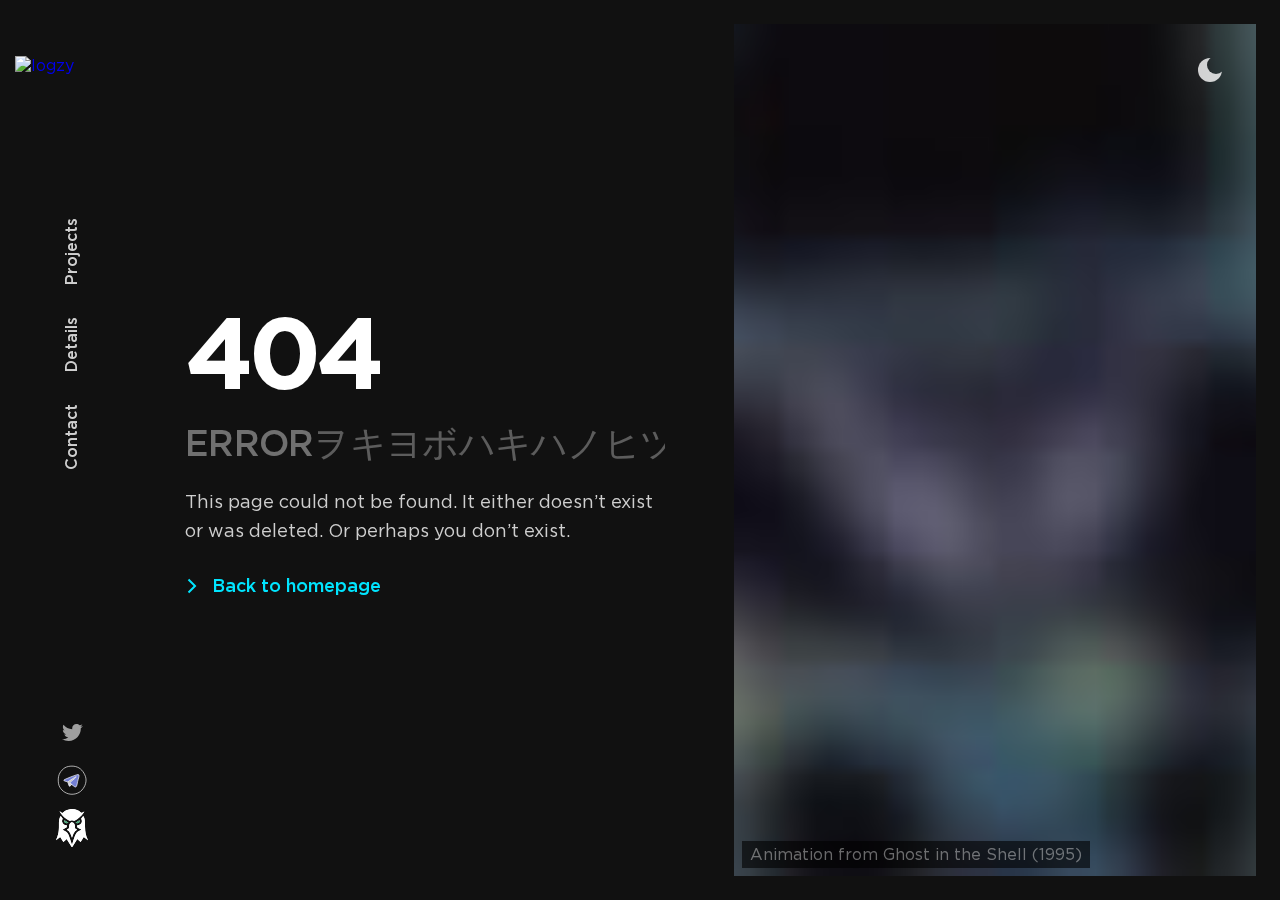
==== 404/index.html @ 7fd5a5a9 "AAA" ====
<!DOCTYPE html><html lang="en"><head><meta charSet="utf-8"/><meta name="viewport" content="width=device-width"/><meta name="theme-color" content="rgb(17 17 17)"/><link rel="canonical" href="https://pulsepepe.io/404/"/><title>PULSExPEPE</title><meta name="description" content="404 page not found. This page doesn&#x27;t exist"/><meta name="author" content="PULSE PEPE"/><meta property="og:image" content="https://pulsepepe.io/social-image.png"/><meta property="og:image:alt" content="Banner for the site"/><meta property="og:image:type" content="image/png"/><meta property="og:image:width" content="1280"/><meta property="og:image:height" content="675"/><meta property="og:title" content="PULSExPEPE"/><meta property="og:site_name" content="PULSE PEPE"/><meta property="og:type" content="website"/><meta property="og:url" content="https://pulsepepe.io"/><meta property="og:description" content="404 page not found. This page doesn&#x27;t exist"/><meta name="twitter:card" content="summary_large_image"/><meta name="twitter:description" content="404 page not found. This page doesn&#x27;t exist"/><meta name="twitter:title" content="PULSExPEPE"/><meta name="twitter:site" content="@PULSExPEPE"/><meta name="twitter:creator" content="@PULSExPEPE"/><meta name="twitter:image" content="https://pulsepepe.io/social-image.png"/><meta name="next-head-count" content="23"/><meta charSet="utf-8"/><link rel="manifest" href="/manifest.json"/><link rel="shortcut icon" href="/favicon.png" type="image/png"/><link rel="shortcut icon" href="/favicon.svg" type="image/svg+xml"/><link rel="apple-touch-icon" href="/icon-256.png"/><link type="text/plain" rel="author" href="/humans.txt"/><link rel="preload" href="/_next/static/media/gotham-medium.cb181817.woff2" as="font" crossorigin="true"/><link rel="preload" href="/_next/static/media/gotham-book.f0d45f33.woff2" as="font" crossorigin="true"/><style> @font-face { font-family: Gotham; font-weight: 400; src: url(/_next/static/media/gotham-book.f0d45f33.woff2) format('woff2'); font-display: block; font-style: normal; } @font-face { font-family: Gotham; font-weight: 400; src: url(/_next/static/media/gotham-book-italic.30d92fbf.woff2) format('woff2'); font-display: block; font-style: italic; } @font-face { font-family: Gotham; font-weight: 500; src: url(/_next/static/media/gotham-medium.cb181817.woff2) format('woff2'); font-display: block; font-style: normal; } @font-face { font-family: Gotham; font-weight: 500; src: url(/_next/static/media/gotham-medium-italic.f83fe298.woff2) format('woff2'); font-display: block; font-style: italic; } @font-face { font-family: Gotham; font-weight: 700; src: url(/_next/static/media/gotham-bold.c081ace9.woff2) format('woff2'); font-display: block; font-style: normal; } @font-face { font-family: Gotham; font-weight: 700; src: url(/_next/static/media/gotham-bold-italic.72cd55d4.woff2) format('woff2'); font-display: block; font-style: italic; }
</style><style> :root { --rgbBlack: 0 0 0; --rgbWhite: 255 255 255; --bezierFastoutSlowin: cubic-bezier(0.4, 0.0, 0.2, 1); --durationXS: 200ms; --durationS: 300ms; --durationM: 400ms; --durationL: 600ms; --durationXL: 800ms; --systemFontStack: system-ui, -apple-system, BlinkMacSystemFont, San Francisco, Roboto, Segoe UI, Ubuntu, Helvetica Neue, sans-serif; --fontStack: Gotham, var(--systemFontStack); --monoFontStack: ui-monospace, SFMono-Regular, Menlo, Monaco, Consolas, Liberation Mono, Courier New, monospace; --japaneseFontStack: ヒラギノ角ゴ Pro W3, Hiragino Kaku Gothic Pro, Hiragino Sans, Osaka, メイリオ, Meiryo, Segoe UI, sans-serif; --fontWeightRegular: 400; --fontWeightMedium: 500; --fontWeightBold: 700; --fontSizeH0: 8.75rem; --fontSizeH1: 6.25rem; --fontSizeH2: 3.625rem; --fontSizeH3: 2.375rem; --fontSizeH4: 1.75rem; --fontSizeH5: 1.5rem; --fontSizeBodyXL: 1.375rem; --fontSizeBodyL: 1.25rem; --fontSizeBodyM: 1.125rem; --fontSizeBodyS: 1rem; --fontSizeBodyXS: 0.875rem; --lineHeightTitle: 1.1; --lineHeightBody: 1.6; --maxWidthS: 540px; --maxWidthM: 720px; --maxWidthL: 1096px; --maxWidthXL: 1680px; --spaceOuter: 64px; --spaceXS: 4px; --spaceS: 8px; --spaceM: 16px; --spaceL: 24px; --spaceXL: 32px; --space2XL: 48px; --space3XL: 64px; --space4XL: 96px; --space5XL: 128px; --zIndex0: 0; --zIndex1: 4; --zIndex2: 8; --zIndex3: 16; --zIndex4: 32; --zIndex5: 64; } @media (max-width: 2080px) { :root { --fontSizeH0: 7.5rem; --fontSizeH1: 5rem; } } @media (max-width: 1680px) { :root { --maxWidthS: 480px; --maxWidthM: 640px; --maxWidthL: 1000px; --maxWidthXL: 1100px; --spaceOuter: 48px; --fontSizeH0: 6.25rem; --fontSizeH1: 4.375rem; --fontSizeH2: 3.125rem; --fontSizeH3: 2.25rem; --fontSizeH4: 1.625rem; --fontSizeH5: 1.375rem; } } @media (max-width: 1040px) { :root { --fontSizeH0: 5rem; --fontSizeH1: 3.75rem; --fontSizeH2: 3rem; --fontSizeH3: 2rem; --fontSizeH4: 1.5rem; --fontSizeH5: 1.25rem; } } @media (max-width: 696px) { :root { --spaceOuter: 24px; --fontSizeH0: 3.5rem; --fontSizeH1: 2.5rem; --fontSizeH2: 2.125rem; --fontSizeH3: 1.75rem; --fontSizeH4: 1.375rem; --fontSizeH5: 1.125rem; --fontSizeBodyL: 1.0625rem; --fontSizeBodyM: 1rem; --fontSizeBodyS: 0.875rem; } } @media (max-width: 400px) { :root { --spaceOuter: 16px; --fontSizeH0: 2.625rem; --fontSizeH1: 2.375rem; --fontSizeH2: 1.75rem; --fontSizeH3: 1.5rem; --fontSizeH4: 1.25rem; } } [data-theme='dark'] { --rgbBackground: 17 17 17; --rgbBackgroundLight: 26 26 26; --rgbPrimary: 0 229 255; --rgbAccent: 0 229 255; --rgbText: 255 255 255; --rgbError: 255 55 102; --colorTextTitle: rgb(var(--rgbText) / 1); --colorTextBody: rgb(var(--rgbText) / 0.8); --colorTextLight: rgb(var(--rgbText) / 0.6); } [data-theme='light'] { --rgbBackground: 242 242 242; --rgbBackgroundLight: 255 255 255; --rgbPrimary: 0 0 0; --rgbAccent: 0 229 255; --rgbText: 0 0 0; --rgbError: 255 0 60; --colorTextTitle: rgb(var(--rgbText) / 1); --colorTextBody: rgb(var(--rgbText) / 0.8); --colorTextLight: rgb(var(--rgbText) / 0.6); }
</style><link rel="preload" href="/_next/static/css/63a60ab00b1fd8b9.css" as="style"/><link rel="stylesheet" href="/_next/static/css/63a60ab00b1fd8b9.css" data-n-g=""/><link rel="preload" href="/_next/static/css/a2f5c4da2c3b8cfe.css" as="style"/><link rel="stylesheet" href="/_next/static/css/a2f5c4da2c3b8cfe.css" data-n-p=""/><noscript data-n-css=""></noscript><script defer="" nomodule="" src="/_next/static/chunks/polyfills-c67a75d1b6f99dc8.js"></script><script src="/_next/static/chunks/webpack-23e1820d22666e64.js" defer=""></script><script src="/_next/static/chunks/framework-4556c45dd113b893.js" defer=""></script><script src="/_next/static/chunks/main-01069bc37ac39556.js" defer=""></script><script src="/_next/static/chunks/pages/_app-c0fb5e7d177e6c44.js" defer=""></script><script src="/_next/static/chunks/pages/404-06af530d2a212ada.js" defer=""></script><script src="/_next/static/cUS7-r120MKvvL4SF2sUv/_buildManifest.js" defer=""></script><script src="/_next/static/cUS7-r120MKvvL4SF2sUv/_ssgManifest.js" defer=""></script></head><body data-theme="dark" tabindex="-1"><script>
              const initialTheme = JSON.parse(localStorage.getItem('theme'));
              document.body.dataset.theme = initialTheme || 'dark';
            </script><div id="__next"><a class="VisuallyHidden_hidden__D_ZwH App_skip__Hmpeg" data-hidden="false" data-show-on-focus="true" href="#MainContent">Skip to main content</a><header class="Navbar_navbar__7Exjr"><a data-navbar-item="true" class="Navbar_logo__keI4H" aria-label="PULSE PEPE, Designer" href="/"><span style="box-sizing:border-box;display:inline-block;overflow:hidden;width:initial;height:initial;background:none;opacity:1;border:0;margin:0;padding:0;position:relative;max-width:100%"><span style="box-sizing:border-box;display:block;width:initial;height:initial;background:none;opacity:1;border:0;margin:0;padding:0;max-width:100%"><img style="display:block;max-width:100%;width:initial;height:initial;background:none;opacity:1;border:0;margin:0;padding:0" alt="" aria-hidden="true" src="data:image/svg+xml,%3csvg%20xmlns=%27http://www.w3.org/2000/svg%27%20version=%271.1%27%20width=%277874%27%20height=%277874%27/%3e"/></span><img alt="logzy" src="[data-uri]" decoding="async" data-nimg="intrinsic" class="Monogram_kukku__loKth" style="position:absolute;top:0;left:0;bottom:0;right:0;box-sizing:border-box;padding:0;border:none;margin:auto;display:block;width:0;height:0;min-width:100%;max-width:100%;min-height:100%;max-height:100%"/><noscript><img alt="logzy" srcSet="_next/static/media/logo.997d3db1.png?imwidth=3840 1x" src="_next/static/media/logo.997d3db1.png?imwidth=3840" decoding="async" data-nimg="intrinsic" style="position:absolute;top:0;left:0;bottom:0;right:0;box-sizing:border-box;padding:0;border:none;margin:auto;display:block;width:0;height:0;min-width:100%;max-width:100%;min-height:100%;max-height:100%" class="Monogram_kukku__loKth" loading="lazy"/></noscript></span></a><button class="Button_button__L2wUb NavToggle_toggle__gmiZu" data-icon-only="true" aria-label="Menu" aria-expanded="false"><span class="Button_text__t2U9w"><div class="NavToggle_inner__0uerT"><svg width="24" height="24" viewBox="0 0 24 24" aria-hidden="true" class="Icon_icon__t_YgI NavToggle_icon__aG8yu" data-menu="true" data-open="false"><path d="M22 6H2V4h20v2zM2 13h16v-2H2v2zm0 7h20v-2H2v2z"></path></svg><svg width="24" height="24" viewBox="0 0 24 24" aria-hidden="true" class="Icon_icon__t_YgI NavToggle_icon__aG8yu" data-close="true" data-open="false"><path d="M19 6.41L17.59 5 12 10.59 6.41 5 5 6.41 10.59 12 5 17.59 6.41 19 12 13.41 17.59 19 19 17.59 13.41 12z"></path></svg></div></span></button><nav class="Navbar_nav__Ymaux"><div class="Navbar_navList__mg4Oa"><a data-navbar-item="true" class="Navbar_navLink__Havgb" aria-current="" href="/">Projects</a><a data-navbar-item="true" class="Navbar_navLink__Havgb" aria-current="" href="/">Details</a><a data-navbar-item="true" class="Navbar_navLink__Havgb" aria-current="" href="/contact/">Contact</a></div><div class="Navbar_navIcons__KC2a8"><a data-navbar-item="true" class="Navbar_navIconLink__W8ZFX" aria-label="Twitter" href="https://twitter.com/PULSExPEPE" target="_blank" rel="noopener noreferrer"><svg width="24" height="24" viewBox="0 0 24 24" aria-hidden="true" class="Icon_icon__t_YgI Navbar_navIcon__lI_cE"><path d="M22.92 6c-.77.35-1.6.58-2.46.69.88-.53 1.56-1.37 1.88-2.38-.83.5-1.75.85-2.72 1.05C18.83 4.5 17.72 4 16.46 4c-2.35 0-4.27 1.92-4.27 4.29 0 .34.04.67.11.98-3.56-.18-6.73-1.89-8.84-4.48-.37.63-.58 1.37-.58 2.15 0 1.49.75 2.81 1.91 3.56-.71 0-1.37-.2-1.95-.5v.03c0 2.08 1.48 3.82 3.44 4.21a4.22 4.22 0 01-1.93.07 4.28 4.28 0 004 2.98 8.521 8.521 0 01-5.33 1.84c-.34 0-.68-.02-1.02-.06C3.9 20.29 6.16 21 8.58 21c7.88 0 12.21-6.54 12.21-12.21 0-.19 0-.37-.01-.56.84-.6 1.56-1.36 2.14-2.23z"></path></svg></a><a data-navbar-item="true" class="Navbar_navIconLink__W8ZFX" aria-label="Figma" href="https://www.figma.com/@Hamish" target="_blank" rel="noopener noreferrer"><svg xmlns="http://www.w3.org/2000/svg" x="0px" y="0px" width="48" height="48" viewBox="0,0,256,256" style="fill:#000000" aria-hidden="true" class="Icon_icon__t_YgI Navbar_navIcon__lI_cE"><g fill="none" fill-rule="nonzero" stroke="none" stroke-width="1" stroke-linecap="butt" stroke-linejoin="none" stroke-miterlimit="10" stroke-dasharray="" stroke-dashoffset="0" font-family="none" font-weight="none" font-size="none" text-anchor="none" style="mix-blend-mode:normal"><g transform="scale(5.33333,5.33333)"><circle cx="24" cy="24" r="21" fill-opacity="0" fill="#000000" stroke="none" stroke-linejoin="miter"></circle><path d="M45.051,24c0,3.826 -1.069,7.415 -2.857,10.504c-1.844,3.187 -4.305,6.189 -7.492,8.033c-3.089,1.787 -6.877,2.871 -10.702,2.871c-3.826,0 -7.567,-1.165 -10.656,-2.952c-3.187,-1.844 -5.847,-4.677 -7.69,-7.864c-1.787,-3.089 -2.276,-6.766 -2.276,-10.592c0,-3.826 0.68,-7.393 2.467,-10.482c1.844,-3.187 4.366,-6.038 7.553,-7.882c3.089,-1.787 6.776,-2.448 10.602,-2.448c3.826,0 7.371,0.906 10.46,2.694c3.187,1.844 5.545,4.627 7.389,7.814c1.787,3.089 3.202,6.478 3.202,10.304z" fill="none" stroke="#ffffff" stroke-linejoin="miter"></path><path d="M17.689,26.814c0.492,1.906 1.089,3.785 1.785,5.626c0.151,0.399 0.366,0.85 0.782,0.946c0.367,0.084 0.725,-0.152 1.02,-0.386c0.846,-0.672 1.616,-1.439 2.292,-2.282c1.123,0.936 2.304,1.808 3.427,2.744c0.437,0.364 0.884,0.734 1.414,0.94c0.53,0.205 1.168,0.22 1.635,-0.104c0.321,-0.222 0.525,-0.574 0.692,-0.927c0.364,-0.765 0.633,-1.572 0.833,-2.395c0.8,-3.306 0.851,-6.256 2.324,-9.936c0.473,-1.182 0.572,-2.491 0.653,-3.76c0.048,-0.748 -0.541,-1.378 -1.289,-1.408c-0.89,-0.036 -1.761,0.193 -2.619,0.451c-6.127,1.842 -11.582,4.246 -17.015,6.668c-0.505,0.225 -1.044,0.413 -1.436,0.803c-0.221,0.22 -0.397,0.518 -0.365,0.828c0.058,0.568 0.716,0.837 1.268,0.98c1.537,0.398 3.043,0.915 4.599,1.212z" fill="#737fd4" stroke="none" stroke-linejoin="miter"></path><path d="M20.843,28.309l-0.304,4.904l3.03,-2.496z" fill="#bcbcbc" stroke="none" stroke-linejoin="miter"></path><path d="M20.721,28.01c1.109,1.117 2.262,2.191 3.455,3.219" fill="none" stroke="#ffffff" stroke-linejoin="round"></path><path d="M18.264,26.388l11.376,-7.433l0.506,0.455l-8.949,8.242l-0.405,1.264l-0.657,4.247l-2.377,-5.966z" fill="#bcbcbc" stroke="none" stroke-linejoin="miter"></path><path d="M17.689,26.814c0.492,1.906 1.089,3.785 1.785,5.626c0.151,0.399 0.366,0.85 0.782,0.946c0.367,0.084 0.725,-0.152 1.02,-0.386c0.846,-0.672 1.616,-1.439 2.292,-2.282c1.123,0.936 2.304,1.808 3.427,2.744c0.437,0.364 0.884,0.734 1.414,0.94c0.53,0.205 1.168,0.22 1.635,-0.104c0.321,-0.222 0.525,-0.574 0.692,-0.927c0.364,-0.765 0.633,-1.572 0.833,-2.395c0.8,-3.306 0.851,-6.256 2.324,-9.936c0.473,-1.182 0.572,-2.491 0.653,-3.76c0.048,-0.748 -0.541,-1.378 -1.289,-1.408c-0.89,-0.036 -1.761,0.193 -2.619,0.451c-6.127,1.842 -11.582,4.246 -17.015,6.668c-0.505,0.225 -1.044,0.413 -1.436,0.803c-0.221,0.22 -0.397,0.518 -0.365,0.828c0.058,0.568 0.716,0.837 1.268,0.98c1.537,0.398 3.043,0.915 4.599,1.212z" fill="none" stroke="#ffffff" stroke-linejoin="round"></path><path d="M17.689,26.814c3.357,-2.222 6.437,-4.187 9.794,-6.409c0.695,-0.46 2.562,-1.753 2.87,-1.262c0.411,0.654 -6.383,5.935 -9.624,8.879c-0.164,1.727 -0.287,3.459 -0.37,5.192" fill="none" stroke="#ffffff" stroke-linejoin="round"></path></g></g></svg></a><a data-navbar-item="true" class="Navbar_navIconLink__W8ZFX" aria-label="Github" href="https://github.com/PULSExPEPE" target="_blank" rel="noopener noreferrer"><svg xmlns="http://www.w3.org/2000/svg" viewBox="0 0 263.68 316.87" aria-hidden="true" class="Icon_icon__t_YgI Navbar_navIcon__lI_cE"><path d="M792.64,759.69c14.64,23.71,29,46.94,43.63,70.63l43.59-70.66,27.35,25.58,26-42.07,35.06,28.17a37.74,37.74,0,0,0-1.26-3.67c-16.15-33-23.06-67.94-23.1-104.54,0-19-.53-38-2.1-56.82-1-12.15-6-23.49-12.28-34.34-4.61,5.62-8.55,11.25-13.36,16-3.34,3.31-3.47,5.71-1.61,9.84,9.37,20.75.14,41.06-21.67,47.91-4.67,1.47-9.66,1.91-14.72,2.87.27,3.75.3,7.74,1,11.62a7.8,7.8,0,0,0,3,4.87c9.09,5.52,18.38,10.72,27.58,16.06,1.2.69,2.28,1.57,3.92,2.71-5.54,3.12-10.24,6.33-15.37,8.56-17.37,7.55-28.71,20.66-35.29,38Q854,753.88,846.06,777.7c-3.45,10.26-6.18,20.76-9.23,31.16A37,37,0,0,1,833,800c-7.79-23.25-15-46.71-23.59-69.68-6-16.11-16-29.41-32.72-36.5-5-2.13-9.6-5.26-14.36-8-1.06-.61-2-1.41-3.4-2.39,10.61-6.13,20.71-11.89,30.71-17.81,1.42-.84,3.16-2.33,3.4-3.75.76-4.49.89-9.09,1.3-14.09-2.37,0-4,.13-5.65,0-15.3-1.39-32.07-11.64-34.31-30.67-.86-7.35,1.16-14.12,4.06-20.77.64-1.47,1.31-3.93.58-4.85-5.09-6.49-10.55-12.7-16.19-19.36-8.07,14.58-13.21,29.72-13.76,46-.55,16.65.06,33.33-.34,50-.6,24.52-4,48.67-12,72-3.52,10.26-7.92,20.22-12.2,31l34.76-27.88c8.82,14.27,17.32,28,26,42.06ZM735.18,532.91c0-.28-.16.28,0,.66a98.27,98.27,0,0,0,5,9.75c18.91,29.42,44.95,50.91,75.45,67.34a5.86,5.86,0,0,0,4.85-.41c10.62-6.27,21-6.1,31.64.07a5.8,5.8,0,0,0,4.8.21c30.16-16,55.68-37.36,74.67-66,2.32-3.49,4-7.42,5.79-10.87-6.73,3.94-13.12,8-19.83,11.37-1.45.74-4.66-.08-6-1.32-26-23.93-56.41-34-91.57-29-21.83,3.17-41,12.08-56.85,27.52-3.65,3.56-7,4.34-11,1.92C746.28,540.6,740.66,536.58,735.18,532.91ZM877.46,683.5c-1.58-1-2.63-1.82-3.76-2.46-15.49-8.79-12.27-5.51-12.66-21.33,0-.83,0-1.67,0-2.5-1-11.61-4.29-22.17-13.92-29.77-6.6-5.2-14.85-5.83-21-.21-4.4,4-9,9-10.74,14.51-2.63,8.21-3.22,17.17-3.91,25.87-.34,4.24-1.11,7.28-5.15,9.25-3.71,1.81-7.18,4.11-11.48,6.61,25.92,15,32.7,41.38,41.52,67.71C844.82,724.56,852,698.58,877.46,683.5ZM774.27,605.56c-3.53,8.13-2.53,14.09,3.13,19.08,7.25,6.39,21.15,7.18,29.79,1.72Zm123.9.05-32.95,20.76c9.07,5.46,22.39,4.73,29.77-1.68C900.57,619.85,901.67,613.54,898.17,605.61Z" transform="translate(-704.57 -513.46)" style="fill:#fff"></path><path d="M792.64,759.69l-27.3,25.56c-8.69-14-17.19-27.79-26-42.06l-34.76,27.88c4.28-10.79,8.68-20.75,12.2-31,8-23.29,11.38-47.44,12-72,.4-16.66-.21-33.34.34-50,.55-16.3,5.69-31.44,13.76-46C748.49,578.75,754,585,759,591.45c.73.92.06,3.38-.58,4.85-2.9,6.65-4.92,13.42-4.06,20.77,2.24,19,19,29.28,34.31,30.67,1.63.15,3.28,0,5.65,0-.41,5-.54,9.6-1.3,14.09-.24,1.42-2,2.91-3.4,3.75-10,5.92-20.1,11.68-30.71,17.81,1.38,1,2.34,1.78,3.4,2.39,4.76,2.72,9.35,5.85,14.36,8,16.68,7.09,26.72,20.39,32.72,36.5,8.55,23,15.8,46.43,23.59,69.68a37,37,0,0,0,3.81,8.9c3-10.4,5.78-20.9,9.23-31.16q8-23.79,16.89-47.28c6.58-17.34,17.92-30.45,35.29-38,5.13-2.23,9.83-5.44,15.37-8.56-1.64-1.14-2.72-2-3.92-2.71-9.2-5.34-18.49-10.54-27.58-16.06a7.8,7.8,0,0,1-3-4.87c-.67-3.88-.7-7.87-1-11.62,5.06-1,10.05-1.4,14.72-2.87,21.81-6.85,31-27.16,21.67-47.91-1.86-4.13-1.73-6.53,1.61-9.84,4.81-4.76,8.75-10.39,13.36-16,6.29,10.85,11.27,22.19,12.28,34.34,1.57,18.87,2.08,37.87,2.1,56.82,0,36.6,7,71.56,23.1,104.54a37.74,37.74,0,0,1,1.26,3.67L933.2,743.17l-26,42.07-27.35-25.58-43.59,70.66C821.63,806.63,807.28,783.4,792.64,759.69Z" transform="translate(-704.57 -513.46)" style="fill:#fff"></path><path d="M735.18,532.91c5.48,3.67,11.1,7.69,17,11.27,4,2.42,7.32,1.64,11-1.92,15.83-15.44,35-24.35,56.85-27.52,35.16-5.09,65.52,5,91.57,29,1.36,1.24,4.57,2.06,6,1.32,6.71-3.4,13.1-7.43,19.83-11.37-1.82,3.45-3.47,7.38-5.79,10.87-19,28.66-44.51,50-74.67,66a5.8,5.8,0,0,1-4.8-.21c-10.59-6.17-21-6.34-31.64-.07a5.86,5.86,0,0,1-4.85.41c-30.5-16.43-56.54-37.92-75.45-67.34a98.27,98.27,0,0,1-5-9.75C735,533.19,735.18,532.63,735.18,532.91Z" transform="translate(-704.57 -513.46)" style="fill:#fff"></path><path d="M877.46,683.5c-25.46,15.08-32.64,41.06-41.14,67.68-8.82-26.33-15.6-52.73-41.52-67.71,4.3-2.5,7.77-4.8,11.48-6.61,4-2,4.81-5,5.15-9.25.69-8.7,1.28-17.66,3.91-25.87,1.75-5.46,6.34-10.48,10.74-14.51,6.14-5.62,14.39-5,21,.21C856.7,635,860,645.6,861,657.21c.07.83,0,1.67,0,2.5.39,15.82-2.83,12.54,12.66,21.33C874.83,681.68,875.88,682.46,877.46,683.5Z" transform="translate(-704.57 -513.46)" style="fill:#fff"></path><path d="M774.27,605.56l32.92,20.8c-8.64,5.46-22.54,4.67-29.79-1.72C771.74,619.65,770.74,613.69,774.27,605.56Z" transform="translate(-704.57 -513.46)" style="fill:#42a875"></path><path d="M898.17,605.61c3.5,7.93,2.4,14.24-3.18,19.08-7.38,6.41-20.7,7.14-29.77,1.68Z" transform="translate(-704.57 -513.46)" style="fill:#42a875"></path></svg></a></div></nav><button class="Button_button__L2wUb ThemeToggle_toggle__w8LEU" data-icon-only="true" aria-label="Toggle theme" data-navbar-item="true"><span class="Button_text__t2U9w"><svg aria-hidden="true" width="38" height="38" viewBox="0 0 38 38"><defs><mask id=":Rasm:theme-toggle-mask"><circle class="ThemeToggle_circle__qVSRK" data-mask="true" cx="19" cy="19" r="13"></circle><circle class="ThemeToggle_mask__Y09BP" cx="25" cy="14" r="9"></circle></mask></defs><path class="ThemeToggle_path__9hTG0" d="M19 3v7M19 35v-7M32.856 11l-6.062 3.5M5.144 27l6.062-3.5M5.144 11l6.062 3.5M32.856 27l-6.062-3.5"></path><circle class="ThemeToggle_circle__qVSRK" mask="url(#:Rasm:theme-toggle-mask)" cx="19" cy="19" r="12"></circle></svg></span></button></header><main class="App_app__x2qc1" tabindex="-1" id="MainContent"><div class="App_page__ZYUk8" style="opacity:0"><section class="__404_page__lOAjs"><div class="__404_details__BeAQV"><div class="__404_text__QkjlH"><h1 class="Heading_heading__209rB __404_title__ySHYF" data-align="auto" data-weight="bold" data-level="0" data-visible="false">404</h1><h2 class="Heading_heading__209rB __404_subheading__9GcyQ" data-align="auto" data-weight="medium" data-level="3" aria-hidden="true" data-visible="false"><span class="DecoderText_text__ZFBnw"><span class="VisuallyHidden_hidden__D_ZwH" data-hidden="true">Error: Redacted</span><span aria-hidden="true"></span></span></h2><p class="Text_text__I2GnQ __404_description__wrY0N" data-align="auto" data-size="m" data-weight="auto" data-visible="false">This page could not be found. It either doesn’t exist or was deleted. Or perhaps you don’t exist.</p><a class="Button_button__L2wUb __404_button__UBp2P" data-secondary="true" data-icon="chevronRight" href="/" data-visible="false"><svg width="24" height="24" viewBox="0 0 24 24" aria-hidden="true" class="Icon_icon__t_YgI Button_icon__mSIRG" data-start="true" data-shift="true"><path d="M13.586 12L7.793 6.207l1.414-1.414 6.5 6.5.707.707-.707.707-6.5 6.5-1.414-1.414L13.586 12z"></path></svg><span class="Button_text__t2U9w">Back to homepage</span></a></div></div><div class="__404_videoContainer__asE2J" data-visible="false"><video autoplay="" muted="" loop="" playsinline="" class="__404_video__c2iBw" data-visible="false" poster="/_next/static/media/notfound.4ebd40af.jpg"><source src="/_next/static/media/notfound.7706c673.mp4" type="video/mp4"/></video><a class="__404_credit__RZBXp" data-visible="false" href="https://www.imdb.com/title/tt0113568/" target="_blank" rel="noopener noreferrer">Animation from Ghost in the Shell (1995)</a></div></section></div></main></div><script id="__NEXT_DATA__" type="application/json">{"props":{"pageProps":{}},"page":"/404","query":{},"buildId":"cUS7-r120MKvvL4SF2sUv","nextExport":true,"autoExport":true,"isFallback":false,"scriptLoader":[]}</script><div id="portal-root"></div></body></html>
---- _next/static/css/63a60ab00b1fd8b9.css ----
:root{color-scheme:dark light;font-synthesis:none;text-rendering:optimizeLegibility;-moz-osx-font-smoothing:grayscale;-webkit-font-smoothing:antialiased}:where(html,body,#__next){min-height:100%;width:100%}*,:after,:before{box-sizing:border-box}*{margin:0}:where(input,textarea,select,button){font:inherit;color:inherit;border:0;padding:0;background-color:initial;border-radius:0;appearance:none}:where(svg,img,picture,video,iframe,canvas){display:block}:any-link{text-decoration:none}ul{padding:0}:root{--mobileNavOffset:calc(var(--spaceOuter) * 2 + var(--space2XL))}body{font-family:var(--fontStack);font-weight:var(--fontWeightRegular);background-color:rgb(var(--rgbBackground));transition:background var(--durationM) ease;color:var(--colorTextBody);width:100vw;overflow-x:hidden}body:focus{outline:none}:where(code,pre){font-family:var(--monoFontStack)}::selection{background:rgb(var(--rgbAccent));color:rgb(var(--rgbBlack))}:focus{outline:4px solid rgb(var(--rgbText));outline-offset:4px}:focus:not(:focus-visible){outline:none}@keyframes fadeIn{0%{opacity:0}to{opacity:1}}@keyframes reveal{0%{transform:scaleX(0);transform-origin:left}50%{transform:scaleX(1);transform-origin:left}51%{transform:scaleX(1);transform-origin:right}to{transform:scaleX(0);transform-origin:right}}.Icon_icon__t_YgI{fill:currentColor}.Monogram_monogram__tnGpV{fill:var(--colorTextTitle);transition:fill var(--durationL) ease}.Monogram_highlight__ly_rQ{fill:rgb(var(--rgbAccent));opacity:0;transform:scale(1.2);transform-origin:top;transition:opacity .1s ease var(--durationM)}@media (prefers-reduced-motion:no-preference){.Monogram_highlight__ly_rQ{transition:transform var(--durationM) var(--bezierFastoutSlowin),opacity .1s ease var(--durationM)}}:is(a:focus,a:hover,.Monogram_monogram__tnGpV:hover) .Monogram_highlight__ly_rQ{opacity:1;transform:scaleX(1);transform-origin:bottom;transition:opacity .1s ease}@media (prefers-reduced-motion:no-preference){:is(a:focus,a:hover,.Monogram_monogram__tnGpV:hover) .Monogram_highlight__ly_rQ{transition:transform var(--durationM) var(--bezierFastoutSlowin),opacity .1s ease}}.Monogram_kukku__loKth{min-width:170px;height:auto}.Text_text__I2GnQ{line-height:var(--lineHeightBody);color:var(--colorTextBody)}.Text_text__I2GnQ[data-size=s]{font-size:var(--fontSizeBodyS)}.Text_text__I2GnQ[data-size=m]{font-size:var(--fontSizeBodyM)}.Text_text__I2GnQ[data-size=l]{font-size:var(--fontSizeBodyL)}.Text_text__I2GnQ[data-size=xl]{font-size:var(--fontSizeBodyXL)}.Text_text__I2GnQ[data-align=auto]{text-align:inherit}.Text_text__I2GnQ[data-align=start]{text-align:start}.Text_text__I2GnQ[data-align=center]{text-align:center}.Text_text__I2GnQ[data-weight=auto]{font-weight:inherit}.Text_text__I2GnQ[data-weight=regular]{font-weight:var(--fontWeightRegular)}.Text_text__I2GnQ[data-weight=medium]{font-weight:var(--fontWeightMedium)}.Text_text__I2GnQ[data-weight=bold]{font-weight:var(--fontWeightBold)}.Text_text__I2GnQ[data-secondary=true]{color:var(--colorTextLight)}.VisuallyHidden_hidden__D_ZwH{position:absolute}.VisuallyHidden_hidden__D_ZwH[data-hidden=true],.VisuallyHidden_hidden__D_ZwH[data-show-on-focus=true]:not(:focus){border:0;clip:rect(0 0 0 0);height:1px;width:1px;margin:-1px;padding:0;overflow:hidden;position:absolute;white-space:nowrap;word-wrap:normal}.Loader_loader__3yamk{display:flex;justify-content:center;width:var(--size);height:var(--size)}.Loader_text__uupzy{color:inherit}.Loader_content__rvat_{display:grid;grid-template-columns:repeat(3,var(--spanSize));gap:var(--gapSize);align-items:center;justify-content:center;transform:skewX(22deg)}@keyframes Loader_loaderSpan__hIbqq{0%{transform:scaleY(0);opacity:.5;transform-origin:top}40%{transform:scaleY(1);opacity:1;transform-origin:top}60%{transform:scaleY(1);opacity:1;transform-origin:bottom}to{transform:scaleY(0);opacity:.5;transform-origin:bottom}}.Loader_span__qI8wq{height:60%;background:currentColor;animation:Loader_loaderSpan__hIbqq 1s var(--bezierFastoutSlowin) infinite;transform:scaleY(0);transform-origin:top left}.Loader_span__qI8wq:nth-child(2){animation-delay:.1s}.Loader_span__qI8wq:nth-child(3){animation-delay:.2s}.Button_button__L2wUb{--buttonSize:calc((56 / 16) * 1rem);--buttonFontSize:calc((18 / 16) * 1rem);--buttonFocusWidth:4px;--buttonPadding:0 var(--spaceL);--buttonTextColor:rgb(var(--rgbBackground));--buttonTextOpacity:1;--buttonLoaderDelay:0s;height:var(--buttonSize);padding:var(--buttonPadding);cursor:pointer;transition-property:opacity,color,background;transition-duration:var(--durationS);transition-timing-function:var(--bezierFastoutSlowin);display:inline-flex;align-items:center;color:var(--buttonTextColor);position:relative;isolation:isolate}.Button_button__L2wUb:active{transition-duration:calc(var(--durationXS) / 2)}.Button_button__L2wUb:after{content:"";transition-property:opacity,color,background;transition-duration:var(--durationM);transition-timing-function:var(--bezierFastoutSlowin);background:rgb(var(--rgbPrimary));position:absolute;inset:0;z-index:-1;clip-path:polygon(0 0,100% 0,100% calc(100% - 8px),calc(100% - 8px) 100%,0 100%)}@media (prefers-reduced-motion:no-preference){.Button_button__L2wUb{transition-property:transform,opacity,color,background}.Button_button__L2wUb:hover{transform:scale(1.05)}.Button_button__L2wUb:active{transform:scale(1)}}.Button_button__L2wUb[data-secondary=true]{--buttonSpace:10px;--buttonTextColor:rgb(var(--rgbPrimary));background:none;padding-left:var(--buttonSpace);padding-right:var(--buttonSpace);position:relative;left:calc(var(--buttonSpace) * -1);height:calc((32 / 16) * 1rem)}.Button_button__L2wUb[data-secondary=true]:after{content:"";height:calc((32 / 16) * 1rem);position:absolute;inset:0;background-color:rgb(var(--rgbPrimary)/.2);transform:scaleX(0);transform-origin:right;clip-path:none}.Button_button__L2wUb[data-secondary=true]:hover{transform:none;background:#0000}.Button_button__L2wUb[data-secondary=true]:hover:after{transform:scaleX(1);transform-origin:left}.Button_button__L2wUb[data-secondary=true][data-icon=chevronRight]{padding-left:calc(var(--buttonSpace) / 2)}@media (prefers-reduced-motion:no-preference){.Button_button__L2wUb[data-secondary=true]:after{transition:transform var(--durationM) var(--bezierFastoutSlowin)}}.Button_button__L2wUb[data-loading=true]{--buttonTextOpacity:0}.Button_button__L2wUb[data-icon-only=true]{--buttonPadding:0;--buttonTextColor:var(--colorTextBody);width:var(--buttonSize);align-items:center;justify-content:center;padding:0}.Button_button__L2wUb[data-icon-only=true]:hover{transform:none}.Button_button__L2wUb[data-icon-only=true]:after{background:rgb(var(--rgbText)/0)}.Button_button__L2wUb[data-icon-only=true]:hover:after{background:rgb(var(--rgbText)/.1)}.Button_button__L2wUb[disabled]{pointer-events:none;opacity:.4}.Button_text__t2U9w{font-size:var(--buttonFontSize);font-weight:var(--fontWeightMedium);opacity:var(--buttonTextOpacity);position:relative;line-height:1;flex:1 1 auto;display:flex;align-items:center;justify-content:center;transition:opacity var(--durationM) var(--bezierFastoutSlowin)}.Button_loader__aTo2D{position:absolute;left:50%;transform:translateX(-50%);color:rgb(var(--rgbBackground));opacity:0;transition:opacity var(--durationM) ease var(--buttonLoaderDelay)}.Button_loader__aTo2D[data-visible=true]{opacity:1}.Button_icon__mSIRG{transition-property:opacity,fill;transition-duration:var(--durationS);transition-timing-function:var(--bezierFastoutSlowin)}@media (prefers-reduced-motion:no-preference){.Button_icon__mSIRG{transition-property:transform,opacity,fill}}.Button_icon__mSIRG[data-start=true]{margin-right:var(--spaceS)}.Button_icon__mSIRG[data-end=true]{margin-left:var(--spaceS)}@media (prefers-reduced-motion:no-preference){.Button_button__L2wUb:hover .Button_icon__mSIRG[data-shift=true]{transform:translate3d(var(--spaceXS),0,0)}}.Button_button__L2wUb[data-loading=true] .Button_icon__mSIRG{opacity:0}button.NavToggle_toggle__gmiZu{--offset:var(--spaceXS);--inset:calc(var(--spaceOuter) - var(--offset));position:fixed;top:var(--inset);right:var(--inset);z-index:var(--zIndex4);display:none}@media (max-height:696px),(max-width:696px){button.NavToggle_toggle__gmiZu{display:flex}}.NavToggle_inner__0uerT{display:flex;align-items:center;justify-content:center;height:100%;width:100%}.NavToggle_icon__aG8yu{--iconSize:var(--spaceXL);position:absolute;transition-property:opacity,fill;transition-duration:var(--durationM);transition-timing-function:var(--bezierFastoutSlowin);opacity:1;transform:rotate(0deg);fill:var(--colorTextBody);width:var(--iconSize);height:var(--iconSize)}@media (prefers-reduced-motion:no-preference){.NavToggle_icon__aG8yu{transition-delay:.1s;transition-property:opacity,transform,fill}}.NavToggle_icon__aG8yu[data-open=true]{opacity:0}@media (prefers-reduced-motion:no-preference){.NavToggle_icon__aG8yu[data-open=true]{transition-delay:0s;transform:rotate(45deg)}}.NavToggle_icon__aG8yu[data-close=true]{opacity:0}@media (prefers-reduced-motion:no-preference){.NavToggle_icon__aG8yu[data-close=true]{transition-delay:0s;transform:rotate(-45deg)}}.NavToggle_icon__aG8yu.NavToggle_icon__aG8yu[data-open=true][data-close=true]{opacity:1}@media (prefers-reduced-motion:no-preference){.NavToggle_icon__aG8yu.NavToggle_icon__aG8yu[data-open=true][data-close=true]{transition-delay:.1s;transform:rotate(0deg)}}.ThemeToggle_toggle__w8LEU{--offset:6px;--inset:calc(var(--spaceOuter) - var(--offset));position:fixed;z-index:var(--zIndex4);top:var(--inset);right:var(--inset);transform:translateZ(0)}@media (max-height:696px),(max-width:696px){.ThemeToggle_toggle__w8LEU:not([data-mobile=true]){display:none}}.ThemeToggle_toggle__w8LEU[data-mobile=true]{--offset:var(--spaceXS);--inset:calc(var(--spaceXL) - var(--offset));top:unset;bottom:var(--inset);margin-top:0;margin-right:0}.ThemeToggle_circle__qVSRK{fill:currentColor;transform:scale(.6);transform-origin:center}@media (prefers-reduced-motion:no-preference){.ThemeToggle_circle__qVSRK{transition-property:transform,fill;transition-duration:var(--durationL);transition-delay:0s;transition-timing-function:var(--bezierFastoutSlowin)}}.ThemeToggle_circle__qVSRK[data-mask=true]{fill:#fff}body[data-theme=dark] .ThemeToggle_circle__qVSRK{transform:none}@media (prefers-reduced-motion:no-preference){body[data-theme=dark] .ThemeToggle_circle__qVSRK{transition-delay:.3s}}.ThemeToggle_mask__Y09BP{fill:#000;transform:translate3d(100%,-100%,0)}@media (prefers-reduced-motion:no-preference){.ThemeToggle_mask__Y09BP{transition:transform var(--durationL) var(--bezierFastoutSlowin);transition-delay:0s}}body[data-theme=dark] .ThemeToggle_mask__Y09BP{transform:none}@media (prefers-reduced-motion:no-preference){body[data-theme=dark] .ThemeToggle_mask__Y09BP{transition-delay:.3s}}.ThemeToggle_path__9hTG0{stroke:currentColor;fill:none;stroke-linecap:round;stroke-width:3;stroke-dasharray:7 7;stroke-dashoffset:0;opacity:1}@media (prefers-reduced-motion:no-preference){.ThemeToggle_path__9hTG0{transition-property:stroke-dashoffset,opacity;transition-duration:var(--durationL);transition-timing-function:var(--bezierFastoutSlowin);transition-delay:.3s}}body[data-theme=dark] .ThemeToggle_path__9hTG0{stroke-dashoffset:7;opacity:0}@media (prefers-reduced-motion:no-preference){body[data-theme=dark] .ThemeToggle_path__9hTG0{transition-delay:0s}}.Navbar_navbar__7Exjr{--headerNavFontSize:calc((16 / 16) * 1rem);display:flex;flex-direction:column;align-items:center;justify-content:flex-start;padding:0;width:var(--space2XL);position:fixed;top:var(--spaceOuter);left:var(--spaceOuter);bottom:var(--spaceOuter);z-index:var(--zIndex4);isolation:isolate}@media (max-width:696px){.Navbar_navbar__7Exjr{--headerNavFontSize:calc((22 / 16) * 1rem)}}@media (max-height:696px),(max-width:696px){.Navbar_navbar__7Exjr{bottom:auto}}.Navbar_logo__keI4H{display:flex;position:relative;padding:var(--spaceS) var(--spaceS) var(--spaceL);z-index:var(--zIndex2);min-width:130px;height:auto}@media (max-width:696px){.Navbar_logo__keI4H{padding-bottom:var(--spaceS)}}.Navbar_nav__Ymaux{display:flex;flex-direction:column;justify-content:space-between;align-items:center;flex:1 1 auto;max-width:var(--space2XL)}@media (max-height:696px),(max-width:696px){.Navbar_nav__Ymaux{display:none}}.Navbar_navList__mg4Oa{transform:rotate(-90deg) translate3d(-50%,0,0);display:flex;flex-direction:row-reverse;position:relative;top:calc(var(--spaceM) * -1)}.Navbar_navLink__Havgb{padding:var(--spaceM);color:rgb(var(--rgbText)/.8);font-weight:var(--fontWeightMedium);font-size:var(--headerNavFontSize);text-decoration:none;position:relative;transition:color var(--durationS) ease .1s;line-height:1;display:inline-flex;align-items:center}.Navbar_navLink__Havgb:active,.Navbar_navLink__Havgb:focus,.Navbar_navLink__Havgb:hover,.Navbar_navLink__Havgb[aria-current=page]{color:var(--colorTextBody)}.Navbar_navLink__Havgb:after{content:"";position:absolute;right:var(--spaceS);left:var(--spaceS);height:4px;background:rgb(var(--rgbAccent));transform:scaleX(0);transform-origin:right}@media (prefers-reduced-motion:no-preference){.Navbar_navLink__Havgb:after{transition:transform var(--durationM) var(--bezierFastoutSlowin)}}.Navbar_navLink__Havgb:active:after,.Navbar_navLink__Havgb:focus:after,.Navbar_navLink__Havgb:hover:after,.Navbar_navLink__Havgb[aria-current=page]:after{transform:scaleX(1);transform-origin:left}.Navbar_navIcons__KC2a8{display:flex;flex-direction:column;align-items:center;justify-content:center;position:relative;z-index:var(--zIndex2)}@media (max-height:696px),(max-width:696px){.Navbar_navIcons__KC2a8{flex-direction:row;position:absolute;bottom:var(--spaceXL);left:var(--spaceXL)}}@media (max-width:820px) and (max-height:420px){.Navbar_navIcons__KC2a8{left:var(--spaceL);transform:none;flex-direction:column;align-items:center;justify-content:center}}.Navbar_navIconLink__W8ZFX{display:flex;align-items:center;justify-content:center;padding:var(--spaceS);width:var(--space2XL);height:var(--space2XL);color:var(--colorTextLight);transition:color var(--durationM) var(--bezierFastoutSlowin)}.Navbar_navIconLink__W8ZFX:active,.Navbar_navIconLink__W8ZFX:focus,.Navbar_navIconLink__W8ZFX:hover{color:rgb(var(--rgbAccent))}.Navbar_navIcon__lI_cE{fill:currentColor;transition:fill var(--durationM) ease}.Navbar_mobileNav__oBcFx{position:fixed;inset:0;background:rgb(var(--rgbBackground)/.9);transform:translate3d(0,-100%,0);transition-property:background;transition-duration:var(--durationL);transition-timing-function:var(--bezierFastoutSlowin);display:none;flex-direction:column;align-items:center;justify-content:center;backdrop-filter:blur(16px)}@media (max-height:696px),(max-width:696px){.Navbar_mobileNav__oBcFx{display:flex}}@media (prefers-reduced-motion:no-preference){.Navbar_mobileNav__oBcFx{transition-property:transform,background;transform:translate3d(0,-100%,0)}}.Navbar_mobileNav__oBcFx[data-visible=true]{transform:none}.Navbar_mobileNavLink__7KN69{width:100%;font-size:var(--headerNavFontSize);text-align:center;text-decoration:none;color:var(--colorTextBody);padding:var(--spaceL);opacity:0;transition-property:opacity;transition-duration:var(--durationS);transition-timing-function:var(--bezierFastoutSlowin);transition-delay:var(--transitionDelay);position:relative;top:calc(var(--spaceM) * -1)}@media (prefers-reduced-motion:no-preference){.Navbar_mobileNavLink__7KN69{transition-property:transform,opacity;transform:translate3d(0,calc(var(--spaceXL) * -1),0)}}@media (max-width:820px) and (max-height:420px){.Navbar_mobileNavLink__7KN69{top:auto}}@media (max-height:360px),(max-width:400px){.Navbar_mobileNavLink__7KN69{--headerNavFontSize:calc((18 / 16) * 1rem)}}.Navbar_mobileNavLink__7KN69:after{content:"";position:absolute;top:50%;right:var(--space3XL);left:var(--space3XL);height:4px;background:rgb(var(--rgbAccent));transform:scaleX(0) translateY(-1px);transform-origin:right}@media (prefers-reduced-motion:no-preference){.Navbar_mobileNavLink__7KN69:after{transition:transform var(--durationM) var(--bezierFastoutSlowin)}}.Navbar_mobileNavLink__7KN69:active:after,.Navbar_mobileNavLink__7KN69:focus:after,.Navbar_mobileNavLink__7KN69:hover:after{transform:scaleX(1) translateY(-1px);transform-origin:left}.Navbar_mobileNavLink__7KN69[data-visible=true]{opacity:1;transform:none}.App_app__x2qc1{width:100%;position:relative;display:grid;grid-template:100%/100%}.App_page__ZYUk8{grid-area:1/1;min-height:100lvh}.App_skip__Hmpeg{isolation:isolate;color:rgb(var(--rgbBackground));z-index:var(--zIndex4)}.App_skip__Hmpeg:focus{padding:var(--spaceS) var(--spaceM);position:fixed;top:var(--spaceM);left:var(--spaceM);text-decoration:none;font-weight:var(--fontWeightMedium);line-height:1;box-shadow:0 0 0 4px rgb(var(--rgbBackground)),0 0 0 8px rgb(var(--rgbText))}.App_skip__Hmpeg:before{content:"";position:absolute;inset:0;background-color:rgb(var(--rgbPrimary));clip-path:polygon(0 0,100% 0,100% calc(100% - 8px),calc(100% - 8px) 100%,0 100%);z-index:-1}
---- _next/static/css/63a60ab00b1fd8b9.css ----
:root{color-scheme:dark light;font-synthesis:none;text-rendering:optimizeLegibility;-moz-osx-font-smoothing:grayscale;-webkit-font-smoothing:antialiased}:where(html,body,#__next){min-height:100%;width:100%}*,:after,:before{box-sizing:border-box}*{margin:0}:where(input,textarea,select,button){font:inherit;color:inherit;border:0;padding:0;background-color:initial;border-radius:0;appearance:none}:where(svg,img,picture,video,iframe,canvas){display:block}:any-link{text-decoration:none}ul{padding:0}:root{--mobileNavOffset:calc(var(--spaceOuter) * 2 + var(--space2XL))}body{font-family:var(--fontStack);font-weight:var(--fontWeightRegular);background-color:rgb(var(--rgbBackground));transition:background var(--durationM) ease;color:var(--colorTextBody);width:100vw;overflow-x:hidden}body:focus{outline:none}:where(code,pre){font-family:var(--monoFontStack)}::selection{background:rgb(var(--rgbAccent));color:rgb(var(--rgbBlack))}:focus{outline:4px solid rgb(var(--rgbText));outline-offset:4px}:focus:not(:focus-visible){outline:none}@keyframes fadeIn{0%{opacity:0}to{opacity:1}}@keyframes reveal{0%{transform:scaleX(0);transform-origin:left}50%{transform:scaleX(1);transform-origin:left}51%{transform:scaleX(1);transform-origin:right}to{transform:scaleX(0);transform-origin:right}}.Icon_icon__t_YgI{fill:currentColor}.Monogram_monogram__tnGpV{fill:var(--colorTextTitle);transition:fill var(--durationL) ease}.Monogram_highlight__ly_rQ{fill:rgb(var(--rgbAccent));opacity:0;transform:scale(1.2);transform-origin:top;transition:opacity .1s ease var(--durationM)}@media (prefers-reduced-motion:no-preference){.Monogram_highlight__ly_rQ{transition:transform var(--durationM) var(--bezierFastoutSlowin),opacity .1s ease var(--durationM)}}:is(a:focus,a:hover,.Monogram_monogram__tnGpV:hover) .Monogram_highlight__ly_rQ{opacity:1;transform:scaleX(1);transform-origin:bottom;transition:opacity .1s ease}@media (prefers-reduced-motion:no-preference){:is(a:focus,a:hover,.Monogram_monogram__tnGpV:hover) .Monogram_highlight__ly_rQ{transition:transform var(--durationM) var(--bezierFastoutSlowin),opacity .1s ease}}.Monogram_kukku__loKth{min-width:170px;height:auto}.Text_text__I2GnQ{line-height:var(--lineHeightBody);color:var(--colorTextBody)}.Text_text__I2GnQ[data-size=s]{font-size:var(--fontSizeBodyS)}.Text_text__I2GnQ[data-size=m]{font-size:var(--fontSizeBodyM)}.Text_text__I2GnQ[data-size=l]{font-size:var(--fontSizeBodyL)}.Text_text__I2GnQ[data-size=xl]{font-size:var(--fontSizeBodyXL)}.Text_text__I2GnQ[data-align=auto]{text-align:inherit}.Text_text__I2GnQ[data-align=start]{text-align:start}.Text_text__I2GnQ[data-align=center]{text-align:center}.Text_text__I2GnQ[data-weight=auto]{font-weight:inherit}.Text_text__I2GnQ[data-weight=regular]{font-weight:var(--fontWeightRegular)}.Text_text__I2GnQ[data-weight=medium]{font-weight:var(--fontWeightMedium)}.Text_text__I2GnQ[data-weight=bold]{font-weight:var(--fontWeightBold)}.Text_text__I2GnQ[data-secondary=true]{color:var(--colorTextLight)}.VisuallyHidden_hidden__D_ZwH{position:absolute}.VisuallyHidden_hidden__D_ZwH[data-hidden=true],.VisuallyHidden_hidden__D_ZwH[data-show-on-focus=true]:not(:focus){border:0;clip:rect(0 0 0 0);height:1px;width:1px;margin:-1px;padding:0;overflow:hidden;position:absolute;white-space:nowrap;word-wrap:normal}.Loader_loader__3yamk{display:flex;justify-content:center;width:var(--size);height:var(--size)}.Loader_text__uupzy{color:inherit}.Loader_content__rvat_{display:grid;grid-template-columns:repeat(3,var(--spanSize));gap:var(--gapSize);align-items:center;justify-content:center;transform:skewX(22deg)}@keyframes Loader_loaderSpan__hIbqq{0%{transform:scaleY(0);opacity:.5;transform-origin:top}40%{transform:scaleY(1);opacity:1;transform-origin:top}60%{transform:scaleY(1);opacity:1;transform-origin:bottom}to{transform:scaleY(0);opacity:.5;transform-origin:bottom}}.Loader_span__qI8wq{height:60%;background:currentColor;animation:Loader_loaderSpan__hIbqq 1s var(--bezierFastoutSlowin) infinite;transform:scaleY(0);transform-origin:top left}.Loader_span__qI8wq:nth-child(2){animation-delay:.1s}.Loader_span__qI8wq:nth-child(3){animation-delay:.2s}.Button_button__L2wUb{--buttonSize:calc((56 / 16) * 1rem);--buttonFontSize:calc((18 / 16) * 1rem);--buttonFocusWidth:4px;--buttonPadding:0 var(--spaceL);--buttonTextColor:rgb(var(--rgbBackground));--buttonTextOpacity:1;--buttonLoaderDelay:0s;height:var(--buttonSize);padding:var(--buttonPadding);cursor:pointer;transition-property:opacity,color,background;transition-duration:var(--durationS);transition-timing-function:var(--bezierFastoutSlowin);display:inline-flex;align-items:center;color:var(--buttonTextColor);position:relative;isolation:isolate}.Button_button__L2wUb:active{transition-duration:calc(var(--durationXS) / 2)}.Button_button__L2wUb:after{content:"";transition-property:opacity,color,background;transition-duration:var(--durationM);transition-timing-function:var(--bezierFastoutSlowin);background:rgb(var(--rgbPrimary));position:absolute;inset:0;z-index:-1;clip-path:polygon(0 0,100% 0,100% calc(100% - 8px),calc(100% - 8px) 100%,0 100%)}@media (prefers-reduced-motion:no-preference){.Button_button__L2wUb{transition-property:transform,opacity,color,background}.Button_button__L2wUb:hover{transform:scale(1.05)}.Button_button__L2wUb:active{transform:scale(1)}}.Button_button__L2wUb[data-secondary=true]{--buttonSpace:10px;--buttonTextColor:rgb(var(--rgbPrimary));background:none;padding-left:var(--buttonSpace);padding-right:var(--buttonSpace);position:relative;left:calc(var(--buttonSpace) * -1);height:calc((32 / 16) * 1rem)}.Button_button__L2wUb[data-secondary=true]:after{content:"";height:calc((32 / 16) * 1rem);position:absolute;inset:0;background-color:rgb(var(--rgbPrimary)/.2);transform:scaleX(0);transform-origin:right;clip-path:none}.Button_button__L2wUb[data-secondary=true]:hover{transform:none;background:#0000}.Button_button__L2wUb[data-secondary=true]:hover:after{transform:scaleX(1);transform-origin:left}.Button_button__L2wUb[data-secondary=true][data-icon=chevronRight]{padding-left:calc(var(--buttonSpace) / 2)}@media (prefers-reduced-motion:no-preference){.Button_button__L2wUb[data-secondary=true]:after{transition:transform var(--durationM) var(--bezierFastoutSlowin)}}.Button_button__L2wUb[data-loading=true]{--buttonTextOpacity:0}.Button_button__L2wUb[data-icon-only=true]{--buttonPadding:0;--buttonTextColor:var(--colorTextBody);width:var(--buttonSize);align-items:center;justify-content:center;padding:0}.Button_button__L2wUb[data-icon-only=true]:hover{transform:none}.Button_button__L2wUb[data-icon-only=true]:after{background:rgb(var(--rgbText)/0)}.Button_button__L2wUb[data-icon-only=true]:hover:after{background:rgb(var(--rgbText)/.1)}.Button_button__L2wUb[disabled]{pointer-events:none;opacity:.4}.Button_text__t2U9w{font-size:var(--buttonFontSize);font-weight:var(--fontWeightMedium);opacity:var(--buttonTextOpacity);position:relative;line-height:1;flex:1 1 auto;display:flex;align-items:center;justify-content:center;transition:opacity var(--durationM) var(--bezierFastoutSlowin)}.Button_loader__aTo2D{position:absolute;left:50%;transform:translateX(-50%);color:rgb(var(--rgbBackground));opacity:0;transition:opacity var(--durationM) ease var(--buttonLoaderDelay)}.Button_loader__aTo2D[data-visible=true]{opacity:1}.Button_icon__mSIRG{transition-property:opacity,fill;transition-duration:var(--durationS);transition-timing-function:var(--bezierFastoutSlowin)}@media (prefers-reduced-motion:no-preference){.Button_icon__mSIRG{transition-property:transform,opacity,fill}}.Button_icon__mSIRG[data-start=true]{margin-right:var(--spaceS)}.Button_icon__mSIRG[data-end=true]{margin-left:var(--spaceS)}@media (prefers-reduced-motion:no-preference){.Button_button__L2wUb:hover .Button_icon__mSIRG[data-shift=true]{transform:translate3d(var(--spaceXS),0,0)}}.Button_button__L2wUb[data-loading=true] .Button_icon__mSIRG{opacity:0}button.NavToggle_toggle__gmiZu{--offset:var(--spaceXS);--inset:calc(var(--spaceOuter) - var(--offset));position:fixed;top:var(--inset);right:var(--inset);z-index:var(--zIndex4);display:none}@media (max-height:696px),(max-width:696px){button.NavToggle_toggle__gmiZu{display:flex}}.NavToggle_inner__0uerT{display:flex;align-items:center;justify-content:center;height:100%;width:100%}.NavToggle_icon__aG8yu{--iconSize:var(--spaceXL);position:absolute;transition-property:opacity,fill;transition-duration:var(--durationM);transition-timing-function:var(--bezierFastoutSlowin);opacity:1;transform:rotate(0deg);fill:var(--colorTextBody);width:var(--iconSize);height:var(--iconSize)}@media (prefers-reduced-motion:no-preference){.NavToggle_icon__aG8yu{transition-delay:.1s;transition-property:opacity,transform,fill}}.NavToggle_icon__aG8yu[data-open=true]{opacity:0}@media (prefers-reduced-motion:no-preference){.NavToggle_icon__aG8yu[data-open=true]{transition-delay:0s;transform:rotate(45deg)}}.NavToggle_icon__aG8yu[data-close=true]{opacity:0}@media (prefers-reduced-motion:no-preference){.NavToggle_icon__aG8yu[data-close=true]{transition-delay:0s;transform:rotate(-45deg)}}.NavToggle_icon__aG8yu.NavToggle_icon__aG8yu[data-open=true][data-close=true]{opacity:1}@media (prefers-reduced-motion:no-preference){.NavToggle_icon__aG8yu.NavToggle_icon__aG8yu[data-open=true][data-close=true]{transition-delay:.1s;transform:rotate(0deg)}}.ThemeToggle_toggle__w8LEU{--offset:6px;--inset:calc(var(--spaceOuter) - var(--offset));position:fixed;z-index:var(--zIndex4);top:var(--inset);right:var(--inset);transform:translateZ(0)}@media (max-height:696px),(max-width:696px){.ThemeToggle_toggle__w8LEU:not([data-mobile=true]){display:none}}.ThemeToggle_toggle__w8LEU[data-mobile=true]{--offset:var(--spaceXS);--inset:calc(var(--spaceXL) - var(--offset));top:unset;bottom:var(--inset);margin-top:0;margin-right:0}.ThemeToggle_circle__qVSRK{fill:currentColor;transform:scale(.6);transform-origin:center}@media (prefers-reduced-motion:no-preference){.ThemeToggle_circle__qVSRK{transition-property:transform,fill;transition-duration:var(--durationL);transition-delay:0s;transition-timing-function:var(--bezierFastoutSlowin)}}.ThemeToggle_circle__qVSRK[data-mask=true]{fill:#fff}body[data-theme=dark] .ThemeToggle_circle__qVSRK{transform:none}@media (prefers-reduced-motion:no-preference){body[data-theme=dark] .ThemeToggle_circle__qVSRK{transition-delay:.3s}}.ThemeToggle_mask__Y09BP{fill:#000;transform:translate3d(100%,-100%,0)}@media (prefers-reduced-motion:no-preference){.ThemeToggle_mask__Y09BP{transition:transform var(--durationL) var(--bezierFastoutSlowin);transition-delay:0s}}body[data-theme=dark] .ThemeToggle_mask__Y09BP{transform:none}@media (prefers-reduced-motion:no-preference){body[data-theme=dark] .ThemeToggle_mask__Y09BP{transition-delay:.3s}}.ThemeToggle_path__9hTG0{stroke:currentColor;fill:none;stroke-linecap:round;stroke-width:3;stroke-dasharray:7 7;stroke-dashoffset:0;opacity:1}@media (prefers-reduced-motion:no-preference){.ThemeToggle_path__9hTG0{transition-property:stroke-dashoffset,opacity;transition-duration:var(--durationL);transition-timing-function:var(--bezierFastoutSlowin);transition-delay:.3s}}body[data-theme=dark] .ThemeToggle_path__9hTG0{stroke-dashoffset:7;opacity:0}@media (prefers-reduced-motion:no-preference){body[data-theme=dark] .ThemeToggle_path__9hTG0{transition-delay:0s}}.Navbar_navbar__7Exjr{--headerNavFontSize:calc((16 / 16) * 1rem);display:flex;flex-direction:column;align-items:center;justify-content:flex-start;padding:0;width:var(--space2XL);position:fixed;top:var(--spaceOuter);left:var(--spaceOuter);bottom:var(--spaceOuter);z-index:var(--zIndex4);isolation:isolate}@media (max-width:696px){.Navbar_navbar__7Exjr{--headerNavFontSize:calc((22 / 16) * 1rem)}}@media (max-height:696px),(max-width:696px){.Navbar_navbar__7Exjr{bottom:auto}}.Navbar_logo__keI4H{display:flex;position:relative;padding:var(--spaceS) var(--spaceS) var(--spaceL);z-index:var(--zIndex2);min-width:130px;height:auto}@media (max-width:696px){.Navbar_logo__keI4H{padding-bottom:var(--spaceS)}}.Navbar_nav__Ymaux{display:flex;flex-direction:column;justify-content:space-between;align-items:center;flex:1 1 auto;max-width:var(--space2XL)}@media (max-height:696px),(max-width:696px){.Navbar_nav__Ymaux{display:none}}.Navbar_navList__mg4Oa{transform:rotate(-90deg) translate3d(-50%,0,0);display:flex;flex-direction:row-reverse;position:relative;top:calc(var(--spaceM) * -1)}.Navbar_navLink__Havgb{padding:var(--spaceM);color:rgb(var(--rgbText)/.8);font-weight:var(--fontWeightMedium);font-size:var(--headerNavFontSize);text-decoration:none;position:relative;transition:color var(--durationS) ease .1s;line-height:1;display:inline-flex;align-items:center}.Navbar_navLink__Havgb:active,.Navbar_navLink__Havgb:focus,.Navbar_navLink__Havgb:hover,.Navbar_navLink__Havgb[aria-current=page]{color:var(--colorTextBody)}.Navbar_navLink__Havgb:after{content:"";position:absolute;right:var(--spaceS);left:var(--spaceS);height:4px;background:rgb(var(--rgbAccent));transform:scaleX(0);transform-origin:right}@media (prefers-reduced-motion:no-preference){.Navbar_navLink__Havgb:after{transition:transform var(--durationM) var(--bezierFastoutSlowin)}}.Navbar_navLink__Havgb:active:after,.Navbar_navLink__Havgb:focus:after,.Navbar_navLink__Havgb:hover:after,.Navbar_navLink__Havgb[aria-current=page]:after{transform:scaleX(1);transform-origin:left}.Navbar_navIcons__KC2a8{display:flex;flex-direction:column;align-items:center;justify-content:center;position:relative;z-index:var(--zIndex2)}@media (max-height:696px),(max-width:696px){.Navbar_navIcons__KC2a8{flex-direction:row;position:absolute;bottom:var(--spaceXL);left:var(--spaceXL)}}@media (max-width:820px) and (max-height:420px){.Navbar_navIcons__KC2a8{left:var(--spaceL);transform:none;flex-direction:column;align-items:center;justify-content:center}}.Navbar_navIconLink__W8ZFX{display:flex;align-items:center;justify-content:center;padding:var(--spaceS);width:var(--space2XL);height:var(--space2XL);color:var(--colorTextLight);transition:color var(--durationM) var(--bezierFastoutSlowin)}.Navbar_navIconLink__W8ZFX:active,.Navbar_navIconLink__W8ZFX:focus,.Navbar_navIconLink__W8ZFX:hover{color:rgb(var(--rgbAccent))}.Navbar_navIcon__lI_cE{fill:currentColor;transition:fill var(--durationM) ease}.Navbar_mobileNav__oBcFx{position:fixed;inset:0;background:rgb(var(--rgbBackground)/.9);transform:translate3d(0,-100%,0);transition-property:background;transition-duration:var(--durationL);transition-timing-function:var(--bezierFastoutSlowin);display:none;flex-direction:column;align-items:center;justify-content:center;backdrop-filter:blur(16px)}@media (max-height:696px),(max-width:696px){.Navbar_mobileNav__oBcFx{display:flex}}@media (prefers-reduced-motion:no-preference){.Navbar_mobileNav__oBcFx{transition-property:transform,background;transform:translate3d(0,-100%,0)}}.Navbar_mobileNav__oBcFx[data-visible=true]{transform:none}.Navbar_mobileNavLink__7KN69{width:100%;font-size:var(--headerNavFontSize);text-align:center;text-decoration:none;color:var(--colorTextBody);padding:var(--spaceL);opacity:0;transition-property:opacity;transition-duration:var(--durationS);transition-timing-function:var(--bezierFastoutSlowin);transition-delay:var(--transitionDelay);position:relative;top:calc(var(--spaceM) * -1)}@media (prefers-reduced-motion:no-preference){.Navbar_mobileNavLink__7KN69{transition-property:transform,opacity;transform:translate3d(0,calc(var(--spaceXL) * -1),0)}}@media (max-width:820px) and (max-height:420px){.Navbar_mobileNavLink__7KN69{top:auto}}@media (max-height:360px),(max-width:400px){.Navbar_mobileNavLink__7KN69{--headerNavFontSize:calc((18 / 16) * 1rem)}}.Navbar_mobileNavLink__7KN69:after{content:"";position:absolute;top:50%;right:var(--space3XL);left:var(--space3XL);height:4px;background:rgb(var(--rgbAccent));transform:scaleX(0) translateY(-1px);transform-origin:right}@media (prefers-reduced-motion:no-preference){.Navbar_mobileNavLink__7KN69:after{transition:transform var(--durationM) var(--bezierFastoutSlowin)}}.Navbar_mobileNavLink__7KN69:active:after,.Navbar_mobileNavLink__7KN69:focus:after,.Navbar_mobileNavLink__7KN69:hover:after{transform:scaleX(1) translateY(-1px);transform-origin:left}.Navbar_mobileNavLink__7KN69[data-visible=true]{opacity:1;transform:none}.App_app__x2qc1{width:100%;position:relative;display:grid;grid-template:100%/100%}.App_page__ZYUk8{grid-area:1/1;min-height:100lvh}.App_skip__Hmpeg{isolation:isolate;color:rgb(var(--rgbBackground));z-index:var(--zIndex4)}.App_skip__Hmpeg:focus{padding:var(--spaceS) var(--spaceM);position:fixed;top:var(--spaceM);left:var(--spaceM);text-decoration:none;font-weight:var(--fontWeightMedium);line-height:1;box-shadow:0 0 0 4px rgb(var(--rgbBackground)),0 0 0 8px rgb(var(--rgbText))}.App_skip__Hmpeg:before{content:"";position:absolute;inset:0;background-color:rgb(var(--rgbPrimary));clip-path:polygon(0 0,100% 0,100% calc(100% - 8px),calc(100% - 8px) 100%,0 100%);z-index:-1}
---- _next/static/css/a2f5c4da2c3b8cfe.css ----
.DecoderText_text__ZFBnw:after{content:"_";visibility:hidden}.DecoderText_glyph__vCP7h{opacity:.8;font-weight:var(--fontWeightRegular);font-family:var(--japaneseFontStack);line-height:0}.DecoderText_value__DIA5G{opacity:1}.Heading_heading__209rB{line-height:var(--lineHeightTitle);color:var(--colorTextTitle)}.Heading_heading__209rB[data-level="0"]{letter-spacing:-.05em;font-size:var(--fontSizeH0)}.Heading_heading__209rB[data-level="1"]{letter-spacing:-.05em;font-size:var(--fontSizeH1)}.Heading_heading__209rB[data-level="2"]{font-size:var(--fontSizeH2);letter-spacing:-.04em}.Heading_heading__209rB[data-level="3"]{font-size:var(--fontSizeH3);letter-spacing:-.02em}.Heading_heading__209rB[data-level="4"]{font-size:var(--fontSizeH4);letter-spacing:-.01em}.Heading_heading__209rB[data-level="5"]{font-size:var(--fontSizeH5)}.Heading_heading__209rB[data-align=auto]{text-align:inherit}.Heading_heading__209rB[data-align=start]{text-align:start}.Heading_heading__209rB[data-align=center]{text-align:center}.Heading_heading__209rB[data-weight=regular]{font-weight:var(--fontWeightRegular)}.Heading_heading__209rB[data-weight=medium]{font-weight:var(--fontWeightMedium)}.Heading_heading__209rB[data-weight=bold]{font-weight:var(--fontWeightBold)}.__404_page__lOAjs{display:grid;grid-template-columns:1fr 1fr;height:100vh;padding-left:140px}@media (max-width:1040px){.__404_page__lOAjs{padding-top:80px;padding-bottom:80px;padding-left:80px;grid-template-columns:100%;min-height:100vh;height:auto}}@media (max-width:696px){.__404_page__lOAjs{padding-left:0}}.__404_videoContainer__asE2J{width:100%;height:100%;overflow:hidden;position:relative;border:var(--space2XL) solid #0000}.__404_videoContainer__asE2J:after{content:"";background:rgb(var(--rgbAccent));animation-duration:1.8s;animation-timing-function:var(--bezierFastoutSlowin);position:absolute;inset:0;transform:scaleX(0);transform-origin:left;z-index:var(--zIndex2)}@media (max-width:1680px){.__404_videoContainer__asE2J{border-width:var(--spaceL)}}@media (max-width:1040px){.__404_videoContainer__asE2J{border-width:var(--space4XL)}}@media (max-width:696px){.__404_videoContainer__asE2J{min-height:240px;grid-row:1;border-width:var(--spaceOuter);border-top:0}}@media (prefers-reduced-motion:no-preference){.__404_videoContainer__asE2J[data-visible=true]:after{animation-name:reveal}}.__404_video__c2iBw{object-fit:cover;width:100%;height:100%;position:relative;opacity:0;transition-property:opacity;transition-delay:.8s;transition-duration:var(--durationXL)}@media (max-width:696px){.__404_video__c2iBw{left:0}}.__404_video__c2iBw[data-visible=true]{opacity:1}.__404_credit__RZBXp{color:rgb(var(--rgbWhite)/.4);background:rgb(var(--rgbBlack)/.6);padding:var(--spaceXS) var(--spaceS);font-size:var(--fontSizeBodyS);position:absolute;bottom:var(--spaceS);left:var(--spaceS);transform:none;text-decoration:none;transition:opacity var(--durationM) ease var(--durationXL),color var(--durationM) ease;opacity:0}.__404_credit__RZBXp:focus,.__404_credit__RZBXp:hover{color:rgb(var(--rgbWhite))}.__404_credit__RZBXp[data-visible=true]{opacity:1}.__404_details__BeAQV{display:flex;align-items:center;justify-content:center;padding:0 var(--spaceXL);height:100%}@media (max-width:696px){.__404_details__BeAQV{grid-row:2;padding:0 var(--spaceOuter)}}.__404_text__QkjlH{display:flex;flex-direction:column;max-width:480px;width:100%}.__404_title__ySHYF{margin-bottom:var(--spaceM);transition-property:opacity;transition-timing-function:var(--bezierFastoutSlowin);transition-duration:var(--durationXL);transition-delay:.1s;opacity:0}@media (prefers-reduced-motion:no-preference){.__404_title__ySHYF{transition-property:transform,opacity;transform:translate3d(0,var(--spaceL),0)}}.__404_title__ySHYF[data-visible=true]{transform:none;opacity:1}.__404_subheading__9GcyQ{padding-bottom:var(--spaceL);text-transform:uppercase;letter-spacing:.04em;color:rgb(var(--rgbText)/.4);transition-property:opacity;transition-timing-function:var(--bezierFastoutSlowin);transition-duration:var(--durationXL);transition-delay:.2s;opacity:0;max-width:100%;white-space:nowrap;overflow:hidden;flex:0 0 auto}@media (max-width:696px){.__404_subheading__9GcyQ{font-size:calc((18 / 16) * 1rem)}}@media (prefers-reduced-motion:no-preference){.__404_subheading__9GcyQ{transition-property:transform,opacity;transform:translate3d(0,var(--spaceL),0)}}.__404_subheading__9GcyQ[data-visible=true]{transform:none;opacity:1}.__404_description__wrY0N{padding-bottom:var(--spaceL);transition-property:opacity;transition-timing-function:var(--bezierFastoutSlowin);transition-duration:var(--durationXL);transition-delay:.3s;opacity:0}@media (prefers-reduced-motion:no-preference){.__404_description__wrY0N{transition-property:transform,opacity;transform:translate3d(0,var(--spaceL),0)}}.__404_description__wrY0N[data-visible=true]{transform:none;opacity:1}.__404_button__UBp2P{transition-property:opacity;transition-timing-function:var(--bezierFastoutSlowin);transition-duration:var(--durationXL);transition-delay:var(--durationM);opacity:0;align-self:flex-start;padding-left:var(--spaceXXS)}@media (prefers-reduced-motion:no-preference){.__404_button__UBp2P{transition-property:transform,opacity;transform:translate3d(0,var(--spaceL),0)}}.__404_button__UBp2P[data-visible=true]{transform:none;opacity:1}
---- _next/static/css/a2f5c4da2c3b8cfe.css ----
.DecoderText_text__ZFBnw:after{content:"_";visibility:hidden}.DecoderText_glyph__vCP7h{opacity:.8;font-weight:var(--fontWeightRegular);font-family:var(--japaneseFontStack);line-height:0}.DecoderText_value__DIA5G{opacity:1}.Heading_heading__209rB{line-height:var(--lineHeightTitle);color:var(--colorTextTitle)}.Heading_heading__209rB[data-level="0"]{letter-spacing:-.05em;font-size:var(--fontSizeH0)}.Heading_heading__209rB[data-level="1"]{letter-spacing:-.05em;font-size:var(--fontSizeH1)}.Heading_heading__209rB[data-level="2"]{font-size:var(--fontSizeH2);letter-spacing:-.04em}.Heading_heading__209rB[data-level="3"]{font-size:var(--fontSizeH3);letter-spacing:-.02em}.Heading_heading__209rB[data-level="4"]{font-size:var(--fontSizeH4);letter-spacing:-.01em}.Heading_heading__209rB[data-level="5"]{font-size:var(--fontSizeH5)}.Heading_heading__209rB[data-align=auto]{text-align:inherit}.Heading_heading__209rB[data-align=start]{text-align:start}.Heading_heading__209rB[data-align=center]{text-align:center}.Heading_heading__209rB[data-weight=regular]{font-weight:var(--fontWeightRegular)}.Heading_heading__209rB[data-weight=medium]{font-weight:var(--fontWeightMedium)}.Heading_heading__209rB[data-weight=bold]{font-weight:var(--fontWeightBold)}.__404_page__lOAjs{display:grid;grid-template-columns:1fr 1fr;height:100vh;padding-left:140px}@media (max-width:1040px){.__404_page__lOAjs{padding-top:80px;padding-bottom:80px;padding-left:80px;grid-template-columns:100%;min-height:100vh;height:auto}}@media (max-width:696px){.__404_page__lOAjs{padding-left:0}}.__404_videoContainer__asE2J{width:100%;height:100%;overflow:hidden;position:relative;border:var(--space2XL) solid #0000}.__404_videoContainer__asE2J:after{content:"";background:rgb(var(--rgbAccent));animation-duration:1.8s;animation-timing-function:var(--bezierFastoutSlowin);position:absolute;inset:0;transform:scaleX(0);transform-origin:left;z-index:var(--zIndex2)}@media (max-width:1680px){.__404_videoContainer__asE2J{border-width:var(--spaceL)}}@media (max-width:1040px){.__404_videoContainer__asE2J{border-width:var(--space4XL)}}@media (max-width:696px){.__404_videoContainer__asE2J{min-height:240px;grid-row:1;border-width:var(--spaceOuter);border-top:0}}@media (prefers-reduced-motion:no-preference){.__404_videoContainer__asE2J[data-visible=true]:after{animation-name:reveal}}.__404_video__c2iBw{object-fit:cover;width:100%;height:100%;position:relative;opacity:0;transition-property:opacity;transition-delay:.8s;transition-duration:var(--durationXL)}@media (max-width:696px){.__404_video__c2iBw{left:0}}.__404_video__c2iBw[data-visible=true]{opacity:1}.__404_credit__RZBXp{color:rgb(var(--rgbWhite)/.4);background:rgb(var(--rgbBlack)/.6);padding:var(--spaceXS) var(--spaceS);font-size:var(--fontSizeBodyS);position:absolute;bottom:var(--spaceS);left:var(--spaceS);transform:none;text-decoration:none;transition:opacity var(--durationM) ease var(--durationXL),color var(--durationM) ease;opacity:0}.__404_credit__RZBXp:focus,.__404_credit__RZBXp:hover{color:rgb(var(--rgbWhite))}.__404_credit__RZBXp[data-visible=true]{opacity:1}.__404_details__BeAQV{display:flex;align-items:center;justify-content:center;padding:0 var(--spaceXL);height:100%}@media (max-width:696px){.__404_details__BeAQV{grid-row:2;padding:0 var(--spaceOuter)}}.__404_text__QkjlH{display:flex;flex-direction:column;max-width:480px;width:100%}.__404_title__ySHYF{margin-bottom:var(--spaceM);transition-property:opacity;transition-timing-function:var(--bezierFastoutSlowin);transition-duration:var(--durationXL);transition-delay:.1s;opacity:0}@media (prefers-reduced-motion:no-preference){.__404_title__ySHYF{transition-property:transform,opacity;transform:translate3d(0,var(--spaceL),0)}}.__404_title__ySHYF[data-visible=true]{transform:none;opacity:1}.__404_subheading__9GcyQ{padding-bottom:var(--spaceL);text-transform:uppercase;letter-spacing:.04em;color:rgb(var(--rgbText)/.4);transition-property:opacity;transition-timing-function:var(--bezierFastoutSlowin);transition-duration:var(--durationXL);transition-delay:.2s;opacity:0;max-width:100%;white-space:nowrap;overflow:hidden;flex:0 0 auto}@media (max-width:696px){.__404_subheading__9GcyQ{font-size:calc((18 / 16) * 1rem)}}@media (prefers-reduced-motion:no-preference){.__404_subheading__9GcyQ{transition-property:transform,opacity;transform:translate3d(0,var(--spaceL),0)}}.__404_subheading__9GcyQ[data-visible=true]{transform:none;opacity:1}.__404_description__wrY0N{padding-bottom:var(--spaceL);transition-property:opacity;transition-timing-function:var(--bezierFastoutSlowin);transition-duration:var(--durationXL);transition-delay:.3s;opacity:0}@media (prefers-reduced-motion:no-preference){.__404_description__wrY0N{transition-property:transform,opacity;transform:translate3d(0,var(--spaceL),0)}}.__404_description__wrY0N[data-visible=true]{transform:none;opacity:1}.__404_button__UBp2P{transition-property:opacity;transition-timing-function:var(--bezierFastoutSlowin);transition-duration:var(--durationXL);transition-delay:var(--durationM);opacity:0;align-self:flex-start;padding-left:var(--spaceXXS)}@media (prefers-reduced-motion:no-preference){.__404_button__UBp2P{transition-property:transform,opacity;transform:translate3d(0,var(--spaceL),0)}}.__404_button__UBp2P[data-visible=true]{transform:none;opacity:1}
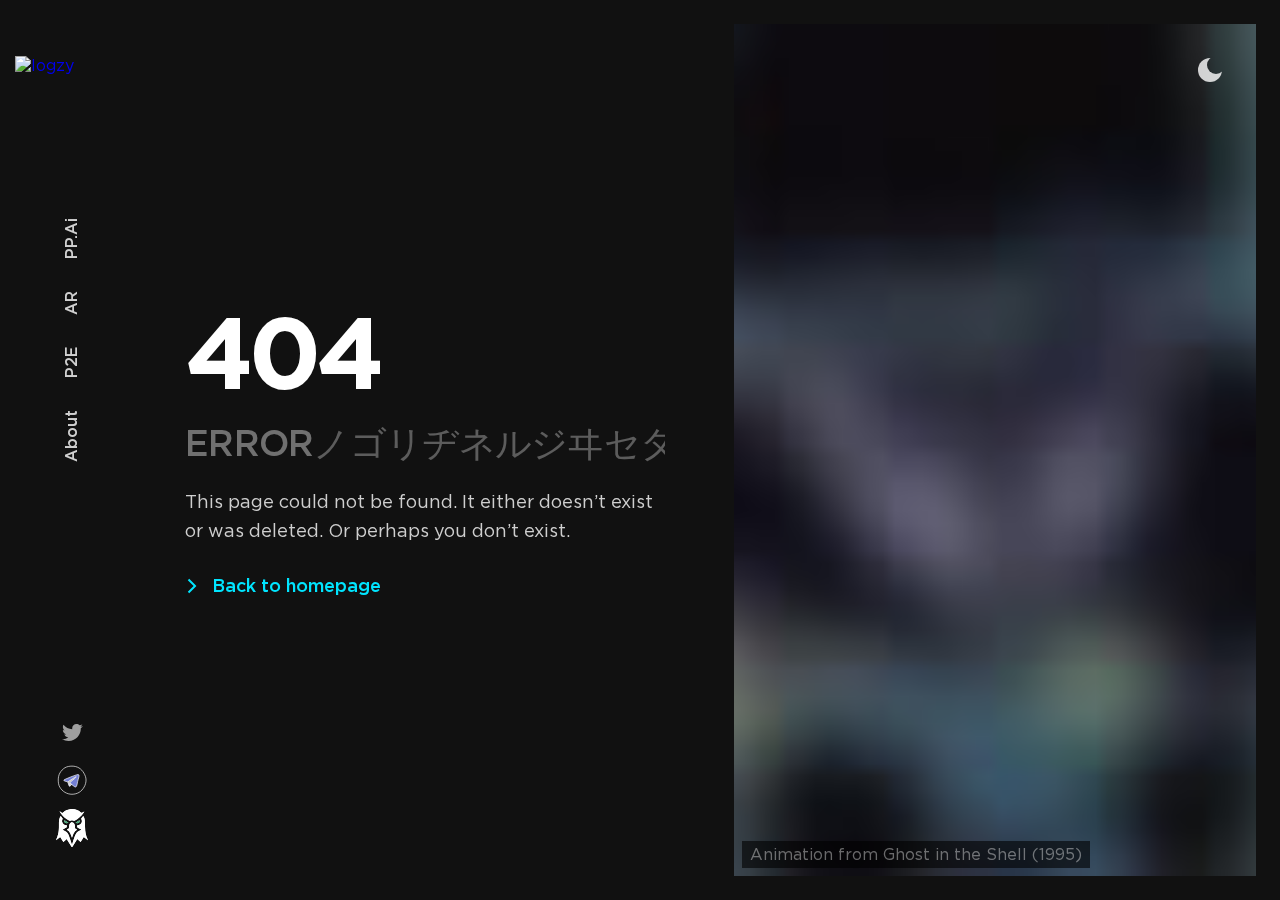
==== commit a92cf061: "haha" ====
--- a/404/index.html
+++ b/404/index.html
@@ -1,6 +1,6 @@
 <!DOCTYPE html><html lang="en"><head><meta charSet="utf-8"/><meta name="viewport" content="width=device-width"/><meta name="theme-color" content="rgb(17 17 17)"/><link rel="canonical" href="https://pulsepepe.io/404/"/><title>PULSExPEPE</title><meta name="description" content="404 page not found. This page doesn&#x27;t exist"/><meta name="author" content="PULSE PEPE"/><meta property="og:image" content="https://pulsepepe.io/social-image.png"/><meta property="og:image:alt" content="Banner for the site"/><meta property="og:image:type" content="image/png"/><meta property="og:image:width" content="1280"/><meta property="og:image:height" content="675"/><meta property="og:title" content="PULSExPEPE"/><meta property="og:site_name" content="PULSE PEPE"/><meta property="og:type" content="website"/><meta property="og:url" content="https://pulsepepe.io"/><meta property="og:description" content="404 page not found. This page doesn&#x27;t exist"/><meta name="twitter:card" content="summary_large_image"/><meta name="twitter:description" content="404 page not found. This page doesn&#x27;t exist"/><meta name="twitter:title" content="PULSExPEPE"/><meta name="twitter:site" content="@PULSExPEPE"/><meta name="twitter:creator" content="@PULSExPEPE"/><meta name="twitter:image" content="https://pulsepepe.io/social-image.png"/><meta name="next-head-count" content="23"/><meta charSet="utf-8"/><link rel="manifest" href="/manifest.json"/><link rel="shortcut icon" href="/favicon.png" type="image/png"/><link rel="shortcut icon" href="/favicon.svg" type="image/svg+xml"/><link rel="apple-touch-icon" href="/icon-256.png"/><link type="text/plain" rel="author" href="/humans.txt"/><link rel="preload" href="/_next/static/media/gotham-medium.cb181817.woff2" as="font" crossorigin="true"/><link rel="preload" href="/_next/static/media/gotham-book.f0d45f33.woff2" as="font" crossorigin="true"/><style> @font-face { font-family: Gotham; font-weight: 400; src: url(/_next/static/media/gotham-book.f0d45f33.woff2) format('woff2'); font-display: block; font-style: normal; } @font-face { font-family: Gotham; font-weight: 400; src: url(/_next/static/media/gotham-book-italic.30d92fbf.woff2) format('woff2'); font-display: block; font-style: italic; } @font-face { font-family: Gotham; font-weight: 500; src: url(/_next/static/media/gotham-medium.cb181817.woff2) format('woff2'); font-display: block; font-style: normal; } @font-face { font-family: Gotham; font-weight: 500; src: url(/_next/static/media/gotham-medium-italic.f83fe298.woff2) format('woff2'); font-display: block; font-style: italic; } @font-face { font-family: Gotham; font-weight: 700; src: url(/_next/static/media/gotham-bold.c081ace9.woff2) format('woff2'); font-display: block; font-style: normal; } @font-face { font-family: Gotham; font-weight: 700; src: url(/_next/static/media/gotham-bold-italic.72cd55d4.woff2) format('woff2'); font-display: block; font-style: italic; }
 </style><style> :root { --rgbBlack: 0 0 0; --rgbWhite: 255 255 255; --bezierFastoutSlowin: cubic-bezier(0.4, 0.0, 0.2, 1); --durationXS: 200ms; --durationS: 300ms; --durationM: 400ms; --durationL: 600ms; --durationXL: 800ms; --systemFontStack: system-ui, -apple-system, BlinkMacSystemFont, San Francisco, Roboto, Segoe UI, Ubuntu, Helvetica Neue, sans-serif; --fontStack: Gotham, var(--systemFontStack); --monoFontStack: ui-monospace, SFMono-Regular, Menlo, Monaco, Consolas, Liberation Mono, Courier New, monospace; --japaneseFontStack: ヒラギノ角ゴ Pro W3, Hiragino Kaku Gothic Pro, Hiragino Sans, Osaka, メイリオ, Meiryo, Segoe UI, sans-serif; --fontWeightRegular: 400; --fontWeightMedium: 500; --fontWeightBold: 700; --fontSizeH0: 8.75rem; --fontSizeH1: 6.25rem; --fontSizeH2: 3.625rem; --fontSizeH3: 2.375rem; --fontSizeH4: 1.75rem; --fontSizeH5: 1.5rem; --fontSizeBodyXL: 1.375rem; --fontSizeBodyL: 1.25rem; --fontSizeBodyM: 1.125rem; --fontSizeBodyS: 1rem; --fontSizeBodyXS: 0.875rem; --lineHeightTitle: 1.1; --lineHeightBody: 1.6; --maxWidthS: 540px; --maxWidthM: 720px; --maxWidthL: 1096px; --maxWidthXL: 1680px; --spaceOuter: 64px; --spaceXS: 4px; --spaceS: 8px; --spaceM: 16px; --spaceL: 24px; --spaceXL: 32px; --space2XL: 48px; --space3XL: 64px; --space4XL: 96px; --space5XL: 128px; --zIndex0: 0; --zIndex1: 4; --zIndex2: 8; --zIndex3: 16; --zIndex4: 32; --zIndex5: 64; } @media (max-width: 2080px) { :root { --fontSizeH0: 7.5rem; --fontSizeH1: 5rem; } } @media (max-width: 1680px) { :root { --maxWidthS: 480px; --maxWidthM: 640px; --maxWidthL: 1000px; --maxWidthXL: 1100px; --spaceOuter: 48px; --fontSizeH0: 6.25rem; --fontSizeH1: 4.375rem; --fontSizeH2: 3.125rem; --fontSizeH3: 2.25rem; --fontSizeH4: 1.625rem; --fontSizeH5: 1.375rem; } } @media (max-width: 1040px) { :root { --fontSizeH0: 5rem; --fontSizeH1: 3.75rem; --fontSizeH2: 3rem; --fontSizeH3: 2rem; --fontSizeH4: 1.5rem; --fontSizeH5: 1.25rem; } } @media (max-width: 696px) { :root { --spaceOuter: 24px; --fontSizeH0: 3.5rem; --fontSizeH1: 2.5rem; --fontSizeH2: 2.125rem; --fontSizeH3: 1.75rem; --fontSizeH4: 1.375rem; --fontSizeH5: 1.125rem; --fontSizeBodyL: 1.0625rem; --fontSizeBodyM: 1rem; --fontSizeBodyS: 0.875rem; } } @media (max-width: 400px) { :root { --spaceOuter: 16px; --fontSizeH0: 2.625rem; --fontSizeH1: 2.375rem; --fontSizeH2: 1.75rem; --fontSizeH3: 1.5rem; --fontSizeH4: 1.25rem; } } [data-theme='dark'] { --rgbBackground: 17 17 17; --rgbBackgroundLight: 26 26 26; --rgbPrimary: 0 229 255; --rgbAccent: 0 229 255; --rgbText: 255 255 255; --rgbError: 255 55 102; --colorTextTitle: rgb(var(--rgbText) / 1); --colorTextBody: rgb(var(--rgbText) / 0.8); --colorTextLight: rgb(var(--rgbText) / 0.6); } [data-theme='light'] { --rgbBackground: 242 242 242; --rgbBackgroundLight: 255 255 255; --rgbPrimary: 0 0 0; --rgbAccent: 0 229 255; --rgbText: 0 0 0; --rgbError: 255 0 60; --colorTextTitle: rgb(var(--rgbText) / 1); --colorTextBody: rgb(var(--rgbText) / 0.8); --colorTextLight: rgb(var(--rgbText) / 0.6); }
-</style><link rel="preload" href="/_next/static/css/63a60ab00b1fd8b9.css" as="style"/><link rel="stylesheet" href="/_next/static/css/63a60ab00b1fd8b9.css" data-n-g=""/><link rel="preload" href="/_next/static/css/a2f5c4da2c3b8cfe.css" as="style"/><link rel="stylesheet" href="/_next/static/css/a2f5c4da2c3b8cfe.css" data-n-p=""/><noscript data-n-css=""></noscript><script defer="" nomodule="" src="/_next/static/chunks/polyfills-c67a75d1b6f99dc8.js"></script><script src="/_next/static/chunks/webpack-23e1820d22666e64.js" defer=""></script><script src="/_next/static/chunks/framework-4556c45dd113b893.js" defer=""></script><script src="/_next/static/chunks/main-01069bc37ac39556.js" defer=""></script><script src="/_next/static/chunks/pages/_app-c0fb5e7d177e6c44.js" defer=""></script><script src="/_next/static/chunks/pages/404-06af530d2a212ada.js" defer=""></script><script src="/_next/static/cUS7-r120MKvvL4SF2sUv/_buildManifest.js" defer=""></script><script src="/_next/static/cUS7-r120MKvvL4SF2sUv/_ssgManifest.js" defer=""></script></head><body data-theme="dark" tabindex="-1"><script>
+</style><link rel="preload" href="/_next/static/css/63a60ab00b1fd8b9.css" as="style"/><link rel="stylesheet" href="/_next/static/css/63a60ab00b1fd8b9.css" data-n-g=""/><link rel="preload" href="/_next/static/css/a2f5c4da2c3b8cfe.css" as="style"/><link rel="stylesheet" href="/_next/static/css/a2f5c4da2c3b8cfe.css" data-n-p=""/><noscript data-n-css=""></noscript><script defer="" nomodule="" src="/_next/static/chunks/polyfills-c67a75d1b6f99dc8.js"></script><script src="/_next/static/chunks/webpack-23e1820d22666e64.js" defer=""></script><script src="/_next/static/chunks/framework-4556c45dd113b893.js" defer=""></script><script src="/_next/static/chunks/main-01069bc37ac39556.js" defer=""></script><script src="/_next/static/chunks/pages/_app-aeaa5cdf89c447ba.js" defer=""></script><script src="/_next/static/chunks/pages/404-06af530d2a212ada.js" defer=""></script><script src="/_next/static/Uh2-wY3Ubb8ZOWHVm8bv3/_buildManifest.js" defer=""></script><script src="/_next/static/Uh2-wY3Ubb8ZOWHVm8bv3/_ssgManifest.js" defer=""></script></head><body data-theme="dark" tabindex="-1"><script>
               const initialTheme = JSON.parse(localStorage.getItem('theme'));
               document.body.dataset.theme = initialTheme || 'dark';
-            </script><div id="__next"><a class="VisuallyHidden_hidden__D_ZwH App_skip__Hmpeg" data-hidden="false" data-show-on-focus="true" href="#MainContent">Skip to main content</a><header class="Navbar_navbar__7Exjr"><a data-navbar-item="true" class="Navbar_logo__keI4H" aria-label="PULSE PEPE, Designer" href="/"><span style="box-sizing:border-box;display:inline-block;overflow:hidden;width:initial;height:initial;background:none;opacity:1;border:0;margin:0;padding:0;position:relative;max-width:100%"><span style="box-sizing:border-box;display:block;width:initial;height:initial;background:none;opacity:1;border:0;margin:0;padding:0;max-width:100%"><img style="display:block;max-width:100%;width:initial;height:initial;background:none;opacity:1;border:0;margin:0;padding:0" alt="" aria-hidden="true" src="data:image/svg+xml,%3csvg%20xmlns=%27http://www.w3.org/2000/svg%27%20version=%271.1%27%20width=%277874%27%20height=%277874%27/%3e"/></span><img alt="logzy" src="[data-uri]" decoding="async" data-nimg="intrinsic" class="Monogram_kukku__loKth" style="position:absolute;top:0;left:0;bottom:0;right:0;box-sizing:border-box;padding:0;border:none;margin:auto;display:block;width:0;height:0;min-width:100%;max-width:100%;min-height:100%;max-height:100%"/><noscript><img alt="logzy" srcSet="_next/static/media/logo.997d3db1.png?imwidth=3840 1x" src="_next/static/media/logo.997d3db1.png?imwidth=3840" decoding="async" data-nimg="intrinsic" style="position:absolute;top:0;left:0;bottom:0;right:0;box-sizing:border-box;padding:0;border:none;margin:auto;display:block;width:0;height:0;min-width:100%;max-width:100%;min-height:100%;max-height:100%" class="Monogram_kukku__loKth" loading="lazy"/></noscript></span></a><button class="Button_button__L2wUb NavToggle_toggle__gmiZu" data-icon-only="true" aria-label="Menu" aria-expanded="false"><span class="Button_text__t2U9w"><div class="NavToggle_inner__0uerT"><svg width="24" height="24" viewBox="0 0 24 24" aria-hidden="true" class="Icon_icon__t_YgI NavToggle_icon__aG8yu" data-menu="true" data-open="false"><path d="M22 6H2V4h20v2zM2 13h16v-2H2v2zm0 7h20v-2H2v2z"></path></svg><svg width="24" height="24" viewBox="0 0 24 24" aria-hidden="true" class="Icon_icon__t_YgI NavToggle_icon__aG8yu" data-close="true" data-open="false"><path d="M19 6.41L17.59 5 12 10.59 6.41 5 5 6.41 10.59 12 5 17.59 6.41 19 12 13.41 17.59 19 19 17.59 13.41 12z"></path></svg></div></span></button><nav class="Navbar_nav__Ymaux"><div class="Navbar_navList__mg4Oa"><a data-navbar-item="true" class="Navbar_navLink__Havgb" aria-current="" href="/">Projects</a><a data-navbar-item="true" class="Navbar_navLink__Havgb" aria-current="" href="/">Details</a><a data-navbar-item="true" class="Navbar_navLink__Havgb" aria-current="" href="/contact/">Contact</a></div><div class="Navbar_navIcons__KC2a8"><a data-navbar-item="true" class="Navbar_navIconLink__W8ZFX" aria-label="Twitter" href="https://twitter.com/PULSExPEPE" target="_blank" rel="noopener noreferrer"><svg width="24" height="24" viewBox="0 0 24 24" aria-hidden="true" class="Icon_icon__t_YgI Navbar_navIcon__lI_cE"><path d="M22.92 6c-.77.35-1.6.58-2.46.69.88-.53 1.56-1.37 1.88-2.38-.83.5-1.75.85-2.72 1.05C18.83 4.5 17.72 4 16.46 4c-2.35 0-4.27 1.92-4.27 4.29 0 .34.04.67.11.98-3.56-.18-6.73-1.89-8.84-4.48-.37.63-.58 1.37-.58 2.15 0 1.49.75 2.81 1.91 3.56-.71 0-1.37-.2-1.95-.5v.03c0 2.08 1.48 3.82 3.44 4.21a4.22 4.22 0 01-1.93.07 4.28 4.28 0 004 2.98 8.521 8.521 0 01-5.33 1.84c-.34 0-.68-.02-1.02-.06C3.9 20.29 6.16 21 8.58 21c7.88 0 12.21-6.54 12.21-12.21 0-.19 0-.37-.01-.56.84-.6 1.56-1.36 2.14-2.23z"></path></svg></a><a data-navbar-item="true" class="Navbar_navIconLink__W8ZFX" aria-label="Figma" href="https://www.figma.com/@Hamish" target="_blank" rel="noopener noreferrer"><svg xmlns="http://www.w3.org/2000/svg" x="0px" y="0px" width="48" height="48" viewBox="0,0,256,256" style="fill:#000000" aria-hidden="true" class="Icon_icon__t_YgI Navbar_navIcon__lI_cE"><g fill="none" fill-rule="nonzero" stroke="none" stroke-width="1" stroke-linecap="butt" stroke-linejoin="none" stroke-miterlimit="10" stroke-dasharray="" stroke-dashoffset="0" font-family="none" font-weight="none" font-size="none" text-anchor="none" style="mix-blend-mode:normal"><g transform="scale(5.33333,5.33333)"><circle cx="24" cy="24" r="21" fill-opacity="0" fill="#000000" stroke="none" stroke-linejoin="miter"></circle><path d="M45.051,24c0,3.826 -1.069,7.415 -2.857,10.504c-1.844,3.187 -4.305,6.189 -7.492,8.033c-3.089,1.787 -6.877,2.871 -10.702,2.871c-3.826,0 -7.567,-1.165 -10.656,-2.952c-3.187,-1.844 -5.847,-4.677 -7.69,-7.864c-1.787,-3.089 -2.276,-6.766 -2.276,-10.592c0,-3.826 0.68,-7.393 2.467,-10.482c1.844,-3.187 4.366,-6.038 7.553,-7.882c3.089,-1.787 6.776,-2.448 10.602,-2.448c3.826,0 7.371,0.906 10.46,2.694c3.187,1.844 5.545,4.627 7.389,7.814c1.787,3.089 3.202,6.478 3.202,10.304z" fill="none" stroke="#ffffff" stroke-linejoin="miter"></path><path d="M17.689,26.814c0.492,1.906 1.089,3.785 1.785,5.626c0.151,0.399 0.366,0.85 0.782,0.946c0.367,0.084 0.725,-0.152 1.02,-0.386c0.846,-0.672 1.616,-1.439 2.292,-2.282c1.123,0.936 2.304,1.808 3.427,2.744c0.437,0.364 0.884,0.734 1.414,0.94c0.53,0.205 1.168,0.22 1.635,-0.104c0.321,-0.222 0.525,-0.574 0.692,-0.927c0.364,-0.765 0.633,-1.572 0.833,-2.395c0.8,-3.306 0.851,-6.256 2.324,-9.936c0.473,-1.182 0.572,-2.491 0.653,-3.76c0.048,-0.748 -0.541,-1.378 -1.289,-1.408c-0.89,-0.036 -1.761,0.193 -2.619,0.451c-6.127,1.842 -11.582,4.246 -17.015,6.668c-0.505,0.225 -1.044,0.413 -1.436,0.803c-0.221,0.22 -0.397,0.518 -0.365,0.828c0.058,0.568 0.716,0.837 1.268,0.98c1.537,0.398 3.043,0.915 4.599,1.212z" fill="#737fd4" stroke="none" stroke-linejoin="miter"></path><path d="M20.843,28.309l-0.304,4.904l3.03,-2.496z" fill="#bcbcbc" stroke="none" stroke-linejoin="miter"></path><path d="M20.721,28.01c1.109,1.117 2.262,2.191 3.455,3.219" fill="none" stroke="#ffffff" stroke-linejoin="round"></path><path d="M18.264,26.388l11.376,-7.433l0.506,0.455l-8.949,8.242l-0.405,1.264l-0.657,4.247l-2.377,-5.966z" fill="#bcbcbc" stroke="none" stroke-linejoin="miter"></path><path d="M17.689,26.814c0.492,1.906 1.089,3.785 1.785,5.626c0.151,0.399 0.366,0.85 0.782,0.946c0.367,0.084 0.725,-0.152 1.02,-0.386c0.846,-0.672 1.616,-1.439 2.292,-2.282c1.123,0.936 2.304,1.808 3.427,2.744c0.437,0.364 0.884,0.734 1.414,0.94c0.53,0.205 1.168,0.22 1.635,-0.104c0.321,-0.222 0.525,-0.574 0.692,-0.927c0.364,-0.765 0.633,-1.572 0.833,-2.395c0.8,-3.306 0.851,-6.256 2.324,-9.936c0.473,-1.182 0.572,-2.491 0.653,-3.76c0.048,-0.748 -0.541,-1.378 -1.289,-1.408c-0.89,-0.036 -1.761,0.193 -2.619,0.451c-6.127,1.842 -11.582,4.246 -17.015,6.668c-0.505,0.225 -1.044,0.413 -1.436,0.803c-0.221,0.22 -0.397,0.518 -0.365,0.828c0.058,0.568 0.716,0.837 1.268,0.98c1.537,0.398 3.043,0.915 4.599,1.212z" fill="none" stroke="#ffffff" stroke-linejoin="round"></path><path d="M17.689,26.814c3.357,-2.222 6.437,-4.187 9.794,-6.409c0.695,-0.46 2.562,-1.753 2.87,-1.262c0.411,0.654 -6.383,5.935 -9.624,8.879c-0.164,1.727 -0.287,3.459 -0.37,5.192" fill="none" stroke="#ffffff" stroke-linejoin="round"></path></g></g></svg></a><a data-navbar-item="true" class="Navbar_navIconLink__W8ZFX" aria-label="Github" href="https://github.com/PULSExPEPE" target="_blank" rel="noopener noreferrer"><svg xmlns="http://www.w3.org/2000/svg" viewBox="0 0 263.68 316.87" aria-hidden="true" class="Icon_icon__t_YgI Navbar_navIcon__lI_cE"><path d="M792.64,759.69c14.64,23.71,29,46.94,43.63,70.63l43.59-70.66,27.35,25.58,26-42.07,35.06,28.17a37.74,37.74,0,0,0-1.26-3.67c-16.15-33-23.06-67.94-23.1-104.54,0-19-.53-38-2.1-56.82-1-12.15-6-23.49-12.28-34.34-4.61,5.62-8.55,11.25-13.36,16-3.34,3.31-3.47,5.71-1.61,9.84,9.37,20.75.14,41.06-21.67,47.91-4.67,1.47-9.66,1.91-14.72,2.87.27,3.75.3,7.74,1,11.62a7.8,7.8,0,0,0,3,4.87c9.09,5.52,18.38,10.72,27.58,16.06,1.2.69,2.28,1.57,3.92,2.71-5.54,3.12-10.24,6.33-15.37,8.56-17.37,7.55-28.71,20.66-35.29,38Q854,753.88,846.06,777.7c-3.45,10.26-6.18,20.76-9.23,31.16A37,37,0,0,1,833,800c-7.79-23.25-15-46.71-23.59-69.68-6-16.11-16-29.41-32.72-36.5-5-2.13-9.6-5.26-14.36-8-1.06-.61-2-1.41-3.4-2.39,10.61-6.13,20.71-11.89,30.71-17.81,1.42-.84,3.16-2.33,3.4-3.75.76-4.49.89-9.09,1.3-14.09-2.37,0-4,.13-5.65,0-15.3-1.39-32.07-11.64-34.31-30.67-.86-7.35,1.16-14.12,4.06-20.77.64-1.47,1.31-3.93.58-4.85-5.09-6.49-10.55-12.7-16.19-19.36-8.07,14.58-13.21,29.72-13.76,46-.55,16.65.06,33.33-.34,50-.6,24.52-4,48.67-12,72-3.52,10.26-7.92,20.22-12.2,31l34.76-27.88c8.82,14.27,17.32,28,26,42.06ZM735.18,532.91c0-.28-.16.28,0,.66a98.27,98.27,0,0,0,5,9.75c18.91,29.42,44.95,50.91,75.45,67.34a5.86,5.86,0,0,0,4.85-.41c10.62-6.27,21-6.1,31.64.07a5.8,5.8,0,0,0,4.8.21c30.16-16,55.68-37.36,74.67-66,2.32-3.49,4-7.42,5.79-10.87-6.73,3.94-13.12,8-19.83,11.37-1.45.74-4.66-.08-6-1.32-26-23.93-56.41-34-91.57-29-21.83,3.17-41,12.08-56.85,27.52-3.65,3.56-7,4.34-11,1.92C746.28,540.6,740.66,536.58,735.18,532.91ZM877.46,683.5c-1.58-1-2.63-1.82-3.76-2.46-15.49-8.79-12.27-5.51-12.66-21.33,0-.83,0-1.67,0-2.5-1-11.61-4.29-22.17-13.92-29.77-6.6-5.2-14.85-5.83-21-.21-4.4,4-9,9-10.74,14.51-2.63,8.21-3.22,17.17-3.91,25.87-.34,4.24-1.11,7.28-5.15,9.25-3.71,1.81-7.18,4.11-11.48,6.61,25.92,15,32.7,41.38,41.52,67.71C844.82,724.56,852,698.58,877.46,683.5ZM774.27,605.56c-3.53,8.13-2.53,14.09,3.13,19.08,7.25,6.39,21.15,7.18,29.79,1.72Zm123.9.05-32.95,20.76c9.07,5.46,22.39,4.73,29.77-1.68C900.57,619.85,901.67,613.54,898.17,605.61Z" transform="translate(-704.57 -513.46)" style="fill:#fff"></path><path d="M792.64,759.69l-27.3,25.56c-8.69-14-17.19-27.79-26-42.06l-34.76,27.88c4.28-10.79,8.68-20.75,12.2-31,8-23.29,11.38-47.44,12-72,.4-16.66-.21-33.34.34-50,.55-16.3,5.69-31.44,13.76-46C748.49,578.75,754,585,759,591.45c.73.92.06,3.38-.58,4.85-2.9,6.65-4.92,13.42-4.06,20.77,2.24,19,19,29.28,34.31,30.67,1.63.15,3.28,0,5.65,0-.41,5-.54,9.6-1.3,14.09-.24,1.42-2,2.91-3.4,3.75-10,5.92-20.1,11.68-30.71,17.81,1.38,1,2.34,1.78,3.4,2.39,4.76,2.72,9.35,5.85,14.36,8,16.68,7.09,26.72,20.39,32.72,36.5,8.55,23,15.8,46.43,23.59,69.68a37,37,0,0,0,3.81,8.9c3-10.4,5.78-20.9,9.23-31.16q8-23.79,16.89-47.28c6.58-17.34,17.92-30.45,35.29-38,5.13-2.23,9.83-5.44,15.37-8.56-1.64-1.14-2.72-2-3.92-2.71-9.2-5.34-18.49-10.54-27.58-16.06a7.8,7.8,0,0,1-3-4.87c-.67-3.88-.7-7.87-1-11.62,5.06-1,10.05-1.4,14.72-2.87,21.81-6.85,31-27.16,21.67-47.91-1.86-4.13-1.73-6.53,1.61-9.84,4.81-4.76,8.75-10.39,13.36-16,6.29,10.85,11.27,22.19,12.28,34.34,1.57,18.87,2.08,37.87,2.1,56.82,0,36.6,7,71.56,23.1,104.54a37.74,37.74,0,0,1,1.26,3.67L933.2,743.17l-26,42.07-27.35-25.58-43.59,70.66C821.63,806.63,807.28,783.4,792.64,759.69Z" transform="translate(-704.57 -513.46)" style="fill:#fff"></path><path d="M735.18,532.91c5.48,3.67,11.1,7.69,17,11.27,4,2.42,7.32,1.64,11-1.92,15.83-15.44,35-24.35,56.85-27.52,35.16-5.09,65.52,5,91.57,29,1.36,1.24,4.57,2.06,6,1.32,6.71-3.4,13.1-7.43,19.83-11.37-1.82,3.45-3.47,7.38-5.79,10.87-19,28.66-44.51,50-74.67,66a5.8,5.8,0,0,1-4.8-.21c-10.59-6.17-21-6.34-31.64-.07a5.86,5.86,0,0,1-4.85.41c-30.5-16.43-56.54-37.92-75.45-67.34a98.27,98.27,0,0,1-5-9.75C735,533.19,735.18,532.63,735.18,532.91Z" transform="translate(-704.57 -513.46)" style="fill:#fff"></path><path d="M877.46,683.5c-25.46,15.08-32.64,41.06-41.14,67.68-8.82-26.33-15.6-52.73-41.52-67.71,4.3-2.5,7.77-4.8,11.48-6.61,4-2,4.81-5,5.15-9.25.69-8.7,1.28-17.66,3.91-25.87,1.75-5.46,6.34-10.48,10.74-14.51,6.14-5.62,14.39-5,21,.21C856.7,635,860,645.6,861,657.21c.07.83,0,1.67,0,2.5.39,15.82-2.83,12.54,12.66,21.33C874.83,681.68,875.88,682.46,877.46,683.5Z" transform="translate(-704.57 -513.46)" style="fill:#fff"></path><path d="M774.27,605.56l32.92,20.8c-8.64,5.46-22.54,4.67-29.79-1.72C771.74,619.65,770.74,613.69,774.27,605.56Z" transform="translate(-704.57 -513.46)" style="fill:#42a875"></path><path d="M898.17,605.61c3.5,7.93,2.4,14.24-3.18,19.08-7.38,6.41-20.7,7.14-29.77,1.68Z" transform="translate(-704.57 -513.46)" style="fill:#42a875"></path></svg></a></div></nav><button class="Button_button__L2wUb ThemeToggle_toggle__w8LEU" data-icon-only="true" aria-label="Toggle theme" data-navbar-item="true"><span class="Button_text__t2U9w"><svg aria-hidden="true" width="38" height="38" viewBox="0 0 38 38"><defs><mask id=":Rasm:theme-toggle-mask"><circle class="ThemeToggle_circle__qVSRK" data-mask="true" cx="19" cy="19" r="13"></circle><circle class="ThemeToggle_mask__Y09BP" cx="25" cy="14" r="9"></circle></mask></defs><path class="ThemeToggle_path__9hTG0" d="M19 3v7M19 35v-7M32.856 11l-6.062 3.5M5.144 27l6.062-3.5M5.144 11l6.062 3.5M32.856 27l-6.062-3.5"></path><circle class="ThemeToggle_circle__qVSRK" mask="url(#:Rasm:theme-toggle-mask)" cx="19" cy="19" r="12"></circle></svg></span></button></header><main class="App_app__x2qc1" tabindex="-1" id="MainContent"><div class="App_page__ZYUk8" style="opacity:0"><section class="__404_page__lOAjs"><div class="__404_details__BeAQV"><div class="__404_text__QkjlH"><h1 class="Heading_heading__209rB __404_title__ySHYF" data-align="auto" data-weight="bold" data-level="0" data-visible="false">404</h1><h2 class="Heading_heading__209rB __404_subheading__9GcyQ" data-align="auto" data-weight="medium" data-level="3" aria-hidden="true" data-visible="false"><span class="DecoderText_text__ZFBnw"><span class="VisuallyHidden_hidden__D_ZwH" data-hidden="true">Error: Redacted</span><span aria-hidden="true"></span></span></h2><p class="Text_text__I2GnQ __404_description__wrY0N" data-align="auto" data-size="m" data-weight="auto" data-visible="false">This page could not be found. It either doesn’t exist or was deleted. Or perhaps you don’t exist.</p><a class="Button_button__L2wUb __404_button__UBp2P" data-secondary="true" data-icon="chevronRight" href="/" data-visible="false"><svg width="24" height="24" viewBox="0 0 24 24" aria-hidden="true" class="Icon_icon__t_YgI Button_icon__mSIRG" data-start="true" data-shift="true"><path d="M13.586 12L7.793 6.207l1.414-1.414 6.5 6.5.707.707-.707.707-6.5 6.5-1.414-1.414L13.586 12z"></path></svg><span class="Button_text__t2U9w">Back to homepage</span></a></div></div><div class="__404_videoContainer__asE2J" data-visible="false"><video autoplay="" muted="" loop="" playsinline="" class="__404_video__c2iBw" data-visible="false" poster="/_next/static/media/notfound.4ebd40af.jpg"><source src="/_next/static/media/notfound.7706c673.mp4" type="video/mp4"/></video><a class="__404_credit__RZBXp" data-visible="false" href="https://www.imdb.com/title/tt0113568/" target="_blank" rel="noopener noreferrer">Animation from Ghost in the Shell (1995)</a></div></section></div></main></div><script id="__NEXT_DATA__" type="application/json">{"props":{"pageProps":{}},"page":"/404","query":{},"buildId":"cUS7-r120MKvvL4SF2sUv","nextExport":true,"autoExport":true,"isFallback":false,"scriptLoader":[]}</script><div id="portal-root"></div></body></html>+            </script><div id="__next"><a class="VisuallyHidden_hidden__D_ZwH App_skip__Hmpeg" data-hidden="false" data-show-on-focus="true" href="#MainContent">Skip to main content</a><header class="Navbar_navbar__7Exjr"><a data-navbar-item="true" class="Navbar_logo__keI4H" aria-label="PULSE PEPE, Designer" href="/"><span style="box-sizing:border-box;display:inline-block;overflow:hidden;width:initial;height:initial;background:none;opacity:1;border:0;margin:0;padding:0;position:relative;max-width:100%"><span style="box-sizing:border-box;display:block;width:initial;height:initial;background:none;opacity:1;border:0;margin:0;padding:0;max-width:100%"><img style="display:block;max-width:100%;width:initial;height:initial;background:none;opacity:1;border:0;margin:0;padding:0" alt="" aria-hidden="true" src="data:image/svg+xml,%3csvg%20xmlns=%27http://www.w3.org/2000/svg%27%20version=%271.1%27%20width=%277874%27%20height=%277874%27/%3e"/></span><img alt="logzy" src="[data-uri]" decoding="async" data-nimg="intrinsic" class="Monogram_kukku__loKth" style="position:absolute;top:0;left:0;bottom:0;right:0;box-sizing:border-box;padding:0;border:none;margin:auto;display:block;width:0;height:0;min-width:100%;max-width:100%;min-height:100%;max-height:100%"/><noscript><img alt="logzy" srcSet="_next/static/media/logo.997d3db1.png?imwidth=3840 1x" src="_next/static/media/logo.997d3db1.png?imwidth=3840" decoding="async" data-nimg="intrinsic" style="position:absolute;top:0;left:0;bottom:0;right:0;box-sizing:border-box;padding:0;border:none;margin:auto;display:block;width:0;height:0;min-width:100%;max-width:100%;min-height:100%;max-height:100%" class="Monogram_kukku__loKth" loading="lazy"/></noscript></span></a><button class="Button_button__L2wUb NavToggle_toggle__gmiZu" data-icon-only="true" aria-label="Menu" aria-expanded="false"><span class="Button_text__t2U9w"><div class="NavToggle_inner__0uerT"><svg width="24" height="24" viewBox="0 0 24 24" aria-hidden="true" class="Icon_icon__t_YgI NavToggle_icon__aG8yu" data-menu="true" data-open="false"><path d="M22 6H2V4h20v2zM2 13h16v-2H2v2zm0 7h20v-2H2v2z"></path></svg><svg width="24" height="24" viewBox="0 0 24 24" aria-hidden="true" class="Icon_icon__t_YgI NavToggle_icon__aG8yu" data-close="true" data-open="false"><path d="M19 6.41L17.59 5 12 10.59 6.41 5 5 6.41 10.59 12 5 17.59 6.41 19 12 13.41 17.59 19 19 17.59 13.41 12z"></path></svg></div></span></button><nav class="Navbar_nav__Ymaux"><div class="Navbar_navList__mg4Oa"><a data-navbar-item="true" class="Navbar_navLink__Havgb" aria-current="" href="/">PP.Ai</a><a data-navbar-item="true" class="Navbar_navLink__Havgb" aria-current="" href="/">AR</a><a data-navbar-item="true" class="Navbar_navLink__Havgb" aria-current="" href="/contact/">P2E</a><a data-navbar-item="true" class="Navbar_navLink__Havgb" aria-current="" href="/contact/">About</a></div><div class="Navbar_navIcons__KC2a8"><a data-navbar-item="true" class="Navbar_navIconLink__W8ZFX" aria-label="Twitter" href="https://twitter.com/PULSExPEPE" target="_blank" rel="noopener noreferrer"><svg width="24" height="24" viewBox="0 0 24 24" aria-hidden="true" class="Icon_icon__t_YgI Navbar_navIcon__lI_cE"><path d="M22.92 6c-.77.35-1.6.58-2.46.69.88-.53 1.56-1.37 1.88-2.38-.83.5-1.75.85-2.72 1.05C18.83 4.5 17.72 4 16.46 4c-2.35 0-4.27 1.92-4.27 4.29 0 .34.04.67.11.98-3.56-.18-6.73-1.89-8.84-4.48-.37.63-.58 1.37-.58 2.15 0 1.49.75 2.81 1.91 3.56-.71 0-1.37-.2-1.95-.5v.03c0 2.08 1.48 3.82 3.44 4.21a4.22 4.22 0 01-1.93.07 4.28 4.28 0 004 2.98 8.521 8.521 0 01-5.33 1.84c-.34 0-.68-.02-1.02-.06C3.9 20.29 6.16 21 8.58 21c7.88 0 12.21-6.54 12.21-12.21 0-.19 0-.37-.01-.56.84-.6 1.56-1.36 2.14-2.23z"></path></svg></a><a data-navbar-item="true" class="Navbar_navIconLink__W8ZFX" aria-label="Figma" href="https://www.figma.com/@Hamish" target="_blank" rel="noopener noreferrer"><svg xmlns="http://www.w3.org/2000/svg" x="0px" y="0px" width="48" height="48" viewBox="0,0,256,256" style="fill:#000000" aria-hidden="true" class="Icon_icon__t_YgI Navbar_navIcon__lI_cE"><g fill="none" fill-rule="nonzero" stroke="none" stroke-width="1" stroke-linecap="butt" stroke-linejoin="none" stroke-miterlimit="10" stroke-dasharray="" stroke-dashoffset="0" font-family="none" font-weight="none" font-size="none" text-anchor="none" style="mix-blend-mode:normal"><g transform="scale(5.33333,5.33333)"><circle cx="24" cy="24" r="21" fill-opacity="0" fill="#000000" stroke="none" stroke-linejoin="miter"></circle><path d="M45.051,24c0,3.826 -1.069,7.415 -2.857,10.504c-1.844,3.187 -4.305,6.189 -7.492,8.033c-3.089,1.787 -6.877,2.871 -10.702,2.871c-3.826,0 -7.567,-1.165 -10.656,-2.952c-3.187,-1.844 -5.847,-4.677 -7.69,-7.864c-1.787,-3.089 -2.276,-6.766 -2.276,-10.592c0,-3.826 0.68,-7.393 2.467,-10.482c1.844,-3.187 4.366,-6.038 7.553,-7.882c3.089,-1.787 6.776,-2.448 10.602,-2.448c3.826,0 7.371,0.906 10.46,2.694c3.187,1.844 5.545,4.627 7.389,7.814c1.787,3.089 3.202,6.478 3.202,10.304z" fill="none" stroke="#ffffff" stroke-linejoin="miter"></path><path d="M17.689,26.814c0.492,1.906 1.089,3.785 1.785,5.626c0.151,0.399 0.366,0.85 0.782,0.946c0.367,0.084 0.725,-0.152 1.02,-0.386c0.846,-0.672 1.616,-1.439 2.292,-2.282c1.123,0.936 2.304,1.808 3.427,2.744c0.437,0.364 0.884,0.734 1.414,0.94c0.53,0.205 1.168,0.22 1.635,-0.104c0.321,-0.222 0.525,-0.574 0.692,-0.927c0.364,-0.765 0.633,-1.572 0.833,-2.395c0.8,-3.306 0.851,-6.256 2.324,-9.936c0.473,-1.182 0.572,-2.491 0.653,-3.76c0.048,-0.748 -0.541,-1.378 -1.289,-1.408c-0.89,-0.036 -1.761,0.193 -2.619,0.451c-6.127,1.842 -11.582,4.246 -17.015,6.668c-0.505,0.225 -1.044,0.413 -1.436,0.803c-0.221,0.22 -0.397,0.518 -0.365,0.828c0.058,0.568 0.716,0.837 1.268,0.98c1.537,0.398 3.043,0.915 4.599,1.212z" fill="#737fd4" stroke="none" stroke-linejoin="miter"></path><path d="M20.843,28.309l-0.304,4.904l3.03,-2.496z" fill="#bcbcbc" stroke="none" stroke-linejoin="miter"></path><path d="M20.721,28.01c1.109,1.117 2.262,2.191 3.455,3.219" fill="none" stroke="#ffffff" stroke-linejoin="round"></path><path d="M18.264,26.388l11.376,-7.433l0.506,0.455l-8.949,8.242l-0.405,1.264l-0.657,4.247l-2.377,-5.966z" fill="#bcbcbc" stroke="none" stroke-linejoin="miter"></path><path d="M17.689,26.814c0.492,1.906 1.089,3.785 1.785,5.626c0.151,0.399 0.366,0.85 0.782,0.946c0.367,0.084 0.725,-0.152 1.02,-0.386c0.846,-0.672 1.616,-1.439 2.292,-2.282c1.123,0.936 2.304,1.808 3.427,2.744c0.437,0.364 0.884,0.734 1.414,0.94c0.53,0.205 1.168,0.22 1.635,-0.104c0.321,-0.222 0.525,-0.574 0.692,-0.927c0.364,-0.765 0.633,-1.572 0.833,-2.395c0.8,-3.306 0.851,-6.256 2.324,-9.936c0.473,-1.182 0.572,-2.491 0.653,-3.76c0.048,-0.748 -0.541,-1.378 -1.289,-1.408c-0.89,-0.036 -1.761,0.193 -2.619,0.451c-6.127,1.842 -11.582,4.246 -17.015,6.668c-0.505,0.225 -1.044,0.413 -1.436,0.803c-0.221,0.22 -0.397,0.518 -0.365,0.828c0.058,0.568 0.716,0.837 1.268,0.98c1.537,0.398 3.043,0.915 4.599,1.212z" fill="none" stroke="#ffffff" stroke-linejoin="round"></path><path d="M17.689,26.814c3.357,-2.222 6.437,-4.187 9.794,-6.409c0.695,-0.46 2.562,-1.753 2.87,-1.262c0.411,0.654 -6.383,5.935 -9.624,8.879c-0.164,1.727 -0.287,3.459 -0.37,5.192" fill="none" stroke="#ffffff" stroke-linejoin="round"></path></g></g></svg></a><a data-navbar-item="true" class="Navbar_navIconLink__W8ZFX" aria-label="Github" href="https://github.com/PULSExPEPE" target="_blank" rel="noopener noreferrer"><svg xmlns="http://www.w3.org/2000/svg" viewBox="0 0 263.68 316.87" aria-hidden="true" class="Icon_icon__t_YgI Navbar_navIcon__lI_cE"><path d="M792.64,759.69c14.64,23.71,29,46.94,43.63,70.63l43.59-70.66,27.35,25.58,26-42.07,35.06,28.17a37.74,37.74,0,0,0-1.26-3.67c-16.15-33-23.06-67.94-23.1-104.54,0-19-.53-38-2.1-56.82-1-12.15-6-23.49-12.28-34.34-4.61,5.62-8.55,11.25-13.36,16-3.34,3.31-3.47,5.71-1.61,9.84,9.37,20.75.14,41.06-21.67,47.91-4.67,1.47-9.66,1.91-14.72,2.87.27,3.75.3,7.74,1,11.62a7.8,7.8,0,0,0,3,4.87c9.09,5.52,18.38,10.72,27.58,16.06,1.2.69,2.28,1.57,3.92,2.71-5.54,3.12-10.24,6.33-15.37,8.56-17.37,7.55-28.71,20.66-35.29,38Q854,753.88,846.06,777.7c-3.45,10.26-6.18,20.76-9.23,31.16A37,37,0,0,1,833,800c-7.79-23.25-15-46.71-23.59-69.68-6-16.11-16-29.41-32.72-36.5-5-2.13-9.6-5.26-14.36-8-1.06-.61-2-1.41-3.4-2.39,10.61-6.13,20.71-11.89,30.71-17.81,1.42-.84,3.16-2.33,3.4-3.75.76-4.49.89-9.09,1.3-14.09-2.37,0-4,.13-5.65,0-15.3-1.39-32.07-11.64-34.31-30.67-.86-7.35,1.16-14.12,4.06-20.77.64-1.47,1.31-3.93.58-4.85-5.09-6.49-10.55-12.7-16.19-19.36-8.07,14.58-13.21,29.72-13.76,46-.55,16.65.06,33.33-.34,50-.6,24.52-4,48.67-12,72-3.52,10.26-7.92,20.22-12.2,31l34.76-27.88c8.82,14.27,17.32,28,26,42.06ZM735.18,532.91c0-.28-.16.28,0,.66a98.27,98.27,0,0,0,5,9.75c18.91,29.42,44.95,50.91,75.45,67.34a5.86,5.86,0,0,0,4.85-.41c10.62-6.27,21-6.1,31.64.07a5.8,5.8,0,0,0,4.8.21c30.16-16,55.68-37.36,74.67-66,2.32-3.49,4-7.42,5.79-10.87-6.73,3.94-13.12,8-19.83,11.37-1.45.74-4.66-.08-6-1.32-26-23.93-56.41-34-91.57-29-21.83,3.17-41,12.08-56.85,27.52-3.65,3.56-7,4.34-11,1.92C746.28,540.6,740.66,536.58,735.18,532.91ZM877.46,683.5c-1.58-1-2.63-1.82-3.76-2.46-15.49-8.79-12.27-5.51-12.66-21.33,0-.83,0-1.67,0-2.5-1-11.61-4.29-22.17-13.92-29.77-6.6-5.2-14.85-5.83-21-.21-4.4,4-9,9-10.74,14.51-2.63,8.21-3.22,17.17-3.91,25.87-.34,4.24-1.11,7.28-5.15,9.25-3.71,1.81-7.18,4.11-11.48,6.61,25.92,15,32.7,41.38,41.52,67.71C844.82,724.56,852,698.58,877.46,683.5ZM774.27,605.56c-3.53,8.13-2.53,14.09,3.13,19.08,7.25,6.39,21.15,7.18,29.79,1.72Zm123.9.05-32.95,20.76c9.07,5.46,22.39,4.73,29.77-1.68C900.57,619.85,901.67,613.54,898.17,605.61Z" transform="translate(-704.57 -513.46)" style="fill:#fff"></path><path d="M792.64,759.69l-27.3,25.56c-8.69-14-17.19-27.79-26-42.06l-34.76,27.88c4.28-10.79,8.68-20.75,12.2-31,8-23.29,11.38-47.44,12-72,.4-16.66-.21-33.34.34-50,.55-16.3,5.69-31.44,13.76-46C748.49,578.75,754,585,759,591.45c.73.92.06,3.38-.58,4.85-2.9,6.65-4.92,13.42-4.06,20.77,2.24,19,19,29.28,34.31,30.67,1.63.15,3.28,0,5.65,0-.41,5-.54,9.6-1.3,14.09-.24,1.42-2,2.91-3.4,3.75-10,5.92-20.1,11.68-30.71,17.81,1.38,1,2.34,1.78,3.4,2.39,4.76,2.72,9.35,5.85,14.36,8,16.68,7.09,26.72,20.39,32.72,36.5,8.55,23,15.8,46.43,23.59,69.68a37,37,0,0,0,3.81,8.9c3-10.4,5.78-20.9,9.23-31.16q8-23.79,16.89-47.28c6.58-17.34,17.92-30.45,35.29-38,5.13-2.23,9.83-5.44,15.37-8.56-1.64-1.14-2.72-2-3.92-2.71-9.2-5.34-18.49-10.54-27.58-16.06a7.8,7.8,0,0,1-3-4.87c-.67-3.88-.7-7.87-1-11.62,5.06-1,10.05-1.4,14.72-2.87,21.81-6.85,31-27.16,21.67-47.91-1.86-4.13-1.73-6.53,1.61-9.84,4.81-4.76,8.75-10.39,13.36-16,6.29,10.85,11.27,22.19,12.28,34.34,1.57,18.87,2.08,37.87,2.1,56.82,0,36.6,7,71.56,23.1,104.54a37.74,37.74,0,0,1,1.26,3.67L933.2,743.17l-26,42.07-27.35-25.58-43.59,70.66C821.63,806.63,807.28,783.4,792.64,759.69Z" transform="translate(-704.57 -513.46)" style="fill:#fff"></path><path d="M735.18,532.91c5.48,3.67,11.1,7.69,17,11.27,4,2.42,7.32,1.64,11-1.92,15.83-15.44,35-24.35,56.85-27.52,35.16-5.09,65.52,5,91.57,29,1.36,1.24,4.57,2.06,6,1.32,6.71-3.4,13.1-7.43,19.83-11.37-1.82,3.45-3.47,7.38-5.79,10.87-19,28.66-44.51,50-74.67,66a5.8,5.8,0,0,1-4.8-.21c-10.59-6.17-21-6.34-31.64-.07a5.86,5.86,0,0,1-4.85.41c-30.5-16.43-56.54-37.92-75.45-67.34a98.27,98.27,0,0,1-5-9.75C735,533.19,735.18,532.63,735.18,532.91Z" transform="translate(-704.57 -513.46)" style="fill:#fff"></path><path d="M877.46,683.5c-25.46,15.08-32.64,41.06-41.14,67.68-8.82-26.33-15.6-52.73-41.52-67.71,4.3-2.5,7.77-4.8,11.48-6.61,4-2,4.81-5,5.15-9.25.69-8.7,1.28-17.66,3.91-25.87,1.75-5.46,6.34-10.48,10.74-14.51,6.14-5.62,14.39-5,21,.21C856.7,635,860,645.6,861,657.21c.07.83,0,1.67,0,2.5.39,15.82-2.83,12.54,12.66,21.33C874.83,681.68,875.88,682.46,877.46,683.5Z" transform="translate(-704.57 -513.46)" style="fill:#fff"></path><path d="M774.27,605.56l32.92,20.8c-8.64,5.46-22.54,4.67-29.79-1.72C771.74,619.65,770.74,613.69,774.27,605.56Z" transform="translate(-704.57 -513.46)" style="fill:#42a875"></path><path d="M898.17,605.61c3.5,7.93,2.4,14.24-3.18,19.08-7.38,6.41-20.7,7.14-29.77,1.68Z" transform="translate(-704.57 -513.46)" style="fill:#42a875"></path></svg></a></div></nav><button class="Button_button__L2wUb ThemeToggle_toggle__w8LEU" data-icon-only="true" aria-label="Toggle theme" data-navbar-item="true"><span class="Button_text__t2U9w"><svg aria-hidden="true" width="38" height="38" viewBox="0 0 38 38"><defs><mask id=":Rasm:theme-toggle-mask"><circle class="ThemeToggle_circle__qVSRK" data-mask="true" cx="19" cy="19" r="13"></circle><circle class="ThemeToggle_mask__Y09BP" cx="25" cy="14" r="9"></circle></mask></defs><path class="ThemeToggle_path__9hTG0" d="M19 3v7M19 35v-7M32.856 11l-6.062 3.5M5.144 27l6.062-3.5M5.144 11l6.062 3.5M32.856 27l-6.062-3.5"></path><circle class="ThemeToggle_circle__qVSRK" mask="url(#:Rasm:theme-toggle-mask)" cx="19" cy="19" r="12"></circle></svg></span></button></header><main class="App_app__x2qc1" tabindex="-1" id="MainContent"><div class="App_page__ZYUk8" style="opacity:0"><section class="__404_page__lOAjs"><div class="__404_details__BeAQV"><div class="__404_text__QkjlH"><h1 class="Heading_heading__209rB __404_title__ySHYF" data-align="auto" data-weight="bold" data-level="0" data-visible="false">404</h1><h2 class="Heading_heading__209rB __404_subheading__9GcyQ" data-align="auto" data-weight="medium" data-level="3" aria-hidden="true" data-visible="false"><span class="DecoderText_text__ZFBnw"><span class="VisuallyHidden_hidden__D_ZwH" data-hidden="true">Error: Redacted</span><span aria-hidden="true"></span></span></h2><p class="Text_text__I2GnQ __404_description__wrY0N" data-align="auto" data-size="m" data-weight="auto" data-visible="false">This page could not be found. It either doesn’t exist or was deleted. Or perhaps you don’t exist.</p><a class="Button_button__L2wUb __404_button__UBp2P" data-secondary="true" data-icon="chevronRight" href="/" data-visible="false"><svg width="24" height="24" viewBox="0 0 24 24" aria-hidden="true" class="Icon_icon__t_YgI Button_icon__mSIRG" data-start="true" data-shift="true"><path d="M13.586 12L7.793 6.207l1.414-1.414 6.5 6.5.707.707-.707.707-6.5 6.5-1.414-1.414L13.586 12z"></path></svg><span class="Button_text__t2U9w">Back to homepage</span></a></div></div><div class="__404_videoContainer__asE2J" data-visible="false"><video autoplay="" muted="" loop="" playsinline="" class="__404_video__c2iBw" data-visible="false" poster="/_next/static/media/notfound.4ebd40af.jpg"><source src="/_next/static/media/notfound.7706c673.mp4" type="video/mp4"/></video><a class="__404_credit__RZBXp" data-visible="false" href="https://www.imdb.com/title/tt0113568/" target="_blank" rel="noopener noreferrer">Animation from Ghost in the Shell (1995)</a></div></section></div></main></div><script id="__NEXT_DATA__" type="application/json">{"props":{"pageProps":{}},"page":"/404","query":{},"buildId":"Uh2-wY3Ubb8ZOWHVm8bv3","nextExport":true,"autoExport":true,"isFallback":false,"scriptLoader":[]}</script><div id="portal-root"></div></body></html>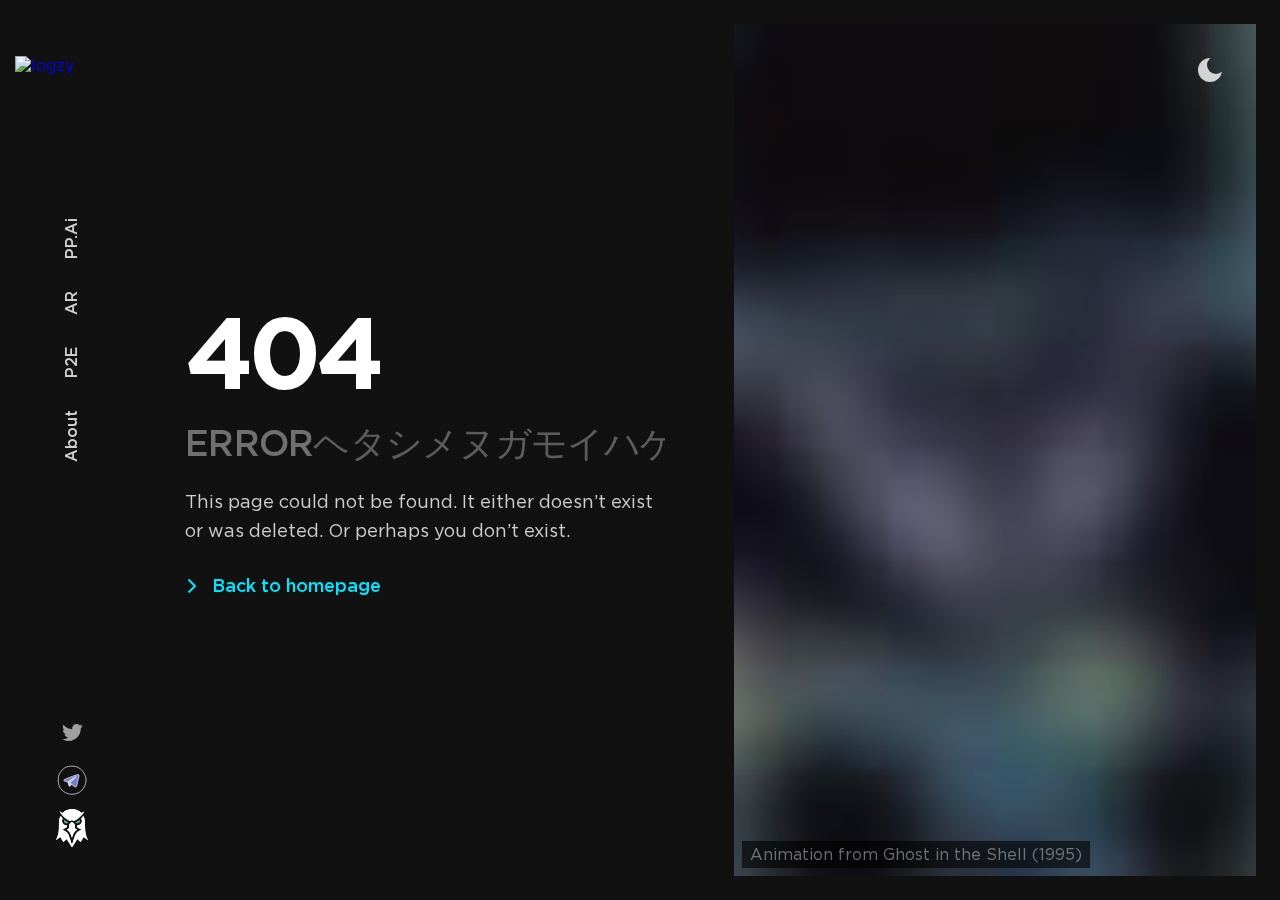
==== commit f4729c88: "h" ====
--- a/404/index.html
+++ b/404/index.html
@@ -1,6 +1,6 @@
 <!DOCTYPE html><html lang="en"><head><meta charSet="utf-8"/><meta name="viewport" content="width=device-width"/><meta name="theme-color" content="rgb(17 17 17)"/><link rel="canonical" href="https://pulsepepe.io/404/"/><title>PULSExPEPE</title><meta name="description" content="404 page not found. This page doesn&#x27;t exist"/><meta name="author" content="PULSE PEPE"/><meta property="og:image" content="https://pulsepepe.io/social-image.png"/><meta property="og:image:alt" content="Banner for the site"/><meta property="og:image:type" content="image/png"/><meta property="og:image:width" content="1280"/><meta property="og:image:height" content="675"/><meta property="og:title" content="PULSExPEPE"/><meta property="og:site_name" content="PULSE PEPE"/><meta property="og:type" content="website"/><meta property="og:url" content="https://pulsepepe.io"/><meta property="og:description" content="404 page not found. This page doesn&#x27;t exist"/><meta name="twitter:card" content="summary_large_image"/><meta name="twitter:description" content="404 page not found. This page doesn&#x27;t exist"/><meta name="twitter:title" content="PULSExPEPE"/><meta name="twitter:site" content="@PULSExPEPE"/><meta name="twitter:creator" content="@PULSExPEPE"/><meta name="twitter:image" content="https://pulsepepe.io/social-image.png"/><meta name="next-head-count" content="23"/><meta charSet="utf-8"/><link rel="manifest" href="/manifest.json"/><link rel="shortcut icon" href="/favicon.png" type="image/png"/><link rel="shortcut icon" href="/favicon.svg" type="image/svg+xml"/><link rel="apple-touch-icon" href="/icon-256.png"/><link type="text/plain" rel="author" href="/humans.txt"/><link rel="preload" href="/_next/static/media/gotham-medium.cb181817.woff2" as="font" crossorigin="true"/><link rel="preload" href="/_next/static/media/gotham-book.f0d45f33.woff2" as="font" crossorigin="true"/><style> @font-face { font-family: Gotham; font-weight: 400; src: url(/_next/static/media/gotham-book.f0d45f33.woff2) format('woff2'); font-display: block; font-style: normal; } @font-face { font-family: Gotham; font-weight: 400; src: url(/_next/static/media/gotham-book-italic.30d92fbf.woff2) format('woff2'); font-display: block; font-style: italic; } @font-face { font-family: Gotham; font-weight: 500; src: url(/_next/static/media/gotham-medium.cb181817.woff2) format('woff2'); font-display: block; font-style: normal; } @font-face { font-family: Gotham; font-weight: 500; src: url(/_next/static/media/gotham-medium-italic.f83fe298.woff2) format('woff2'); font-display: block; font-style: italic; } @font-face { font-family: Gotham; font-weight: 700; src: url(/_next/static/media/gotham-bold.c081ace9.woff2) format('woff2'); font-display: block; font-style: normal; } @font-face { font-family: Gotham; font-weight: 700; src: url(/_next/static/media/gotham-bold-italic.72cd55d4.woff2) format('woff2'); font-display: block; font-style: italic; }
 </style><style> :root { --rgbBlack: 0 0 0; --rgbWhite: 255 255 255; --bezierFastoutSlowin: cubic-bezier(0.4, 0.0, 0.2, 1); --durationXS: 200ms; --durationS: 300ms; --durationM: 400ms; --durationL: 600ms; --durationXL: 800ms; --systemFontStack: system-ui, -apple-system, BlinkMacSystemFont, San Francisco, Roboto, Segoe UI, Ubuntu, Helvetica Neue, sans-serif; --fontStack: Gotham, var(--systemFontStack); --monoFontStack: ui-monospace, SFMono-Regular, Menlo, Monaco, Consolas, Liberation Mono, Courier New, monospace; --japaneseFontStack: ヒラギノ角ゴ Pro W3, Hiragino Kaku Gothic Pro, Hiragino Sans, Osaka, メイリオ, Meiryo, Segoe UI, sans-serif; --fontWeightRegular: 400; --fontWeightMedium: 500; --fontWeightBold: 700; --fontSizeH0: 8.75rem; --fontSizeH1: 6.25rem; --fontSizeH2: 3.625rem; --fontSizeH3: 2.375rem; --fontSizeH4: 1.75rem; --fontSizeH5: 1.5rem; --fontSizeBodyXL: 1.375rem; --fontSizeBodyL: 1.25rem; --fontSizeBodyM: 1.125rem; --fontSizeBodyS: 1rem; --fontSizeBodyXS: 0.875rem; --lineHeightTitle: 1.1; --lineHeightBody: 1.6; --maxWidthS: 540px; --maxWidthM: 720px; --maxWidthL: 1096px; --maxWidthXL: 1680px; --spaceOuter: 64px; --spaceXS: 4px; --spaceS: 8px; --spaceM: 16px; --spaceL: 24px; --spaceXL: 32px; --space2XL: 48px; --space3XL: 64px; --space4XL: 96px; --space5XL: 128px; --zIndex0: 0; --zIndex1: 4; --zIndex2: 8; --zIndex3: 16; --zIndex4: 32; --zIndex5: 64; } @media (max-width: 2080px) { :root { --fontSizeH0: 7.5rem; --fontSizeH1: 5rem; } } @media (max-width: 1680px) { :root { --maxWidthS: 480px; --maxWidthM: 640px; --maxWidthL: 1000px; --maxWidthXL: 1100px; --spaceOuter: 48px; --fontSizeH0: 6.25rem; --fontSizeH1: 4.375rem; --fontSizeH2: 3.125rem; --fontSizeH3: 2.25rem; --fontSizeH4: 1.625rem; --fontSizeH5: 1.375rem; } } @media (max-width: 1040px) { :root { --fontSizeH0: 5rem; --fontSizeH1: 3.75rem; --fontSizeH2: 3rem; --fontSizeH3: 2rem; --fontSizeH4: 1.5rem; --fontSizeH5: 1.25rem; } } @media (max-width: 696px) { :root { --spaceOuter: 24px; --fontSizeH0: 3.5rem; --fontSizeH1: 2.5rem; --fontSizeH2: 2.125rem; --fontSizeH3: 1.75rem; --fontSizeH4: 1.375rem; --fontSizeH5: 1.125rem; --fontSizeBodyL: 1.0625rem; --fontSizeBodyM: 1rem; --fontSizeBodyS: 0.875rem; } } @media (max-width: 400px) { :root { --spaceOuter: 16px; --fontSizeH0: 2.625rem; --fontSizeH1: 2.375rem; --fontSizeH2: 1.75rem; --fontSizeH3: 1.5rem; --fontSizeH4: 1.25rem; } } [data-theme='dark'] { --rgbBackground: 17 17 17; --rgbBackgroundLight: 26 26 26; --rgbPrimary: 0 229 255; --rgbAccent: 0 229 255; --rgbText: 255 255 255; --rgbError: 255 55 102; --colorTextTitle: rgb(var(--rgbText) / 1); --colorTextBody: rgb(var(--rgbText) / 0.8); --colorTextLight: rgb(var(--rgbText) / 0.6); } [data-theme='light'] { --rgbBackground: 242 242 242; --rgbBackgroundLight: 255 255 255; --rgbPrimary: 0 0 0; --rgbAccent: 0 229 255; --rgbText: 0 0 0; --rgbError: 255 0 60; --colorTextTitle: rgb(var(--rgbText) / 1); --colorTextBody: rgb(var(--rgbText) / 0.8); --colorTextLight: rgb(var(--rgbText) / 0.6); }
-</style><link rel="preload" href="/_next/static/css/63a60ab00b1fd8b9.css" as="style"/><link rel="stylesheet" href="/_next/static/css/63a60ab00b1fd8b9.css" data-n-g=""/><link rel="preload" href="/_next/static/css/a2f5c4da2c3b8cfe.css" as="style"/><link rel="stylesheet" href="/_next/static/css/a2f5c4da2c3b8cfe.css" data-n-p=""/><noscript data-n-css=""></noscript><script defer="" nomodule="" src="/_next/static/chunks/polyfills-c67a75d1b6f99dc8.js"></script><script src="/_next/static/chunks/webpack-23e1820d22666e64.js" defer=""></script><script src="/_next/static/chunks/framework-4556c45dd113b893.js" defer=""></script><script src="/_next/static/chunks/main-01069bc37ac39556.js" defer=""></script><script src="/_next/static/chunks/pages/_app-aeaa5cdf89c447ba.js" defer=""></script><script src="/_next/static/chunks/pages/404-06af530d2a212ada.js" defer=""></script><script src="/_next/static/Uh2-wY3Ubb8ZOWHVm8bv3/_buildManifest.js" defer=""></script><script src="/_next/static/Uh2-wY3Ubb8ZOWHVm8bv3/_ssgManifest.js" defer=""></script></head><body data-theme="dark" tabindex="-1"><script>
+</style><link rel="preload" href="/_next/static/css/63a60ab00b1fd8b9.css" as="style"/><link rel="stylesheet" href="/_next/static/css/63a60ab00b1fd8b9.css" data-n-g=""/><link rel="preload" href="/_next/static/css/a2f5c4da2c3b8cfe.css" as="style"/><link rel="stylesheet" href="/_next/static/css/a2f5c4da2c3b8cfe.css" data-n-p=""/><noscript data-n-css=""></noscript><script defer="" nomodule="" src="/_next/static/chunks/polyfills-c67a75d1b6f99dc8.js"></script><script src="/_next/static/chunks/webpack-7e44d9afba75146c.js" defer=""></script><script src="/_next/static/chunks/framework-4556c45dd113b893.js" defer=""></script><script src="/_next/static/chunks/main-01069bc37ac39556.js" defer=""></script><script src="/_next/static/chunks/pages/_app-e68b65357c7a3dc2.js" defer=""></script><script src="/_next/static/chunks/pages/404-06af530d2a212ada.js" defer=""></script><script src="/_next/static/lLs1KUBuySDAbNRREDMV0/_buildManifest.js" defer=""></script><script src="/_next/static/lLs1KUBuySDAbNRREDMV0/_ssgManifest.js" defer=""></script></head><body data-theme="dark" tabindex="-1"><script>
               const initialTheme = JSON.parse(localStorage.getItem('theme'));
               document.body.dataset.theme = initialTheme || 'dark';
-            </script><div id="__next"><a class="VisuallyHidden_hidden__D_ZwH App_skip__Hmpeg" data-hidden="false" data-show-on-focus="true" href="#MainContent">Skip to main content</a><header class="Navbar_navbar__7Exjr"><a data-navbar-item="true" class="Navbar_logo__keI4H" aria-label="PULSE PEPE, Designer" href="/"><span style="box-sizing:border-box;display:inline-block;overflow:hidden;width:initial;height:initial;background:none;opacity:1;border:0;margin:0;padding:0;position:relative;max-width:100%"><span style="box-sizing:border-box;display:block;width:initial;height:initial;background:none;opacity:1;border:0;margin:0;padding:0;max-width:100%"><img style="display:block;max-width:100%;width:initial;height:initial;background:none;opacity:1;border:0;margin:0;padding:0" alt="" aria-hidden="true" src="data:image/svg+xml,%3csvg%20xmlns=%27http://www.w3.org/2000/svg%27%20version=%271.1%27%20width=%277874%27%20height=%277874%27/%3e"/></span><img alt="logzy" src="[data-uri]" decoding="async" data-nimg="intrinsic" class="Monogram_kukku__loKth" style="position:absolute;top:0;left:0;bottom:0;right:0;box-sizing:border-box;padding:0;border:none;margin:auto;display:block;width:0;height:0;min-width:100%;max-width:100%;min-height:100%;max-height:100%"/><noscript><img alt="logzy" srcSet="_next/static/media/logo.997d3db1.png?imwidth=3840 1x" src="_next/static/media/logo.997d3db1.png?imwidth=3840" decoding="async" data-nimg="intrinsic" style="position:absolute;top:0;left:0;bottom:0;right:0;box-sizing:border-box;padding:0;border:none;margin:auto;display:block;width:0;height:0;min-width:100%;max-width:100%;min-height:100%;max-height:100%" class="Monogram_kukku__loKth" loading="lazy"/></noscript></span></a><button class="Button_button__L2wUb NavToggle_toggle__gmiZu" data-icon-only="true" aria-label="Menu" aria-expanded="false"><span class="Button_text__t2U9w"><div class="NavToggle_inner__0uerT"><svg width="24" height="24" viewBox="0 0 24 24" aria-hidden="true" class="Icon_icon__t_YgI NavToggle_icon__aG8yu" data-menu="true" data-open="false"><path d="M22 6H2V4h20v2zM2 13h16v-2H2v2zm0 7h20v-2H2v2z"></path></svg><svg width="24" height="24" viewBox="0 0 24 24" aria-hidden="true" class="Icon_icon__t_YgI NavToggle_icon__aG8yu" data-close="true" data-open="false"><path d="M19 6.41L17.59 5 12 10.59 6.41 5 5 6.41 10.59 12 5 17.59 6.41 19 12 13.41 17.59 19 19 17.59 13.41 12z"></path></svg></div></span></button><nav class="Navbar_nav__Ymaux"><div class="Navbar_navList__mg4Oa"><a data-navbar-item="true" class="Navbar_navLink__Havgb" aria-current="" href="/">PP.Ai</a><a data-navbar-item="true" class="Navbar_navLink__Havgb" aria-current="" href="/">AR</a><a data-navbar-item="true" class="Navbar_navLink__Havgb" aria-current="" href="/contact/">P2E</a><a data-navbar-item="true" class="Navbar_navLink__Havgb" aria-current="" href="/contact/">About</a></div><div class="Navbar_navIcons__KC2a8"><a data-navbar-item="true" class="Navbar_navIconLink__W8ZFX" aria-label="Twitter" href="https://twitter.com/PULSExPEPE" target="_blank" rel="noopener noreferrer"><svg width="24" height="24" viewBox="0 0 24 24" aria-hidden="true" class="Icon_icon__t_YgI Navbar_navIcon__lI_cE"><path d="M22.92 6c-.77.35-1.6.58-2.46.69.88-.53 1.56-1.37 1.88-2.38-.83.5-1.75.85-2.72 1.05C18.83 4.5 17.72 4 16.46 4c-2.35 0-4.27 1.92-4.27 4.29 0 .34.04.67.11.98-3.56-.18-6.73-1.89-8.84-4.48-.37.63-.58 1.37-.58 2.15 0 1.49.75 2.81 1.91 3.56-.71 0-1.37-.2-1.95-.5v.03c0 2.08 1.48 3.82 3.44 4.21a4.22 4.22 0 01-1.93.07 4.28 4.28 0 004 2.98 8.521 8.521 0 01-5.33 1.84c-.34 0-.68-.02-1.02-.06C3.9 20.29 6.16 21 8.58 21c7.88 0 12.21-6.54 12.21-12.21 0-.19 0-.37-.01-.56.84-.6 1.56-1.36 2.14-2.23z"></path></svg></a><a data-navbar-item="true" class="Navbar_navIconLink__W8ZFX" aria-label="Figma" href="https://www.figma.com/@Hamish" target="_blank" rel="noopener noreferrer"><svg xmlns="http://www.w3.org/2000/svg" x="0px" y="0px" width="48" height="48" viewBox="0,0,256,256" style="fill:#000000" aria-hidden="true" class="Icon_icon__t_YgI Navbar_navIcon__lI_cE"><g fill="none" fill-rule="nonzero" stroke="none" stroke-width="1" stroke-linecap="butt" stroke-linejoin="none" stroke-miterlimit="10" stroke-dasharray="" stroke-dashoffset="0" font-family="none" font-weight="none" font-size="none" text-anchor="none" style="mix-blend-mode:normal"><g transform="scale(5.33333,5.33333)"><circle cx="24" cy="24" r="21" fill-opacity="0" fill="#000000" stroke="none" stroke-linejoin="miter"></circle><path d="M45.051,24c0,3.826 -1.069,7.415 -2.857,10.504c-1.844,3.187 -4.305,6.189 -7.492,8.033c-3.089,1.787 -6.877,2.871 -10.702,2.871c-3.826,0 -7.567,-1.165 -10.656,-2.952c-3.187,-1.844 -5.847,-4.677 -7.69,-7.864c-1.787,-3.089 -2.276,-6.766 -2.276,-10.592c0,-3.826 0.68,-7.393 2.467,-10.482c1.844,-3.187 4.366,-6.038 7.553,-7.882c3.089,-1.787 6.776,-2.448 10.602,-2.448c3.826,0 7.371,0.906 10.46,2.694c3.187,1.844 5.545,4.627 7.389,7.814c1.787,3.089 3.202,6.478 3.202,10.304z" fill="none" stroke="#ffffff" stroke-linejoin="miter"></path><path d="M17.689,26.814c0.492,1.906 1.089,3.785 1.785,5.626c0.151,0.399 0.366,0.85 0.782,0.946c0.367,0.084 0.725,-0.152 1.02,-0.386c0.846,-0.672 1.616,-1.439 2.292,-2.282c1.123,0.936 2.304,1.808 3.427,2.744c0.437,0.364 0.884,0.734 1.414,0.94c0.53,0.205 1.168,0.22 1.635,-0.104c0.321,-0.222 0.525,-0.574 0.692,-0.927c0.364,-0.765 0.633,-1.572 0.833,-2.395c0.8,-3.306 0.851,-6.256 2.324,-9.936c0.473,-1.182 0.572,-2.491 0.653,-3.76c0.048,-0.748 -0.541,-1.378 -1.289,-1.408c-0.89,-0.036 -1.761,0.193 -2.619,0.451c-6.127,1.842 -11.582,4.246 -17.015,6.668c-0.505,0.225 -1.044,0.413 -1.436,0.803c-0.221,0.22 -0.397,0.518 -0.365,0.828c0.058,0.568 0.716,0.837 1.268,0.98c1.537,0.398 3.043,0.915 4.599,1.212z" fill="#737fd4" stroke="none" stroke-linejoin="miter"></path><path d="M20.843,28.309l-0.304,4.904l3.03,-2.496z" fill="#bcbcbc" stroke="none" stroke-linejoin="miter"></path><path d="M20.721,28.01c1.109,1.117 2.262,2.191 3.455,3.219" fill="none" stroke="#ffffff" stroke-linejoin="round"></path><path d="M18.264,26.388l11.376,-7.433l0.506,0.455l-8.949,8.242l-0.405,1.264l-0.657,4.247l-2.377,-5.966z" fill="#bcbcbc" stroke="none" stroke-linejoin="miter"></path><path d="M17.689,26.814c0.492,1.906 1.089,3.785 1.785,5.626c0.151,0.399 0.366,0.85 0.782,0.946c0.367,0.084 0.725,-0.152 1.02,-0.386c0.846,-0.672 1.616,-1.439 2.292,-2.282c1.123,0.936 2.304,1.808 3.427,2.744c0.437,0.364 0.884,0.734 1.414,0.94c0.53,0.205 1.168,0.22 1.635,-0.104c0.321,-0.222 0.525,-0.574 0.692,-0.927c0.364,-0.765 0.633,-1.572 0.833,-2.395c0.8,-3.306 0.851,-6.256 2.324,-9.936c0.473,-1.182 0.572,-2.491 0.653,-3.76c0.048,-0.748 -0.541,-1.378 -1.289,-1.408c-0.89,-0.036 -1.761,0.193 -2.619,0.451c-6.127,1.842 -11.582,4.246 -17.015,6.668c-0.505,0.225 -1.044,0.413 -1.436,0.803c-0.221,0.22 -0.397,0.518 -0.365,0.828c0.058,0.568 0.716,0.837 1.268,0.98c1.537,0.398 3.043,0.915 4.599,1.212z" fill="none" stroke="#ffffff" stroke-linejoin="round"></path><path d="M17.689,26.814c3.357,-2.222 6.437,-4.187 9.794,-6.409c0.695,-0.46 2.562,-1.753 2.87,-1.262c0.411,0.654 -6.383,5.935 -9.624,8.879c-0.164,1.727 -0.287,3.459 -0.37,5.192" fill="none" stroke="#ffffff" stroke-linejoin="round"></path></g></g></svg></a><a data-navbar-item="true" class="Navbar_navIconLink__W8ZFX" aria-label="Github" href="https://github.com/PULSExPEPE" target="_blank" rel="noopener noreferrer"><svg xmlns="http://www.w3.org/2000/svg" viewBox="0 0 263.68 316.87" aria-hidden="true" class="Icon_icon__t_YgI Navbar_navIcon__lI_cE"><path d="M792.64,759.69c14.64,23.71,29,46.94,43.63,70.63l43.59-70.66,27.35,25.58,26-42.07,35.06,28.17a37.74,37.74,0,0,0-1.26-3.67c-16.15-33-23.06-67.94-23.1-104.54,0-19-.53-38-2.1-56.82-1-12.15-6-23.49-12.28-34.34-4.61,5.62-8.55,11.25-13.36,16-3.34,3.31-3.47,5.71-1.61,9.84,9.37,20.75.14,41.06-21.67,47.91-4.67,1.47-9.66,1.91-14.72,2.87.27,3.75.3,7.74,1,11.62a7.8,7.8,0,0,0,3,4.87c9.09,5.52,18.38,10.72,27.58,16.06,1.2.69,2.28,1.57,3.92,2.71-5.54,3.12-10.24,6.33-15.37,8.56-17.37,7.55-28.71,20.66-35.29,38Q854,753.88,846.06,777.7c-3.45,10.26-6.18,20.76-9.23,31.16A37,37,0,0,1,833,800c-7.79-23.25-15-46.71-23.59-69.68-6-16.11-16-29.41-32.72-36.5-5-2.13-9.6-5.26-14.36-8-1.06-.61-2-1.41-3.4-2.39,10.61-6.13,20.71-11.89,30.71-17.81,1.42-.84,3.16-2.33,3.4-3.75.76-4.49.89-9.09,1.3-14.09-2.37,0-4,.13-5.65,0-15.3-1.39-32.07-11.64-34.31-30.67-.86-7.35,1.16-14.12,4.06-20.77.64-1.47,1.31-3.93.58-4.85-5.09-6.49-10.55-12.7-16.19-19.36-8.07,14.58-13.21,29.72-13.76,46-.55,16.65.06,33.33-.34,50-.6,24.52-4,48.67-12,72-3.52,10.26-7.92,20.22-12.2,31l34.76-27.88c8.82,14.27,17.32,28,26,42.06ZM735.18,532.91c0-.28-.16.28,0,.66a98.27,98.27,0,0,0,5,9.75c18.91,29.42,44.95,50.91,75.45,67.34a5.86,5.86,0,0,0,4.85-.41c10.62-6.27,21-6.1,31.64.07a5.8,5.8,0,0,0,4.8.21c30.16-16,55.68-37.36,74.67-66,2.32-3.49,4-7.42,5.79-10.87-6.73,3.94-13.12,8-19.83,11.37-1.45.74-4.66-.08-6-1.32-26-23.93-56.41-34-91.57-29-21.83,3.17-41,12.08-56.85,27.52-3.65,3.56-7,4.34-11,1.92C746.28,540.6,740.66,536.58,735.18,532.91ZM877.46,683.5c-1.58-1-2.63-1.82-3.76-2.46-15.49-8.79-12.27-5.51-12.66-21.33,0-.83,0-1.67,0-2.5-1-11.61-4.29-22.17-13.92-29.77-6.6-5.2-14.85-5.83-21-.21-4.4,4-9,9-10.74,14.51-2.63,8.21-3.22,17.17-3.91,25.87-.34,4.24-1.11,7.28-5.15,9.25-3.71,1.81-7.18,4.11-11.48,6.61,25.92,15,32.7,41.38,41.52,67.71C844.82,724.56,852,698.58,877.46,683.5ZM774.27,605.56c-3.53,8.13-2.53,14.09,3.13,19.08,7.25,6.39,21.15,7.18,29.79,1.72Zm123.9.05-32.95,20.76c9.07,5.46,22.39,4.73,29.77-1.68C900.57,619.85,901.67,613.54,898.17,605.61Z" transform="translate(-704.57 -513.46)" style="fill:#fff"></path><path d="M792.64,759.69l-27.3,25.56c-8.69-14-17.19-27.79-26-42.06l-34.76,27.88c4.28-10.79,8.68-20.75,12.2-31,8-23.29,11.38-47.44,12-72,.4-16.66-.21-33.34.34-50,.55-16.3,5.69-31.44,13.76-46C748.49,578.75,754,585,759,591.45c.73.92.06,3.38-.58,4.85-2.9,6.65-4.92,13.42-4.06,20.77,2.24,19,19,29.28,34.31,30.67,1.63.15,3.28,0,5.65,0-.41,5-.54,9.6-1.3,14.09-.24,1.42-2,2.91-3.4,3.75-10,5.92-20.1,11.68-30.71,17.81,1.38,1,2.34,1.78,3.4,2.39,4.76,2.72,9.35,5.85,14.36,8,16.68,7.09,26.72,20.39,32.72,36.5,8.55,23,15.8,46.43,23.59,69.68a37,37,0,0,0,3.81,8.9c3-10.4,5.78-20.9,9.23-31.16q8-23.79,16.89-47.28c6.58-17.34,17.92-30.45,35.29-38,5.13-2.23,9.83-5.44,15.37-8.56-1.64-1.14-2.72-2-3.92-2.71-9.2-5.34-18.49-10.54-27.58-16.06a7.8,7.8,0,0,1-3-4.87c-.67-3.88-.7-7.87-1-11.62,5.06-1,10.05-1.4,14.72-2.87,21.81-6.85,31-27.16,21.67-47.91-1.86-4.13-1.73-6.53,1.61-9.84,4.81-4.76,8.75-10.39,13.36-16,6.29,10.85,11.27,22.19,12.28,34.34,1.57,18.87,2.08,37.87,2.1,56.82,0,36.6,7,71.56,23.1,104.54a37.74,37.74,0,0,1,1.26,3.67L933.2,743.17l-26,42.07-27.35-25.58-43.59,70.66C821.63,806.63,807.28,783.4,792.64,759.69Z" transform="translate(-704.57 -513.46)" style="fill:#fff"></path><path d="M735.18,532.91c5.48,3.67,11.1,7.69,17,11.27,4,2.42,7.32,1.64,11-1.92,15.83-15.44,35-24.35,56.85-27.52,35.16-5.09,65.52,5,91.57,29,1.36,1.24,4.57,2.06,6,1.32,6.71-3.4,13.1-7.43,19.83-11.37-1.82,3.45-3.47,7.38-5.79,10.87-19,28.66-44.51,50-74.67,66a5.8,5.8,0,0,1-4.8-.21c-10.59-6.17-21-6.34-31.64-.07a5.86,5.86,0,0,1-4.85.41c-30.5-16.43-56.54-37.92-75.45-67.34a98.27,98.27,0,0,1-5-9.75C735,533.19,735.18,532.63,735.18,532.91Z" transform="translate(-704.57 -513.46)" style="fill:#fff"></path><path d="M877.46,683.5c-25.46,15.08-32.64,41.06-41.14,67.68-8.82-26.33-15.6-52.73-41.52-67.71,4.3-2.5,7.77-4.8,11.48-6.61,4-2,4.81-5,5.15-9.25.69-8.7,1.28-17.66,3.91-25.87,1.75-5.46,6.34-10.48,10.74-14.51,6.14-5.62,14.39-5,21,.21C856.7,635,860,645.6,861,657.21c.07.83,0,1.67,0,2.5.39,15.82-2.83,12.54,12.66,21.33C874.83,681.68,875.88,682.46,877.46,683.5Z" transform="translate(-704.57 -513.46)" style="fill:#fff"></path><path d="M774.27,605.56l32.92,20.8c-8.64,5.46-22.54,4.67-29.79-1.72C771.74,619.65,770.74,613.69,774.27,605.56Z" transform="translate(-704.57 -513.46)" style="fill:#42a875"></path><path d="M898.17,605.61c3.5,7.93,2.4,14.24-3.18,19.08-7.38,6.41-20.7,7.14-29.77,1.68Z" transform="translate(-704.57 -513.46)" style="fill:#42a875"></path></svg></a></div></nav><button class="Button_button__L2wUb ThemeToggle_toggle__w8LEU" data-icon-only="true" aria-label="Toggle theme" data-navbar-item="true"><span class="Button_text__t2U9w"><svg aria-hidden="true" width="38" height="38" viewBox="0 0 38 38"><defs><mask id=":Rasm:theme-toggle-mask"><circle class="ThemeToggle_circle__qVSRK" data-mask="true" cx="19" cy="19" r="13"></circle><circle class="ThemeToggle_mask__Y09BP" cx="25" cy="14" r="9"></circle></mask></defs><path class="ThemeToggle_path__9hTG0" d="M19 3v7M19 35v-7M32.856 11l-6.062 3.5M5.144 27l6.062-3.5M5.144 11l6.062 3.5M32.856 27l-6.062-3.5"></path><circle class="ThemeToggle_circle__qVSRK" mask="url(#:Rasm:theme-toggle-mask)" cx="19" cy="19" r="12"></circle></svg></span></button></header><main class="App_app__x2qc1" tabindex="-1" id="MainContent"><div class="App_page__ZYUk8" style="opacity:0"><section class="__404_page__lOAjs"><div class="__404_details__BeAQV"><div class="__404_text__QkjlH"><h1 class="Heading_heading__209rB __404_title__ySHYF" data-align="auto" data-weight="bold" data-level="0" data-visible="false">404</h1><h2 class="Heading_heading__209rB __404_subheading__9GcyQ" data-align="auto" data-weight="medium" data-level="3" aria-hidden="true" data-visible="false"><span class="DecoderText_text__ZFBnw"><span class="VisuallyHidden_hidden__D_ZwH" data-hidden="true">Error: Redacted</span><span aria-hidden="true"></span></span></h2><p class="Text_text__I2GnQ __404_description__wrY0N" data-align="auto" data-size="m" data-weight="auto" data-visible="false">This page could not be found. It either doesn’t exist or was deleted. Or perhaps you don’t exist.</p><a class="Button_button__L2wUb __404_button__UBp2P" data-secondary="true" data-icon="chevronRight" href="/" data-visible="false"><svg width="24" height="24" viewBox="0 0 24 24" aria-hidden="true" class="Icon_icon__t_YgI Button_icon__mSIRG" data-start="true" data-shift="true"><path d="M13.586 12L7.793 6.207l1.414-1.414 6.5 6.5.707.707-.707.707-6.5 6.5-1.414-1.414L13.586 12z"></path></svg><span class="Button_text__t2U9w">Back to homepage</span></a></div></div><div class="__404_videoContainer__asE2J" data-visible="false"><video autoplay="" muted="" loop="" playsinline="" class="__404_video__c2iBw" data-visible="false" poster="/_next/static/media/notfound.4ebd40af.jpg"><source src="/_next/static/media/notfound.7706c673.mp4" type="video/mp4"/></video><a class="__404_credit__RZBXp" data-visible="false" href="https://www.imdb.com/title/tt0113568/" target="_blank" rel="noopener noreferrer">Animation from Ghost in the Shell (1995)</a></div></section></div></main></div><script id="__NEXT_DATA__" type="application/json">{"props":{"pageProps":{}},"page":"/404","query":{},"buildId":"Uh2-wY3Ubb8ZOWHVm8bv3","nextExport":true,"autoExport":true,"isFallback":false,"scriptLoader":[]}</script><div id="portal-root"></div></body></html>+            </script><div id="__next"><a class="VisuallyHidden_hidden__D_ZwH App_skip__Hmpeg" data-hidden="false" data-show-on-focus="true" href="#MainContent">Skip to main content</a><header class="Navbar_navbar__7Exjr"><a data-navbar-item="true" class="Navbar_logo__keI4H" aria-label="PULSE PEPE, Designer" href="/"><span style="box-sizing:border-box;display:inline-block;overflow:hidden;width:initial;height:initial;background:none;opacity:1;border:0;margin:0;padding:0;position:relative;max-width:100%"><span style="box-sizing:border-box;display:block;width:initial;height:initial;background:none;opacity:1;border:0;margin:0;padding:0;max-width:100%"><img style="display:block;max-width:100%;width:initial;height:initial;background:none;opacity:1;border:0;margin:0;padding:0" alt="" aria-hidden="true" src="data:image/svg+xml,%3csvg%20xmlns=%27http://www.w3.org/2000/svg%27%20version=%271.1%27%20width=%277874%27%20height=%277874%27/%3e"/></span><img alt="logzy" src="[data-uri]" decoding="async" data-nimg="intrinsic" class="Monogram_kukku__loKth" style="position:absolute;top:0;left:0;bottom:0;right:0;box-sizing:border-box;padding:0;border:none;margin:auto;display:block;width:0;height:0;min-width:100%;max-width:100%;min-height:100%;max-height:100%"/><noscript><img alt="logzy" srcSet="_next/static/media/logo.997d3db1.png?imwidth=3840 1x" src="_next/static/media/logo.997d3db1.png?imwidth=3840" decoding="async" data-nimg="intrinsic" style="position:absolute;top:0;left:0;bottom:0;right:0;box-sizing:border-box;padding:0;border:none;margin:auto;display:block;width:0;height:0;min-width:100%;max-width:100%;min-height:100%;max-height:100%" class="Monogram_kukku__loKth" loading="lazy"/></noscript></span></a><button class="Button_button__L2wUb NavToggle_toggle__gmiZu" data-icon-only="true" aria-label="Menu" aria-expanded="false"><span class="Button_text__t2U9w"><div class="NavToggle_inner__0uerT"><svg width="24" height="24" viewBox="0 0 24 24" aria-hidden="true" class="Icon_icon__t_YgI NavToggle_icon__aG8yu" data-menu="true" data-open="false"><path d="M22 6H2V4h20v2zM2 13h16v-2H2v2zm0 7h20v-2H2v2z"></path></svg><svg width="24" height="24" viewBox="0 0 24 24" aria-hidden="true" class="Icon_icon__t_YgI NavToggle_icon__aG8yu" data-close="true" data-open="false"><path d="M19 6.41L17.59 5 12 10.59 6.41 5 5 6.41 10.59 12 5 17.59 6.41 19 12 13.41 17.59 19 19 17.59 13.41 12z"></path></svg></div></span></button><nav class="Navbar_nav__Ymaux"><div class="Navbar_navList__mg4Oa"><a data-navbar-item="true" class="Navbar_navLink__Havgb" aria-current="" href="/">PP.Ai</a><a data-navbar-item="true" class="Navbar_navLink__Havgb" aria-current="" href="/">AR</a><a data-navbar-item="true" class="Navbar_navLink__Havgb" aria-current="" href="/contact/">P2E</a><a data-navbar-item="true" class="Navbar_navLink__Havgb" aria-current="" href="/contact/">About</a></div><div class="Navbar_navIcons__KC2a8"><a data-navbar-item="true" class="Navbar_navIconLink__W8ZFX" aria-label="Twitter" href="https://twitter.com/pulsechainpepe" target="_blank" rel="noopener noreferrer"><svg width="24" height="24" viewBox="0 0 24 24" aria-hidden="true" class="Icon_icon__t_YgI Navbar_navIcon__lI_cE"><path d="M22.92 6c-.77.35-1.6.58-2.46.69.88-.53 1.56-1.37 1.88-2.38-.83.5-1.75.85-2.72 1.05C18.83 4.5 17.72 4 16.46 4c-2.35 0-4.27 1.92-4.27 4.29 0 .34.04.67.11.98-3.56-.18-6.73-1.89-8.84-4.48-.37.63-.58 1.37-.58 2.15 0 1.49.75 2.81 1.91 3.56-.71 0-1.37-.2-1.95-.5v.03c0 2.08 1.48 3.82 3.44 4.21a4.22 4.22 0 01-1.93.07 4.28 4.28 0 004 2.98 8.521 8.521 0 01-5.33 1.84c-.34 0-.68-.02-1.02-.06C3.9 20.29 6.16 21 8.58 21c7.88 0 12.21-6.54 12.21-12.21 0-.19 0-.37-.01-.56.84-.6 1.56-1.36 2.14-2.23z"></path></svg></a><a data-navbar-item="true" class="Navbar_navIconLink__W8ZFX" aria-label="Figma" href="https://t.me/pulsechainpepe" target="_blank" rel="noopener noreferrer"><svg xmlns="http://www.w3.org/2000/svg" x="0px" y="0px" width="48" height="48" viewBox="0,0,256,256" style="fill:#000000" aria-hidden="true" class="Icon_icon__t_YgI Navbar_navIcon__lI_cE"><g fill="none" fill-rule="nonzero" stroke="none" stroke-width="1" stroke-linecap="butt" stroke-linejoin="none" stroke-miterlimit="10" stroke-dasharray="" stroke-dashoffset="0" font-family="none" font-weight="none" font-size="none" text-anchor="none" style="mix-blend-mode:normal"><g transform="scale(5.33333,5.33333)"><circle cx="24" cy="24" r="21" fill-opacity="0" fill="#000000" stroke="none" stroke-linejoin="miter"></circle><path d="M45.051,24c0,3.826 -1.069,7.415 -2.857,10.504c-1.844,3.187 -4.305,6.189 -7.492,8.033c-3.089,1.787 -6.877,2.871 -10.702,2.871c-3.826,0 -7.567,-1.165 -10.656,-2.952c-3.187,-1.844 -5.847,-4.677 -7.69,-7.864c-1.787,-3.089 -2.276,-6.766 -2.276,-10.592c0,-3.826 0.68,-7.393 2.467,-10.482c1.844,-3.187 4.366,-6.038 7.553,-7.882c3.089,-1.787 6.776,-2.448 10.602,-2.448c3.826,0 7.371,0.906 10.46,2.694c3.187,1.844 5.545,4.627 7.389,7.814c1.787,3.089 3.202,6.478 3.202,10.304z" fill="none" stroke="#ffffff" stroke-linejoin="miter"></path><path d="M17.689,26.814c0.492,1.906 1.089,3.785 1.785,5.626c0.151,0.399 0.366,0.85 0.782,0.946c0.367,0.084 0.725,-0.152 1.02,-0.386c0.846,-0.672 1.616,-1.439 2.292,-2.282c1.123,0.936 2.304,1.808 3.427,2.744c0.437,0.364 0.884,0.734 1.414,0.94c0.53,0.205 1.168,0.22 1.635,-0.104c0.321,-0.222 0.525,-0.574 0.692,-0.927c0.364,-0.765 0.633,-1.572 0.833,-2.395c0.8,-3.306 0.851,-6.256 2.324,-9.936c0.473,-1.182 0.572,-2.491 0.653,-3.76c0.048,-0.748 -0.541,-1.378 -1.289,-1.408c-0.89,-0.036 -1.761,0.193 -2.619,0.451c-6.127,1.842 -11.582,4.246 -17.015,6.668c-0.505,0.225 -1.044,0.413 -1.436,0.803c-0.221,0.22 -0.397,0.518 -0.365,0.828c0.058,0.568 0.716,0.837 1.268,0.98c1.537,0.398 3.043,0.915 4.599,1.212z" fill="#737fd4" stroke="none" stroke-linejoin="miter"></path><path d="M20.843,28.309l-0.304,4.904l3.03,-2.496z" fill="#bcbcbc" stroke="none" stroke-linejoin="miter"></path><path d="M20.721,28.01c1.109,1.117 2.262,2.191 3.455,3.219" fill="none" stroke="#ffffff" stroke-linejoin="round"></path><path d="M18.264,26.388l11.376,-7.433l0.506,0.455l-8.949,8.242l-0.405,1.264l-0.657,4.247l-2.377,-5.966z" fill="#bcbcbc" stroke="none" stroke-linejoin="miter"></path><path d="M17.689,26.814c0.492,1.906 1.089,3.785 1.785,5.626c0.151,0.399 0.366,0.85 0.782,0.946c0.367,0.084 0.725,-0.152 1.02,-0.386c0.846,-0.672 1.616,-1.439 2.292,-2.282c1.123,0.936 2.304,1.808 3.427,2.744c0.437,0.364 0.884,0.734 1.414,0.94c0.53,0.205 1.168,0.22 1.635,-0.104c0.321,-0.222 0.525,-0.574 0.692,-0.927c0.364,-0.765 0.633,-1.572 0.833,-2.395c0.8,-3.306 0.851,-6.256 2.324,-9.936c0.473,-1.182 0.572,-2.491 0.653,-3.76c0.048,-0.748 -0.541,-1.378 -1.289,-1.408c-0.89,-0.036 -1.761,0.193 -2.619,0.451c-6.127,1.842 -11.582,4.246 -17.015,6.668c-0.505,0.225 -1.044,0.413 -1.436,0.803c-0.221,0.22 -0.397,0.518 -0.365,0.828c0.058,0.568 0.716,0.837 1.268,0.98c1.537,0.398 3.043,0.915 4.599,1.212z" fill="none" stroke="#ffffff" stroke-linejoin="round"></path><path d="M17.689,26.814c3.357,-2.222 6.437,-4.187 9.794,-6.409c0.695,-0.46 2.562,-1.753 2.87,-1.262c0.411,0.654 -6.383,5.935 -9.624,8.879c-0.164,1.727 -0.287,3.459 -0.37,5.192" fill="none" stroke="#ffffff" stroke-linejoin="round"></path></g></g></svg></a><a data-navbar-item="true" class="Navbar_navIconLink__W8ZFX" aria-label="Github" href="https://dexscreener.com" target="_blank" rel="noopener noreferrer"><svg xmlns="http://www.w3.org/2000/svg" viewBox="0 0 263.68 316.87" aria-hidden="true" class="Icon_icon__t_YgI Navbar_navIcon__lI_cE"><path d="M792.64,759.69c14.64,23.71,29,46.94,43.63,70.63l43.59-70.66,27.35,25.58,26-42.07,35.06,28.17a37.74,37.74,0,0,0-1.26-3.67c-16.15-33-23.06-67.94-23.1-104.54,0-19-.53-38-2.1-56.82-1-12.15-6-23.49-12.28-34.34-4.61,5.62-8.55,11.25-13.36,16-3.34,3.31-3.47,5.71-1.61,9.84,9.37,20.75.14,41.06-21.67,47.91-4.67,1.47-9.66,1.91-14.72,2.87.27,3.75.3,7.74,1,11.62a7.8,7.8,0,0,0,3,4.87c9.09,5.52,18.38,10.72,27.58,16.06,1.2.69,2.28,1.57,3.92,2.71-5.54,3.12-10.24,6.33-15.37,8.56-17.37,7.55-28.71,20.66-35.29,38Q854,753.88,846.06,777.7c-3.45,10.26-6.18,20.76-9.23,31.16A37,37,0,0,1,833,800c-7.79-23.25-15-46.71-23.59-69.68-6-16.11-16-29.41-32.72-36.5-5-2.13-9.6-5.26-14.36-8-1.06-.61-2-1.41-3.4-2.39,10.61-6.13,20.71-11.89,30.71-17.81,1.42-.84,3.16-2.33,3.4-3.75.76-4.49.89-9.09,1.3-14.09-2.37,0-4,.13-5.65,0-15.3-1.39-32.07-11.64-34.31-30.67-.86-7.35,1.16-14.12,4.06-20.77.64-1.47,1.31-3.93.58-4.85-5.09-6.49-10.55-12.7-16.19-19.36-8.07,14.58-13.21,29.72-13.76,46-.55,16.65.06,33.33-.34,50-.6,24.52-4,48.67-12,72-3.52,10.26-7.92,20.22-12.2,31l34.76-27.88c8.82,14.27,17.32,28,26,42.06ZM735.18,532.91c0-.28-.16.28,0,.66a98.27,98.27,0,0,0,5,9.75c18.91,29.42,44.95,50.91,75.45,67.34a5.86,5.86,0,0,0,4.85-.41c10.62-6.27,21-6.1,31.64.07a5.8,5.8,0,0,0,4.8.21c30.16-16,55.68-37.36,74.67-66,2.32-3.49,4-7.42,5.79-10.87-6.73,3.94-13.12,8-19.83,11.37-1.45.74-4.66-.08-6-1.32-26-23.93-56.41-34-91.57-29-21.83,3.17-41,12.08-56.85,27.52-3.65,3.56-7,4.34-11,1.92C746.28,540.6,740.66,536.58,735.18,532.91ZM877.46,683.5c-1.58-1-2.63-1.82-3.76-2.46-15.49-8.79-12.27-5.51-12.66-21.33,0-.83,0-1.67,0-2.5-1-11.61-4.29-22.17-13.92-29.77-6.6-5.2-14.85-5.83-21-.21-4.4,4-9,9-10.74,14.51-2.63,8.21-3.22,17.17-3.91,25.87-.34,4.24-1.11,7.28-5.15,9.25-3.71,1.81-7.18,4.11-11.48,6.61,25.92,15,32.7,41.38,41.52,67.71C844.82,724.56,852,698.58,877.46,683.5ZM774.27,605.56c-3.53,8.13-2.53,14.09,3.13,19.08,7.25,6.39,21.15,7.18,29.79,1.72Zm123.9.05-32.95,20.76c9.07,5.46,22.39,4.73,29.77-1.68C900.57,619.85,901.67,613.54,898.17,605.61Z" transform="translate(-704.57 -513.46)" style="fill:#fff"></path><path d="M792.64,759.69l-27.3,25.56c-8.69-14-17.19-27.79-26-42.06l-34.76,27.88c4.28-10.79,8.68-20.75,12.2-31,8-23.29,11.38-47.44,12-72,.4-16.66-.21-33.34.34-50,.55-16.3,5.69-31.44,13.76-46C748.49,578.75,754,585,759,591.45c.73.92.06,3.38-.58,4.85-2.9,6.65-4.92,13.42-4.06,20.77,2.24,19,19,29.28,34.31,30.67,1.63.15,3.28,0,5.65,0-.41,5-.54,9.6-1.3,14.09-.24,1.42-2,2.91-3.4,3.75-10,5.92-20.1,11.68-30.71,17.81,1.38,1,2.34,1.78,3.4,2.39,4.76,2.72,9.35,5.85,14.36,8,16.68,7.09,26.72,20.39,32.72,36.5,8.55,23,15.8,46.43,23.59,69.68a37,37,0,0,0,3.81,8.9c3-10.4,5.78-20.9,9.23-31.16q8-23.79,16.89-47.28c6.58-17.34,17.92-30.45,35.29-38,5.13-2.23,9.83-5.44,15.37-8.56-1.64-1.14-2.72-2-3.92-2.71-9.2-5.34-18.49-10.54-27.58-16.06a7.8,7.8,0,0,1-3-4.87c-.67-3.88-.7-7.87-1-11.62,5.06-1,10.05-1.4,14.72-2.87,21.81-6.85,31-27.16,21.67-47.91-1.86-4.13-1.73-6.53,1.61-9.84,4.81-4.76,8.75-10.39,13.36-16,6.29,10.85,11.27,22.19,12.28,34.34,1.57,18.87,2.08,37.87,2.1,56.82,0,36.6,7,71.56,23.1,104.54a37.74,37.74,0,0,1,1.26,3.67L933.2,743.17l-26,42.07-27.35-25.58-43.59,70.66C821.63,806.63,807.28,783.4,792.64,759.69Z" transform="translate(-704.57 -513.46)" style="fill:#fff"></path><path d="M735.18,532.91c5.48,3.67,11.1,7.69,17,11.27,4,2.42,7.32,1.64,11-1.92,15.83-15.44,35-24.35,56.85-27.52,35.16-5.09,65.52,5,91.57,29,1.36,1.24,4.57,2.06,6,1.32,6.71-3.4,13.1-7.43,19.83-11.37-1.82,3.45-3.47,7.38-5.79,10.87-19,28.66-44.51,50-74.67,66a5.8,5.8,0,0,1-4.8-.21c-10.59-6.17-21-6.34-31.64-.07a5.86,5.86,0,0,1-4.85.41c-30.5-16.43-56.54-37.92-75.45-67.34a98.27,98.27,0,0,1-5-9.75C735,533.19,735.18,532.63,735.18,532.91Z" transform="translate(-704.57 -513.46)" style="fill:#fff"></path><path d="M877.46,683.5c-25.46,15.08-32.64,41.06-41.14,67.68-8.82-26.33-15.6-52.73-41.52-67.71,4.3-2.5,7.77-4.8,11.48-6.61,4-2,4.81-5,5.15-9.25.69-8.7,1.28-17.66,3.91-25.87,1.75-5.46,6.34-10.48,10.74-14.51,6.14-5.62,14.39-5,21,.21C856.7,635,860,645.6,861,657.21c.07.83,0,1.67,0,2.5.39,15.82-2.83,12.54,12.66,21.33C874.83,681.68,875.88,682.46,877.46,683.5Z" transform="translate(-704.57 -513.46)" style="fill:#fff"></path><path d="M774.27,605.56l32.92,20.8c-8.64,5.46-22.54,4.67-29.79-1.72C771.74,619.65,770.74,613.69,774.27,605.56Z" transform="translate(-704.57 -513.46)" style="fill:#42a875"></path><path d="M898.17,605.61c3.5,7.93,2.4,14.24-3.18,19.08-7.38,6.41-20.7,7.14-29.77,1.68Z" transform="translate(-704.57 -513.46)" style="fill:#42a875"></path></svg></a></div></nav><button class="Button_button__L2wUb ThemeToggle_toggle__w8LEU" data-icon-only="true" aria-label="Toggle theme" data-navbar-item="true"><span class="Button_text__t2U9w"><svg aria-hidden="true" width="38" height="38" viewBox="0 0 38 38"><defs><mask id=":Rasm:theme-toggle-mask"><circle class="ThemeToggle_circle__qVSRK" data-mask="true" cx="19" cy="19" r="13"></circle><circle class="ThemeToggle_mask__Y09BP" cx="25" cy="14" r="9"></circle></mask></defs><path class="ThemeToggle_path__9hTG0" d="M19 3v7M19 35v-7M32.856 11l-6.062 3.5M5.144 27l6.062-3.5M5.144 11l6.062 3.5M32.856 27l-6.062-3.5"></path><circle class="ThemeToggle_circle__qVSRK" mask="url(#:Rasm:theme-toggle-mask)" cx="19" cy="19" r="12"></circle></svg></span></button></header><main class="App_app__x2qc1" tabindex="-1" id="MainContent"><div class="App_page__ZYUk8" style="opacity:0"><section class="__404_page__lOAjs"><div class="__404_details__BeAQV"><div class="__404_text__QkjlH"><h1 class="Heading_heading__209rB __404_title__ySHYF" data-align="auto" data-weight="bold" data-level="0" data-visible="false">404</h1><h2 class="Heading_heading__209rB __404_subheading__9GcyQ" data-align="auto" data-weight="medium" data-level="3" aria-hidden="true" data-visible="false"><span class="DecoderText_text__ZFBnw"><span class="VisuallyHidden_hidden__D_ZwH" data-hidden="true">Error: Redacted</span><span aria-hidden="true"></span></span></h2><p class="Text_text__I2GnQ __404_description__wrY0N" data-align="auto" data-size="m" data-weight="auto" data-visible="false">This page could not be found. It either doesn’t exist or was deleted. Or perhaps you don’t exist.</p><a class="Button_button__L2wUb __404_button__UBp2P" data-secondary="true" data-icon="chevronRight" href="/" data-visible="false"><svg width="24" height="24" viewBox="0 0 24 24" aria-hidden="true" class="Icon_icon__t_YgI Button_icon__mSIRG" data-start="true" data-shift="true"><path d="M13.586 12L7.793 6.207l1.414-1.414 6.5 6.5.707.707-.707.707-6.5 6.5-1.414-1.414L13.586 12z"></path></svg><span class="Button_text__t2U9w">Back to homepage</span></a></div></div><div class="__404_videoContainer__asE2J" data-visible="false"><video autoplay="" muted="" loop="" playsinline="" class="__404_video__c2iBw" data-visible="false" poster="/_next/static/media/notfound.4ebd40af.jpg"><source src="/_next/static/media/notfound.7706c673.mp4" type="video/mp4"/></video><a class="__404_credit__RZBXp" data-visible="false" href="https://www.imdb.com/title/tt0113568/" target="_blank" rel="noopener noreferrer">Animation from Ghost in the Shell (1995)</a></div></section></div></main></div><script id="__NEXT_DATA__" type="application/json">{"props":{"pageProps":{}},"page":"/404","query":{},"buildId":"lLs1KUBuySDAbNRREDMV0","nextExport":true,"autoExport":true,"isFallback":false,"scriptLoader":[]}</script><div id="portal-root"></div></body></html>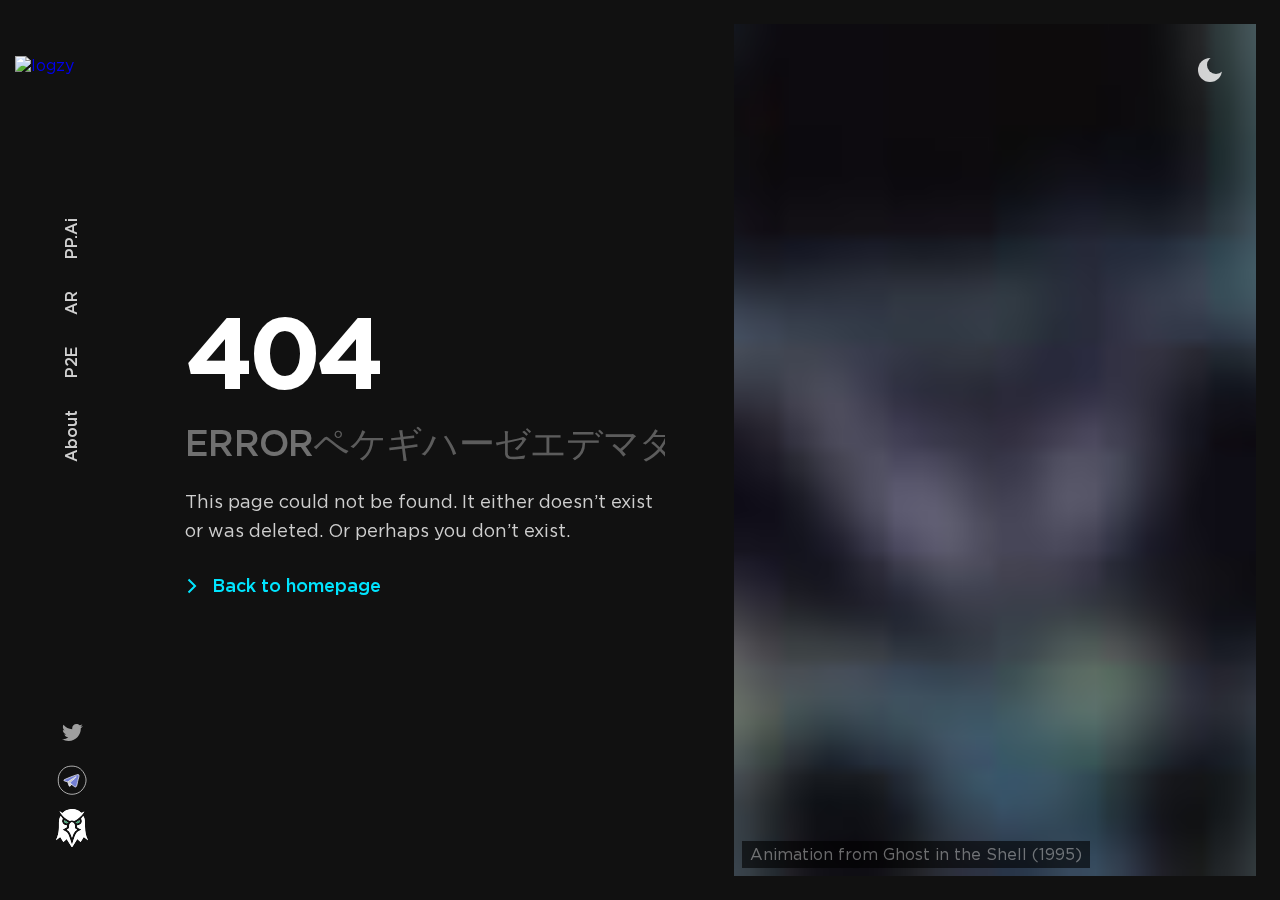
==== commit 296399ca: "h" ====
--- a/404/index.html
+++ b/404/index.html
@@ -1,6 +1,6 @@
 <!DOCTYPE html><html lang="en"><head><meta charSet="utf-8"/><meta name="viewport" content="width=device-width"/><meta name="theme-color" content="rgb(17 17 17)"/><link rel="canonical" href="https://pulsepepe.io/404/"/><title>PULSExPEPE</title><meta name="description" content="404 page not found. This page doesn&#x27;t exist"/><meta name="author" content="PULSE PEPE"/><meta property="og:image" content="https://pulsepepe.io/social-image.png"/><meta property="og:image:alt" content="Banner for the site"/><meta property="og:image:type" content="image/png"/><meta property="og:image:width" content="1280"/><meta property="og:image:height" content="675"/><meta property="og:title" content="PULSExPEPE"/><meta property="og:site_name" content="PULSE PEPE"/><meta property="og:type" content="website"/><meta property="og:url" content="https://pulsepepe.io"/><meta property="og:description" content="404 page not found. This page doesn&#x27;t exist"/><meta name="twitter:card" content="summary_large_image"/><meta name="twitter:description" content="404 page not found. This page doesn&#x27;t exist"/><meta name="twitter:title" content="PULSExPEPE"/><meta name="twitter:site" content="@PULSExPEPE"/><meta name="twitter:creator" content="@PULSExPEPE"/><meta name="twitter:image" content="https://pulsepepe.io/social-image.png"/><meta name="next-head-count" content="23"/><meta charSet="utf-8"/><link rel="manifest" href="/manifest.json"/><link rel="shortcut icon" href="/favicon.png" type="image/png"/><link rel="shortcut icon" href="/favicon.svg" type="image/svg+xml"/><link rel="apple-touch-icon" href="/icon-256.png"/><link type="text/plain" rel="author" href="/humans.txt"/><link rel="preload" href="/_next/static/media/gotham-medium.cb181817.woff2" as="font" crossorigin="true"/><link rel="preload" href="/_next/static/media/gotham-book.f0d45f33.woff2" as="font" crossorigin="true"/><style> @font-face { font-family: Gotham; font-weight: 400; src: url(/_next/static/media/gotham-book.f0d45f33.woff2) format('woff2'); font-display: block; font-style: normal; } @font-face { font-family: Gotham; font-weight: 400; src: url(/_next/static/media/gotham-book-italic.30d92fbf.woff2) format('woff2'); font-display: block; font-style: italic; } @font-face { font-family: Gotham; font-weight: 500; src: url(/_next/static/media/gotham-medium.cb181817.woff2) format('woff2'); font-display: block; font-style: normal; } @font-face { font-family: Gotham; font-weight: 500; src: url(/_next/static/media/gotham-medium-italic.f83fe298.woff2) format('woff2'); font-display: block; font-style: italic; } @font-face { font-family: Gotham; font-weight: 700; src: url(/_next/static/media/gotham-bold.c081ace9.woff2) format('woff2'); font-display: block; font-style: normal; } @font-face { font-family: Gotham; font-weight: 700; src: url(/_next/static/media/gotham-bold-italic.72cd55d4.woff2) format('woff2'); font-display: block; font-style: italic; }
 </style><style> :root { --rgbBlack: 0 0 0; --rgbWhite: 255 255 255; --bezierFastoutSlowin: cubic-bezier(0.4, 0.0, 0.2, 1); --durationXS: 200ms; --durationS: 300ms; --durationM: 400ms; --durationL: 600ms; --durationXL: 800ms; --systemFontStack: system-ui, -apple-system, BlinkMacSystemFont, San Francisco, Roboto, Segoe UI, Ubuntu, Helvetica Neue, sans-serif; --fontStack: Gotham, var(--systemFontStack); --monoFontStack: ui-monospace, SFMono-Regular, Menlo, Monaco, Consolas, Liberation Mono, Courier New, monospace; --japaneseFontStack: ヒラギノ角ゴ Pro W3, Hiragino Kaku Gothic Pro, Hiragino Sans, Osaka, メイリオ, Meiryo, Segoe UI, sans-serif; --fontWeightRegular: 400; --fontWeightMedium: 500; --fontWeightBold: 700; --fontSizeH0: 8.75rem; --fontSizeH1: 6.25rem; --fontSizeH2: 3.625rem; --fontSizeH3: 2.375rem; --fontSizeH4: 1.75rem; --fontSizeH5: 1.5rem; --fontSizeBodyXL: 1.375rem; --fontSizeBodyL: 1.25rem; --fontSizeBodyM: 1.125rem; --fontSizeBodyS: 1rem; --fontSizeBodyXS: 0.875rem; --lineHeightTitle: 1.1; --lineHeightBody: 1.6; --maxWidthS: 540px; --maxWidthM: 720px; --maxWidthL: 1096px; --maxWidthXL: 1680px; --spaceOuter: 64px; --spaceXS: 4px; --spaceS: 8px; --spaceM: 16px; --spaceL: 24px; --spaceXL: 32px; --space2XL: 48px; --space3XL: 64px; --space4XL: 96px; --space5XL: 128px; --zIndex0: 0; --zIndex1: 4; --zIndex2: 8; --zIndex3: 16; --zIndex4: 32; --zIndex5: 64; } @media (max-width: 2080px) { :root { --fontSizeH0: 7.5rem; --fontSizeH1: 5rem; } } @media (max-width: 1680px) { :root { --maxWidthS: 480px; --maxWidthM: 640px; --maxWidthL: 1000px; --maxWidthXL: 1100px; --spaceOuter: 48px; --fontSizeH0: 6.25rem; --fontSizeH1: 4.375rem; --fontSizeH2: 3.125rem; --fontSizeH3: 2.25rem; --fontSizeH4: 1.625rem; --fontSizeH5: 1.375rem; } } @media (max-width: 1040px) { :root { --fontSizeH0: 5rem; --fontSizeH1: 3.75rem; --fontSizeH2: 3rem; --fontSizeH3: 2rem; --fontSizeH4: 1.5rem; --fontSizeH5: 1.25rem; } } @media (max-width: 696px) { :root { --spaceOuter: 24px; --fontSizeH0: 3.5rem; --fontSizeH1: 2.5rem; --fontSizeH2: 2.125rem; --fontSizeH3: 1.75rem; --fontSizeH4: 1.375rem; --fontSizeH5: 1.125rem; --fontSizeBodyL: 1.0625rem; --fontSizeBodyM: 1rem; --fontSizeBodyS: 0.875rem; } } @media (max-width: 400px) { :root { --spaceOuter: 16px; --fontSizeH0: 2.625rem; --fontSizeH1: 2.375rem; --fontSizeH2: 1.75rem; --fontSizeH3: 1.5rem; --fontSizeH4: 1.25rem; } } [data-theme='dark'] { --rgbBackground: 17 17 17; --rgbBackgroundLight: 26 26 26; --rgbPrimary: 0 229 255; --rgbAccent: 0 229 255; --rgbText: 255 255 255; --rgbError: 255 55 102; --colorTextTitle: rgb(var(--rgbText) / 1); --colorTextBody: rgb(var(--rgbText) / 0.8); --colorTextLight: rgb(var(--rgbText) / 0.6); } [data-theme='light'] { --rgbBackground: 242 242 242; --rgbBackgroundLight: 255 255 255; --rgbPrimary: 0 0 0; --rgbAccent: 0 229 255; --rgbText: 0 0 0; --rgbError: 255 0 60; --colorTextTitle: rgb(var(--rgbText) / 1); --colorTextBody: rgb(var(--rgbText) / 0.8); --colorTextLight: rgb(var(--rgbText) / 0.6); }
-</style><link rel="preload" href="/_next/static/css/63a60ab00b1fd8b9.css" as="style"/><link rel="stylesheet" href="/_next/static/css/63a60ab00b1fd8b9.css" data-n-g=""/><link rel="preload" href="/_next/static/css/a2f5c4da2c3b8cfe.css" as="style"/><link rel="stylesheet" href="/_next/static/css/a2f5c4da2c3b8cfe.css" data-n-p=""/><noscript data-n-css=""></noscript><script defer="" nomodule="" src="/_next/static/chunks/polyfills-c67a75d1b6f99dc8.js"></script><script src="/_next/static/chunks/webpack-7e44d9afba75146c.js" defer=""></script><script src="/_next/static/chunks/framework-4556c45dd113b893.js" defer=""></script><script src="/_next/static/chunks/main-01069bc37ac39556.js" defer=""></script><script src="/_next/static/chunks/pages/_app-e68b65357c7a3dc2.js" defer=""></script><script src="/_next/static/chunks/pages/404-06af530d2a212ada.js" defer=""></script><script src="/_next/static/lLs1KUBuySDAbNRREDMV0/_buildManifest.js" defer=""></script><script src="/_next/static/lLs1KUBuySDAbNRREDMV0/_ssgManifest.js" defer=""></script></head><body data-theme="dark" tabindex="-1"><script>
+</style><link rel="preload" href="/_next/static/css/63a60ab00b1fd8b9.css" as="style"/><link rel="stylesheet" href="/_next/static/css/63a60ab00b1fd8b9.css" data-n-g=""/><link rel="preload" href="/_next/static/css/a2f5c4da2c3b8cfe.css" as="style"/><link rel="stylesheet" href="/_next/static/css/a2f5c4da2c3b8cfe.css" data-n-p=""/><noscript data-n-css=""></noscript><script defer="" nomodule="" src="/_next/static/chunks/polyfills-c67a75d1b6f99dc8.js"></script><script src="/_next/static/chunks/webpack-b9da731c44f15b5f.js" defer=""></script><script src="/_next/static/chunks/framework-4556c45dd113b893.js" defer=""></script><script src="/_next/static/chunks/main-01069bc37ac39556.js" defer=""></script><script src="/_next/static/chunks/pages/_app-e68b65357c7a3dc2.js" defer=""></script><script src="/_next/static/chunks/pages/404-06af530d2a212ada.js" defer=""></script><script src="/_next/static/IwCgzPGHDX0Fp4LPNkQG2/_buildManifest.js" defer=""></script><script src="/_next/static/IwCgzPGHDX0Fp4LPNkQG2/_ssgManifest.js" defer=""></script></head><body data-theme="dark" tabindex="-1"><script>
               const initialTheme = JSON.parse(localStorage.getItem('theme'));
               document.body.dataset.theme = initialTheme || 'dark';
-            </script><div id="__next"><a class="VisuallyHidden_hidden__D_ZwH App_skip__Hmpeg" data-hidden="false" data-show-on-focus="true" href="#MainContent">Skip to main content</a><header class="Navbar_navbar__7Exjr"><a data-navbar-item="true" class="Navbar_logo__keI4H" aria-label="PULSE PEPE, Designer" href="/"><span style="box-sizing:border-box;display:inline-block;overflow:hidden;width:initial;height:initial;background:none;opacity:1;border:0;margin:0;padding:0;position:relative;max-width:100%"><span style="box-sizing:border-box;display:block;width:initial;height:initial;background:none;opacity:1;border:0;margin:0;padding:0;max-width:100%"><img style="display:block;max-width:100%;width:initial;height:initial;background:none;opacity:1;border:0;margin:0;padding:0" alt="" aria-hidden="true" src="data:image/svg+xml,%3csvg%20xmlns=%27http://www.w3.org/2000/svg%27%20version=%271.1%27%20width=%277874%27%20height=%277874%27/%3e"/></span><img alt="logzy" src="[data-uri]" decoding="async" data-nimg="intrinsic" class="Monogram_kukku__loKth" style="position:absolute;top:0;left:0;bottom:0;right:0;box-sizing:border-box;padding:0;border:none;margin:auto;display:block;width:0;height:0;min-width:100%;max-width:100%;min-height:100%;max-height:100%"/><noscript><img alt="logzy" srcSet="_next/static/media/logo.997d3db1.png?imwidth=3840 1x" src="_next/static/media/logo.997d3db1.png?imwidth=3840" decoding="async" data-nimg="intrinsic" style="position:absolute;top:0;left:0;bottom:0;right:0;box-sizing:border-box;padding:0;border:none;margin:auto;display:block;width:0;height:0;min-width:100%;max-width:100%;min-height:100%;max-height:100%" class="Monogram_kukku__loKth" loading="lazy"/></noscript></span></a><button class="Button_button__L2wUb NavToggle_toggle__gmiZu" data-icon-only="true" aria-label="Menu" aria-expanded="false"><span class="Button_text__t2U9w"><div class="NavToggle_inner__0uerT"><svg width="24" height="24" viewBox="0 0 24 24" aria-hidden="true" class="Icon_icon__t_YgI NavToggle_icon__aG8yu" data-menu="true" data-open="false"><path d="M22 6H2V4h20v2zM2 13h16v-2H2v2zm0 7h20v-2H2v2z"></path></svg><svg width="24" height="24" viewBox="0 0 24 24" aria-hidden="true" class="Icon_icon__t_YgI NavToggle_icon__aG8yu" data-close="true" data-open="false"><path d="M19 6.41L17.59 5 12 10.59 6.41 5 5 6.41 10.59 12 5 17.59 6.41 19 12 13.41 17.59 19 19 17.59 13.41 12z"></path></svg></div></span></button><nav class="Navbar_nav__Ymaux"><div class="Navbar_navList__mg4Oa"><a data-navbar-item="true" class="Navbar_navLink__Havgb" aria-current="" href="/">PP.Ai</a><a data-navbar-item="true" class="Navbar_navLink__Havgb" aria-current="" href="/">AR</a><a data-navbar-item="true" class="Navbar_navLink__Havgb" aria-current="" href="/contact/">P2E</a><a data-navbar-item="true" class="Navbar_navLink__Havgb" aria-current="" href="/contact/">About</a></div><div class="Navbar_navIcons__KC2a8"><a data-navbar-item="true" class="Navbar_navIconLink__W8ZFX" aria-label="Twitter" href="https://twitter.com/pulsechainpepe" target="_blank" rel="noopener noreferrer"><svg width="24" height="24" viewBox="0 0 24 24" aria-hidden="true" class="Icon_icon__t_YgI Navbar_navIcon__lI_cE"><path d="M22.92 6c-.77.35-1.6.58-2.46.69.88-.53 1.56-1.37 1.88-2.38-.83.5-1.75.85-2.72 1.05C18.83 4.5 17.72 4 16.46 4c-2.35 0-4.27 1.92-4.27 4.29 0 .34.04.67.11.98-3.56-.18-6.73-1.89-8.84-4.48-.37.63-.58 1.37-.58 2.15 0 1.49.75 2.81 1.91 3.56-.71 0-1.37-.2-1.95-.5v.03c0 2.08 1.48 3.82 3.44 4.21a4.22 4.22 0 01-1.93.07 4.28 4.28 0 004 2.98 8.521 8.521 0 01-5.33 1.84c-.34 0-.68-.02-1.02-.06C3.9 20.29 6.16 21 8.58 21c7.88 0 12.21-6.54 12.21-12.21 0-.19 0-.37-.01-.56.84-.6 1.56-1.36 2.14-2.23z"></path></svg></a><a data-navbar-item="true" class="Navbar_navIconLink__W8ZFX" aria-label="Figma" href="https://t.me/pulsechainpepe" target="_blank" rel="noopener noreferrer"><svg xmlns="http://www.w3.org/2000/svg" x="0px" y="0px" width="48" height="48" viewBox="0,0,256,256" style="fill:#000000" aria-hidden="true" class="Icon_icon__t_YgI Navbar_navIcon__lI_cE"><g fill="none" fill-rule="nonzero" stroke="none" stroke-width="1" stroke-linecap="butt" stroke-linejoin="none" stroke-miterlimit="10" stroke-dasharray="" stroke-dashoffset="0" font-family="none" font-weight="none" font-size="none" text-anchor="none" style="mix-blend-mode:normal"><g transform="scale(5.33333,5.33333)"><circle cx="24" cy="24" r="21" fill-opacity="0" fill="#000000" stroke="none" stroke-linejoin="miter"></circle><path d="M45.051,24c0,3.826 -1.069,7.415 -2.857,10.504c-1.844,3.187 -4.305,6.189 -7.492,8.033c-3.089,1.787 -6.877,2.871 -10.702,2.871c-3.826,0 -7.567,-1.165 -10.656,-2.952c-3.187,-1.844 -5.847,-4.677 -7.69,-7.864c-1.787,-3.089 -2.276,-6.766 -2.276,-10.592c0,-3.826 0.68,-7.393 2.467,-10.482c1.844,-3.187 4.366,-6.038 7.553,-7.882c3.089,-1.787 6.776,-2.448 10.602,-2.448c3.826,0 7.371,0.906 10.46,2.694c3.187,1.844 5.545,4.627 7.389,7.814c1.787,3.089 3.202,6.478 3.202,10.304z" fill="none" stroke="#ffffff" stroke-linejoin="miter"></path><path d="M17.689,26.814c0.492,1.906 1.089,3.785 1.785,5.626c0.151,0.399 0.366,0.85 0.782,0.946c0.367,0.084 0.725,-0.152 1.02,-0.386c0.846,-0.672 1.616,-1.439 2.292,-2.282c1.123,0.936 2.304,1.808 3.427,2.744c0.437,0.364 0.884,0.734 1.414,0.94c0.53,0.205 1.168,0.22 1.635,-0.104c0.321,-0.222 0.525,-0.574 0.692,-0.927c0.364,-0.765 0.633,-1.572 0.833,-2.395c0.8,-3.306 0.851,-6.256 2.324,-9.936c0.473,-1.182 0.572,-2.491 0.653,-3.76c0.048,-0.748 -0.541,-1.378 -1.289,-1.408c-0.89,-0.036 -1.761,0.193 -2.619,0.451c-6.127,1.842 -11.582,4.246 -17.015,6.668c-0.505,0.225 -1.044,0.413 -1.436,0.803c-0.221,0.22 -0.397,0.518 -0.365,0.828c0.058,0.568 0.716,0.837 1.268,0.98c1.537,0.398 3.043,0.915 4.599,1.212z" fill="#737fd4" stroke="none" stroke-linejoin="miter"></path><path d="M20.843,28.309l-0.304,4.904l3.03,-2.496z" fill="#bcbcbc" stroke="none" stroke-linejoin="miter"></path><path d="M20.721,28.01c1.109,1.117 2.262,2.191 3.455,3.219" fill="none" stroke="#ffffff" stroke-linejoin="round"></path><path d="M18.264,26.388l11.376,-7.433l0.506,0.455l-8.949,8.242l-0.405,1.264l-0.657,4.247l-2.377,-5.966z" fill="#bcbcbc" stroke="none" stroke-linejoin="miter"></path><path d="M17.689,26.814c0.492,1.906 1.089,3.785 1.785,5.626c0.151,0.399 0.366,0.85 0.782,0.946c0.367,0.084 0.725,-0.152 1.02,-0.386c0.846,-0.672 1.616,-1.439 2.292,-2.282c1.123,0.936 2.304,1.808 3.427,2.744c0.437,0.364 0.884,0.734 1.414,0.94c0.53,0.205 1.168,0.22 1.635,-0.104c0.321,-0.222 0.525,-0.574 0.692,-0.927c0.364,-0.765 0.633,-1.572 0.833,-2.395c0.8,-3.306 0.851,-6.256 2.324,-9.936c0.473,-1.182 0.572,-2.491 0.653,-3.76c0.048,-0.748 -0.541,-1.378 -1.289,-1.408c-0.89,-0.036 -1.761,0.193 -2.619,0.451c-6.127,1.842 -11.582,4.246 -17.015,6.668c-0.505,0.225 -1.044,0.413 -1.436,0.803c-0.221,0.22 -0.397,0.518 -0.365,0.828c0.058,0.568 0.716,0.837 1.268,0.98c1.537,0.398 3.043,0.915 4.599,1.212z" fill="none" stroke="#ffffff" stroke-linejoin="round"></path><path d="M17.689,26.814c3.357,-2.222 6.437,-4.187 9.794,-6.409c0.695,-0.46 2.562,-1.753 2.87,-1.262c0.411,0.654 -6.383,5.935 -9.624,8.879c-0.164,1.727 -0.287,3.459 -0.37,5.192" fill="none" stroke="#ffffff" stroke-linejoin="round"></path></g></g></svg></a><a data-navbar-item="true" class="Navbar_navIconLink__W8ZFX" aria-label="Github" href="https://dexscreener.com" target="_blank" rel="noopener noreferrer"><svg xmlns="http://www.w3.org/2000/svg" viewBox="0 0 263.68 316.87" aria-hidden="true" class="Icon_icon__t_YgI Navbar_navIcon__lI_cE"><path d="M792.64,759.69c14.64,23.71,29,46.94,43.63,70.63l43.59-70.66,27.35,25.58,26-42.07,35.06,28.17a37.74,37.74,0,0,0-1.26-3.67c-16.15-33-23.06-67.94-23.1-104.54,0-19-.53-38-2.1-56.82-1-12.15-6-23.49-12.28-34.34-4.61,5.62-8.55,11.25-13.36,16-3.34,3.31-3.47,5.71-1.61,9.84,9.37,20.75.14,41.06-21.67,47.91-4.67,1.47-9.66,1.91-14.72,2.87.27,3.75.3,7.74,1,11.62a7.8,7.8,0,0,0,3,4.87c9.09,5.52,18.38,10.72,27.58,16.06,1.2.69,2.28,1.57,3.92,2.71-5.54,3.12-10.24,6.33-15.37,8.56-17.37,7.55-28.71,20.66-35.29,38Q854,753.88,846.06,777.7c-3.45,10.26-6.18,20.76-9.23,31.16A37,37,0,0,1,833,800c-7.79-23.25-15-46.71-23.59-69.68-6-16.11-16-29.41-32.72-36.5-5-2.13-9.6-5.26-14.36-8-1.06-.61-2-1.41-3.4-2.39,10.61-6.13,20.71-11.89,30.71-17.81,1.42-.84,3.16-2.33,3.4-3.75.76-4.49.89-9.09,1.3-14.09-2.37,0-4,.13-5.65,0-15.3-1.39-32.07-11.64-34.31-30.67-.86-7.35,1.16-14.12,4.06-20.77.64-1.47,1.31-3.93.58-4.85-5.09-6.49-10.55-12.7-16.19-19.36-8.07,14.58-13.21,29.72-13.76,46-.55,16.65.06,33.33-.34,50-.6,24.52-4,48.67-12,72-3.52,10.26-7.92,20.22-12.2,31l34.76-27.88c8.82,14.27,17.32,28,26,42.06ZM735.18,532.91c0-.28-.16.28,0,.66a98.27,98.27,0,0,0,5,9.75c18.91,29.42,44.95,50.91,75.45,67.34a5.86,5.86,0,0,0,4.85-.41c10.62-6.27,21-6.1,31.64.07a5.8,5.8,0,0,0,4.8.21c30.16-16,55.68-37.36,74.67-66,2.32-3.49,4-7.42,5.79-10.87-6.73,3.94-13.12,8-19.83,11.37-1.45.74-4.66-.08-6-1.32-26-23.93-56.41-34-91.57-29-21.83,3.17-41,12.08-56.85,27.52-3.65,3.56-7,4.34-11,1.92C746.28,540.6,740.66,536.58,735.18,532.91ZM877.46,683.5c-1.58-1-2.63-1.82-3.76-2.46-15.49-8.79-12.27-5.51-12.66-21.33,0-.83,0-1.67,0-2.5-1-11.61-4.29-22.17-13.92-29.77-6.6-5.2-14.85-5.83-21-.21-4.4,4-9,9-10.74,14.51-2.63,8.21-3.22,17.17-3.91,25.87-.34,4.24-1.11,7.28-5.15,9.25-3.71,1.81-7.18,4.11-11.48,6.61,25.92,15,32.7,41.38,41.52,67.71C844.82,724.56,852,698.58,877.46,683.5ZM774.27,605.56c-3.53,8.13-2.53,14.09,3.13,19.08,7.25,6.39,21.15,7.18,29.79,1.72Zm123.9.05-32.95,20.76c9.07,5.46,22.39,4.73,29.77-1.68C900.57,619.85,901.67,613.54,898.17,605.61Z" transform="translate(-704.57 -513.46)" style="fill:#fff"></path><path d="M792.64,759.69l-27.3,25.56c-8.69-14-17.19-27.79-26-42.06l-34.76,27.88c4.28-10.79,8.68-20.75,12.2-31,8-23.29,11.38-47.44,12-72,.4-16.66-.21-33.34.34-50,.55-16.3,5.69-31.44,13.76-46C748.49,578.75,754,585,759,591.45c.73.92.06,3.38-.58,4.85-2.9,6.65-4.92,13.42-4.06,20.77,2.24,19,19,29.28,34.31,30.67,1.63.15,3.28,0,5.65,0-.41,5-.54,9.6-1.3,14.09-.24,1.42-2,2.91-3.4,3.75-10,5.92-20.1,11.68-30.71,17.81,1.38,1,2.34,1.78,3.4,2.39,4.76,2.72,9.35,5.85,14.36,8,16.68,7.09,26.72,20.39,32.72,36.5,8.55,23,15.8,46.43,23.59,69.68a37,37,0,0,0,3.81,8.9c3-10.4,5.78-20.9,9.23-31.16q8-23.79,16.89-47.28c6.58-17.34,17.92-30.45,35.29-38,5.13-2.23,9.83-5.44,15.37-8.56-1.64-1.14-2.72-2-3.92-2.71-9.2-5.34-18.49-10.54-27.58-16.06a7.8,7.8,0,0,1-3-4.87c-.67-3.88-.7-7.87-1-11.62,5.06-1,10.05-1.4,14.72-2.87,21.81-6.85,31-27.16,21.67-47.91-1.86-4.13-1.73-6.53,1.61-9.84,4.81-4.76,8.75-10.39,13.36-16,6.29,10.85,11.27,22.19,12.28,34.34,1.57,18.87,2.08,37.87,2.1,56.82,0,36.6,7,71.56,23.1,104.54a37.74,37.74,0,0,1,1.26,3.67L933.2,743.17l-26,42.07-27.35-25.58-43.59,70.66C821.63,806.63,807.28,783.4,792.64,759.69Z" transform="translate(-704.57 -513.46)" style="fill:#fff"></path><path d="M735.18,532.91c5.48,3.67,11.1,7.69,17,11.27,4,2.42,7.32,1.64,11-1.92,15.83-15.44,35-24.35,56.85-27.52,35.16-5.09,65.52,5,91.57,29,1.36,1.24,4.57,2.06,6,1.32,6.71-3.4,13.1-7.43,19.83-11.37-1.82,3.45-3.47,7.38-5.79,10.87-19,28.66-44.51,50-74.67,66a5.8,5.8,0,0,1-4.8-.21c-10.59-6.17-21-6.34-31.64-.07a5.86,5.86,0,0,1-4.85.41c-30.5-16.43-56.54-37.92-75.45-67.34a98.27,98.27,0,0,1-5-9.75C735,533.19,735.18,532.63,735.18,532.91Z" transform="translate(-704.57 -513.46)" style="fill:#fff"></path><path d="M877.46,683.5c-25.46,15.08-32.64,41.06-41.14,67.68-8.82-26.33-15.6-52.73-41.52-67.71,4.3-2.5,7.77-4.8,11.48-6.61,4-2,4.81-5,5.15-9.25.69-8.7,1.28-17.66,3.91-25.87,1.75-5.46,6.34-10.48,10.74-14.51,6.14-5.62,14.39-5,21,.21C856.7,635,860,645.6,861,657.21c.07.83,0,1.67,0,2.5.39,15.82-2.83,12.54,12.66,21.33C874.83,681.68,875.88,682.46,877.46,683.5Z" transform="translate(-704.57 -513.46)" style="fill:#fff"></path><path d="M774.27,605.56l32.92,20.8c-8.64,5.46-22.54,4.67-29.79-1.72C771.74,619.65,770.74,613.69,774.27,605.56Z" transform="translate(-704.57 -513.46)" style="fill:#42a875"></path><path d="M898.17,605.61c3.5,7.93,2.4,14.24-3.18,19.08-7.38,6.41-20.7,7.14-29.77,1.68Z" transform="translate(-704.57 -513.46)" style="fill:#42a875"></path></svg></a></div></nav><button class="Button_button__L2wUb ThemeToggle_toggle__w8LEU" data-icon-only="true" aria-label="Toggle theme" data-navbar-item="true"><span class="Button_text__t2U9w"><svg aria-hidden="true" width="38" height="38" viewBox="0 0 38 38"><defs><mask id=":Rasm:theme-toggle-mask"><circle class="ThemeToggle_circle__qVSRK" data-mask="true" cx="19" cy="19" r="13"></circle><circle class="ThemeToggle_mask__Y09BP" cx="25" cy="14" r="9"></circle></mask></defs><path class="ThemeToggle_path__9hTG0" d="M19 3v7M19 35v-7M32.856 11l-6.062 3.5M5.144 27l6.062-3.5M5.144 11l6.062 3.5M32.856 27l-6.062-3.5"></path><circle class="ThemeToggle_circle__qVSRK" mask="url(#:Rasm:theme-toggle-mask)" cx="19" cy="19" r="12"></circle></svg></span></button></header><main class="App_app__x2qc1" tabindex="-1" id="MainContent"><div class="App_page__ZYUk8" style="opacity:0"><section class="__404_page__lOAjs"><div class="__404_details__BeAQV"><div class="__404_text__QkjlH"><h1 class="Heading_heading__209rB __404_title__ySHYF" data-align="auto" data-weight="bold" data-level="0" data-visible="false">404</h1><h2 class="Heading_heading__209rB __404_subheading__9GcyQ" data-align="auto" data-weight="medium" data-level="3" aria-hidden="true" data-visible="false"><span class="DecoderText_text__ZFBnw"><span class="VisuallyHidden_hidden__D_ZwH" data-hidden="true">Error: Redacted</span><span aria-hidden="true"></span></span></h2><p class="Text_text__I2GnQ __404_description__wrY0N" data-align="auto" data-size="m" data-weight="auto" data-visible="false">This page could not be found. It either doesn’t exist or was deleted. Or perhaps you don’t exist.</p><a class="Button_button__L2wUb __404_button__UBp2P" data-secondary="true" data-icon="chevronRight" href="/" data-visible="false"><svg width="24" height="24" viewBox="0 0 24 24" aria-hidden="true" class="Icon_icon__t_YgI Button_icon__mSIRG" data-start="true" data-shift="true"><path d="M13.586 12L7.793 6.207l1.414-1.414 6.5 6.5.707.707-.707.707-6.5 6.5-1.414-1.414L13.586 12z"></path></svg><span class="Button_text__t2U9w">Back to homepage</span></a></div></div><div class="__404_videoContainer__asE2J" data-visible="false"><video autoplay="" muted="" loop="" playsinline="" class="__404_video__c2iBw" data-visible="false" poster="/_next/static/media/notfound.4ebd40af.jpg"><source src="/_next/static/media/notfound.7706c673.mp4" type="video/mp4"/></video><a class="__404_credit__RZBXp" data-visible="false" href="https://www.imdb.com/title/tt0113568/" target="_blank" rel="noopener noreferrer">Animation from Ghost in the Shell (1995)</a></div></section></div></main></div><script id="__NEXT_DATA__" type="application/json">{"props":{"pageProps":{}},"page":"/404","query":{},"buildId":"lLs1KUBuySDAbNRREDMV0","nextExport":true,"autoExport":true,"isFallback":false,"scriptLoader":[]}</script><div id="portal-root"></div></body></html>+            </script><div id="__next"><a class="VisuallyHidden_hidden__D_ZwH App_skip__Hmpeg" data-hidden="false" data-show-on-focus="true" href="#MainContent">Skip to main content</a><header class="Navbar_navbar__7Exjr"><a data-navbar-item="true" class="Navbar_logo__keI4H" aria-label="PULSE PEPE, Designer" href="/"><span style="box-sizing:border-box;display:inline-block;overflow:hidden;width:initial;height:initial;background:none;opacity:1;border:0;margin:0;padding:0;position:relative;max-width:100%"><span style="box-sizing:border-box;display:block;width:initial;height:initial;background:none;opacity:1;border:0;margin:0;padding:0;max-width:100%"><img style="display:block;max-width:100%;width:initial;height:initial;background:none;opacity:1;border:0;margin:0;padding:0" alt="" aria-hidden="true" src="data:image/svg+xml,%3csvg%20xmlns=%27http://www.w3.org/2000/svg%27%20version=%271.1%27%20width=%277874%27%20height=%277874%27/%3e"/></span><img alt="logzy" src="[data-uri]" decoding="async" data-nimg="intrinsic" class="Monogram_kukku__loKth" style="position:absolute;top:0;left:0;bottom:0;right:0;box-sizing:border-box;padding:0;border:none;margin:auto;display:block;width:0;height:0;min-width:100%;max-width:100%;min-height:100%;max-height:100%"/><noscript><img alt="logzy" srcSet="_next/static/media/logo.997d3db1.png?imwidth=3840 1x" src="_next/static/media/logo.997d3db1.png?imwidth=3840" decoding="async" data-nimg="intrinsic" style="position:absolute;top:0;left:0;bottom:0;right:0;box-sizing:border-box;padding:0;border:none;margin:auto;display:block;width:0;height:0;min-width:100%;max-width:100%;min-height:100%;max-height:100%" class="Monogram_kukku__loKth" loading="lazy"/></noscript></span></a><button class="Button_button__L2wUb NavToggle_toggle__gmiZu" data-icon-only="true" aria-label="Menu" aria-expanded="false"><span class="Button_text__t2U9w"><div class="NavToggle_inner__0uerT"><svg width="24" height="24" viewBox="0 0 24 24" aria-hidden="true" class="Icon_icon__t_YgI NavToggle_icon__aG8yu" data-menu="true" data-open="false"><path d="M22 6H2V4h20v2zM2 13h16v-2H2v2zm0 7h20v-2H2v2z"></path></svg><svg width="24" height="24" viewBox="0 0 24 24" aria-hidden="true" class="Icon_icon__t_YgI NavToggle_icon__aG8yu" data-close="true" data-open="false"><path d="M19 6.41L17.59 5 12 10.59 6.41 5 5 6.41 10.59 12 5 17.59 6.41 19 12 13.41 17.59 19 19 17.59 13.41 12z"></path></svg></div></span></button><nav class="Navbar_nav__Ymaux"><div class="Navbar_navList__mg4Oa"><a data-navbar-item="true" class="Navbar_navLink__Havgb" aria-current="" href="/">PP.Ai</a><a data-navbar-item="true" class="Navbar_navLink__Havgb" aria-current="" href="/">AR</a><a data-navbar-item="true" class="Navbar_navLink__Havgb" aria-current="" href="/contact/">P2E</a><a data-navbar-item="true" class="Navbar_navLink__Havgb" aria-current="" href="/contact/">About</a></div><div class="Navbar_navIcons__KC2a8"><a data-navbar-item="true" class="Navbar_navIconLink__W8ZFX" aria-label="Twitter" href="https://twitter.com/pulsechainpepe" target="_blank" rel="noopener noreferrer"><svg width="24" height="24" viewBox="0 0 24 24" aria-hidden="true" class="Icon_icon__t_YgI Navbar_navIcon__lI_cE"><path d="M22.92 6c-.77.35-1.6.58-2.46.69.88-.53 1.56-1.37 1.88-2.38-.83.5-1.75.85-2.72 1.05C18.83 4.5 17.72 4 16.46 4c-2.35 0-4.27 1.92-4.27 4.29 0 .34.04.67.11.98-3.56-.18-6.73-1.89-8.84-4.48-.37.63-.58 1.37-.58 2.15 0 1.49.75 2.81 1.91 3.56-.71 0-1.37-.2-1.95-.5v.03c0 2.08 1.48 3.82 3.44 4.21a4.22 4.22 0 01-1.93.07 4.28 4.28 0 004 2.98 8.521 8.521 0 01-5.33 1.84c-.34 0-.68-.02-1.02-.06C3.9 20.29 6.16 21 8.58 21c7.88 0 12.21-6.54 12.21-12.21 0-.19 0-.37-.01-.56.84-.6 1.56-1.36 2.14-2.23z"></path></svg></a><a data-navbar-item="true" class="Navbar_navIconLink__W8ZFX" aria-label="Figma" href="https://t.me/pulsechainpepe" target="_blank" rel="noopener noreferrer"><svg xmlns="http://www.w3.org/2000/svg" x="0px" y="0px" width="48" height="48" viewBox="0,0,256,256" style="fill:#000000" aria-hidden="true" class="Icon_icon__t_YgI Navbar_navIcon__lI_cE"><g fill="none" fill-rule="nonzero" stroke="none" stroke-width="1" stroke-linecap="butt" stroke-linejoin="none" stroke-miterlimit="10" stroke-dasharray="" stroke-dashoffset="0" font-family="none" font-weight="none" font-size="none" text-anchor="none" style="mix-blend-mode:normal"><g transform="scale(5.33333,5.33333)"><circle cx="24" cy="24" r="21" fill-opacity="0" fill="#000000" stroke="none" stroke-linejoin="miter"></circle><path d="M45.051,24c0,3.826 -1.069,7.415 -2.857,10.504c-1.844,3.187 -4.305,6.189 -7.492,8.033c-3.089,1.787 -6.877,2.871 -10.702,2.871c-3.826,0 -7.567,-1.165 -10.656,-2.952c-3.187,-1.844 -5.847,-4.677 -7.69,-7.864c-1.787,-3.089 -2.276,-6.766 -2.276,-10.592c0,-3.826 0.68,-7.393 2.467,-10.482c1.844,-3.187 4.366,-6.038 7.553,-7.882c3.089,-1.787 6.776,-2.448 10.602,-2.448c3.826,0 7.371,0.906 10.46,2.694c3.187,1.844 5.545,4.627 7.389,7.814c1.787,3.089 3.202,6.478 3.202,10.304z" fill="none" stroke="#ffffff" stroke-linejoin="miter"></path><path d="M17.689,26.814c0.492,1.906 1.089,3.785 1.785,5.626c0.151,0.399 0.366,0.85 0.782,0.946c0.367,0.084 0.725,-0.152 1.02,-0.386c0.846,-0.672 1.616,-1.439 2.292,-2.282c1.123,0.936 2.304,1.808 3.427,2.744c0.437,0.364 0.884,0.734 1.414,0.94c0.53,0.205 1.168,0.22 1.635,-0.104c0.321,-0.222 0.525,-0.574 0.692,-0.927c0.364,-0.765 0.633,-1.572 0.833,-2.395c0.8,-3.306 0.851,-6.256 2.324,-9.936c0.473,-1.182 0.572,-2.491 0.653,-3.76c0.048,-0.748 -0.541,-1.378 -1.289,-1.408c-0.89,-0.036 -1.761,0.193 -2.619,0.451c-6.127,1.842 -11.582,4.246 -17.015,6.668c-0.505,0.225 -1.044,0.413 -1.436,0.803c-0.221,0.22 -0.397,0.518 -0.365,0.828c0.058,0.568 0.716,0.837 1.268,0.98c1.537,0.398 3.043,0.915 4.599,1.212z" fill="#737fd4" stroke="none" stroke-linejoin="miter"></path><path d="M20.843,28.309l-0.304,4.904l3.03,-2.496z" fill="#bcbcbc" stroke="none" stroke-linejoin="miter"></path><path d="M20.721,28.01c1.109,1.117 2.262,2.191 3.455,3.219" fill="none" stroke="#ffffff" stroke-linejoin="round"></path><path d="M18.264,26.388l11.376,-7.433l0.506,0.455l-8.949,8.242l-0.405,1.264l-0.657,4.247l-2.377,-5.966z" fill="#bcbcbc" stroke="none" stroke-linejoin="miter"></path><path d="M17.689,26.814c0.492,1.906 1.089,3.785 1.785,5.626c0.151,0.399 0.366,0.85 0.782,0.946c0.367,0.084 0.725,-0.152 1.02,-0.386c0.846,-0.672 1.616,-1.439 2.292,-2.282c1.123,0.936 2.304,1.808 3.427,2.744c0.437,0.364 0.884,0.734 1.414,0.94c0.53,0.205 1.168,0.22 1.635,-0.104c0.321,-0.222 0.525,-0.574 0.692,-0.927c0.364,-0.765 0.633,-1.572 0.833,-2.395c0.8,-3.306 0.851,-6.256 2.324,-9.936c0.473,-1.182 0.572,-2.491 0.653,-3.76c0.048,-0.748 -0.541,-1.378 -1.289,-1.408c-0.89,-0.036 -1.761,0.193 -2.619,0.451c-6.127,1.842 -11.582,4.246 -17.015,6.668c-0.505,0.225 -1.044,0.413 -1.436,0.803c-0.221,0.22 -0.397,0.518 -0.365,0.828c0.058,0.568 0.716,0.837 1.268,0.98c1.537,0.398 3.043,0.915 4.599,1.212z" fill="none" stroke="#ffffff" stroke-linejoin="round"></path><path d="M17.689,26.814c3.357,-2.222 6.437,-4.187 9.794,-6.409c0.695,-0.46 2.562,-1.753 2.87,-1.262c0.411,0.654 -6.383,5.935 -9.624,8.879c-0.164,1.727 -0.287,3.459 -0.37,5.192" fill="none" stroke="#ffffff" stroke-linejoin="round"></path></g></g></svg></a><a data-navbar-item="true" class="Navbar_navIconLink__W8ZFX" aria-label="Github" href="https://dexscreener.com" target="_blank" rel="noopener noreferrer"><svg xmlns="http://www.w3.org/2000/svg" viewBox="0 0 263.68 316.87" aria-hidden="true" class="Icon_icon__t_YgI Navbar_navIcon__lI_cE"><path d="M792.64,759.69c14.64,23.71,29,46.94,43.63,70.63l43.59-70.66,27.35,25.58,26-42.07,35.06,28.17a37.74,37.74,0,0,0-1.26-3.67c-16.15-33-23.06-67.94-23.1-104.54,0-19-.53-38-2.1-56.82-1-12.15-6-23.49-12.28-34.34-4.61,5.62-8.55,11.25-13.36,16-3.34,3.31-3.47,5.71-1.61,9.84,9.37,20.75.14,41.06-21.67,47.91-4.67,1.47-9.66,1.91-14.72,2.87.27,3.75.3,7.74,1,11.62a7.8,7.8,0,0,0,3,4.87c9.09,5.52,18.38,10.72,27.58,16.06,1.2.69,2.28,1.57,3.92,2.71-5.54,3.12-10.24,6.33-15.37,8.56-17.37,7.55-28.71,20.66-35.29,38Q854,753.88,846.06,777.7c-3.45,10.26-6.18,20.76-9.23,31.16A37,37,0,0,1,833,800c-7.79-23.25-15-46.71-23.59-69.68-6-16.11-16-29.41-32.72-36.5-5-2.13-9.6-5.26-14.36-8-1.06-.61-2-1.41-3.4-2.39,10.61-6.13,20.71-11.89,30.71-17.81,1.42-.84,3.16-2.33,3.4-3.75.76-4.49.89-9.09,1.3-14.09-2.37,0-4,.13-5.65,0-15.3-1.39-32.07-11.64-34.31-30.67-.86-7.35,1.16-14.12,4.06-20.77.64-1.47,1.31-3.93.58-4.85-5.09-6.49-10.55-12.7-16.19-19.36-8.07,14.58-13.21,29.72-13.76,46-.55,16.65.06,33.33-.34,50-.6,24.52-4,48.67-12,72-3.52,10.26-7.92,20.22-12.2,31l34.76-27.88c8.82,14.27,17.32,28,26,42.06ZM735.18,532.91c0-.28-.16.28,0,.66a98.27,98.27,0,0,0,5,9.75c18.91,29.42,44.95,50.91,75.45,67.34a5.86,5.86,0,0,0,4.85-.41c10.62-6.27,21-6.1,31.64.07a5.8,5.8,0,0,0,4.8.21c30.16-16,55.68-37.36,74.67-66,2.32-3.49,4-7.42,5.79-10.87-6.73,3.94-13.12,8-19.83,11.37-1.45.74-4.66-.08-6-1.32-26-23.93-56.41-34-91.57-29-21.83,3.17-41,12.08-56.85,27.52-3.65,3.56-7,4.34-11,1.92C746.28,540.6,740.66,536.58,735.18,532.91ZM877.46,683.5c-1.58-1-2.63-1.82-3.76-2.46-15.49-8.79-12.27-5.51-12.66-21.33,0-.83,0-1.67,0-2.5-1-11.61-4.29-22.17-13.92-29.77-6.6-5.2-14.85-5.83-21-.21-4.4,4-9,9-10.74,14.51-2.63,8.21-3.22,17.17-3.91,25.87-.34,4.24-1.11,7.28-5.15,9.25-3.71,1.81-7.18,4.11-11.48,6.61,25.92,15,32.7,41.38,41.52,67.71C844.82,724.56,852,698.58,877.46,683.5ZM774.27,605.56c-3.53,8.13-2.53,14.09,3.13,19.08,7.25,6.39,21.15,7.18,29.79,1.72Zm123.9.05-32.95,20.76c9.07,5.46,22.39,4.73,29.77-1.68C900.57,619.85,901.67,613.54,898.17,605.61Z" transform="translate(-704.57 -513.46)" style="fill:#fff"></path><path d="M792.64,759.69l-27.3,25.56c-8.69-14-17.19-27.79-26-42.06l-34.76,27.88c4.28-10.79,8.68-20.75,12.2-31,8-23.29,11.38-47.44,12-72,.4-16.66-.21-33.34.34-50,.55-16.3,5.69-31.44,13.76-46C748.49,578.75,754,585,759,591.45c.73.92.06,3.38-.58,4.85-2.9,6.65-4.92,13.42-4.06,20.77,2.24,19,19,29.28,34.31,30.67,1.63.15,3.28,0,5.65,0-.41,5-.54,9.6-1.3,14.09-.24,1.42-2,2.91-3.4,3.75-10,5.92-20.1,11.68-30.71,17.81,1.38,1,2.34,1.78,3.4,2.39,4.76,2.72,9.35,5.85,14.36,8,16.68,7.09,26.72,20.39,32.72,36.5,8.55,23,15.8,46.43,23.59,69.68a37,37,0,0,0,3.81,8.9c3-10.4,5.78-20.9,9.23-31.16q8-23.79,16.89-47.28c6.58-17.34,17.92-30.45,35.29-38,5.13-2.23,9.83-5.44,15.37-8.56-1.64-1.14-2.72-2-3.92-2.71-9.2-5.34-18.49-10.54-27.58-16.06a7.8,7.8,0,0,1-3-4.87c-.67-3.88-.7-7.87-1-11.62,5.06-1,10.05-1.4,14.72-2.87,21.81-6.85,31-27.16,21.67-47.91-1.86-4.13-1.73-6.53,1.61-9.84,4.81-4.76,8.75-10.39,13.36-16,6.29,10.85,11.27,22.19,12.28,34.34,1.57,18.87,2.08,37.87,2.1,56.82,0,36.6,7,71.56,23.1,104.54a37.74,37.74,0,0,1,1.26,3.67L933.2,743.17l-26,42.07-27.35-25.58-43.59,70.66C821.63,806.63,807.28,783.4,792.64,759.69Z" transform="translate(-704.57 -513.46)" style="fill:#fff"></path><path d="M735.18,532.91c5.48,3.67,11.1,7.69,17,11.27,4,2.42,7.32,1.64,11-1.92,15.83-15.44,35-24.35,56.85-27.52,35.16-5.09,65.52,5,91.57,29,1.36,1.24,4.57,2.06,6,1.32,6.71-3.4,13.1-7.43,19.83-11.37-1.82,3.45-3.47,7.38-5.79,10.87-19,28.66-44.51,50-74.67,66a5.8,5.8,0,0,1-4.8-.21c-10.59-6.17-21-6.34-31.64-.07a5.86,5.86,0,0,1-4.85.41c-30.5-16.43-56.54-37.92-75.45-67.34a98.27,98.27,0,0,1-5-9.75C735,533.19,735.18,532.63,735.18,532.91Z" transform="translate(-704.57 -513.46)" style="fill:#fff"></path><path d="M877.46,683.5c-25.46,15.08-32.64,41.06-41.14,67.68-8.82-26.33-15.6-52.73-41.52-67.71,4.3-2.5,7.77-4.8,11.48-6.61,4-2,4.81-5,5.15-9.25.69-8.7,1.28-17.66,3.91-25.87,1.75-5.46,6.34-10.48,10.74-14.51,6.14-5.62,14.39-5,21,.21C856.7,635,860,645.6,861,657.21c.07.83,0,1.67,0,2.5.39,15.82-2.83,12.54,12.66,21.33C874.83,681.68,875.88,682.46,877.46,683.5Z" transform="translate(-704.57 -513.46)" style="fill:#fff"></path><path d="M774.27,605.56l32.92,20.8c-8.64,5.46-22.54,4.67-29.79-1.72C771.74,619.65,770.74,613.69,774.27,605.56Z" transform="translate(-704.57 -513.46)" style="fill:#42a875"></path><path d="M898.17,605.61c3.5,7.93,2.4,14.24-3.18,19.08-7.38,6.41-20.7,7.14-29.77,1.68Z" transform="translate(-704.57 -513.46)" style="fill:#42a875"></path></svg></a></div></nav><button class="Button_button__L2wUb ThemeToggle_toggle__w8LEU" data-icon-only="true" aria-label="Toggle theme" data-navbar-item="true"><span class="Button_text__t2U9w"><svg aria-hidden="true" width="38" height="38" viewBox="0 0 38 38"><defs><mask id=":Rasm:theme-toggle-mask"><circle class="ThemeToggle_circle__qVSRK" data-mask="true" cx="19" cy="19" r="13"></circle><circle class="ThemeToggle_mask__Y09BP" cx="25" cy="14" r="9"></circle></mask></defs><path class="ThemeToggle_path__9hTG0" d="M19 3v7M19 35v-7M32.856 11l-6.062 3.5M5.144 27l6.062-3.5M5.144 11l6.062 3.5M32.856 27l-6.062-3.5"></path><circle class="ThemeToggle_circle__qVSRK" mask="url(#:Rasm:theme-toggle-mask)" cx="19" cy="19" r="12"></circle></svg></span></button></header><main class="App_app__x2qc1" tabindex="-1" id="MainContent"><div class="App_page__ZYUk8" style="opacity:0"><section class="__404_page__lOAjs"><div class="__404_details__BeAQV"><div class="__404_text__QkjlH"><h1 class="Heading_heading__209rB __404_title__ySHYF" data-align="auto" data-weight="bold" data-level="0" data-visible="false">404</h1><h2 class="Heading_heading__209rB __404_subheading__9GcyQ" data-align="auto" data-weight="medium" data-level="3" aria-hidden="true" data-visible="false"><span class="DecoderText_text__ZFBnw"><span class="VisuallyHidden_hidden__D_ZwH" data-hidden="true">Error: Redacted</span><span aria-hidden="true"></span></span></h2><p class="Text_text__I2GnQ __404_description__wrY0N" data-align="auto" data-size="m" data-weight="auto" data-visible="false">This page could not be found. It either doesn’t exist or was deleted. Or perhaps you don’t exist.</p><a class="Button_button__L2wUb __404_button__UBp2P" data-secondary="true" data-icon="chevronRight" href="/" data-visible="false"><svg width="24" height="24" viewBox="0 0 24 24" aria-hidden="true" class="Icon_icon__t_YgI Button_icon__mSIRG" data-start="true" data-shift="true"><path d="M13.586 12L7.793 6.207l1.414-1.414 6.5 6.5.707.707-.707.707-6.5 6.5-1.414-1.414L13.586 12z"></path></svg><span class="Button_text__t2U9w">Back to homepage</span></a></div></div><div class="__404_videoContainer__asE2J" data-visible="false"><video autoplay="" muted="" loop="" playsinline="" class="__404_video__c2iBw" data-visible="false" poster="/_next/static/media/notfound.4ebd40af.jpg"><source src="/_next/static/media/notfound.7706c673.mp4" type="video/mp4"/></video><a class="__404_credit__RZBXp" data-visible="false" href="https://www.imdb.com/title/tt0113568/" target="_blank" rel="noopener noreferrer">Animation from Ghost in the Shell (1995)</a></div></section></div></main></div><script id="__NEXT_DATA__" type="application/json">{"props":{"pageProps":{}},"page":"/404","query":{},"buildId":"IwCgzPGHDX0Fp4LPNkQG2","nextExport":true,"autoExport":true,"isFallback":false,"scriptLoader":[]}</script><div id="portal-root"></div></body></html>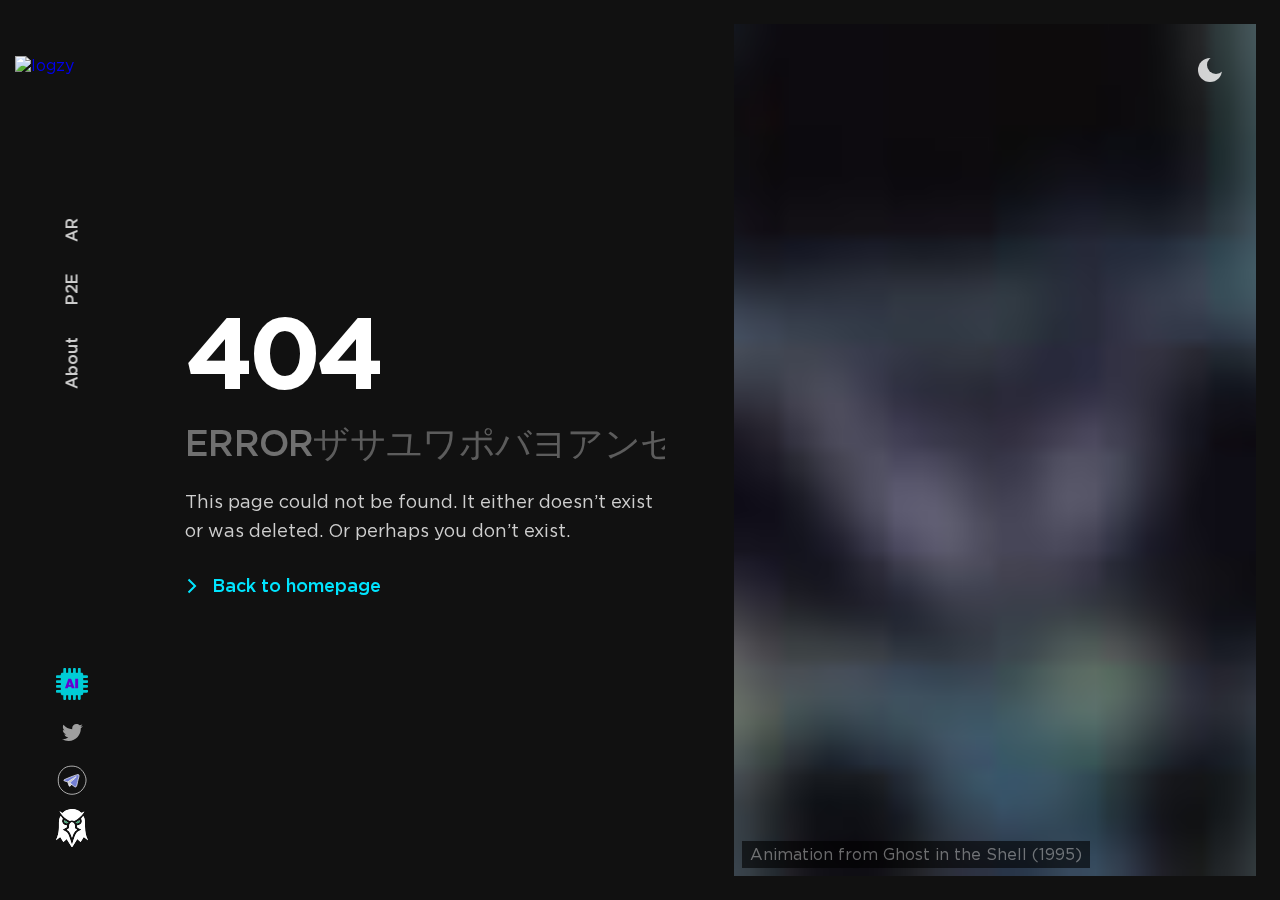
==== commit 3f01ebee: "as" ====
--- a/404/index.html
+++ b/404/index.html
@@ -1,6 +1,6 @@
 <!DOCTYPE html><html lang="en"><head><meta charSet="utf-8"/><meta name="viewport" content="width=device-width"/><meta name="theme-color" content="rgb(17 17 17)"/><link rel="canonical" href="https://pulsepepe.io/404/"/><title>PULSExPEPE</title><meta name="description" content="404 page not found. This page doesn&#x27;t exist"/><meta name="author" content="PULSE PEPE"/><meta property="og:image" content="https://pulsepepe.io/social-image.png"/><meta property="og:image:alt" content="Banner for the site"/><meta property="og:image:type" content="image/png"/><meta property="og:image:width" content="1280"/><meta property="og:image:height" content="675"/><meta property="og:title" content="PULSExPEPE"/><meta property="og:site_name" content="PULSE PEPE"/><meta property="og:type" content="website"/><meta property="og:url" content="https://pulsepepe.io"/><meta property="og:description" content="404 page not found. This page doesn&#x27;t exist"/><meta name="twitter:card" content="summary_large_image"/><meta name="twitter:description" content="404 page not found. This page doesn&#x27;t exist"/><meta name="twitter:title" content="PULSExPEPE"/><meta name="twitter:site" content="@PULSExPEPE"/><meta name="twitter:creator" content="@PULSExPEPE"/><meta name="twitter:image" content="https://pulsepepe.io/social-image.png"/><meta name="next-head-count" content="23"/><meta charSet="utf-8"/><link rel="manifest" href="/manifest.json"/><link rel="shortcut icon" href="/favicon.png" type="image/png"/><link rel="shortcut icon" href="/favicon.svg" type="image/svg+xml"/><link rel="apple-touch-icon" href="/icon-256.png"/><link type="text/plain" rel="author" href="/humans.txt"/><link rel="preload" href="/_next/static/media/gotham-medium.cb181817.woff2" as="font" crossorigin="true"/><link rel="preload" href="/_next/static/media/gotham-book.f0d45f33.woff2" as="font" crossorigin="true"/><style> @font-face { font-family: Gotham; font-weight: 400; src: url(/_next/static/media/gotham-book.f0d45f33.woff2) format('woff2'); font-display: block; font-style: normal; } @font-face { font-family: Gotham; font-weight: 400; src: url(/_next/static/media/gotham-book-italic.30d92fbf.woff2) format('woff2'); font-display: block; font-style: italic; } @font-face { font-family: Gotham; font-weight: 500; src: url(/_next/static/media/gotham-medium.cb181817.woff2) format('woff2'); font-display: block; font-style: normal; } @font-face { font-family: Gotham; font-weight: 500; src: url(/_next/static/media/gotham-medium-italic.f83fe298.woff2) format('woff2'); font-display: block; font-style: italic; } @font-face { font-family: Gotham; font-weight: 700; src: url(/_next/static/media/gotham-bold.c081ace9.woff2) format('woff2'); font-display: block; font-style: normal; } @font-face { font-family: Gotham; font-weight: 700; src: url(/_next/static/media/gotham-bold-italic.72cd55d4.woff2) format('woff2'); font-display: block; font-style: italic; }
 </style><style> :root { --rgbBlack: 0 0 0; --rgbWhite: 255 255 255; --bezierFastoutSlowin: cubic-bezier(0.4, 0.0, 0.2, 1); --durationXS: 200ms; --durationS: 300ms; --durationM: 400ms; --durationL: 600ms; --durationXL: 800ms; --systemFontStack: system-ui, -apple-system, BlinkMacSystemFont, San Francisco, Roboto, Segoe UI, Ubuntu, Helvetica Neue, sans-serif; --fontStack: Gotham, var(--systemFontStack); --monoFontStack: ui-monospace, SFMono-Regular, Menlo, Monaco, Consolas, Liberation Mono, Courier New, monospace; --japaneseFontStack: ヒラギノ角ゴ Pro W3, Hiragino Kaku Gothic Pro, Hiragino Sans, Osaka, メイリオ, Meiryo, Segoe UI, sans-serif; --fontWeightRegular: 400; --fontWeightMedium: 500; --fontWeightBold: 700; --fontSizeH0: 8.75rem; --fontSizeH1: 6.25rem; --fontSizeH2: 3.625rem; --fontSizeH3: 2.375rem; --fontSizeH4: 1.75rem; --fontSizeH5: 1.5rem; --fontSizeBodyXL: 1.375rem; --fontSizeBodyL: 1.25rem; --fontSizeBodyM: 1.125rem; --fontSizeBodyS: 1rem; --fontSizeBodyXS: 0.875rem; --lineHeightTitle: 1.1; --lineHeightBody: 1.6; --maxWidthS: 540px; --maxWidthM: 720px; --maxWidthL: 1096px; --maxWidthXL: 1680px; --spaceOuter: 64px; --spaceXS: 4px; --spaceS: 8px; --spaceM: 16px; --spaceL: 24px; --spaceXL: 32px; --space2XL: 48px; --space3XL: 64px; --space4XL: 96px; --space5XL: 128px; --zIndex0: 0; --zIndex1: 4; --zIndex2: 8; --zIndex3: 16; --zIndex4: 32; --zIndex5: 64; } @media (max-width: 2080px) { :root { --fontSizeH0: 7.5rem; --fontSizeH1: 5rem; } } @media (max-width: 1680px) { :root { --maxWidthS: 480px; --maxWidthM: 640px; --maxWidthL: 1000px; --maxWidthXL: 1100px; --spaceOuter: 48px; --fontSizeH0: 6.25rem; --fontSizeH1: 4.375rem; --fontSizeH2: 3.125rem; --fontSizeH3: 2.25rem; --fontSizeH4: 1.625rem; --fontSizeH5: 1.375rem; } } @media (max-width: 1040px) { :root { --fontSizeH0: 5rem; --fontSizeH1: 3.75rem; --fontSizeH2: 3rem; --fontSizeH3: 2rem; --fontSizeH4: 1.5rem; --fontSizeH5: 1.25rem; } } @media (max-width: 696px) { :root { --spaceOuter: 24px; --fontSizeH0: 3.5rem; --fontSizeH1: 2.5rem; --fontSizeH2: 2.125rem; --fontSizeH3: 1.75rem; --fontSizeH4: 1.375rem; --fontSizeH5: 1.125rem; --fontSizeBodyL: 1.0625rem; --fontSizeBodyM: 1rem; --fontSizeBodyS: 0.875rem; } } @media (max-width: 400px) { :root { --spaceOuter: 16px; --fontSizeH0: 2.625rem; --fontSizeH1: 2.375rem; --fontSizeH2: 1.75rem; --fontSizeH3: 1.5rem; --fontSizeH4: 1.25rem; } } [data-theme='dark'] { --rgbBackground: 17 17 17; --rgbBackgroundLight: 26 26 26; --rgbPrimary: 0 229 255; --rgbAccent: 0 229 255; --rgbText: 255 255 255; --rgbError: 255 55 102; --colorTextTitle: rgb(var(--rgbText) / 1); --colorTextBody: rgb(var(--rgbText) / 0.8); --colorTextLight: rgb(var(--rgbText) / 0.6); } [data-theme='light'] { --rgbBackground: 242 242 242; --rgbBackgroundLight: 255 255 255; --rgbPrimary: 0 0 0; --rgbAccent: 0 229 255; --rgbText: 0 0 0; --rgbError: 255 0 60; --colorTextTitle: rgb(var(--rgbText) / 1); --colorTextBody: rgb(var(--rgbText) / 0.8); --colorTextLight: rgb(var(--rgbText) / 0.6); }
-</style><link rel="preload" href="/_next/static/css/63a60ab00b1fd8b9.css" as="style"/><link rel="stylesheet" href="/_next/static/css/63a60ab00b1fd8b9.css" data-n-g=""/><link rel="preload" href="/_next/static/css/a2f5c4da2c3b8cfe.css" as="style"/><link rel="stylesheet" href="/_next/static/css/a2f5c4da2c3b8cfe.css" data-n-p=""/><noscript data-n-css=""></noscript><script defer="" nomodule="" src="/_next/static/chunks/polyfills-c67a75d1b6f99dc8.js"></script><script src="/_next/static/chunks/webpack-b9da731c44f15b5f.js" defer=""></script><script src="/_next/static/chunks/framework-4556c45dd113b893.js" defer=""></script><script src="/_next/static/chunks/main-01069bc37ac39556.js" defer=""></script><script src="/_next/static/chunks/pages/_app-e68b65357c7a3dc2.js" defer=""></script><script src="/_next/static/chunks/pages/404-06af530d2a212ada.js" defer=""></script><script src="/_next/static/IwCgzPGHDX0Fp4LPNkQG2/_buildManifest.js" defer=""></script><script src="/_next/static/IwCgzPGHDX0Fp4LPNkQG2/_ssgManifest.js" defer=""></script></head><body data-theme="dark" tabindex="-1"><script>
+</style><link rel="preload" href="/_next/static/css/63a60ab00b1fd8b9.css" as="style"/><link rel="stylesheet" href="/_next/static/css/63a60ab00b1fd8b9.css" data-n-g=""/><link rel="preload" href="/_next/static/css/a2f5c4da2c3b8cfe.css" as="style"/><link rel="stylesheet" href="/_next/static/css/a2f5c4da2c3b8cfe.css" data-n-p=""/><noscript data-n-css=""></noscript><script defer="" nomodule="" src="/_next/static/chunks/polyfills-c67a75d1b6f99dc8.js"></script><script src="/_next/static/chunks/webpack-b9da731c44f15b5f.js" defer=""></script><script src="/_next/static/chunks/framework-4556c45dd113b893.js" defer=""></script><script src="/_next/static/chunks/main-01069bc37ac39556.js" defer=""></script><script src="/_next/static/chunks/pages/_app-4253e42ca9b94958.js" defer=""></script><script src="/_next/static/chunks/pages/404-06af530d2a212ada.js" defer=""></script><script src="/_next/static/uRzKBQd9ZU9Q5s1fQCmq3/_buildManifest.js" defer=""></script><script src="/_next/static/uRzKBQd9ZU9Q5s1fQCmq3/_ssgManifest.js" defer=""></script></head><body data-theme="dark" tabindex="-1"><script>
               const initialTheme = JSON.parse(localStorage.getItem('theme'));
               document.body.dataset.theme = initialTheme || 'dark';
-            </script><div id="__next"><a class="VisuallyHidden_hidden__D_ZwH App_skip__Hmpeg" data-hidden="false" data-show-on-focus="true" href="#MainContent">Skip to main content</a><header class="Navbar_navbar__7Exjr"><a data-navbar-item="true" class="Navbar_logo__keI4H" aria-label="PULSE PEPE, Designer" href="/"><span style="box-sizing:border-box;display:inline-block;overflow:hidden;width:initial;height:initial;background:none;opacity:1;border:0;margin:0;padding:0;position:relative;max-width:100%"><span style="box-sizing:border-box;display:block;width:initial;height:initial;background:none;opacity:1;border:0;margin:0;padding:0;max-width:100%"><img style="display:block;max-width:100%;width:initial;height:initial;background:none;opacity:1;border:0;margin:0;padding:0" alt="" aria-hidden="true" src="data:image/svg+xml,%3csvg%20xmlns=%27http://www.w3.org/2000/svg%27%20version=%271.1%27%20width=%277874%27%20height=%277874%27/%3e"/></span><img alt="logzy" src="[data-uri]" decoding="async" data-nimg="intrinsic" class="Monogram_kukku__loKth" style="position:absolute;top:0;left:0;bottom:0;right:0;box-sizing:border-box;padding:0;border:none;margin:auto;display:block;width:0;height:0;min-width:100%;max-width:100%;min-height:100%;max-height:100%"/><noscript><img alt="logzy" srcSet="_next/static/media/logo.997d3db1.png?imwidth=3840 1x" src="_next/static/media/logo.997d3db1.png?imwidth=3840" decoding="async" data-nimg="intrinsic" style="position:absolute;top:0;left:0;bottom:0;right:0;box-sizing:border-box;padding:0;border:none;margin:auto;display:block;width:0;height:0;min-width:100%;max-width:100%;min-height:100%;max-height:100%" class="Monogram_kukku__loKth" loading="lazy"/></noscript></span></a><button class="Button_button__L2wUb NavToggle_toggle__gmiZu" data-icon-only="true" aria-label="Menu" aria-expanded="false"><span class="Button_text__t2U9w"><div class="NavToggle_inner__0uerT"><svg width="24" height="24" viewBox="0 0 24 24" aria-hidden="true" class="Icon_icon__t_YgI NavToggle_icon__aG8yu" data-menu="true" data-open="false"><path d="M22 6H2V4h20v2zM2 13h16v-2H2v2zm0 7h20v-2H2v2z"></path></svg><svg width="24" height="24" viewBox="0 0 24 24" aria-hidden="true" class="Icon_icon__t_YgI NavToggle_icon__aG8yu" data-close="true" data-open="false"><path d="M19 6.41L17.59 5 12 10.59 6.41 5 5 6.41 10.59 12 5 17.59 6.41 19 12 13.41 17.59 19 19 17.59 13.41 12z"></path></svg></div></span></button><nav class="Navbar_nav__Ymaux"><div class="Navbar_navList__mg4Oa"><a data-navbar-item="true" class="Navbar_navLink__Havgb" aria-current="" href="/">PP.Ai</a><a data-navbar-item="true" class="Navbar_navLink__Havgb" aria-current="" href="/">AR</a><a data-navbar-item="true" class="Navbar_navLink__Havgb" aria-current="" href="/contact/">P2E</a><a data-navbar-item="true" class="Navbar_navLink__Havgb" aria-current="" href="/contact/">About</a></div><div class="Navbar_navIcons__KC2a8"><a data-navbar-item="true" class="Navbar_navIconLink__W8ZFX" aria-label="Twitter" href="https://twitter.com/pulsechainpepe" target="_blank" rel="noopener noreferrer"><svg width="24" height="24" viewBox="0 0 24 24" aria-hidden="true" class="Icon_icon__t_YgI Navbar_navIcon__lI_cE"><path d="M22.92 6c-.77.35-1.6.58-2.46.69.88-.53 1.56-1.37 1.88-2.38-.83.5-1.75.85-2.72 1.05C18.83 4.5 17.72 4 16.46 4c-2.35 0-4.27 1.92-4.27 4.29 0 .34.04.67.11.98-3.56-.18-6.73-1.89-8.84-4.48-.37.63-.58 1.37-.58 2.15 0 1.49.75 2.81 1.91 3.56-.71 0-1.37-.2-1.95-.5v.03c0 2.08 1.48 3.82 3.44 4.21a4.22 4.22 0 01-1.93.07 4.28 4.28 0 004 2.98 8.521 8.521 0 01-5.33 1.84c-.34 0-.68-.02-1.02-.06C3.9 20.29 6.16 21 8.58 21c7.88 0 12.21-6.54 12.21-12.21 0-.19 0-.37-.01-.56.84-.6 1.56-1.36 2.14-2.23z"></path></svg></a><a data-navbar-item="true" class="Navbar_navIconLink__W8ZFX" aria-label="Figma" href="https://t.me/pulsechainpepe" target="_blank" rel="noopener noreferrer"><svg xmlns="http://www.w3.org/2000/svg" x="0px" y="0px" width="48" height="48" viewBox="0,0,256,256" style="fill:#000000" aria-hidden="true" class="Icon_icon__t_YgI Navbar_navIcon__lI_cE"><g fill="none" fill-rule="nonzero" stroke="none" stroke-width="1" stroke-linecap="butt" stroke-linejoin="none" stroke-miterlimit="10" stroke-dasharray="" stroke-dashoffset="0" font-family="none" font-weight="none" font-size="none" text-anchor="none" style="mix-blend-mode:normal"><g transform="scale(5.33333,5.33333)"><circle cx="24" cy="24" r="21" fill-opacity="0" fill="#000000" stroke="none" stroke-linejoin="miter"></circle><path d="M45.051,24c0,3.826 -1.069,7.415 -2.857,10.504c-1.844,3.187 -4.305,6.189 -7.492,8.033c-3.089,1.787 -6.877,2.871 -10.702,2.871c-3.826,0 -7.567,-1.165 -10.656,-2.952c-3.187,-1.844 -5.847,-4.677 -7.69,-7.864c-1.787,-3.089 -2.276,-6.766 -2.276,-10.592c0,-3.826 0.68,-7.393 2.467,-10.482c1.844,-3.187 4.366,-6.038 7.553,-7.882c3.089,-1.787 6.776,-2.448 10.602,-2.448c3.826,0 7.371,0.906 10.46,2.694c3.187,1.844 5.545,4.627 7.389,7.814c1.787,3.089 3.202,6.478 3.202,10.304z" fill="none" stroke="#ffffff" stroke-linejoin="miter"></path><path d="M17.689,26.814c0.492,1.906 1.089,3.785 1.785,5.626c0.151,0.399 0.366,0.85 0.782,0.946c0.367,0.084 0.725,-0.152 1.02,-0.386c0.846,-0.672 1.616,-1.439 2.292,-2.282c1.123,0.936 2.304,1.808 3.427,2.744c0.437,0.364 0.884,0.734 1.414,0.94c0.53,0.205 1.168,0.22 1.635,-0.104c0.321,-0.222 0.525,-0.574 0.692,-0.927c0.364,-0.765 0.633,-1.572 0.833,-2.395c0.8,-3.306 0.851,-6.256 2.324,-9.936c0.473,-1.182 0.572,-2.491 0.653,-3.76c0.048,-0.748 -0.541,-1.378 -1.289,-1.408c-0.89,-0.036 -1.761,0.193 -2.619,0.451c-6.127,1.842 -11.582,4.246 -17.015,6.668c-0.505,0.225 -1.044,0.413 -1.436,0.803c-0.221,0.22 -0.397,0.518 -0.365,0.828c0.058,0.568 0.716,0.837 1.268,0.98c1.537,0.398 3.043,0.915 4.599,1.212z" fill="#737fd4" stroke="none" stroke-linejoin="miter"></path><path d="M20.843,28.309l-0.304,4.904l3.03,-2.496z" fill="#bcbcbc" stroke="none" stroke-linejoin="miter"></path><path d="M20.721,28.01c1.109,1.117 2.262,2.191 3.455,3.219" fill="none" stroke="#ffffff" stroke-linejoin="round"></path><path d="M18.264,26.388l11.376,-7.433l0.506,0.455l-8.949,8.242l-0.405,1.264l-0.657,4.247l-2.377,-5.966z" fill="#bcbcbc" stroke="none" stroke-linejoin="miter"></path><path d="M17.689,26.814c0.492,1.906 1.089,3.785 1.785,5.626c0.151,0.399 0.366,0.85 0.782,0.946c0.367,0.084 0.725,-0.152 1.02,-0.386c0.846,-0.672 1.616,-1.439 2.292,-2.282c1.123,0.936 2.304,1.808 3.427,2.744c0.437,0.364 0.884,0.734 1.414,0.94c0.53,0.205 1.168,0.22 1.635,-0.104c0.321,-0.222 0.525,-0.574 0.692,-0.927c0.364,-0.765 0.633,-1.572 0.833,-2.395c0.8,-3.306 0.851,-6.256 2.324,-9.936c0.473,-1.182 0.572,-2.491 0.653,-3.76c0.048,-0.748 -0.541,-1.378 -1.289,-1.408c-0.89,-0.036 -1.761,0.193 -2.619,0.451c-6.127,1.842 -11.582,4.246 -17.015,6.668c-0.505,0.225 -1.044,0.413 -1.436,0.803c-0.221,0.22 -0.397,0.518 -0.365,0.828c0.058,0.568 0.716,0.837 1.268,0.98c1.537,0.398 3.043,0.915 4.599,1.212z" fill="none" stroke="#ffffff" stroke-linejoin="round"></path><path d="M17.689,26.814c3.357,-2.222 6.437,-4.187 9.794,-6.409c0.695,-0.46 2.562,-1.753 2.87,-1.262c0.411,0.654 -6.383,5.935 -9.624,8.879c-0.164,1.727 -0.287,3.459 -0.37,5.192" fill="none" stroke="#ffffff" stroke-linejoin="round"></path></g></g></svg></a><a data-navbar-item="true" class="Navbar_navIconLink__W8ZFX" aria-label="Github" href="https://dexscreener.com" target="_blank" rel="noopener noreferrer"><svg xmlns="http://www.w3.org/2000/svg" viewBox="0 0 263.68 316.87" aria-hidden="true" class="Icon_icon__t_YgI Navbar_navIcon__lI_cE"><path d="M792.64,759.69c14.64,23.71,29,46.94,43.63,70.63l43.59-70.66,27.35,25.58,26-42.07,35.06,28.17a37.74,37.74,0,0,0-1.26-3.67c-16.15-33-23.06-67.94-23.1-104.54,0-19-.53-38-2.1-56.82-1-12.15-6-23.49-12.28-34.34-4.61,5.62-8.55,11.25-13.36,16-3.34,3.31-3.47,5.71-1.61,9.84,9.37,20.75.14,41.06-21.67,47.91-4.67,1.47-9.66,1.91-14.72,2.87.27,3.75.3,7.74,1,11.62a7.8,7.8,0,0,0,3,4.87c9.09,5.52,18.38,10.72,27.58,16.06,1.2.69,2.28,1.57,3.92,2.71-5.54,3.12-10.24,6.33-15.37,8.56-17.37,7.55-28.71,20.66-35.29,38Q854,753.88,846.06,777.7c-3.45,10.26-6.18,20.76-9.23,31.16A37,37,0,0,1,833,800c-7.79-23.25-15-46.71-23.59-69.68-6-16.11-16-29.41-32.72-36.5-5-2.13-9.6-5.26-14.36-8-1.06-.61-2-1.41-3.4-2.39,10.61-6.13,20.71-11.89,30.71-17.81,1.42-.84,3.16-2.33,3.4-3.75.76-4.49.89-9.09,1.3-14.09-2.37,0-4,.13-5.65,0-15.3-1.39-32.07-11.64-34.31-30.67-.86-7.35,1.16-14.12,4.06-20.77.64-1.47,1.31-3.93.58-4.85-5.09-6.49-10.55-12.7-16.19-19.36-8.07,14.58-13.21,29.72-13.76,46-.55,16.65.06,33.33-.34,50-.6,24.52-4,48.67-12,72-3.52,10.26-7.92,20.22-12.2,31l34.76-27.88c8.82,14.27,17.32,28,26,42.06ZM735.18,532.91c0-.28-.16.28,0,.66a98.27,98.27,0,0,0,5,9.75c18.91,29.42,44.95,50.91,75.45,67.34a5.86,5.86,0,0,0,4.85-.41c10.62-6.27,21-6.1,31.64.07a5.8,5.8,0,0,0,4.8.21c30.16-16,55.68-37.36,74.67-66,2.32-3.49,4-7.42,5.79-10.87-6.73,3.94-13.12,8-19.83,11.37-1.45.74-4.66-.08-6-1.32-26-23.93-56.41-34-91.57-29-21.83,3.17-41,12.08-56.85,27.52-3.65,3.56-7,4.34-11,1.92C746.28,540.6,740.66,536.58,735.18,532.91ZM877.46,683.5c-1.58-1-2.63-1.82-3.76-2.46-15.49-8.79-12.27-5.51-12.66-21.33,0-.83,0-1.67,0-2.5-1-11.61-4.29-22.17-13.92-29.77-6.6-5.2-14.85-5.83-21-.21-4.4,4-9,9-10.74,14.51-2.63,8.21-3.22,17.17-3.91,25.87-.34,4.24-1.11,7.28-5.15,9.25-3.71,1.81-7.18,4.11-11.48,6.61,25.92,15,32.7,41.38,41.52,67.71C844.82,724.56,852,698.58,877.46,683.5ZM774.27,605.56c-3.53,8.13-2.53,14.09,3.13,19.08,7.25,6.39,21.15,7.18,29.79,1.72Zm123.9.05-32.95,20.76c9.07,5.46,22.39,4.73,29.77-1.68C900.57,619.85,901.67,613.54,898.17,605.61Z" transform="translate(-704.57 -513.46)" style="fill:#fff"></path><path d="M792.64,759.69l-27.3,25.56c-8.69-14-17.19-27.79-26-42.06l-34.76,27.88c4.28-10.79,8.68-20.75,12.2-31,8-23.29,11.38-47.44,12-72,.4-16.66-.21-33.34.34-50,.55-16.3,5.69-31.44,13.76-46C748.49,578.75,754,585,759,591.45c.73.92.06,3.38-.58,4.85-2.9,6.65-4.92,13.42-4.06,20.77,2.24,19,19,29.28,34.31,30.67,1.63.15,3.28,0,5.65,0-.41,5-.54,9.6-1.3,14.09-.24,1.42-2,2.91-3.4,3.75-10,5.92-20.1,11.68-30.71,17.81,1.38,1,2.34,1.78,3.4,2.39,4.76,2.72,9.35,5.85,14.36,8,16.68,7.09,26.72,20.39,32.72,36.5,8.55,23,15.8,46.43,23.59,69.68a37,37,0,0,0,3.81,8.9c3-10.4,5.78-20.9,9.23-31.16q8-23.79,16.89-47.28c6.58-17.34,17.92-30.45,35.29-38,5.13-2.23,9.83-5.44,15.37-8.56-1.64-1.14-2.72-2-3.92-2.71-9.2-5.34-18.49-10.54-27.58-16.06a7.8,7.8,0,0,1-3-4.87c-.67-3.88-.7-7.87-1-11.62,5.06-1,10.05-1.4,14.72-2.87,21.81-6.85,31-27.16,21.67-47.91-1.86-4.13-1.73-6.53,1.61-9.84,4.81-4.76,8.75-10.39,13.36-16,6.29,10.85,11.27,22.19,12.28,34.34,1.57,18.87,2.08,37.87,2.1,56.82,0,36.6,7,71.56,23.1,104.54a37.74,37.74,0,0,1,1.26,3.67L933.2,743.17l-26,42.07-27.35-25.58-43.59,70.66C821.63,806.63,807.28,783.4,792.64,759.69Z" transform="translate(-704.57 -513.46)" style="fill:#fff"></path><path d="M735.18,532.91c5.48,3.67,11.1,7.69,17,11.27,4,2.42,7.32,1.64,11-1.92,15.83-15.44,35-24.35,56.85-27.52,35.16-5.09,65.52,5,91.57,29,1.36,1.24,4.57,2.06,6,1.32,6.71-3.4,13.1-7.43,19.83-11.37-1.82,3.45-3.47,7.38-5.79,10.87-19,28.66-44.51,50-74.67,66a5.8,5.8,0,0,1-4.8-.21c-10.59-6.17-21-6.34-31.64-.07a5.86,5.86,0,0,1-4.85.41c-30.5-16.43-56.54-37.92-75.45-67.34a98.27,98.27,0,0,1-5-9.75C735,533.19,735.18,532.63,735.18,532.91Z" transform="translate(-704.57 -513.46)" style="fill:#fff"></path><path d="M877.46,683.5c-25.46,15.08-32.64,41.06-41.14,67.68-8.82-26.33-15.6-52.73-41.52-67.71,4.3-2.5,7.77-4.8,11.48-6.61,4-2,4.81-5,5.15-9.25.69-8.7,1.28-17.66,3.91-25.87,1.75-5.46,6.34-10.48,10.74-14.51,6.14-5.62,14.39-5,21,.21C856.7,635,860,645.6,861,657.21c.07.83,0,1.67,0,2.5.39,15.82-2.83,12.54,12.66,21.33C874.83,681.68,875.88,682.46,877.46,683.5Z" transform="translate(-704.57 -513.46)" style="fill:#fff"></path><path d="M774.27,605.56l32.92,20.8c-8.64,5.46-22.54,4.67-29.79-1.72C771.74,619.65,770.74,613.69,774.27,605.56Z" transform="translate(-704.57 -513.46)" style="fill:#42a875"></path><path d="M898.17,605.61c3.5,7.93,2.4,14.24-3.18,19.08-7.38,6.41-20.7,7.14-29.77,1.68Z" transform="translate(-704.57 -513.46)" style="fill:#42a875"></path></svg></a></div></nav><button class="Button_button__L2wUb ThemeToggle_toggle__w8LEU" data-icon-only="true" aria-label="Toggle theme" data-navbar-item="true"><span class="Button_text__t2U9w"><svg aria-hidden="true" width="38" height="38" viewBox="0 0 38 38"><defs><mask id=":Rasm:theme-toggle-mask"><circle class="ThemeToggle_circle__qVSRK" data-mask="true" cx="19" cy="19" r="13"></circle><circle class="ThemeToggle_mask__Y09BP" cx="25" cy="14" r="9"></circle></mask></defs><path class="ThemeToggle_path__9hTG0" d="M19 3v7M19 35v-7M32.856 11l-6.062 3.5M5.144 27l6.062-3.5M5.144 11l6.062 3.5M32.856 27l-6.062-3.5"></path><circle class="ThemeToggle_circle__qVSRK" mask="url(#:Rasm:theme-toggle-mask)" cx="19" cy="19" r="12"></circle></svg></span></button></header><main class="App_app__x2qc1" tabindex="-1" id="MainContent"><div class="App_page__ZYUk8" style="opacity:0"><section class="__404_page__lOAjs"><div class="__404_details__BeAQV"><div class="__404_text__QkjlH"><h1 class="Heading_heading__209rB __404_title__ySHYF" data-align="auto" data-weight="bold" data-level="0" data-visible="false">404</h1><h2 class="Heading_heading__209rB __404_subheading__9GcyQ" data-align="auto" data-weight="medium" data-level="3" aria-hidden="true" data-visible="false"><span class="DecoderText_text__ZFBnw"><span class="VisuallyHidden_hidden__D_ZwH" data-hidden="true">Error: Redacted</span><span aria-hidden="true"></span></span></h2><p class="Text_text__I2GnQ __404_description__wrY0N" data-align="auto" data-size="m" data-weight="auto" data-visible="false">This page could not be found. It either doesn’t exist or was deleted. Or perhaps you don’t exist.</p><a class="Button_button__L2wUb __404_button__UBp2P" data-secondary="true" data-icon="chevronRight" href="/" data-visible="false"><svg width="24" height="24" viewBox="0 0 24 24" aria-hidden="true" class="Icon_icon__t_YgI Button_icon__mSIRG" data-start="true" data-shift="true"><path d="M13.586 12L7.793 6.207l1.414-1.414 6.5 6.5.707.707-.707.707-6.5 6.5-1.414-1.414L13.586 12z"></path></svg><span class="Button_text__t2U9w">Back to homepage</span></a></div></div><div class="__404_videoContainer__asE2J" data-visible="false"><video autoplay="" muted="" loop="" playsinline="" class="__404_video__c2iBw" data-visible="false" poster="/_next/static/media/notfound.4ebd40af.jpg"><source src="/_next/static/media/notfound.7706c673.mp4" type="video/mp4"/></video><a class="__404_credit__RZBXp" data-visible="false" href="https://www.imdb.com/title/tt0113568/" target="_blank" rel="noopener noreferrer">Animation from Ghost in the Shell (1995)</a></div></section></div></main></div><script id="__NEXT_DATA__" type="application/json">{"props":{"pageProps":{}},"page":"/404","query":{},"buildId":"IwCgzPGHDX0Fp4LPNkQG2","nextExport":true,"autoExport":true,"isFallback":false,"scriptLoader":[]}</script><div id="portal-root"></div></body></html>+            </script><div id="__next"><a class="VisuallyHidden_hidden__D_ZwH App_skip__Hmpeg" data-hidden="false" data-show-on-focus="true" href="#MainContent">Skip to main content</a><header class="Navbar_navbar__7Exjr"><a data-navbar-item="true" class="Navbar_logo__keI4H" aria-label="PULSE PEPE, Designer" href="/"><span style="box-sizing:border-box;display:inline-block;overflow:hidden;width:initial;height:initial;background:none;opacity:1;border:0;margin:0;padding:0;position:relative;max-width:100%"><span style="box-sizing:border-box;display:block;width:initial;height:initial;background:none;opacity:1;border:0;margin:0;padding:0;max-width:100%"><img style="display:block;max-width:100%;width:initial;height:initial;background:none;opacity:1;border:0;margin:0;padding:0" alt="" aria-hidden="true" src="data:image/svg+xml,%3csvg%20xmlns=%27http://www.w3.org/2000/svg%27%20version=%271.1%27%20width=%277874%27%20height=%277874%27/%3e"/></span><img alt="logzy" src="[data-uri]" decoding="async" data-nimg="intrinsic" class="Monogram_kukku__loKth" style="position:absolute;top:0;left:0;bottom:0;right:0;box-sizing:border-box;padding:0;border:none;margin:auto;display:block;width:0;height:0;min-width:100%;max-width:100%;min-height:100%;max-height:100%"/><noscript><img alt="logzy" srcSet="_next/static/media/logo.997d3db1.png?imwidth=3840 1x" src="_next/static/media/logo.997d3db1.png?imwidth=3840" decoding="async" data-nimg="intrinsic" style="position:absolute;top:0;left:0;bottom:0;right:0;box-sizing:border-box;padding:0;border:none;margin:auto;display:block;width:0;height:0;min-width:100%;max-width:100%;min-height:100%;max-height:100%" class="Monogram_kukku__loKth" loading="lazy"/></noscript></span></a><button class="Button_button__L2wUb NavToggle_toggle__gmiZu" data-icon-only="true" aria-label="Menu" aria-expanded="false"><span class="Button_text__t2U9w"><div class="NavToggle_inner__0uerT"><svg width="24" height="24" viewBox="0 0 24 24" aria-hidden="true" class="Icon_icon__t_YgI NavToggle_icon__aG8yu" data-menu="true" data-open="false"><path d="M22 6H2V4h20v2zM2 13h16v-2H2v2zm0 7h20v-2H2v2z"></path></svg><svg width="24" height="24" viewBox="0 0 24 24" aria-hidden="true" class="Icon_icon__t_YgI NavToggle_icon__aG8yu" data-close="true" data-open="false"><path d="M19 6.41L17.59 5 12 10.59 6.41 5 5 6.41 10.59 12 5 17.59 6.41 19 12 13.41 17.59 19 19 17.59 13.41 12z"></path></svg></div></span></button><nav class="Navbar_nav__Ymaux"><div class="Navbar_navList__mg4Oa"><a data-navbar-item="true" class="Navbar_navLink__Havgb" aria-current="" href="/">AR</a><a data-navbar-item="true" class="Navbar_navLink__Havgb" aria-current="" href="/contact/">P2E</a><a data-navbar-item="true" class="Navbar_navLink__Havgb" aria-current="" href="/contact/">About</a></div><div class="Navbar_navIcons__KC2a8"><a data-navbar-item="true" class="Navbar_navIconLink__W8ZFX" aria-label="AI" href="https:ai.pulsepepe.io" target="_blank" rel="noopener noreferrer"><svg xmlns="http://www.w3.org/2000/svg" viewBox="0 0 334.31 334.31" aria-hidden="true" class="Icon_icon__t_YgI Navbar_navIcon__lI_cE"><rect x="93.66" y="97.31" width="140.71" height="140.71" style="fill:#6600d1"></rect><path d="M186.15.09l14.9.46,3,1.85a13.35,13.35,0,0,1,3.2,8.81l0,5,0,15,0,5c-.06,3.47.07,7-.25,10.4s1.32,3.92,4.08,3.2c5,.08,9.92.08,14.88.29,2.31.1,3.27-.55,3.16-3-.22-5-.19-9.92-.26-14.89l0-15,0-5C229.53,2.94,231.82.65,241.11,0l5,0c3.66-.08,7,.73,9.77,3.29l1.65,3.06c1.06,4.57.08,9.24.67,13.83l0,5,0,15,0,5c-1,3.93.43,5.35,4.44,4.9a73.87,73.87,0,0,1,8.42,0l1.9.48a25.81,25.81,0,0,1,8.84,6.77l2.07,4.35.55,11.51c-.63,5.83,3.69,2.08,5.64,2.91l15,0,5,0,15,0,4,1.08a13.13,13.13,0,0,1,5.11,7c0,1.67.07,3.34.1,5,.1,13.93-2.27,16.29-16.19,16.2l-5,0-15,0c-14.73-.9-14.73-.9-13.62,13.8-.59,8.09-.59,8.1,7.15,8,.82,0,1.64-.12,2.46-.18l5,0,15,0,5,0c3.52.4,7.18-.31,10.55,1.31l3.08,3c2.2,4.09,1,8.58,1.54,12.86l-.15,5a13.57,13.57,0,0,1-7,7l-5,.16-15,0-5,0-15,0c-2.62-.66-3.31.46-2.62,2.85l0,13.95c-.35,2.8-1.2,6,3.64,4.86l15,0,5,0,15,0,4.86.56a13.36,13.36,0,0,1,5.82,5.75l.54,4.88c-.06,2.48-.13,5-.18,7.45-.15,6.74-3.75,10.31-10.56,10.48l-7.46.19-5,0-15,0c-14.64-.06-11.77-3-11.62,11.87-.45,12.46-1.25,9.8,7.61,9.76l5,0,15,0,5,0c4.29.54,8.77-.61,12.89,1.46l3,3c1.73,3.4.87,7.13,1.31,10.68,0,1.68,0,3.35,0,5-.89,5.22-4.17,8-9.18,9.1l-5,0-15,0c-5.29-.08-10.61.12-15.87-.32-4.24-.36-5.54,1.1-5.05,5.2,1,8.41-1.62,15.27-9.14,19.81-4.31,1.61-8.81,1.46-13.28,1.28-2.61-.11-4,.37-3.79,3.45.29,4.13.18,8.29.24,12.44l0,5,0,15c0,1.67,0,3.34,0,5-1,5-3.89,8.27-9.1,9.17h-5c-3.55-.41-7.25.35-10.66-1.32l-3-2.95c-2.09-4.12-.93-8.6-1.47-12.89l0-5,0-15,0-5c.49-8,.49-8-7.31-7.84-.81,0-1.63.14-2.44.22-12.65-.94-12.65-.94-11.86,11.63l0,15,0,5c-.06,2.48-.13,5-.19,7.45-.17,6.8-3.75,10.4-10.49,10.55l-7.46.18-4.86-.56a13.17,13.17,0,0,1-5.74-5.79c-.2-1.62-.39-3.24-.58-4.85l0-15c0-1.67,0-3.34,0-5q0-7.49,0-15c1.08-4.81-2-4.05-4.86-3.67l-14,0c-2.41-.7-3.48.05-2.84,2.64l0,15c0,1.68,0,3.35,0,5q0,7.49,0,15l-.15,5a13.52,13.52,0,0,1-7,7l-5,.16c-4.28-.54-8.78.65-12.85-1.57l-3-3.08c-1.64-3.36-.9-7-1.31-10.52l0-5,0-15,0-5c.33-12.14,1.45-9.79-7.82-9.62-14.7-1.1-14.7-1.1-13.8,13.64l0,15,0,5c.1,14.13-2.48,16.28-16.2,16.18l-5-.09a13.42,13.42,0,0,1-7-5.1c-.36-1.34-.73-2.67-1.09-4v-15l0-5,0-15c-.79-2,2.91-6.28-2.92-5.66l-11.48-.54-4.37-2.09q-3-3.39-6-6.77l-1.3-3.94a76.43,76.43,0,0,1,0-8.43c.45-4-1-5.5-4.91-4.44l-5,0-15,0-5,0c-4.59-.6-9.26.4-13.83-.68l-3.05-1.65A13.23,13.23,0,0,1,0,246.14l0-5c.65-9.29,2.9-11.55,12.2-12.2l5,0,15,0c19.05,1.17,19.05,1.17,17.63-17.79.71-2.75.31-4.41-3.2-4.08s-6.94.18-10.41.24l-5,0-15,0-5,0a13.58,13.58,0,0,1-8.8-3.2l-1.83-3L.09,186.16a10.94,10.94,0,0,1,8.13-8.1l15-.08c4.13.07,8.27.19,12.4.18,4.62,0,10.77,1.62,13.46-.7,3.1-2.68.86-9,1-13.73.18-7.82,0-7.82-7.84-7.42l-15,0-5,0-15-.16-2.83-1.36A12.12,12.12,0,0,1,0,147.18c0-2,0-4,0-6,.12-5.37,0-10.78,6.33-13.3,2.6-1,5.28-.27,7.87-.84l5,0,15,0,5,0c11.3.58,11.3.58,10.64-9.85l0-6c1.1-4.47-.13-6.8-5.23-6a50.07,50.07,0,0,1-6.38.23l-5,0-15,0-5,0c-3.43-.12-6.89-.11-9.86-2.24l-3-4.31L0,86.2q.78-2.92,1.57-5.85l1.69-2c2.21-1,4.41-2.16,6.93-2.29l15,0,5,0c4.49.06,9-.2,13.46.26,5.07.52,7.09-1,6.44-6.35C48.57,57.51,57.41,48.71,70,50c1,.1,2-.12,3,0,2.7.38,3.42-.81,3.32-3.37-.21-5.48-.15-11-.21-16.46l0-5,0-15A19.47,19.47,0,0,1,78.38,3.3l2-1.69L86.19,0,98.85.37l4.28,3c2.13,3,2.1,6.45,2.23,9.88l0,5,0,15,0,5a52,52,0,0,1-.23,6.38c-.79,5.07,1.51,6.33,6,5.22l6,0c10.2.65,10.2.65,10-9.16,0-.49-.1-1-.15-1.47l0-5,0-15,0-5c.07-1.49.11-3,.21-4.47C127.64,3,131,.62,141.15,0l6,.05a12.11,12.11,0,0,1,7.64,4.32l1.35,2.85.15,15,0,5,0,15a18.41,18.41,0,0,1-.17,2.47c-.94,4.74,1.29,5.83,5.62,5.48a110.76,110.76,0,0,1,13.39,0c2.44.1,3.1-.74,3-3.09C178,39.08,178,31.15,178,23.21q0-7.5.08-15A11,11,0,0,1,186.15.09Zm14.76,117.08a11.2,11.2,0,0,0,0,6,58.92,58.92,0,0,0,0,13.92,11.27,11.27,0,0,0,0,6.07,58.92,58.92,0,0,0,0,13.92c-.44,1.72-.74,3.43.27,5.07-1.07,5-.66,9.94-.27,14.92-.44,1.72-.74,3.43.27,5.08-1.07,5-.66,9.93-.27,14.91-.44,1.72-.74,3.43.27,5.08-1.7,8.71-1.56,8.89,7,8.76,1,0,2-.15,2.94-.23l5,0c15.4,1,15.4,1,14.61-14.22a2,2,0,0,0-.1-.49l0-5.91,0-14.08,0-5.91,0-14.09,0-5.91,0-14.07,0-5.92,0-14.08c.72-5.82-3.48-2.36-5.54-2.94a78.76,78.76,0,0,0-14,0,14.11,14.11,0,0,0-6,0C201.67,112.32,199.65,113,200.91,117.17Zm-73.9,82a3.21,3.21,0,0,1,3.18-2.42l13.95,0,6,0c3.2,1.29,7.49-1.89,9.95,2.42,0,1.11-.07,2.22.92,3,.43,1.92.82,3.85,1.29,5.76s1.08,3.15,3.55,3.09c9.08-.25,18.15-.23,27.23-.31,1.83-.53.89-1.38.24-2.19-2.62-9-6.09-17.64-9.43-26.36-.34-1.44-.57-2.92-1.65-4.06q-1.69-5-3.41-9.93c-.44-1.4-.54-2.93-1.69-4a44.22,44.22,0,0,0-4-11,10.58,10.58,0,0,0-1.92-5.27l-3.36-9.68c-.36-1.44-.57-2.93-1.66-4.06a44.48,44.48,0,0,0-4-11,3.41,3.41,0,0,0-1.1-2.95c-1.89-7.83-1.89-7.83-11-7a10.08,10.08,0,0,0-5,0c-4.13-.08-8.28,0-12.41-.28-2.53-.14-3.83.67-4.67,3.19-2.34,7.06-5,14-7.54,21l-3.23,9.15-8.58,23a27.71,27.71,0,0,0-2.74,7.86,216.07,216.07,0,0,0-8.89,24.06L94,208.83c-1.1,2.75.69,2.17,2.2,1.92l14,0,6,0c5.45,1.28,8.83-.37,9.42-6.38A30.47,30.47,0,0,1,127,199.16Z" style="fill:#00ccd6"></path><path d="M146.34,152.58c.4,1.39.8,2.78,1.21,4.18q1.63,5.46,3.28,10.93c.24,1.35.08,2.83,1.23,3.89,2.24,5.46-1.84,4.77-4.92,5l-5,0a10.36,10.36,0,0,0-2.4-.19c-4.32.69-5.56-.94-3.86-4.92.92-2.59,2.1-5.1,2.25-7.9,1.87-5.38,3.73-10.77,5.69-16.44C145.82,148.48,145.22,151,146.34,152.58Z" style="fill:#0cc"></path></svg></a><a data-navbar-item="true" class="Navbar_navIconLink__W8ZFX" aria-label="Twitter" href="https://twitter.com/pulsechainpepe" target="_blank" rel="noopener noreferrer"><svg width="24" height="24" viewBox="0 0 24 24" aria-hidden="true" class="Icon_icon__t_YgI Navbar_navIcon__lI_cE"><path d="M22.92 6c-.77.35-1.6.58-2.46.69.88-.53 1.56-1.37 1.88-2.38-.83.5-1.75.85-2.72 1.05C18.83 4.5 17.72 4 16.46 4c-2.35 0-4.27 1.92-4.27 4.29 0 .34.04.67.11.98-3.56-.18-6.73-1.89-8.84-4.48-.37.63-.58 1.37-.58 2.15 0 1.49.75 2.81 1.91 3.56-.71 0-1.37-.2-1.95-.5v.03c0 2.08 1.48 3.82 3.44 4.21a4.22 4.22 0 01-1.93.07 4.28 4.28 0 004 2.98 8.521 8.521 0 01-5.33 1.84c-.34 0-.68-.02-1.02-.06C3.9 20.29 6.16 21 8.58 21c7.88 0 12.21-6.54 12.21-12.21 0-.19 0-.37-.01-.56.84-.6 1.56-1.36 2.14-2.23z"></path></svg></a><a data-navbar-item="true" class="Navbar_navIconLink__W8ZFX" aria-label="Figma" href="https://t.me/pulsechainpepe" target="_blank" rel="noopener noreferrer"><svg xmlns="http://www.w3.org/2000/svg" x="0px" y="0px" width="48" height="48" viewBox="0,0,256,256" style="fill:#000000" aria-hidden="true" class="Icon_icon__t_YgI Navbar_navIcon__lI_cE"><g fill="none" fill-rule="nonzero" stroke="none" stroke-width="1" stroke-linecap="butt" stroke-linejoin="none" stroke-miterlimit="10" stroke-dasharray="" stroke-dashoffset="0" font-family="none" font-weight="none" font-size="none" text-anchor="none" style="mix-blend-mode:normal"><g transform="scale(5.33333,5.33333)"><circle cx="24" cy="24" r="21" fill-opacity="0" fill="#000000" stroke="none" stroke-linejoin="miter"></circle><path d="M45.051,24c0,3.826 -1.069,7.415 -2.857,10.504c-1.844,3.187 -4.305,6.189 -7.492,8.033c-3.089,1.787 -6.877,2.871 -10.702,2.871c-3.826,0 -7.567,-1.165 -10.656,-2.952c-3.187,-1.844 -5.847,-4.677 -7.69,-7.864c-1.787,-3.089 -2.276,-6.766 -2.276,-10.592c0,-3.826 0.68,-7.393 2.467,-10.482c1.844,-3.187 4.366,-6.038 7.553,-7.882c3.089,-1.787 6.776,-2.448 10.602,-2.448c3.826,0 7.371,0.906 10.46,2.694c3.187,1.844 5.545,4.627 7.389,7.814c1.787,3.089 3.202,6.478 3.202,10.304z" fill="none" stroke="#ffffff" stroke-linejoin="miter"></path><path d="M17.689,26.814c0.492,1.906 1.089,3.785 1.785,5.626c0.151,0.399 0.366,0.85 0.782,0.946c0.367,0.084 0.725,-0.152 1.02,-0.386c0.846,-0.672 1.616,-1.439 2.292,-2.282c1.123,0.936 2.304,1.808 3.427,2.744c0.437,0.364 0.884,0.734 1.414,0.94c0.53,0.205 1.168,0.22 1.635,-0.104c0.321,-0.222 0.525,-0.574 0.692,-0.927c0.364,-0.765 0.633,-1.572 0.833,-2.395c0.8,-3.306 0.851,-6.256 2.324,-9.936c0.473,-1.182 0.572,-2.491 0.653,-3.76c0.048,-0.748 -0.541,-1.378 -1.289,-1.408c-0.89,-0.036 -1.761,0.193 -2.619,0.451c-6.127,1.842 -11.582,4.246 -17.015,6.668c-0.505,0.225 -1.044,0.413 -1.436,0.803c-0.221,0.22 -0.397,0.518 -0.365,0.828c0.058,0.568 0.716,0.837 1.268,0.98c1.537,0.398 3.043,0.915 4.599,1.212z" fill="#737fd4" stroke="none" stroke-linejoin="miter"></path><path d="M20.843,28.309l-0.304,4.904l3.03,-2.496z" fill="#bcbcbc" stroke="none" stroke-linejoin="miter"></path><path d="M20.721,28.01c1.109,1.117 2.262,2.191 3.455,3.219" fill="none" stroke="#ffffff" stroke-linejoin="round"></path><path d="M18.264,26.388l11.376,-7.433l0.506,0.455l-8.949,8.242l-0.405,1.264l-0.657,4.247l-2.377,-5.966z" fill="#bcbcbc" stroke="none" stroke-linejoin="miter"></path><path d="M17.689,26.814c0.492,1.906 1.089,3.785 1.785,5.626c0.151,0.399 0.366,0.85 0.782,0.946c0.367,0.084 0.725,-0.152 1.02,-0.386c0.846,-0.672 1.616,-1.439 2.292,-2.282c1.123,0.936 2.304,1.808 3.427,2.744c0.437,0.364 0.884,0.734 1.414,0.94c0.53,0.205 1.168,0.22 1.635,-0.104c0.321,-0.222 0.525,-0.574 0.692,-0.927c0.364,-0.765 0.633,-1.572 0.833,-2.395c0.8,-3.306 0.851,-6.256 2.324,-9.936c0.473,-1.182 0.572,-2.491 0.653,-3.76c0.048,-0.748 -0.541,-1.378 -1.289,-1.408c-0.89,-0.036 -1.761,0.193 -2.619,0.451c-6.127,1.842 -11.582,4.246 -17.015,6.668c-0.505,0.225 -1.044,0.413 -1.436,0.803c-0.221,0.22 -0.397,0.518 -0.365,0.828c0.058,0.568 0.716,0.837 1.268,0.98c1.537,0.398 3.043,0.915 4.599,1.212z" fill="none" stroke="#ffffff" stroke-linejoin="round"></path><path d="M17.689,26.814c3.357,-2.222 6.437,-4.187 9.794,-6.409c0.695,-0.46 2.562,-1.753 2.87,-1.262c0.411,0.654 -6.383,5.935 -9.624,8.879c-0.164,1.727 -0.287,3.459 -0.37,5.192" fill="none" stroke="#ffffff" stroke-linejoin="round"></path></g></g></svg></a><a data-navbar-item="true" class="Navbar_navIconLink__W8ZFX" aria-label="Github" href="https://dexscreener.com" target="_blank" rel="noopener noreferrer"><svg xmlns="http://www.w3.org/2000/svg" viewBox="0 0 263.68 316.87" aria-hidden="true" class="Icon_icon__t_YgI Navbar_navIcon__lI_cE"><path d="M792.64,759.69c14.64,23.71,29,46.94,43.63,70.63l43.59-70.66,27.35,25.58,26-42.07,35.06,28.17a37.74,37.74,0,0,0-1.26-3.67c-16.15-33-23.06-67.94-23.1-104.54,0-19-.53-38-2.1-56.82-1-12.15-6-23.49-12.28-34.34-4.61,5.62-8.55,11.25-13.36,16-3.34,3.31-3.47,5.71-1.61,9.84,9.37,20.75.14,41.06-21.67,47.91-4.67,1.47-9.66,1.91-14.72,2.87.27,3.75.3,7.74,1,11.62a7.8,7.8,0,0,0,3,4.87c9.09,5.52,18.38,10.72,27.58,16.06,1.2.69,2.28,1.57,3.92,2.71-5.54,3.12-10.24,6.33-15.37,8.56-17.37,7.55-28.71,20.66-35.29,38Q854,753.88,846.06,777.7c-3.45,10.26-6.18,20.76-9.23,31.16A37,37,0,0,1,833,800c-7.79-23.25-15-46.71-23.59-69.68-6-16.11-16-29.41-32.72-36.5-5-2.13-9.6-5.26-14.36-8-1.06-.61-2-1.41-3.4-2.39,10.61-6.13,20.71-11.89,30.71-17.81,1.42-.84,3.16-2.33,3.4-3.75.76-4.49.89-9.09,1.3-14.09-2.37,0-4,.13-5.65,0-15.3-1.39-32.07-11.64-34.31-30.67-.86-7.35,1.16-14.12,4.06-20.77.64-1.47,1.31-3.93.58-4.85-5.09-6.49-10.55-12.7-16.19-19.36-8.07,14.58-13.21,29.72-13.76,46-.55,16.65.06,33.33-.34,50-.6,24.52-4,48.67-12,72-3.52,10.26-7.92,20.22-12.2,31l34.76-27.88c8.82,14.27,17.32,28,26,42.06ZM735.18,532.91c0-.28-.16.28,0,.66a98.27,98.27,0,0,0,5,9.75c18.91,29.42,44.95,50.91,75.45,67.34a5.86,5.86,0,0,0,4.85-.41c10.62-6.27,21-6.1,31.64.07a5.8,5.8,0,0,0,4.8.21c30.16-16,55.68-37.36,74.67-66,2.32-3.49,4-7.42,5.79-10.87-6.73,3.94-13.12,8-19.83,11.37-1.45.74-4.66-.08-6-1.32-26-23.93-56.41-34-91.57-29-21.83,3.17-41,12.08-56.85,27.52-3.65,3.56-7,4.34-11,1.92C746.28,540.6,740.66,536.58,735.18,532.91ZM877.46,683.5c-1.58-1-2.63-1.82-3.76-2.46-15.49-8.79-12.27-5.51-12.66-21.33,0-.83,0-1.67,0-2.5-1-11.61-4.29-22.17-13.92-29.77-6.6-5.2-14.85-5.83-21-.21-4.4,4-9,9-10.74,14.51-2.63,8.21-3.22,17.17-3.91,25.87-.34,4.24-1.11,7.28-5.15,9.25-3.71,1.81-7.18,4.11-11.48,6.61,25.92,15,32.7,41.38,41.52,67.71C844.82,724.56,852,698.58,877.46,683.5ZM774.27,605.56c-3.53,8.13-2.53,14.09,3.13,19.08,7.25,6.39,21.15,7.18,29.79,1.72Zm123.9.05-32.95,20.76c9.07,5.46,22.39,4.73,29.77-1.68C900.57,619.85,901.67,613.54,898.17,605.61Z" transform="translate(-704.57 -513.46)" style="fill:#fff"></path><path d="M792.64,759.69l-27.3,25.56c-8.69-14-17.19-27.79-26-42.06l-34.76,27.88c4.28-10.79,8.68-20.75,12.2-31,8-23.29,11.38-47.44,12-72,.4-16.66-.21-33.34.34-50,.55-16.3,5.69-31.44,13.76-46C748.49,578.75,754,585,759,591.45c.73.92.06,3.38-.58,4.85-2.9,6.65-4.92,13.42-4.06,20.77,2.24,19,19,29.28,34.31,30.67,1.63.15,3.28,0,5.65,0-.41,5-.54,9.6-1.3,14.09-.24,1.42-2,2.91-3.4,3.75-10,5.92-20.1,11.68-30.71,17.81,1.38,1,2.34,1.78,3.4,2.39,4.76,2.72,9.35,5.85,14.36,8,16.68,7.09,26.72,20.39,32.72,36.5,8.55,23,15.8,46.43,23.59,69.68a37,37,0,0,0,3.81,8.9c3-10.4,5.78-20.9,9.23-31.16q8-23.79,16.89-47.28c6.58-17.34,17.92-30.45,35.29-38,5.13-2.23,9.83-5.44,15.37-8.56-1.64-1.14-2.72-2-3.92-2.71-9.2-5.34-18.49-10.54-27.58-16.06a7.8,7.8,0,0,1-3-4.87c-.67-3.88-.7-7.87-1-11.62,5.06-1,10.05-1.4,14.72-2.87,21.81-6.85,31-27.16,21.67-47.91-1.86-4.13-1.73-6.53,1.61-9.84,4.81-4.76,8.75-10.39,13.36-16,6.29,10.85,11.27,22.19,12.28,34.34,1.57,18.87,2.08,37.87,2.1,56.82,0,36.6,7,71.56,23.1,104.54a37.74,37.74,0,0,1,1.26,3.67L933.2,743.17l-26,42.07-27.35-25.58-43.59,70.66C821.63,806.63,807.28,783.4,792.64,759.69Z" transform="translate(-704.57 -513.46)" style="fill:#fff"></path><path d="M735.18,532.91c5.48,3.67,11.1,7.69,17,11.27,4,2.42,7.32,1.64,11-1.92,15.83-15.44,35-24.35,56.85-27.52,35.16-5.09,65.52,5,91.57,29,1.36,1.24,4.57,2.06,6,1.32,6.71-3.4,13.1-7.43,19.83-11.37-1.82,3.45-3.47,7.38-5.79,10.87-19,28.66-44.51,50-74.67,66a5.8,5.8,0,0,1-4.8-.21c-10.59-6.17-21-6.34-31.64-.07a5.86,5.86,0,0,1-4.85.41c-30.5-16.43-56.54-37.92-75.45-67.34a98.27,98.27,0,0,1-5-9.75C735,533.19,735.18,532.63,735.18,532.91Z" transform="translate(-704.57 -513.46)" style="fill:#fff"></path><path d="M877.46,683.5c-25.46,15.08-32.64,41.06-41.14,67.68-8.82-26.33-15.6-52.73-41.52-67.71,4.3-2.5,7.77-4.8,11.48-6.61,4-2,4.81-5,5.15-9.25.69-8.7,1.28-17.66,3.91-25.87,1.75-5.46,6.34-10.48,10.74-14.51,6.14-5.62,14.39-5,21,.21C856.7,635,860,645.6,861,657.21c.07.83,0,1.67,0,2.5.39,15.82-2.83,12.54,12.66,21.33C874.83,681.68,875.88,682.46,877.46,683.5Z" transform="translate(-704.57 -513.46)" style="fill:#fff"></path><path d="M774.27,605.56l32.92,20.8c-8.64,5.46-22.54,4.67-29.79-1.72C771.74,619.65,770.74,613.69,774.27,605.56Z" transform="translate(-704.57 -513.46)" style="fill:#42a875"></path><path d="M898.17,605.61c3.5,7.93,2.4,14.24-3.18,19.08-7.38,6.41-20.7,7.14-29.77,1.68Z" transform="translate(-704.57 -513.46)" style="fill:#42a875"></path></svg></a></div></nav><button class="Button_button__L2wUb ThemeToggle_toggle__w8LEU" data-icon-only="true" aria-label="Toggle theme" data-navbar-item="true"><span class="Button_text__t2U9w"><svg aria-hidden="true" width="38" height="38" viewBox="0 0 38 38"><defs><mask id=":Rasm:theme-toggle-mask"><circle class="ThemeToggle_circle__qVSRK" data-mask="true" cx="19" cy="19" r="13"></circle><circle class="ThemeToggle_mask__Y09BP" cx="25" cy="14" r="9"></circle></mask></defs><path class="ThemeToggle_path__9hTG0" d="M19 3v7M19 35v-7M32.856 11l-6.062 3.5M5.144 27l6.062-3.5M5.144 11l6.062 3.5M32.856 27l-6.062-3.5"></path><circle class="ThemeToggle_circle__qVSRK" mask="url(#:Rasm:theme-toggle-mask)" cx="19" cy="19" r="12"></circle></svg></span></button></header><main class="App_app__x2qc1" tabindex="-1" id="MainContent"><div class="App_page__ZYUk8" style="opacity:0"><section class="__404_page__lOAjs"><div class="__404_details__BeAQV"><div class="__404_text__QkjlH"><h1 class="Heading_heading__209rB __404_title__ySHYF" data-align="auto" data-weight="bold" data-level="0" data-visible="false">404</h1><h2 class="Heading_heading__209rB __404_subheading__9GcyQ" data-align="auto" data-weight="medium" data-level="3" aria-hidden="true" data-visible="false"><span class="DecoderText_text__ZFBnw"><span class="VisuallyHidden_hidden__D_ZwH" data-hidden="true">Error: Redacted</span><span aria-hidden="true"></span></span></h2><p class="Text_text__I2GnQ __404_description__wrY0N" data-align="auto" data-size="m" data-weight="auto" data-visible="false">This page could not be found. It either doesn’t exist or was deleted. Or perhaps you don’t exist.</p><a class="Button_button__L2wUb __404_button__UBp2P" data-secondary="true" data-icon="chevronRight" href="/" data-visible="false"><svg width="24" height="24" viewBox="0 0 24 24" aria-hidden="true" class="Icon_icon__t_YgI Button_icon__mSIRG" data-start="true" data-shift="true"><path d="M13.586 12L7.793 6.207l1.414-1.414 6.5 6.5.707.707-.707.707-6.5 6.5-1.414-1.414L13.586 12z"></path></svg><span class="Button_text__t2U9w">Back to homepage</span></a></div></div><div class="__404_videoContainer__asE2J" data-visible="false"><video autoplay="" muted="" loop="" playsinline="" class="__404_video__c2iBw" data-visible="false" poster="/_next/static/media/notfound.4ebd40af.jpg"><source src="/_next/static/media/notfound.7706c673.mp4" type="video/mp4"/></video><a class="__404_credit__RZBXp" data-visible="false" href="https://www.imdb.com/title/tt0113568/" target="_blank" rel="noopener noreferrer">Animation from Ghost in the Shell (1995)</a></div></section></div></main></div><script id="__NEXT_DATA__" type="application/json">{"props":{"pageProps":{}},"page":"/404","query":{},"buildId":"uRzKBQd9ZU9Q5s1fQCmq3","nextExport":true,"autoExport":true,"isFallback":false,"scriptLoader":[]}</script><div id="portal-root"></div></body></html>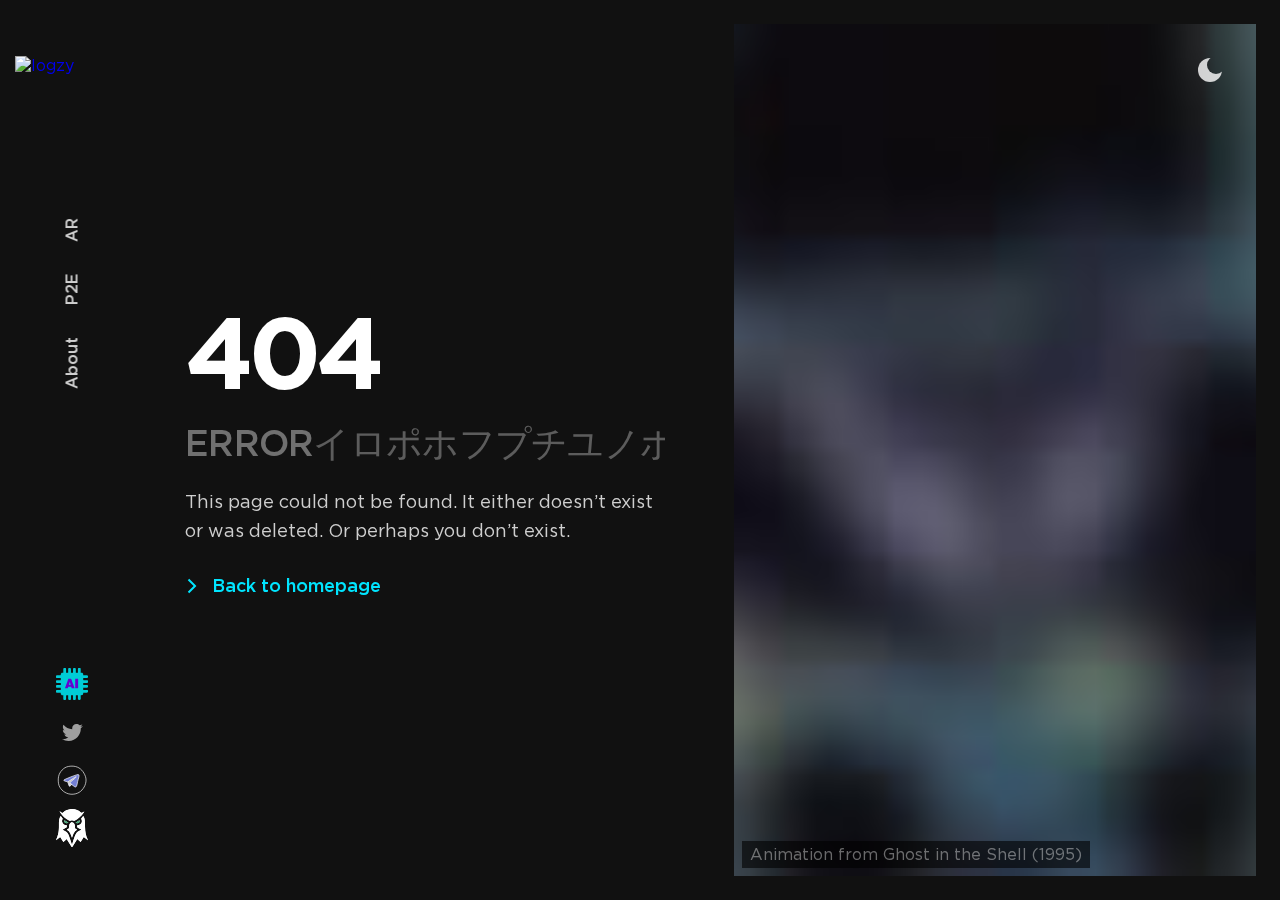
==== commit 44166c1a: "d" ====
--- a/404/index.html
+++ b/404/index.html
@@ -1,6 +1,6 @@
 <!DOCTYPE html><html lang="en"><head><meta charSet="utf-8"/><meta name="viewport" content="width=device-width"/><meta name="theme-color" content="rgb(17 17 17)"/><link rel="canonical" href="https://pulsepepe.io/404/"/><title>PULSExPEPE</title><meta name="description" content="404 page not found. This page doesn&#x27;t exist"/><meta name="author" content="PULSE PEPE"/><meta property="og:image" content="https://pulsepepe.io/social-image.png"/><meta property="og:image:alt" content="Banner for the site"/><meta property="og:image:type" content="image/png"/><meta property="og:image:width" content="1280"/><meta property="og:image:height" content="675"/><meta property="og:title" content="PULSExPEPE"/><meta property="og:site_name" content="PULSE PEPE"/><meta property="og:type" content="website"/><meta property="og:url" content="https://pulsepepe.io"/><meta property="og:description" content="404 page not found. This page doesn&#x27;t exist"/><meta name="twitter:card" content="summary_large_image"/><meta name="twitter:description" content="404 page not found. This page doesn&#x27;t exist"/><meta name="twitter:title" content="PULSExPEPE"/><meta name="twitter:site" content="@PULSExPEPE"/><meta name="twitter:creator" content="@PULSExPEPE"/><meta name="twitter:image" content="https://pulsepepe.io/social-image.png"/><meta name="next-head-count" content="23"/><meta charSet="utf-8"/><link rel="manifest" href="/manifest.json"/><link rel="shortcut icon" href="/favicon.png" type="image/png"/><link rel="shortcut icon" href="/favicon.svg" type="image/svg+xml"/><link rel="apple-touch-icon" href="/icon-256.png"/><link type="text/plain" rel="author" href="/humans.txt"/><link rel="preload" href="/_next/static/media/gotham-medium.cb181817.woff2" as="font" crossorigin="true"/><link rel="preload" href="/_next/static/media/gotham-book.f0d45f33.woff2" as="font" crossorigin="true"/><style> @font-face { font-family: Gotham; font-weight: 400; src: url(/_next/static/media/gotham-book.f0d45f33.woff2) format('woff2'); font-display: block; font-style: normal; } @font-face { font-family: Gotham; font-weight: 400; src: url(/_next/static/media/gotham-book-italic.30d92fbf.woff2) format('woff2'); font-display: block; font-style: italic; } @font-face { font-family: Gotham; font-weight: 500; src: url(/_next/static/media/gotham-medium.cb181817.woff2) format('woff2'); font-display: block; font-style: normal; } @font-face { font-family: Gotham; font-weight: 500; src: url(/_next/static/media/gotham-medium-italic.f83fe298.woff2) format('woff2'); font-display: block; font-style: italic; } @font-face { font-family: Gotham; font-weight: 700; src: url(/_next/static/media/gotham-bold.c081ace9.woff2) format('woff2'); font-display: block; font-style: normal; } @font-face { font-family: Gotham; font-weight: 700; src: url(/_next/static/media/gotham-bold-italic.72cd55d4.woff2) format('woff2'); font-display: block; font-style: italic; }
 </style><style> :root { --rgbBlack: 0 0 0; --rgbWhite: 255 255 255; --bezierFastoutSlowin: cubic-bezier(0.4, 0.0, 0.2, 1); --durationXS: 200ms; --durationS: 300ms; --durationM: 400ms; --durationL: 600ms; --durationXL: 800ms; --systemFontStack: system-ui, -apple-system, BlinkMacSystemFont, San Francisco, Roboto, Segoe UI, Ubuntu, Helvetica Neue, sans-serif; --fontStack: Gotham, var(--systemFontStack); --monoFontStack: ui-monospace, SFMono-Regular, Menlo, Monaco, Consolas, Liberation Mono, Courier New, monospace; --japaneseFontStack: ヒラギノ角ゴ Pro W3, Hiragino Kaku Gothic Pro, Hiragino Sans, Osaka, メイリオ, Meiryo, Segoe UI, sans-serif; --fontWeightRegular: 400; --fontWeightMedium: 500; --fontWeightBold: 700; --fontSizeH0: 8.75rem; --fontSizeH1: 6.25rem; --fontSizeH2: 3.625rem; --fontSizeH3: 2.375rem; --fontSizeH4: 1.75rem; --fontSizeH5: 1.5rem; --fontSizeBodyXL: 1.375rem; --fontSizeBodyL: 1.25rem; --fontSizeBodyM: 1.125rem; --fontSizeBodyS: 1rem; --fontSizeBodyXS: 0.875rem; --lineHeightTitle: 1.1; --lineHeightBody: 1.6; --maxWidthS: 540px; --maxWidthM: 720px; --maxWidthL: 1096px; --maxWidthXL: 1680px; --spaceOuter: 64px; --spaceXS: 4px; --spaceS: 8px; --spaceM: 16px; --spaceL: 24px; --spaceXL: 32px; --space2XL: 48px; --space3XL: 64px; --space4XL: 96px; --space5XL: 128px; --zIndex0: 0; --zIndex1: 4; --zIndex2: 8; --zIndex3: 16; --zIndex4: 32; --zIndex5: 64; } @media (max-width: 2080px) { :root { --fontSizeH0: 7.5rem; --fontSizeH1: 5rem; } } @media (max-width: 1680px) { :root { --maxWidthS: 480px; --maxWidthM: 640px; --maxWidthL: 1000px; --maxWidthXL: 1100px; --spaceOuter: 48px; --fontSizeH0: 6.25rem; --fontSizeH1: 4.375rem; --fontSizeH2: 3.125rem; --fontSizeH3: 2.25rem; --fontSizeH4: 1.625rem; --fontSizeH5: 1.375rem; } } @media (max-width: 1040px) { :root { --fontSizeH0: 5rem; --fontSizeH1: 3.75rem; --fontSizeH2: 3rem; --fontSizeH3: 2rem; --fontSizeH4: 1.5rem; --fontSizeH5: 1.25rem; } } @media (max-width: 696px) { :root { --spaceOuter: 24px; --fontSizeH0: 3.5rem; --fontSizeH1: 2.5rem; --fontSizeH2: 2.125rem; --fontSizeH3: 1.75rem; --fontSizeH4: 1.375rem; --fontSizeH5: 1.125rem; --fontSizeBodyL: 1.0625rem; --fontSizeBodyM: 1rem; --fontSizeBodyS: 0.875rem; } } @media (max-width: 400px) { :root { --spaceOuter: 16px; --fontSizeH0: 2.625rem; --fontSizeH1: 2.375rem; --fontSizeH2: 1.75rem; --fontSizeH3: 1.5rem; --fontSizeH4: 1.25rem; } } [data-theme='dark'] { --rgbBackground: 17 17 17; --rgbBackgroundLight: 26 26 26; --rgbPrimary: 0 229 255; --rgbAccent: 0 229 255; --rgbText: 255 255 255; --rgbError: 255 55 102; --colorTextTitle: rgb(var(--rgbText) / 1); --colorTextBody: rgb(var(--rgbText) / 0.8); --colorTextLight: rgb(var(--rgbText) / 0.6); } [data-theme='light'] { --rgbBackground: 242 242 242; --rgbBackgroundLight: 255 255 255; --rgbPrimary: 0 0 0; --rgbAccent: 0 229 255; --rgbText: 0 0 0; --rgbError: 255 0 60; --colorTextTitle: rgb(var(--rgbText) / 1); --colorTextBody: rgb(var(--rgbText) / 0.8); --colorTextLight: rgb(var(--rgbText) / 0.6); }
-</style><link rel="preload" href="/_next/static/css/63a60ab00b1fd8b9.css" as="style"/><link rel="stylesheet" href="/_next/static/css/63a60ab00b1fd8b9.css" data-n-g=""/><link rel="preload" href="/_next/static/css/a2f5c4da2c3b8cfe.css" as="style"/><link rel="stylesheet" href="/_next/static/css/a2f5c4da2c3b8cfe.css" data-n-p=""/><noscript data-n-css=""></noscript><script defer="" nomodule="" src="/_next/static/chunks/polyfills-c67a75d1b6f99dc8.js"></script><script src="/_next/static/chunks/webpack-b9da731c44f15b5f.js" defer=""></script><script src="/_next/static/chunks/framework-4556c45dd113b893.js" defer=""></script><script src="/_next/static/chunks/main-01069bc37ac39556.js" defer=""></script><script src="/_next/static/chunks/pages/_app-4253e42ca9b94958.js" defer=""></script><script src="/_next/static/chunks/pages/404-06af530d2a212ada.js" defer=""></script><script src="/_next/static/uRzKBQd9ZU9Q5s1fQCmq3/_buildManifest.js" defer=""></script><script src="/_next/static/uRzKBQd9ZU9Q5s1fQCmq3/_ssgManifest.js" defer=""></script></head><body data-theme="dark" tabindex="-1"><script>
+</style><link rel="preload" href="/_next/static/css/63a60ab00b1fd8b9.css" as="style"/><link rel="stylesheet" href="/_next/static/css/63a60ab00b1fd8b9.css" data-n-g=""/><link rel="preload" href="/_next/static/css/a2f5c4da2c3b8cfe.css" as="style"/><link rel="stylesheet" href="/_next/static/css/a2f5c4da2c3b8cfe.css" data-n-p=""/><noscript data-n-css=""></noscript><script defer="" nomodule="" src="/_next/static/chunks/polyfills-c67a75d1b6f99dc8.js"></script><script src="/_next/static/chunks/webpack-b9da731c44f15b5f.js" defer=""></script><script src="/_next/static/chunks/framework-4556c45dd113b893.js" defer=""></script><script src="/_next/static/chunks/main-01069bc37ac39556.js" defer=""></script><script src="/_next/static/chunks/pages/_app-d6f31df7aeb1302f.js" defer=""></script><script src="/_next/static/chunks/pages/404-06af530d2a212ada.js" defer=""></script><script src="/_next/static/hj9olWjbHwU52E1XcAnvD/_buildManifest.js" defer=""></script><script src="/_next/static/hj9olWjbHwU52E1XcAnvD/_ssgManifest.js" defer=""></script></head><body data-theme="dark" tabindex="-1"><script>
               const initialTheme = JSON.parse(localStorage.getItem('theme'));
               document.body.dataset.theme = initialTheme || 'dark';
-            </script><div id="__next"><a class="VisuallyHidden_hidden__D_ZwH App_skip__Hmpeg" data-hidden="false" data-show-on-focus="true" href="#MainContent">Skip to main content</a><header class="Navbar_navbar__7Exjr"><a data-navbar-item="true" class="Navbar_logo__keI4H" aria-label="PULSE PEPE, Designer" href="/"><span style="box-sizing:border-box;display:inline-block;overflow:hidden;width:initial;height:initial;background:none;opacity:1;border:0;margin:0;padding:0;position:relative;max-width:100%"><span style="box-sizing:border-box;display:block;width:initial;height:initial;background:none;opacity:1;border:0;margin:0;padding:0;max-width:100%"><img style="display:block;max-width:100%;width:initial;height:initial;background:none;opacity:1;border:0;margin:0;padding:0" alt="" aria-hidden="true" src="data:image/svg+xml,%3csvg%20xmlns=%27http://www.w3.org/2000/svg%27%20version=%271.1%27%20width=%277874%27%20height=%277874%27/%3e"/></span><img alt="logzy" src="[data-uri]" decoding="async" data-nimg="intrinsic" class="Monogram_kukku__loKth" style="position:absolute;top:0;left:0;bottom:0;right:0;box-sizing:border-box;padding:0;border:none;margin:auto;display:block;width:0;height:0;min-width:100%;max-width:100%;min-height:100%;max-height:100%"/><noscript><img alt="logzy" srcSet="_next/static/media/logo.997d3db1.png?imwidth=3840 1x" src="_next/static/media/logo.997d3db1.png?imwidth=3840" decoding="async" data-nimg="intrinsic" style="position:absolute;top:0;left:0;bottom:0;right:0;box-sizing:border-box;padding:0;border:none;margin:auto;display:block;width:0;height:0;min-width:100%;max-width:100%;min-height:100%;max-height:100%" class="Monogram_kukku__loKth" loading="lazy"/></noscript></span></a><button class="Button_button__L2wUb NavToggle_toggle__gmiZu" data-icon-only="true" aria-label="Menu" aria-expanded="false"><span class="Button_text__t2U9w"><div class="NavToggle_inner__0uerT"><svg width="24" height="24" viewBox="0 0 24 24" aria-hidden="true" class="Icon_icon__t_YgI NavToggle_icon__aG8yu" data-menu="true" data-open="false"><path d="M22 6H2V4h20v2zM2 13h16v-2H2v2zm0 7h20v-2H2v2z"></path></svg><svg width="24" height="24" viewBox="0 0 24 24" aria-hidden="true" class="Icon_icon__t_YgI NavToggle_icon__aG8yu" data-close="true" data-open="false"><path d="M19 6.41L17.59 5 12 10.59 6.41 5 5 6.41 10.59 12 5 17.59 6.41 19 12 13.41 17.59 19 19 17.59 13.41 12z"></path></svg></div></span></button><nav class="Navbar_nav__Ymaux"><div class="Navbar_navList__mg4Oa"><a data-navbar-item="true" class="Navbar_navLink__Havgb" aria-current="" href="/">AR</a><a data-navbar-item="true" class="Navbar_navLink__Havgb" aria-current="" href="/contact/">P2E</a><a data-navbar-item="true" class="Navbar_navLink__Havgb" aria-current="" href="/contact/">About</a></div><div class="Navbar_navIcons__KC2a8"><a data-navbar-item="true" class="Navbar_navIconLink__W8ZFX" aria-label="AI" href="https:ai.pulsepepe.io" target="_blank" rel="noopener noreferrer"><svg xmlns="http://www.w3.org/2000/svg" viewBox="0 0 334.31 334.31" aria-hidden="true" class="Icon_icon__t_YgI Navbar_navIcon__lI_cE"><rect x="93.66" y="97.31" width="140.71" height="140.71" style="fill:#6600d1"></rect><path d="M186.15.09l14.9.46,3,1.85a13.35,13.35,0,0,1,3.2,8.81l0,5,0,15,0,5c-.06,3.47.07,7-.25,10.4s1.32,3.92,4.08,3.2c5,.08,9.92.08,14.88.29,2.31.1,3.27-.55,3.16-3-.22-5-.19-9.92-.26-14.89l0-15,0-5C229.53,2.94,231.82.65,241.11,0l5,0c3.66-.08,7,.73,9.77,3.29l1.65,3.06c1.06,4.57.08,9.24.67,13.83l0,5,0,15,0,5c-1,3.93.43,5.35,4.44,4.9a73.87,73.87,0,0,1,8.42,0l1.9.48a25.81,25.81,0,0,1,8.84,6.77l2.07,4.35.55,11.51c-.63,5.83,3.69,2.08,5.64,2.91l15,0,5,0,15,0,4,1.08a13.13,13.13,0,0,1,5.11,7c0,1.67.07,3.34.1,5,.1,13.93-2.27,16.29-16.19,16.2l-5,0-15,0c-14.73-.9-14.73-.9-13.62,13.8-.59,8.09-.59,8.1,7.15,8,.82,0,1.64-.12,2.46-.18l5,0,15,0,5,0c3.52.4,7.18-.31,10.55,1.31l3.08,3c2.2,4.09,1,8.58,1.54,12.86l-.15,5a13.57,13.57,0,0,1-7,7l-5,.16-15,0-5,0-15,0c-2.62-.66-3.31.46-2.62,2.85l0,13.95c-.35,2.8-1.2,6,3.64,4.86l15,0,5,0,15,0,4.86.56a13.36,13.36,0,0,1,5.82,5.75l.54,4.88c-.06,2.48-.13,5-.18,7.45-.15,6.74-3.75,10.31-10.56,10.48l-7.46.19-5,0-15,0c-14.64-.06-11.77-3-11.62,11.87-.45,12.46-1.25,9.8,7.61,9.76l5,0,15,0,5,0c4.29.54,8.77-.61,12.89,1.46l3,3c1.73,3.4.87,7.13,1.31,10.68,0,1.68,0,3.35,0,5-.89,5.22-4.17,8-9.18,9.1l-5,0-15,0c-5.29-.08-10.61.12-15.87-.32-4.24-.36-5.54,1.1-5.05,5.2,1,8.41-1.62,15.27-9.14,19.81-4.31,1.61-8.81,1.46-13.28,1.28-2.61-.11-4,.37-3.79,3.45.29,4.13.18,8.29.24,12.44l0,5,0,15c0,1.67,0,3.34,0,5-1,5-3.89,8.27-9.1,9.17h-5c-3.55-.41-7.25.35-10.66-1.32l-3-2.95c-2.09-4.12-.93-8.6-1.47-12.89l0-5,0-15,0-5c.49-8,.49-8-7.31-7.84-.81,0-1.63.14-2.44.22-12.65-.94-12.65-.94-11.86,11.63l0,15,0,5c-.06,2.48-.13,5-.19,7.45-.17,6.8-3.75,10.4-10.49,10.55l-7.46.18-4.86-.56a13.17,13.17,0,0,1-5.74-5.79c-.2-1.62-.39-3.24-.58-4.85l0-15c0-1.67,0-3.34,0-5q0-7.49,0-15c1.08-4.81-2-4.05-4.86-3.67l-14,0c-2.41-.7-3.48.05-2.84,2.64l0,15c0,1.68,0,3.35,0,5q0,7.49,0,15l-.15,5a13.52,13.52,0,0,1-7,7l-5,.16c-4.28-.54-8.78.65-12.85-1.57l-3-3.08c-1.64-3.36-.9-7-1.31-10.52l0-5,0-15,0-5c.33-12.14,1.45-9.79-7.82-9.62-14.7-1.1-14.7-1.1-13.8,13.64l0,15,0,5c.1,14.13-2.48,16.28-16.2,16.18l-5-.09a13.42,13.42,0,0,1-7-5.1c-.36-1.34-.73-2.67-1.09-4v-15l0-5,0-15c-.79-2,2.91-6.28-2.92-5.66l-11.48-.54-4.37-2.09q-3-3.39-6-6.77l-1.3-3.94a76.43,76.43,0,0,1,0-8.43c.45-4-1-5.5-4.91-4.44l-5,0-15,0-5,0c-4.59-.6-9.26.4-13.83-.68l-3.05-1.65A13.23,13.23,0,0,1,0,246.14l0-5c.65-9.29,2.9-11.55,12.2-12.2l5,0,15,0c19.05,1.17,19.05,1.17,17.63-17.79.71-2.75.31-4.41-3.2-4.08s-6.94.18-10.41.24l-5,0-15,0-5,0a13.58,13.58,0,0,1-8.8-3.2l-1.83-3L.09,186.16a10.94,10.94,0,0,1,8.13-8.1l15-.08c4.13.07,8.27.19,12.4.18,4.62,0,10.77,1.62,13.46-.7,3.1-2.68.86-9,1-13.73.18-7.82,0-7.82-7.84-7.42l-15,0-5,0-15-.16-2.83-1.36A12.12,12.12,0,0,1,0,147.18c0-2,0-4,0-6,.12-5.37,0-10.78,6.33-13.3,2.6-1,5.28-.27,7.87-.84l5,0,15,0,5,0c11.3.58,11.3.58,10.64-9.85l0-6c1.1-4.47-.13-6.8-5.23-6a50.07,50.07,0,0,1-6.38.23l-5,0-15,0-5,0c-3.43-.12-6.89-.11-9.86-2.24l-3-4.31L0,86.2q.78-2.92,1.57-5.85l1.69-2c2.21-1,4.41-2.16,6.93-2.29l15,0,5,0c4.49.06,9-.2,13.46.26,5.07.52,7.09-1,6.44-6.35C48.57,57.51,57.41,48.71,70,50c1,.1,2-.12,3,0,2.7.38,3.42-.81,3.32-3.37-.21-5.48-.15-11-.21-16.46l0-5,0-15A19.47,19.47,0,0,1,78.38,3.3l2-1.69L86.19,0,98.85.37l4.28,3c2.13,3,2.1,6.45,2.23,9.88l0,5,0,15,0,5a52,52,0,0,1-.23,6.38c-.79,5.07,1.51,6.33,6,5.22l6,0c10.2.65,10.2.65,10-9.16,0-.49-.1-1-.15-1.47l0-5,0-15,0-5c.07-1.49.11-3,.21-4.47C127.64,3,131,.62,141.15,0l6,.05a12.11,12.11,0,0,1,7.64,4.32l1.35,2.85.15,15,0,5,0,15a18.41,18.41,0,0,1-.17,2.47c-.94,4.74,1.29,5.83,5.62,5.48a110.76,110.76,0,0,1,13.39,0c2.44.1,3.1-.74,3-3.09C178,39.08,178,31.15,178,23.21q0-7.5.08-15A11,11,0,0,1,186.15.09Zm14.76,117.08a11.2,11.2,0,0,0,0,6,58.92,58.92,0,0,0,0,13.92,11.27,11.27,0,0,0,0,6.07,58.92,58.92,0,0,0,0,13.92c-.44,1.72-.74,3.43.27,5.07-1.07,5-.66,9.94-.27,14.92-.44,1.72-.74,3.43.27,5.08-1.07,5-.66,9.93-.27,14.91-.44,1.72-.74,3.43.27,5.08-1.7,8.71-1.56,8.89,7,8.76,1,0,2-.15,2.94-.23l5,0c15.4,1,15.4,1,14.61-14.22a2,2,0,0,0-.1-.49l0-5.91,0-14.08,0-5.91,0-14.09,0-5.91,0-14.07,0-5.92,0-14.08c.72-5.82-3.48-2.36-5.54-2.94a78.76,78.76,0,0,0-14,0,14.11,14.11,0,0,0-6,0C201.67,112.32,199.65,113,200.91,117.17Zm-73.9,82a3.21,3.21,0,0,1,3.18-2.42l13.95,0,6,0c3.2,1.29,7.49-1.89,9.95,2.42,0,1.11-.07,2.22.92,3,.43,1.92.82,3.85,1.29,5.76s1.08,3.15,3.55,3.09c9.08-.25,18.15-.23,27.23-.31,1.83-.53.89-1.38.24-2.19-2.62-9-6.09-17.64-9.43-26.36-.34-1.44-.57-2.92-1.65-4.06q-1.69-5-3.41-9.93c-.44-1.4-.54-2.93-1.69-4a44.22,44.22,0,0,0-4-11,10.58,10.58,0,0,0-1.92-5.27l-3.36-9.68c-.36-1.44-.57-2.93-1.66-4.06a44.48,44.48,0,0,0-4-11,3.41,3.41,0,0,0-1.1-2.95c-1.89-7.83-1.89-7.83-11-7a10.08,10.08,0,0,0-5,0c-4.13-.08-8.28,0-12.41-.28-2.53-.14-3.83.67-4.67,3.19-2.34,7.06-5,14-7.54,21l-3.23,9.15-8.58,23a27.71,27.71,0,0,0-2.74,7.86,216.07,216.07,0,0,0-8.89,24.06L94,208.83c-1.1,2.75.69,2.17,2.2,1.92l14,0,6,0c5.45,1.28,8.83-.37,9.42-6.38A30.47,30.47,0,0,1,127,199.16Z" style="fill:#00ccd6"></path><path d="M146.34,152.58c.4,1.39.8,2.78,1.21,4.18q1.63,5.46,3.28,10.93c.24,1.35.08,2.83,1.23,3.89,2.24,5.46-1.84,4.77-4.92,5l-5,0a10.36,10.36,0,0,0-2.4-.19c-4.32.69-5.56-.94-3.86-4.92.92-2.59,2.1-5.1,2.25-7.9,1.87-5.38,3.73-10.77,5.69-16.44C145.82,148.48,145.22,151,146.34,152.58Z" style="fill:#0cc"></path></svg></a><a data-navbar-item="true" class="Navbar_navIconLink__W8ZFX" aria-label="Twitter" href="https://twitter.com/pulsechainpepe" target="_blank" rel="noopener noreferrer"><svg width="24" height="24" viewBox="0 0 24 24" aria-hidden="true" class="Icon_icon__t_YgI Navbar_navIcon__lI_cE"><path d="M22.92 6c-.77.35-1.6.58-2.46.69.88-.53 1.56-1.37 1.88-2.38-.83.5-1.75.85-2.72 1.05C18.83 4.5 17.72 4 16.46 4c-2.35 0-4.27 1.92-4.27 4.29 0 .34.04.67.11.98-3.56-.18-6.73-1.89-8.84-4.48-.37.63-.58 1.37-.58 2.15 0 1.49.75 2.81 1.91 3.56-.71 0-1.37-.2-1.95-.5v.03c0 2.08 1.48 3.82 3.44 4.21a4.22 4.22 0 01-1.93.07 4.28 4.28 0 004 2.98 8.521 8.521 0 01-5.33 1.84c-.34 0-.68-.02-1.02-.06C3.9 20.29 6.16 21 8.58 21c7.88 0 12.21-6.54 12.21-12.21 0-.19 0-.37-.01-.56.84-.6 1.56-1.36 2.14-2.23z"></path></svg></a><a data-navbar-item="true" class="Navbar_navIconLink__W8ZFX" aria-label="Figma" href="https://t.me/pulsechainpepe" target="_blank" rel="noopener noreferrer"><svg xmlns="http://www.w3.org/2000/svg" x="0px" y="0px" width="48" height="48" viewBox="0,0,256,256" style="fill:#000000" aria-hidden="true" class="Icon_icon__t_YgI Navbar_navIcon__lI_cE"><g fill="none" fill-rule="nonzero" stroke="none" stroke-width="1" stroke-linecap="butt" stroke-linejoin="none" stroke-miterlimit="10" stroke-dasharray="" stroke-dashoffset="0" font-family="none" font-weight="none" font-size="none" text-anchor="none" style="mix-blend-mode:normal"><g transform="scale(5.33333,5.33333)"><circle cx="24" cy="24" r="21" fill-opacity="0" fill="#000000" stroke="none" stroke-linejoin="miter"></circle><path d="M45.051,24c0,3.826 -1.069,7.415 -2.857,10.504c-1.844,3.187 -4.305,6.189 -7.492,8.033c-3.089,1.787 -6.877,2.871 -10.702,2.871c-3.826,0 -7.567,-1.165 -10.656,-2.952c-3.187,-1.844 -5.847,-4.677 -7.69,-7.864c-1.787,-3.089 -2.276,-6.766 -2.276,-10.592c0,-3.826 0.68,-7.393 2.467,-10.482c1.844,-3.187 4.366,-6.038 7.553,-7.882c3.089,-1.787 6.776,-2.448 10.602,-2.448c3.826,0 7.371,0.906 10.46,2.694c3.187,1.844 5.545,4.627 7.389,7.814c1.787,3.089 3.202,6.478 3.202,10.304z" fill="none" stroke="#ffffff" stroke-linejoin="miter"></path><path d="M17.689,26.814c0.492,1.906 1.089,3.785 1.785,5.626c0.151,0.399 0.366,0.85 0.782,0.946c0.367,0.084 0.725,-0.152 1.02,-0.386c0.846,-0.672 1.616,-1.439 2.292,-2.282c1.123,0.936 2.304,1.808 3.427,2.744c0.437,0.364 0.884,0.734 1.414,0.94c0.53,0.205 1.168,0.22 1.635,-0.104c0.321,-0.222 0.525,-0.574 0.692,-0.927c0.364,-0.765 0.633,-1.572 0.833,-2.395c0.8,-3.306 0.851,-6.256 2.324,-9.936c0.473,-1.182 0.572,-2.491 0.653,-3.76c0.048,-0.748 -0.541,-1.378 -1.289,-1.408c-0.89,-0.036 -1.761,0.193 -2.619,0.451c-6.127,1.842 -11.582,4.246 -17.015,6.668c-0.505,0.225 -1.044,0.413 -1.436,0.803c-0.221,0.22 -0.397,0.518 -0.365,0.828c0.058,0.568 0.716,0.837 1.268,0.98c1.537,0.398 3.043,0.915 4.599,1.212z" fill="#737fd4" stroke="none" stroke-linejoin="miter"></path><path d="M20.843,28.309l-0.304,4.904l3.03,-2.496z" fill="#bcbcbc" stroke="none" stroke-linejoin="miter"></path><path d="M20.721,28.01c1.109,1.117 2.262,2.191 3.455,3.219" fill="none" stroke="#ffffff" stroke-linejoin="round"></path><path d="M18.264,26.388l11.376,-7.433l0.506,0.455l-8.949,8.242l-0.405,1.264l-0.657,4.247l-2.377,-5.966z" fill="#bcbcbc" stroke="none" stroke-linejoin="miter"></path><path d="M17.689,26.814c0.492,1.906 1.089,3.785 1.785,5.626c0.151,0.399 0.366,0.85 0.782,0.946c0.367,0.084 0.725,-0.152 1.02,-0.386c0.846,-0.672 1.616,-1.439 2.292,-2.282c1.123,0.936 2.304,1.808 3.427,2.744c0.437,0.364 0.884,0.734 1.414,0.94c0.53,0.205 1.168,0.22 1.635,-0.104c0.321,-0.222 0.525,-0.574 0.692,-0.927c0.364,-0.765 0.633,-1.572 0.833,-2.395c0.8,-3.306 0.851,-6.256 2.324,-9.936c0.473,-1.182 0.572,-2.491 0.653,-3.76c0.048,-0.748 -0.541,-1.378 -1.289,-1.408c-0.89,-0.036 -1.761,0.193 -2.619,0.451c-6.127,1.842 -11.582,4.246 -17.015,6.668c-0.505,0.225 -1.044,0.413 -1.436,0.803c-0.221,0.22 -0.397,0.518 -0.365,0.828c0.058,0.568 0.716,0.837 1.268,0.98c1.537,0.398 3.043,0.915 4.599,1.212z" fill="none" stroke="#ffffff" stroke-linejoin="round"></path><path d="M17.689,26.814c3.357,-2.222 6.437,-4.187 9.794,-6.409c0.695,-0.46 2.562,-1.753 2.87,-1.262c0.411,0.654 -6.383,5.935 -9.624,8.879c-0.164,1.727 -0.287,3.459 -0.37,5.192" fill="none" stroke="#ffffff" stroke-linejoin="round"></path></g></g></svg></a><a data-navbar-item="true" class="Navbar_navIconLink__W8ZFX" aria-label="Github" href="https://dexscreener.com" target="_blank" rel="noopener noreferrer"><svg xmlns="http://www.w3.org/2000/svg" viewBox="0 0 263.68 316.87" aria-hidden="true" class="Icon_icon__t_YgI Navbar_navIcon__lI_cE"><path d="M792.64,759.69c14.64,23.71,29,46.94,43.63,70.63l43.59-70.66,27.35,25.58,26-42.07,35.06,28.17a37.74,37.74,0,0,0-1.26-3.67c-16.15-33-23.06-67.94-23.1-104.54,0-19-.53-38-2.1-56.82-1-12.15-6-23.49-12.28-34.34-4.61,5.62-8.55,11.25-13.36,16-3.34,3.31-3.47,5.71-1.61,9.84,9.37,20.75.14,41.06-21.67,47.91-4.67,1.47-9.66,1.91-14.72,2.87.27,3.75.3,7.74,1,11.62a7.8,7.8,0,0,0,3,4.87c9.09,5.52,18.38,10.72,27.58,16.06,1.2.69,2.28,1.57,3.92,2.71-5.54,3.12-10.24,6.33-15.37,8.56-17.37,7.55-28.71,20.66-35.29,38Q854,753.88,846.06,777.7c-3.45,10.26-6.18,20.76-9.23,31.16A37,37,0,0,1,833,800c-7.79-23.25-15-46.71-23.59-69.68-6-16.11-16-29.41-32.72-36.5-5-2.13-9.6-5.26-14.36-8-1.06-.61-2-1.41-3.4-2.39,10.61-6.13,20.71-11.89,30.71-17.81,1.42-.84,3.16-2.33,3.4-3.75.76-4.49.89-9.09,1.3-14.09-2.37,0-4,.13-5.65,0-15.3-1.39-32.07-11.64-34.31-30.67-.86-7.35,1.16-14.12,4.06-20.77.64-1.47,1.31-3.93.58-4.85-5.09-6.49-10.55-12.7-16.19-19.36-8.07,14.58-13.21,29.72-13.76,46-.55,16.65.06,33.33-.34,50-.6,24.52-4,48.67-12,72-3.52,10.26-7.92,20.22-12.2,31l34.76-27.88c8.82,14.27,17.32,28,26,42.06ZM735.18,532.91c0-.28-.16.28,0,.66a98.27,98.27,0,0,0,5,9.75c18.91,29.42,44.95,50.91,75.45,67.34a5.86,5.86,0,0,0,4.85-.41c10.62-6.27,21-6.1,31.64.07a5.8,5.8,0,0,0,4.8.21c30.16-16,55.68-37.36,74.67-66,2.32-3.49,4-7.42,5.79-10.87-6.73,3.94-13.12,8-19.83,11.37-1.45.74-4.66-.08-6-1.32-26-23.93-56.41-34-91.57-29-21.83,3.17-41,12.08-56.85,27.52-3.65,3.56-7,4.34-11,1.92C746.28,540.6,740.66,536.58,735.18,532.91ZM877.46,683.5c-1.58-1-2.63-1.82-3.76-2.46-15.49-8.79-12.27-5.51-12.66-21.33,0-.83,0-1.67,0-2.5-1-11.61-4.29-22.17-13.92-29.77-6.6-5.2-14.85-5.83-21-.21-4.4,4-9,9-10.74,14.51-2.63,8.21-3.22,17.17-3.91,25.87-.34,4.24-1.11,7.28-5.15,9.25-3.71,1.81-7.18,4.11-11.48,6.61,25.92,15,32.7,41.38,41.52,67.71C844.82,724.56,852,698.58,877.46,683.5ZM774.27,605.56c-3.53,8.13-2.53,14.09,3.13,19.08,7.25,6.39,21.15,7.18,29.79,1.72Zm123.9.05-32.95,20.76c9.07,5.46,22.39,4.73,29.77-1.68C900.57,619.85,901.67,613.54,898.17,605.61Z" transform="translate(-704.57 -513.46)" style="fill:#fff"></path><path d="M792.64,759.69l-27.3,25.56c-8.69-14-17.19-27.79-26-42.06l-34.76,27.88c4.28-10.79,8.68-20.75,12.2-31,8-23.29,11.38-47.44,12-72,.4-16.66-.21-33.34.34-50,.55-16.3,5.69-31.44,13.76-46C748.49,578.75,754,585,759,591.45c.73.92.06,3.38-.58,4.85-2.9,6.65-4.92,13.42-4.06,20.77,2.24,19,19,29.28,34.31,30.67,1.63.15,3.28,0,5.65,0-.41,5-.54,9.6-1.3,14.09-.24,1.42-2,2.91-3.4,3.75-10,5.92-20.1,11.68-30.71,17.81,1.38,1,2.34,1.78,3.4,2.39,4.76,2.72,9.35,5.85,14.36,8,16.68,7.09,26.72,20.39,32.72,36.5,8.55,23,15.8,46.43,23.59,69.68a37,37,0,0,0,3.81,8.9c3-10.4,5.78-20.9,9.23-31.16q8-23.79,16.89-47.28c6.58-17.34,17.92-30.45,35.29-38,5.13-2.23,9.83-5.44,15.37-8.56-1.64-1.14-2.72-2-3.92-2.71-9.2-5.34-18.49-10.54-27.58-16.06a7.8,7.8,0,0,1-3-4.87c-.67-3.88-.7-7.87-1-11.62,5.06-1,10.05-1.4,14.72-2.87,21.81-6.85,31-27.16,21.67-47.91-1.86-4.13-1.73-6.53,1.61-9.84,4.81-4.76,8.75-10.39,13.36-16,6.29,10.85,11.27,22.19,12.28,34.34,1.57,18.87,2.08,37.87,2.1,56.82,0,36.6,7,71.56,23.1,104.54a37.74,37.74,0,0,1,1.26,3.67L933.2,743.17l-26,42.07-27.35-25.58-43.59,70.66C821.63,806.63,807.28,783.4,792.64,759.69Z" transform="translate(-704.57 -513.46)" style="fill:#fff"></path><path d="M735.18,532.91c5.48,3.67,11.1,7.69,17,11.27,4,2.42,7.32,1.64,11-1.92,15.83-15.44,35-24.35,56.85-27.52,35.16-5.09,65.52,5,91.57,29,1.36,1.24,4.57,2.06,6,1.32,6.71-3.4,13.1-7.43,19.83-11.37-1.82,3.45-3.47,7.38-5.79,10.87-19,28.66-44.51,50-74.67,66a5.8,5.8,0,0,1-4.8-.21c-10.59-6.17-21-6.34-31.64-.07a5.86,5.86,0,0,1-4.85.41c-30.5-16.43-56.54-37.92-75.45-67.34a98.27,98.27,0,0,1-5-9.75C735,533.19,735.18,532.63,735.18,532.91Z" transform="translate(-704.57 -513.46)" style="fill:#fff"></path><path d="M877.46,683.5c-25.46,15.08-32.64,41.06-41.14,67.68-8.82-26.33-15.6-52.73-41.52-67.71,4.3-2.5,7.77-4.8,11.48-6.61,4-2,4.81-5,5.15-9.25.69-8.7,1.28-17.66,3.91-25.87,1.75-5.46,6.34-10.48,10.74-14.51,6.14-5.62,14.39-5,21,.21C856.7,635,860,645.6,861,657.21c.07.83,0,1.67,0,2.5.39,15.82-2.83,12.54,12.66,21.33C874.83,681.68,875.88,682.46,877.46,683.5Z" transform="translate(-704.57 -513.46)" style="fill:#fff"></path><path d="M774.27,605.56l32.92,20.8c-8.64,5.46-22.54,4.67-29.79-1.72C771.74,619.65,770.74,613.69,774.27,605.56Z" transform="translate(-704.57 -513.46)" style="fill:#42a875"></path><path d="M898.17,605.61c3.5,7.93,2.4,14.24-3.18,19.08-7.38,6.41-20.7,7.14-29.77,1.68Z" transform="translate(-704.57 -513.46)" style="fill:#42a875"></path></svg></a></div></nav><button class="Button_button__L2wUb ThemeToggle_toggle__w8LEU" data-icon-only="true" aria-label="Toggle theme" data-navbar-item="true"><span class="Button_text__t2U9w"><svg aria-hidden="true" width="38" height="38" viewBox="0 0 38 38"><defs><mask id=":Rasm:theme-toggle-mask"><circle class="ThemeToggle_circle__qVSRK" data-mask="true" cx="19" cy="19" r="13"></circle><circle class="ThemeToggle_mask__Y09BP" cx="25" cy="14" r="9"></circle></mask></defs><path class="ThemeToggle_path__9hTG0" d="M19 3v7M19 35v-7M32.856 11l-6.062 3.5M5.144 27l6.062-3.5M5.144 11l6.062 3.5M32.856 27l-6.062-3.5"></path><circle class="ThemeToggle_circle__qVSRK" mask="url(#:Rasm:theme-toggle-mask)" cx="19" cy="19" r="12"></circle></svg></span></button></header><main class="App_app__x2qc1" tabindex="-1" id="MainContent"><div class="App_page__ZYUk8" style="opacity:0"><section class="__404_page__lOAjs"><div class="__404_details__BeAQV"><div class="__404_text__QkjlH"><h1 class="Heading_heading__209rB __404_title__ySHYF" data-align="auto" data-weight="bold" data-level="0" data-visible="false">404</h1><h2 class="Heading_heading__209rB __404_subheading__9GcyQ" data-align="auto" data-weight="medium" data-level="3" aria-hidden="true" data-visible="false"><span class="DecoderText_text__ZFBnw"><span class="VisuallyHidden_hidden__D_ZwH" data-hidden="true">Error: Redacted</span><span aria-hidden="true"></span></span></h2><p class="Text_text__I2GnQ __404_description__wrY0N" data-align="auto" data-size="m" data-weight="auto" data-visible="false">This page could not be found. It either doesn’t exist or was deleted. Or perhaps you don’t exist.</p><a class="Button_button__L2wUb __404_button__UBp2P" data-secondary="true" data-icon="chevronRight" href="/" data-visible="false"><svg width="24" height="24" viewBox="0 0 24 24" aria-hidden="true" class="Icon_icon__t_YgI Button_icon__mSIRG" data-start="true" data-shift="true"><path d="M13.586 12L7.793 6.207l1.414-1.414 6.5 6.5.707.707-.707.707-6.5 6.5-1.414-1.414L13.586 12z"></path></svg><span class="Button_text__t2U9w">Back to homepage</span></a></div></div><div class="__404_videoContainer__asE2J" data-visible="false"><video autoplay="" muted="" loop="" playsinline="" class="__404_video__c2iBw" data-visible="false" poster="/_next/static/media/notfound.4ebd40af.jpg"><source src="/_next/static/media/notfound.7706c673.mp4" type="video/mp4"/></video><a class="__404_credit__RZBXp" data-visible="false" href="https://www.imdb.com/title/tt0113568/" target="_blank" rel="noopener noreferrer">Animation from Ghost in the Shell (1995)</a></div></section></div></main></div><script id="__NEXT_DATA__" type="application/json">{"props":{"pageProps":{}},"page":"/404","query":{},"buildId":"uRzKBQd9ZU9Q5s1fQCmq3","nextExport":true,"autoExport":true,"isFallback":false,"scriptLoader":[]}</script><div id="portal-root"></div></body></html>+            </script><div id="__next"><a class="VisuallyHidden_hidden__D_ZwH App_skip__Hmpeg" data-hidden="false" data-show-on-focus="true" href="#MainContent">Skip to main content</a><header class="Navbar_navbar__7Exjr"><a data-navbar-item="true" class="Navbar_logo__keI4H" aria-label="PULSE PEPE, Designer" href="/"><span style="box-sizing:border-box;display:inline-block;overflow:hidden;width:initial;height:initial;background:none;opacity:1;border:0;margin:0;padding:0;position:relative;max-width:100%"><span style="box-sizing:border-box;display:block;width:initial;height:initial;background:none;opacity:1;border:0;margin:0;padding:0;max-width:100%"><img style="display:block;max-width:100%;width:initial;height:initial;background:none;opacity:1;border:0;margin:0;padding:0" alt="" aria-hidden="true" src="data:image/svg+xml,%3csvg%20xmlns=%27http://www.w3.org/2000/svg%27%20version=%271.1%27%20width=%277874%27%20height=%277874%27/%3e"/></span><img alt="logzy" src="[data-uri]" decoding="async" data-nimg="intrinsic" class="Monogram_kukku__loKth" style="position:absolute;top:0;left:0;bottom:0;right:0;box-sizing:border-box;padding:0;border:none;margin:auto;display:block;width:0;height:0;min-width:100%;max-width:100%;min-height:100%;max-height:100%"/><noscript><img alt="logzy" srcSet="_next/static/media/logo.997d3db1.png?imwidth=3840 1x" src="_next/static/media/logo.997d3db1.png?imwidth=3840" decoding="async" data-nimg="intrinsic" style="position:absolute;top:0;left:0;bottom:0;right:0;box-sizing:border-box;padding:0;border:none;margin:auto;display:block;width:0;height:0;min-width:100%;max-width:100%;min-height:100%;max-height:100%" class="Monogram_kukku__loKth" loading="lazy"/></noscript></span></a><button class="Button_button__L2wUb NavToggle_toggle__gmiZu" data-icon-only="true" aria-label="Menu" aria-expanded="false"><span class="Button_text__t2U9w"><div class="NavToggle_inner__0uerT"><svg width="24" height="24" viewBox="0 0 24 24" aria-hidden="true" class="Icon_icon__t_YgI NavToggle_icon__aG8yu" data-menu="true" data-open="false"><path d="M22 6H2V4h20v2zM2 13h16v-2H2v2zm0 7h20v-2H2v2z"></path></svg><svg width="24" height="24" viewBox="0 0 24 24" aria-hidden="true" class="Icon_icon__t_YgI NavToggle_icon__aG8yu" data-close="true" data-open="false"><path d="M19 6.41L17.59 5 12 10.59 6.41 5 5 6.41 10.59 12 5 17.59 6.41 19 12 13.41 17.59 19 19 17.59 13.41 12z"></path></svg></div></span></button><nav class="Navbar_nav__Ymaux"><div class="Navbar_navList__mg4Oa"><a data-navbar-item="true" class="Navbar_navLink__Havgb" aria-current="" href="/">AR</a><a data-navbar-item="true" class="Navbar_navLink__Havgb" aria-current="" href="/contact/">P2E</a><a data-navbar-item="true" class="Navbar_navLink__Havgb" aria-current="" href="/contact/">About</a></div><div class="Navbar_navIcons__KC2a8"><a data-navbar-item="true" class="Navbar_navIconLink__W8ZFX" aria-label="AI" href="https:ai.pulsepepe.io" target="_blank" rel="noopener noreferrer"><svg xmlns="http://www.w3.org/2000/svg" viewBox="0 0 334.31 334.31" aria-hidden="true" class="Icon_icon__t_YgI Navbar_navIcon__lI_cE"><rect x="93.66" y="97.31" width="140.71" height="140.71" style="fill:#6600d1"></rect><path d="M186.15.09l14.9.46,3,1.85a13.35,13.35,0,0,1,3.2,8.81l0,5,0,15,0,5c-.06,3.47.07,7-.25,10.4s1.32,3.92,4.08,3.2c5,.08,9.92.08,14.88.29,2.31.1,3.27-.55,3.16-3-.22-5-.19-9.92-.26-14.89l0-15,0-5C229.53,2.94,231.82.65,241.11,0l5,0c3.66-.08,7,.73,9.77,3.29l1.65,3.06c1.06,4.57.08,9.24.67,13.83l0,5,0,15,0,5c-1,3.93.43,5.35,4.44,4.9a73.87,73.87,0,0,1,8.42,0l1.9.48a25.81,25.81,0,0,1,8.84,6.77l2.07,4.35.55,11.51c-.63,5.83,3.69,2.08,5.64,2.91l15,0,5,0,15,0,4,1.08a13.13,13.13,0,0,1,5.11,7c0,1.67.07,3.34.1,5,.1,13.93-2.27,16.29-16.19,16.2l-5,0-15,0c-14.73-.9-14.73-.9-13.62,13.8-.59,8.09-.59,8.1,7.15,8,.82,0,1.64-.12,2.46-.18l5,0,15,0,5,0c3.52.4,7.18-.31,10.55,1.31l3.08,3c2.2,4.09,1,8.58,1.54,12.86l-.15,5a13.57,13.57,0,0,1-7,7l-5,.16-15,0-5,0-15,0c-2.62-.66-3.31.46-2.62,2.85l0,13.95c-.35,2.8-1.2,6,3.64,4.86l15,0,5,0,15,0,4.86.56a13.36,13.36,0,0,1,5.82,5.75l.54,4.88c-.06,2.48-.13,5-.18,7.45-.15,6.74-3.75,10.31-10.56,10.48l-7.46.19-5,0-15,0c-14.64-.06-11.77-3-11.62,11.87-.45,12.46-1.25,9.8,7.61,9.76l5,0,15,0,5,0c4.29.54,8.77-.61,12.89,1.46l3,3c1.73,3.4.87,7.13,1.31,10.68,0,1.68,0,3.35,0,5-.89,5.22-4.17,8-9.18,9.1l-5,0-15,0c-5.29-.08-10.61.12-15.87-.32-4.24-.36-5.54,1.1-5.05,5.2,1,8.41-1.62,15.27-9.14,19.81-4.31,1.61-8.81,1.46-13.28,1.28-2.61-.11-4,.37-3.79,3.45.29,4.13.18,8.29.24,12.44l0,5,0,15c0,1.67,0,3.34,0,5-1,5-3.89,8.27-9.1,9.17h-5c-3.55-.41-7.25.35-10.66-1.32l-3-2.95c-2.09-4.12-.93-8.6-1.47-12.89l0-5,0-15,0-5c.49-8,.49-8-7.31-7.84-.81,0-1.63.14-2.44.22-12.65-.94-12.65-.94-11.86,11.63l0,15,0,5c-.06,2.48-.13,5-.19,7.45-.17,6.8-3.75,10.4-10.49,10.55l-7.46.18-4.86-.56a13.17,13.17,0,0,1-5.74-5.79c-.2-1.62-.39-3.24-.58-4.85l0-15c0-1.67,0-3.34,0-5q0-7.49,0-15c1.08-4.81-2-4.05-4.86-3.67l-14,0c-2.41-.7-3.48.05-2.84,2.64l0,15c0,1.68,0,3.35,0,5q0,7.49,0,15l-.15,5a13.52,13.52,0,0,1-7,7l-5,.16c-4.28-.54-8.78.65-12.85-1.57l-3-3.08c-1.64-3.36-.9-7-1.31-10.52l0-5,0-15,0-5c.33-12.14,1.45-9.79-7.82-9.62-14.7-1.1-14.7-1.1-13.8,13.64l0,15,0,5c.1,14.13-2.48,16.28-16.2,16.18l-5-.09a13.42,13.42,0,0,1-7-5.1c-.36-1.34-.73-2.67-1.09-4v-15l0-5,0-15c-.79-2,2.91-6.28-2.92-5.66l-11.48-.54-4.37-2.09q-3-3.39-6-6.77l-1.3-3.94a76.43,76.43,0,0,1,0-8.43c.45-4-1-5.5-4.91-4.44l-5,0-15,0-5,0c-4.59-.6-9.26.4-13.83-.68l-3.05-1.65A13.23,13.23,0,0,1,0,246.14l0-5c.65-9.29,2.9-11.55,12.2-12.2l5,0,15,0c19.05,1.17,19.05,1.17,17.63-17.79.71-2.75.31-4.41-3.2-4.08s-6.94.18-10.41.24l-5,0-15,0-5,0a13.58,13.58,0,0,1-8.8-3.2l-1.83-3L.09,186.16a10.94,10.94,0,0,1,8.13-8.1l15-.08c4.13.07,8.27.19,12.4.18,4.62,0,10.77,1.62,13.46-.7,3.1-2.68.86-9,1-13.73.18-7.82,0-7.82-7.84-7.42l-15,0-5,0-15-.16-2.83-1.36A12.12,12.12,0,0,1,0,147.18c0-2,0-4,0-6,.12-5.37,0-10.78,6.33-13.3,2.6-1,5.28-.27,7.87-.84l5,0,15,0,5,0c11.3.58,11.3.58,10.64-9.85l0-6c1.1-4.47-.13-6.8-5.23-6a50.07,50.07,0,0,1-6.38.23l-5,0-15,0-5,0c-3.43-.12-6.89-.11-9.86-2.24l-3-4.31L0,86.2q.78-2.92,1.57-5.85l1.69-2c2.21-1,4.41-2.16,6.93-2.29l15,0,5,0c4.49.06,9-.2,13.46.26,5.07.52,7.09-1,6.44-6.35C48.57,57.51,57.41,48.71,70,50c1,.1,2-.12,3,0,2.7.38,3.42-.81,3.32-3.37-.21-5.48-.15-11-.21-16.46l0-5,0-15A19.47,19.47,0,0,1,78.38,3.3l2-1.69L86.19,0,98.85.37l4.28,3c2.13,3,2.1,6.45,2.23,9.88l0,5,0,15,0,5a52,52,0,0,1-.23,6.38c-.79,5.07,1.51,6.33,6,5.22l6,0c10.2.65,10.2.65,10-9.16,0-.49-.1-1-.15-1.47l0-5,0-15,0-5c.07-1.49.11-3,.21-4.47C127.64,3,131,.62,141.15,0l6,.05a12.11,12.11,0,0,1,7.64,4.32l1.35,2.85.15,15,0,5,0,15a18.41,18.41,0,0,1-.17,2.47c-.94,4.74,1.29,5.83,5.62,5.48a110.76,110.76,0,0,1,13.39,0c2.44.1,3.1-.74,3-3.09C178,39.08,178,31.15,178,23.21q0-7.5.08-15A11,11,0,0,1,186.15.09Zm14.76,117.08a11.2,11.2,0,0,0,0,6,58.92,58.92,0,0,0,0,13.92,11.27,11.27,0,0,0,0,6.07,58.92,58.92,0,0,0,0,13.92c-.44,1.72-.74,3.43.27,5.07-1.07,5-.66,9.94-.27,14.92-.44,1.72-.74,3.43.27,5.08-1.07,5-.66,9.93-.27,14.91-.44,1.72-.74,3.43.27,5.08-1.7,8.71-1.56,8.89,7,8.76,1,0,2-.15,2.94-.23l5,0c15.4,1,15.4,1,14.61-14.22a2,2,0,0,0-.1-.49l0-5.91,0-14.08,0-5.91,0-14.09,0-5.91,0-14.07,0-5.92,0-14.08c.72-5.82-3.48-2.36-5.54-2.94a78.76,78.76,0,0,0-14,0,14.11,14.11,0,0,0-6,0C201.67,112.32,199.65,113,200.91,117.17Zm-73.9,82a3.21,3.21,0,0,1,3.18-2.42l13.95,0,6,0c3.2,1.29,7.49-1.89,9.95,2.42,0,1.11-.07,2.22.92,3,.43,1.92.82,3.85,1.29,5.76s1.08,3.15,3.55,3.09c9.08-.25,18.15-.23,27.23-.31,1.83-.53.89-1.38.24-2.19-2.62-9-6.09-17.64-9.43-26.36-.34-1.44-.57-2.92-1.65-4.06q-1.69-5-3.41-9.93c-.44-1.4-.54-2.93-1.69-4a44.22,44.22,0,0,0-4-11,10.58,10.58,0,0,0-1.92-5.27l-3.36-9.68c-.36-1.44-.57-2.93-1.66-4.06a44.48,44.48,0,0,0-4-11,3.41,3.41,0,0,0-1.1-2.95c-1.89-7.83-1.89-7.83-11-7a10.08,10.08,0,0,0-5,0c-4.13-.08-8.28,0-12.41-.28-2.53-.14-3.83.67-4.67,3.19-2.34,7.06-5,14-7.54,21l-3.23,9.15-8.58,23a27.71,27.71,0,0,0-2.74,7.86,216.07,216.07,0,0,0-8.89,24.06L94,208.83c-1.1,2.75.69,2.17,2.2,1.92l14,0,6,0c5.45,1.28,8.83-.37,9.42-6.38A30.47,30.47,0,0,1,127,199.16Z" style="fill:#00ccd6"></path><path d="M146.34,152.58c.4,1.39.8,2.78,1.21,4.18q1.63,5.46,3.28,10.93c.24,1.35.08,2.83,1.23,3.89,2.24,5.46-1.84,4.77-4.92,5l-5,0a10.36,10.36,0,0,0-2.4-.19c-4.32.69-5.56-.94-3.86-4.92.92-2.59,2.1-5.1,2.25-7.9,1.87-5.38,3.73-10.77,5.69-16.44C145.82,148.48,145.22,151,146.34,152.58Z" style="fill:#0cc"></path></svg></a><a data-navbar-item="true" class="Navbar_navIconLink__W8ZFX" aria-label="Twitter" href="https://twitter.com/pulsechainpepe" target="_blank" rel="noopener noreferrer"><svg width="24" height="24" viewBox="0 0 24 24" aria-hidden="true" class="Icon_icon__t_YgI Navbar_navIcon__lI_cE"><path d="M22.92 6c-.77.35-1.6.58-2.46.69.88-.53 1.56-1.37 1.88-2.38-.83.5-1.75.85-2.72 1.05C18.83 4.5 17.72 4 16.46 4c-2.35 0-4.27 1.92-4.27 4.29 0 .34.04.67.11.98-3.56-.18-6.73-1.89-8.84-4.48-.37.63-.58 1.37-.58 2.15 0 1.49.75 2.81 1.91 3.56-.71 0-1.37-.2-1.95-.5v.03c0 2.08 1.48 3.82 3.44 4.21a4.22 4.22 0 01-1.93.07 4.28 4.28 0 004 2.98 8.521 8.521 0 01-5.33 1.84c-.34 0-.68-.02-1.02-.06C3.9 20.29 6.16 21 8.58 21c7.88 0 12.21-6.54 12.21-12.21 0-.19 0-.37-.01-.56.84-.6 1.56-1.36 2.14-2.23z"></path></svg></a><a data-navbar-item="true" class="Navbar_navIconLink__W8ZFX" aria-label="Figma" href="https://t.me/pulsechainpepe" target="_blank" rel="noopener noreferrer"><svg xmlns="http://www.w3.org/2000/svg" x="0px" y="0px" width="48" height="48" viewBox="0,0,256,256" style="fill:#000000" aria-hidden="true" class="Icon_icon__t_YgI Navbar_navIcon__lI_cE"><g fill="none" fill-rule="nonzero" stroke="none" stroke-width="1" stroke-linecap="butt" stroke-linejoin="none" stroke-miterlimit="10" stroke-dasharray="" stroke-dashoffset="0" font-family="none" font-weight="none" font-size="none" text-anchor="none" style="mix-blend-mode:normal"><g transform="scale(5.33333,5.33333)"><circle cx="24" cy="24" r="21" fill-opacity="0" fill="#000000" stroke="none" stroke-linejoin="miter"></circle><path d="M45.051,24c0,3.826 -1.069,7.415 -2.857,10.504c-1.844,3.187 -4.305,6.189 -7.492,8.033c-3.089,1.787 -6.877,2.871 -10.702,2.871c-3.826,0 -7.567,-1.165 -10.656,-2.952c-3.187,-1.844 -5.847,-4.677 -7.69,-7.864c-1.787,-3.089 -2.276,-6.766 -2.276,-10.592c0,-3.826 0.68,-7.393 2.467,-10.482c1.844,-3.187 4.366,-6.038 7.553,-7.882c3.089,-1.787 6.776,-2.448 10.602,-2.448c3.826,0 7.371,0.906 10.46,2.694c3.187,1.844 5.545,4.627 7.389,7.814c1.787,3.089 3.202,6.478 3.202,10.304z" fill="none" stroke="#ffffff" stroke-linejoin="miter"></path><path d="M17.689,26.814c0.492,1.906 1.089,3.785 1.785,5.626c0.151,0.399 0.366,0.85 0.782,0.946c0.367,0.084 0.725,-0.152 1.02,-0.386c0.846,-0.672 1.616,-1.439 2.292,-2.282c1.123,0.936 2.304,1.808 3.427,2.744c0.437,0.364 0.884,0.734 1.414,0.94c0.53,0.205 1.168,0.22 1.635,-0.104c0.321,-0.222 0.525,-0.574 0.692,-0.927c0.364,-0.765 0.633,-1.572 0.833,-2.395c0.8,-3.306 0.851,-6.256 2.324,-9.936c0.473,-1.182 0.572,-2.491 0.653,-3.76c0.048,-0.748 -0.541,-1.378 -1.289,-1.408c-0.89,-0.036 -1.761,0.193 -2.619,0.451c-6.127,1.842 -11.582,4.246 -17.015,6.668c-0.505,0.225 -1.044,0.413 -1.436,0.803c-0.221,0.22 -0.397,0.518 -0.365,0.828c0.058,0.568 0.716,0.837 1.268,0.98c1.537,0.398 3.043,0.915 4.599,1.212z" fill="#737fd4" stroke="none" stroke-linejoin="miter"></path><path d="M20.843,28.309l-0.304,4.904l3.03,-2.496z" fill="#bcbcbc" stroke="none" stroke-linejoin="miter"></path><path d="M20.721,28.01c1.109,1.117 2.262,2.191 3.455,3.219" fill="none" stroke="#ffffff" stroke-linejoin="round"></path><path d="M18.264,26.388l11.376,-7.433l0.506,0.455l-8.949,8.242l-0.405,1.264l-0.657,4.247l-2.377,-5.966z" fill="#bcbcbc" stroke="none" stroke-linejoin="miter"></path><path d="M17.689,26.814c0.492,1.906 1.089,3.785 1.785,5.626c0.151,0.399 0.366,0.85 0.782,0.946c0.367,0.084 0.725,-0.152 1.02,-0.386c0.846,-0.672 1.616,-1.439 2.292,-2.282c1.123,0.936 2.304,1.808 3.427,2.744c0.437,0.364 0.884,0.734 1.414,0.94c0.53,0.205 1.168,0.22 1.635,-0.104c0.321,-0.222 0.525,-0.574 0.692,-0.927c0.364,-0.765 0.633,-1.572 0.833,-2.395c0.8,-3.306 0.851,-6.256 2.324,-9.936c0.473,-1.182 0.572,-2.491 0.653,-3.76c0.048,-0.748 -0.541,-1.378 -1.289,-1.408c-0.89,-0.036 -1.761,0.193 -2.619,0.451c-6.127,1.842 -11.582,4.246 -17.015,6.668c-0.505,0.225 -1.044,0.413 -1.436,0.803c-0.221,0.22 -0.397,0.518 -0.365,0.828c0.058,0.568 0.716,0.837 1.268,0.98c1.537,0.398 3.043,0.915 4.599,1.212z" fill="none" stroke="#ffffff" stroke-linejoin="round"></path><path d="M17.689,26.814c3.357,-2.222 6.437,-4.187 9.794,-6.409c0.695,-0.46 2.562,-1.753 2.87,-1.262c0.411,0.654 -6.383,5.935 -9.624,8.879c-0.164,1.727 -0.287,3.459 -0.37,5.192" fill="none" stroke="#ffffff" stroke-linejoin="round"></path></g></g></svg></a><a data-navbar-item="true" class="Navbar_navIconLink__W8ZFX" aria-label="Github" href="https://dexscreener.com/pulsechain/0xede496afb352b48d7a475337d1d8bf5c69dd6fe4" target="_blank" rel="noopener noreferrer"><svg xmlns="http://www.w3.org/2000/svg" viewBox="0 0 263.68 316.87" aria-hidden="true" class="Icon_icon__t_YgI Navbar_navIcon__lI_cE"><path d="M792.64,759.69c14.64,23.71,29,46.94,43.63,70.63l43.59-70.66,27.35,25.58,26-42.07,35.06,28.17a37.74,37.74,0,0,0-1.26-3.67c-16.15-33-23.06-67.94-23.1-104.54,0-19-.53-38-2.1-56.82-1-12.15-6-23.49-12.28-34.34-4.61,5.62-8.55,11.25-13.36,16-3.34,3.31-3.47,5.71-1.61,9.84,9.37,20.75.14,41.06-21.67,47.91-4.67,1.47-9.66,1.91-14.72,2.87.27,3.75.3,7.74,1,11.62a7.8,7.8,0,0,0,3,4.87c9.09,5.52,18.38,10.72,27.58,16.06,1.2.69,2.28,1.57,3.92,2.71-5.54,3.12-10.24,6.33-15.37,8.56-17.37,7.55-28.71,20.66-35.29,38Q854,753.88,846.06,777.7c-3.45,10.26-6.18,20.76-9.23,31.16A37,37,0,0,1,833,800c-7.79-23.25-15-46.71-23.59-69.68-6-16.11-16-29.41-32.72-36.5-5-2.13-9.6-5.26-14.36-8-1.06-.61-2-1.41-3.4-2.39,10.61-6.13,20.71-11.89,30.71-17.81,1.42-.84,3.16-2.33,3.4-3.75.76-4.49.89-9.09,1.3-14.09-2.37,0-4,.13-5.65,0-15.3-1.39-32.07-11.64-34.31-30.67-.86-7.35,1.16-14.12,4.06-20.77.64-1.47,1.31-3.93.58-4.85-5.09-6.49-10.55-12.7-16.19-19.36-8.07,14.58-13.21,29.72-13.76,46-.55,16.65.06,33.33-.34,50-.6,24.52-4,48.67-12,72-3.52,10.26-7.92,20.22-12.2,31l34.76-27.88c8.82,14.27,17.32,28,26,42.06ZM735.18,532.91c0-.28-.16.28,0,.66a98.27,98.27,0,0,0,5,9.75c18.91,29.42,44.95,50.91,75.45,67.34a5.86,5.86,0,0,0,4.85-.41c10.62-6.27,21-6.1,31.64.07a5.8,5.8,0,0,0,4.8.21c30.16-16,55.68-37.36,74.67-66,2.32-3.49,4-7.42,5.79-10.87-6.73,3.94-13.12,8-19.83,11.37-1.45.74-4.66-.08-6-1.32-26-23.93-56.41-34-91.57-29-21.83,3.17-41,12.08-56.85,27.52-3.65,3.56-7,4.34-11,1.92C746.28,540.6,740.66,536.58,735.18,532.91ZM877.46,683.5c-1.58-1-2.63-1.82-3.76-2.46-15.49-8.79-12.27-5.51-12.66-21.33,0-.83,0-1.67,0-2.5-1-11.61-4.29-22.17-13.92-29.77-6.6-5.2-14.85-5.83-21-.21-4.4,4-9,9-10.74,14.51-2.63,8.21-3.22,17.17-3.91,25.87-.34,4.24-1.11,7.28-5.15,9.25-3.71,1.81-7.18,4.11-11.48,6.61,25.92,15,32.7,41.38,41.52,67.71C844.82,724.56,852,698.58,877.46,683.5ZM774.27,605.56c-3.53,8.13-2.53,14.09,3.13,19.08,7.25,6.39,21.15,7.18,29.79,1.72Zm123.9.05-32.95,20.76c9.07,5.46,22.39,4.73,29.77-1.68C900.57,619.85,901.67,613.54,898.17,605.61Z" transform="translate(-704.57 -513.46)" style="fill:#fff"></path><path d="M792.64,759.69l-27.3,25.56c-8.69-14-17.19-27.79-26-42.06l-34.76,27.88c4.28-10.79,8.68-20.75,12.2-31,8-23.29,11.38-47.44,12-72,.4-16.66-.21-33.34.34-50,.55-16.3,5.69-31.44,13.76-46C748.49,578.75,754,585,759,591.45c.73.92.06,3.38-.58,4.85-2.9,6.65-4.92,13.42-4.06,20.77,2.24,19,19,29.28,34.31,30.67,1.63.15,3.28,0,5.65,0-.41,5-.54,9.6-1.3,14.09-.24,1.42-2,2.91-3.4,3.75-10,5.92-20.1,11.68-30.71,17.81,1.38,1,2.34,1.78,3.4,2.39,4.76,2.72,9.35,5.85,14.36,8,16.68,7.09,26.72,20.39,32.72,36.5,8.55,23,15.8,46.43,23.59,69.68a37,37,0,0,0,3.81,8.9c3-10.4,5.78-20.9,9.23-31.16q8-23.79,16.89-47.28c6.58-17.34,17.92-30.45,35.29-38,5.13-2.23,9.83-5.44,15.37-8.56-1.64-1.14-2.72-2-3.92-2.71-9.2-5.34-18.49-10.54-27.58-16.06a7.8,7.8,0,0,1-3-4.87c-.67-3.88-.7-7.87-1-11.62,5.06-1,10.05-1.4,14.72-2.87,21.81-6.85,31-27.16,21.67-47.91-1.86-4.13-1.73-6.53,1.61-9.84,4.81-4.76,8.75-10.39,13.36-16,6.29,10.85,11.27,22.19,12.28,34.34,1.57,18.87,2.08,37.87,2.1,56.82,0,36.6,7,71.56,23.1,104.54a37.74,37.74,0,0,1,1.26,3.67L933.2,743.17l-26,42.07-27.35-25.58-43.59,70.66C821.63,806.63,807.28,783.4,792.64,759.69Z" transform="translate(-704.57 -513.46)" style="fill:#fff"></path><path d="M735.18,532.91c5.48,3.67,11.1,7.69,17,11.27,4,2.42,7.32,1.64,11-1.92,15.83-15.44,35-24.35,56.85-27.52,35.16-5.09,65.52,5,91.57,29,1.36,1.24,4.57,2.06,6,1.32,6.71-3.4,13.1-7.43,19.83-11.37-1.82,3.45-3.47,7.38-5.79,10.87-19,28.66-44.51,50-74.67,66a5.8,5.8,0,0,1-4.8-.21c-10.59-6.17-21-6.34-31.64-.07a5.86,5.86,0,0,1-4.85.41c-30.5-16.43-56.54-37.92-75.45-67.34a98.27,98.27,0,0,1-5-9.75C735,533.19,735.18,532.63,735.18,532.91Z" transform="translate(-704.57 -513.46)" style="fill:#fff"></path><path d="M877.46,683.5c-25.46,15.08-32.64,41.06-41.14,67.68-8.82-26.33-15.6-52.73-41.52-67.71,4.3-2.5,7.77-4.8,11.48-6.61,4-2,4.81-5,5.15-9.25.69-8.7,1.28-17.66,3.91-25.87,1.75-5.46,6.34-10.48,10.74-14.51,6.14-5.62,14.39-5,21,.21C856.7,635,860,645.6,861,657.21c.07.83,0,1.67,0,2.5.39,15.82-2.83,12.54,12.66,21.33C874.83,681.68,875.88,682.46,877.46,683.5Z" transform="translate(-704.57 -513.46)" style="fill:#fff"></path><path d="M774.27,605.56l32.92,20.8c-8.64,5.46-22.54,4.67-29.79-1.72C771.74,619.65,770.74,613.69,774.27,605.56Z" transform="translate(-704.57 -513.46)" style="fill:#42a875"></path><path d="M898.17,605.61c3.5,7.93,2.4,14.24-3.18,19.08-7.38,6.41-20.7,7.14-29.77,1.68Z" transform="translate(-704.57 -513.46)" style="fill:#42a875"></path></svg></a></div></nav><button class="Button_button__L2wUb ThemeToggle_toggle__w8LEU" data-icon-only="true" aria-label="Toggle theme" data-navbar-item="true"><span class="Button_text__t2U9w"><svg aria-hidden="true" width="38" height="38" viewBox="0 0 38 38"><defs><mask id=":Rasm:theme-toggle-mask"><circle class="ThemeToggle_circle__qVSRK" data-mask="true" cx="19" cy="19" r="13"></circle><circle class="ThemeToggle_mask__Y09BP" cx="25" cy="14" r="9"></circle></mask></defs><path class="ThemeToggle_path__9hTG0" d="M19 3v7M19 35v-7M32.856 11l-6.062 3.5M5.144 27l6.062-3.5M5.144 11l6.062 3.5M32.856 27l-6.062-3.5"></path><circle class="ThemeToggle_circle__qVSRK" mask="url(#:Rasm:theme-toggle-mask)" cx="19" cy="19" r="12"></circle></svg></span></button></header><main class="App_app__x2qc1" tabindex="-1" id="MainContent"><div class="App_page__ZYUk8" style="opacity:0"><section class="__404_page__lOAjs"><div class="__404_details__BeAQV"><div class="__404_text__QkjlH"><h1 class="Heading_heading__209rB __404_title__ySHYF" data-align="auto" data-weight="bold" data-level="0" data-visible="false">404</h1><h2 class="Heading_heading__209rB __404_subheading__9GcyQ" data-align="auto" data-weight="medium" data-level="3" aria-hidden="true" data-visible="false"><span class="DecoderText_text__ZFBnw"><span class="VisuallyHidden_hidden__D_ZwH" data-hidden="true">Error: Redacted</span><span aria-hidden="true"></span></span></h2><p class="Text_text__I2GnQ __404_description__wrY0N" data-align="auto" data-size="m" data-weight="auto" data-visible="false">This page could not be found. It either doesn’t exist or was deleted. Or perhaps you don’t exist.</p><a class="Button_button__L2wUb __404_button__UBp2P" data-secondary="true" data-icon="chevronRight" href="/" data-visible="false"><svg width="24" height="24" viewBox="0 0 24 24" aria-hidden="true" class="Icon_icon__t_YgI Button_icon__mSIRG" data-start="true" data-shift="true"><path d="M13.586 12L7.793 6.207l1.414-1.414 6.5 6.5.707.707-.707.707-6.5 6.5-1.414-1.414L13.586 12z"></path></svg><span class="Button_text__t2U9w">Back to homepage</span></a></div></div><div class="__404_videoContainer__asE2J" data-visible="false"><video autoplay="" muted="" loop="" playsinline="" class="__404_video__c2iBw" data-visible="false" poster="/_next/static/media/notfound.4ebd40af.jpg"><source src="/_next/static/media/notfound.7706c673.mp4" type="video/mp4"/></video><a class="__404_credit__RZBXp" data-visible="false" href="https://www.imdb.com/title/tt0113568/" target="_blank" rel="noopener noreferrer">Animation from Ghost in the Shell (1995)</a></div></section></div></main></div><script id="__NEXT_DATA__" type="application/json">{"props":{"pageProps":{}},"page":"/404","query":{},"buildId":"hj9olWjbHwU52E1XcAnvD","nextExport":true,"autoExport":true,"isFallback":false,"scriptLoader":[]}</script><div id="portal-root"></div></body></html>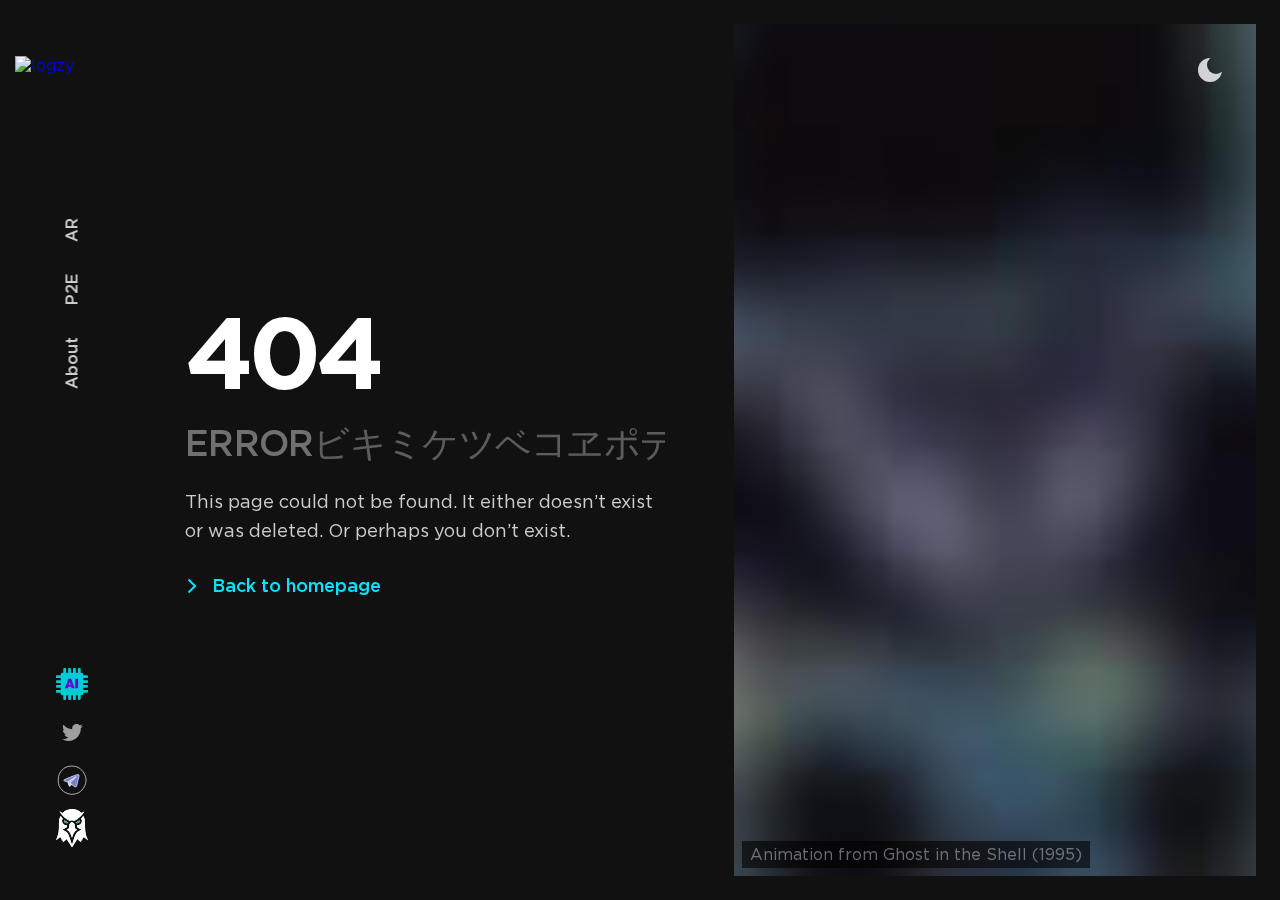
==== commit d3773fff: "gfgf" ====
--- a/404/index.html
+++ b/404/index.html
@@ -1,6 +1,6 @@
 <!DOCTYPE html><html lang="en"><head><meta charSet="utf-8"/><meta name="viewport" content="width=device-width"/><meta name="theme-color" content="rgb(17 17 17)"/><link rel="canonical" href="https://pulsepepe.io/404/"/><title>PULSExPEPE</title><meta name="description" content="404 page not found. This page doesn&#x27;t exist"/><meta name="author" content="PULSE PEPE"/><meta property="og:image" content="https://pulsepepe.io/social-image.png"/><meta property="og:image:alt" content="Banner for the site"/><meta property="og:image:type" content="image/png"/><meta property="og:image:width" content="1280"/><meta property="og:image:height" content="675"/><meta property="og:title" content="PULSExPEPE"/><meta property="og:site_name" content="PULSE PEPE"/><meta property="og:type" content="website"/><meta property="og:url" content="https://pulsepepe.io"/><meta property="og:description" content="404 page not found. This page doesn&#x27;t exist"/><meta name="twitter:card" content="summary_large_image"/><meta name="twitter:description" content="404 page not found. This page doesn&#x27;t exist"/><meta name="twitter:title" content="PULSExPEPE"/><meta name="twitter:site" content="@PULSExPEPE"/><meta name="twitter:creator" content="@PULSExPEPE"/><meta name="twitter:image" content="https://pulsepepe.io/social-image.png"/><meta name="next-head-count" content="23"/><meta charSet="utf-8"/><link rel="manifest" href="/manifest.json"/><link rel="shortcut icon" href="/favicon.png" type="image/png"/><link rel="shortcut icon" href="/favicon.svg" type="image/svg+xml"/><link rel="apple-touch-icon" href="/icon-256.png"/><link type="text/plain" rel="author" href="/humans.txt"/><link rel="preload" href="/_next/static/media/gotham-medium.cb181817.woff2" as="font" crossorigin="true"/><link rel="preload" href="/_next/static/media/gotham-book.f0d45f33.woff2" as="font" crossorigin="true"/><style> @font-face { font-family: Gotham; font-weight: 400; src: url(/_next/static/media/gotham-book.f0d45f33.woff2) format('woff2'); font-display: block; font-style: normal; } @font-face { font-family: Gotham; font-weight: 400; src: url(/_next/static/media/gotham-book-italic.30d92fbf.woff2) format('woff2'); font-display: block; font-style: italic; } @font-face { font-family: Gotham; font-weight: 500; src: url(/_next/static/media/gotham-medium.cb181817.woff2) format('woff2'); font-display: block; font-style: normal; } @font-face { font-family: Gotham; font-weight: 500; src: url(/_next/static/media/gotham-medium-italic.f83fe298.woff2) format('woff2'); font-display: block; font-style: italic; } @font-face { font-family: Gotham; font-weight: 700; src: url(/_next/static/media/gotham-bold.c081ace9.woff2) format('woff2'); font-display: block; font-style: normal; } @font-face { font-family: Gotham; font-weight: 700; src: url(/_next/static/media/gotham-bold-italic.72cd55d4.woff2) format('woff2'); font-display: block; font-style: italic; }
 </style><style> :root { --rgbBlack: 0 0 0; --rgbWhite: 255 255 255; --bezierFastoutSlowin: cubic-bezier(0.4, 0.0, 0.2, 1); --durationXS: 200ms; --durationS: 300ms; --durationM: 400ms; --durationL: 600ms; --durationXL: 800ms; --systemFontStack: system-ui, -apple-system, BlinkMacSystemFont, San Francisco, Roboto, Segoe UI, Ubuntu, Helvetica Neue, sans-serif; --fontStack: Gotham, var(--systemFontStack); --monoFontStack: ui-monospace, SFMono-Regular, Menlo, Monaco, Consolas, Liberation Mono, Courier New, monospace; --japaneseFontStack: ヒラギノ角ゴ Pro W3, Hiragino Kaku Gothic Pro, Hiragino Sans, Osaka, メイリオ, Meiryo, Segoe UI, sans-serif; --fontWeightRegular: 400; --fontWeightMedium: 500; --fontWeightBold: 700; --fontSizeH0: 8.75rem; --fontSizeH1: 6.25rem; --fontSizeH2: 3.625rem; --fontSizeH3: 2.375rem; --fontSizeH4: 1.75rem; --fontSizeH5: 1.5rem; --fontSizeBodyXL: 1.375rem; --fontSizeBodyL: 1.25rem; --fontSizeBodyM: 1.125rem; --fontSizeBodyS: 1rem; --fontSizeBodyXS: 0.875rem; --lineHeightTitle: 1.1; --lineHeightBody: 1.6; --maxWidthS: 540px; --maxWidthM: 720px; --maxWidthL: 1096px; --maxWidthXL: 1680px; --spaceOuter: 64px; --spaceXS: 4px; --spaceS: 8px; --spaceM: 16px; --spaceL: 24px; --spaceXL: 32px; --space2XL: 48px; --space3XL: 64px; --space4XL: 96px; --space5XL: 128px; --zIndex0: 0; --zIndex1: 4; --zIndex2: 8; --zIndex3: 16; --zIndex4: 32; --zIndex5: 64; } @media (max-width: 2080px) { :root { --fontSizeH0: 7.5rem; --fontSizeH1: 5rem; } } @media (max-width: 1680px) { :root { --maxWidthS: 480px; --maxWidthM: 640px; --maxWidthL: 1000px; --maxWidthXL: 1100px; --spaceOuter: 48px; --fontSizeH0: 6.25rem; --fontSizeH1: 4.375rem; --fontSizeH2: 3.125rem; --fontSizeH3: 2.25rem; --fontSizeH4: 1.625rem; --fontSizeH5: 1.375rem; } } @media (max-width: 1040px) { :root { --fontSizeH0: 5rem; --fontSizeH1: 3.75rem; --fontSizeH2: 3rem; --fontSizeH3: 2rem; --fontSizeH4: 1.5rem; --fontSizeH5: 1.25rem; } } @media (max-width: 696px) { :root { --spaceOuter: 24px; --fontSizeH0: 3.5rem; --fontSizeH1: 2.5rem; --fontSizeH2: 2.125rem; --fontSizeH3: 1.75rem; --fontSizeH4: 1.375rem; --fontSizeH5: 1.125rem; --fontSizeBodyL: 1.0625rem; --fontSizeBodyM: 1rem; --fontSizeBodyS: 0.875rem; } } @media (max-width: 400px) { :root { --spaceOuter: 16px; --fontSizeH0: 2.625rem; --fontSizeH1: 2.375rem; --fontSizeH2: 1.75rem; --fontSizeH3: 1.5rem; --fontSizeH4: 1.25rem; } } [data-theme='dark'] { --rgbBackground: 17 17 17; --rgbBackgroundLight: 26 26 26; --rgbPrimary: 0 229 255; --rgbAccent: 0 229 255; --rgbText: 255 255 255; --rgbError: 255 55 102; --colorTextTitle: rgb(var(--rgbText) / 1); --colorTextBody: rgb(var(--rgbText) / 0.8); --colorTextLight: rgb(var(--rgbText) / 0.6); } [data-theme='light'] { --rgbBackground: 242 242 242; --rgbBackgroundLight: 255 255 255; --rgbPrimary: 0 0 0; --rgbAccent: 0 229 255; --rgbText: 0 0 0; --rgbError: 255 0 60; --colorTextTitle: rgb(var(--rgbText) / 1); --colorTextBody: rgb(var(--rgbText) / 0.8); --colorTextLight: rgb(var(--rgbText) / 0.6); }
-</style><link rel="preload" href="/_next/static/css/63a60ab00b1fd8b9.css" as="style"/><link rel="stylesheet" href="/_next/static/css/63a60ab00b1fd8b9.css" data-n-g=""/><link rel="preload" href="/_next/static/css/a2f5c4da2c3b8cfe.css" as="style"/><link rel="stylesheet" href="/_next/static/css/a2f5c4da2c3b8cfe.css" data-n-p=""/><noscript data-n-css=""></noscript><script defer="" nomodule="" src="/_next/static/chunks/polyfills-c67a75d1b6f99dc8.js"></script><script src="/_next/static/chunks/webpack-b9da731c44f15b5f.js" defer=""></script><script src="/_next/static/chunks/framework-4556c45dd113b893.js" defer=""></script><script src="/_next/static/chunks/main-01069bc37ac39556.js" defer=""></script><script src="/_next/static/chunks/pages/_app-d6f31df7aeb1302f.js" defer=""></script><script src="/_next/static/chunks/pages/404-06af530d2a212ada.js" defer=""></script><script src="/_next/static/hj9olWjbHwU52E1XcAnvD/_buildManifest.js" defer=""></script><script src="/_next/static/hj9olWjbHwU52E1XcAnvD/_ssgManifest.js" defer=""></script></head><body data-theme="dark" tabindex="-1"><script>
+</style><link rel="preload" href="/_next/static/css/63a60ab00b1fd8b9.css" as="style"/><link rel="stylesheet" href="/_next/static/css/63a60ab00b1fd8b9.css" data-n-g=""/><link rel="preload" href="/_next/static/css/a2f5c4da2c3b8cfe.css" as="style"/><link rel="stylesheet" href="/_next/static/css/a2f5c4da2c3b8cfe.css" data-n-p=""/><noscript data-n-css=""></noscript><script defer="" nomodule="" src="/_next/static/chunks/polyfills-c67a75d1b6f99dc8.js"></script><script src="/_next/static/chunks/webpack-b9da731c44f15b5f.js" defer=""></script><script src="/_next/static/chunks/framework-4556c45dd113b893.js" defer=""></script><script src="/_next/static/chunks/main-01069bc37ac39556.js" defer=""></script><script src="/_next/static/chunks/pages/_app-d6f31df7aeb1302f.js" defer=""></script><script src="/_next/static/chunks/pages/404-06af530d2a212ada.js" defer=""></script><script src="/_next/static/Mj-qtTlFB1BSy8HpLBpQw/_buildManifest.js" defer=""></script><script src="/_next/static/Mj-qtTlFB1BSy8HpLBpQw/_ssgManifest.js" defer=""></script></head><body data-theme="dark" tabindex="-1"><script>
               const initialTheme = JSON.parse(localStorage.getItem('theme'));
               document.body.dataset.theme = initialTheme || 'dark';
-            </script><div id="__next"><a class="VisuallyHidden_hidden__D_ZwH App_skip__Hmpeg" data-hidden="false" data-show-on-focus="true" href="#MainContent">Skip to main content</a><header class="Navbar_navbar__7Exjr"><a data-navbar-item="true" class="Navbar_logo__keI4H" aria-label="PULSE PEPE, Designer" href="/"><span style="box-sizing:border-box;display:inline-block;overflow:hidden;width:initial;height:initial;background:none;opacity:1;border:0;margin:0;padding:0;position:relative;max-width:100%"><span style="box-sizing:border-box;display:block;width:initial;height:initial;background:none;opacity:1;border:0;margin:0;padding:0;max-width:100%"><img style="display:block;max-width:100%;width:initial;height:initial;background:none;opacity:1;border:0;margin:0;padding:0" alt="" aria-hidden="true" src="data:image/svg+xml,%3csvg%20xmlns=%27http://www.w3.org/2000/svg%27%20version=%271.1%27%20width=%277874%27%20height=%277874%27/%3e"/></span><img alt="logzy" src="[data-uri]" decoding="async" data-nimg="intrinsic" class="Monogram_kukku__loKth" style="position:absolute;top:0;left:0;bottom:0;right:0;box-sizing:border-box;padding:0;border:none;margin:auto;display:block;width:0;height:0;min-width:100%;max-width:100%;min-height:100%;max-height:100%"/><noscript><img alt="logzy" srcSet="_next/static/media/logo.997d3db1.png?imwidth=3840 1x" src="_next/static/media/logo.997d3db1.png?imwidth=3840" decoding="async" data-nimg="intrinsic" style="position:absolute;top:0;left:0;bottom:0;right:0;box-sizing:border-box;padding:0;border:none;margin:auto;display:block;width:0;height:0;min-width:100%;max-width:100%;min-height:100%;max-height:100%" class="Monogram_kukku__loKth" loading="lazy"/></noscript></span></a><button class="Button_button__L2wUb NavToggle_toggle__gmiZu" data-icon-only="true" aria-label="Menu" aria-expanded="false"><span class="Button_text__t2U9w"><div class="NavToggle_inner__0uerT"><svg width="24" height="24" viewBox="0 0 24 24" aria-hidden="true" class="Icon_icon__t_YgI NavToggle_icon__aG8yu" data-menu="true" data-open="false"><path d="M22 6H2V4h20v2zM2 13h16v-2H2v2zm0 7h20v-2H2v2z"></path></svg><svg width="24" height="24" viewBox="0 0 24 24" aria-hidden="true" class="Icon_icon__t_YgI NavToggle_icon__aG8yu" data-close="true" data-open="false"><path d="M19 6.41L17.59 5 12 10.59 6.41 5 5 6.41 10.59 12 5 17.59 6.41 19 12 13.41 17.59 19 19 17.59 13.41 12z"></path></svg></div></span></button><nav class="Navbar_nav__Ymaux"><div class="Navbar_navList__mg4Oa"><a data-navbar-item="true" class="Navbar_navLink__Havgb" aria-current="" href="/">AR</a><a data-navbar-item="true" class="Navbar_navLink__Havgb" aria-current="" href="/contact/">P2E</a><a data-navbar-item="true" class="Navbar_navLink__Havgb" aria-current="" href="/contact/">About</a></div><div class="Navbar_navIcons__KC2a8"><a data-navbar-item="true" class="Navbar_navIconLink__W8ZFX" aria-label="AI" href="https:ai.pulsepepe.io" target="_blank" rel="noopener noreferrer"><svg xmlns="http://www.w3.org/2000/svg" viewBox="0 0 334.31 334.31" aria-hidden="true" class="Icon_icon__t_YgI Navbar_navIcon__lI_cE"><rect x="93.66" y="97.31" width="140.71" height="140.71" style="fill:#6600d1"></rect><path d="M186.15.09l14.9.46,3,1.85a13.35,13.35,0,0,1,3.2,8.81l0,5,0,15,0,5c-.06,3.47.07,7-.25,10.4s1.32,3.92,4.08,3.2c5,.08,9.92.08,14.88.29,2.31.1,3.27-.55,3.16-3-.22-5-.19-9.92-.26-14.89l0-15,0-5C229.53,2.94,231.82.65,241.11,0l5,0c3.66-.08,7,.73,9.77,3.29l1.65,3.06c1.06,4.57.08,9.24.67,13.83l0,5,0,15,0,5c-1,3.93.43,5.35,4.44,4.9a73.87,73.87,0,0,1,8.42,0l1.9.48a25.81,25.81,0,0,1,8.84,6.77l2.07,4.35.55,11.51c-.63,5.83,3.69,2.08,5.64,2.91l15,0,5,0,15,0,4,1.08a13.13,13.13,0,0,1,5.11,7c0,1.67.07,3.34.1,5,.1,13.93-2.27,16.29-16.19,16.2l-5,0-15,0c-14.73-.9-14.73-.9-13.62,13.8-.59,8.09-.59,8.1,7.15,8,.82,0,1.64-.12,2.46-.18l5,0,15,0,5,0c3.52.4,7.18-.31,10.55,1.31l3.08,3c2.2,4.09,1,8.58,1.54,12.86l-.15,5a13.57,13.57,0,0,1-7,7l-5,.16-15,0-5,0-15,0c-2.62-.66-3.31.46-2.62,2.85l0,13.95c-.35,2.8-1.2,6,3.64,4.86l15,0,5,0,15,0,4.86.56a13.36,13.36,0,0,1,5.82,5.75l.54,4.88c-.06,2.48-.13,5-.18,7.45-.15,6.74-3.75,10.31-10.56,10.48l-7.46.19-5,0-15,0c-14.64-.06-11.77-3-11.62,11.87-.45,12.46-1.25,9.8,7.61,9.76l5,0,15,0,5,0c4.29.54,8.77-.61,12.89,1.46l3,3c1.73,3.4.87,7.13,1.31,10.68,0,1.68,0,3.35,0,5-.89,5.22-4.17,8-9.18,9.1l-5,0-15,0c-5.29-.08-10.61.12-15.87-.32-4.24-.36-5.54,1.1-5.05,5.2,1,8.41-1.62,15.27-9.14,19.81-4.31,1.61-8.81,1.46-13.28,1.28-2.61-.11-4,.37-3.79,3.45.29,4.13.18,8.29.24,12.44l0,5,0,15c0,1.67,0,3.34,0,5-1,5-3.89,8.27-9.1,9.17h-5c-3.55-.41-7.25.35-10.66-1.32l-3-2.95c-2.09-4.12-.93-8.6-1.47-12.89l0-5,0-15,0-5c.49-8,.49-8-7.31-7.84-.81,0-1.63.14-2.44.22-12.65-.94-12.65-.94-11.86,11.63l0,15,0,5c-.06,2.48-.13,5-.19,7.45-.17,6.8-3.75,10.4-10.49,10.55l-7.46.18-4.86-.56a13.17,13.17,0,0,1-5.74-5.79c-.2-1.62-.39-3.24-.58-4.85l0-15c0-1.67,0-3.34,0-5q0-7.49,0-15c1.08-4.81-2-4.05-4.86-3.67l-14,0c-2.41-.7-3.48.05-2.84,2.64l0,15c0,1.68,0,3.35,0,5q0,7.49,0,15l-.15,5a13.52,13.52,0,0,1-7,7l-5,.16c-4.28-.54-8.78.65-12.85-1.57l-3-3.08c-1.64-3.36-.9-7-1.31-10.52l0-5,0-15,0-5c.33-12.14,1.45-9.79-7.82-9.62-14.7-1.1-14.7-1.1-13.8,13.64l0,15,0,5c.1,14.13-2.48,16.28-16.2,16.18l-5-.09a13.42,13.42,0,0,1-7-5.1c-.36-1.34-.73-2.67-1.09-4v-15l0-5,0-15c-.79-2,2.91-6.28-2.92-5.66l-11.48-.54-4.37-2.09q-3-3.39-6-6.77l-1.3-3.94a76.43,76.43,0,0,1,0-8.43c.45-4-1-5.5-4.91-4.44l-5,0-15,0-5,0c-4.59-.6-9.26.4-13.83-.68l-3.05-1.65A13.23,13.23,0,0,1,0,246.14l0-5c.65-9.29,2.9-11.55,12.2-12.2l5,0,15,0c19.05,1.17,19.05,1.17,17.63-17.79.71-2.75.31-4.41-3.2-4.08s-6.94.18-10.41.24l-5,0-15,0-5,0a13.58,13.58,0,0,1-8.8-3.2l-1.83-3L.09,186.16a10.94,10.94,0,0,1,8.13-8.1l15-.08c4.13.07,8.27.19,12.4.18,4.62,0,10.77,1.62,13.46-.7,3.1-2.68.86-9,1-13.73.18-7.82,0-7.82-7.84-7.42l-15,0-5,0-15-.16-2.83-1.36A12.12,12.12,0,0,1,0,147.18c0-2,0-4,0-6,.12-5.37,0-10.78,6.33-13.3,2.6-1,5.28-.27,7.87-.84l5,0,15,0,5,0c11.3.58,11.3.58,10.64-9.85l0-6c1.1-4.47-.13-6.8-5.23-6a50.07,50.07,0,0,1-6.38.23l-5,0-15,0-5,0c-3.43-.12-6.89-.11-9.86-2.24l-3-4.31L0,86.2q.78-2.92,1.57-5.85l1.69-2c2.21-1,4.41-2.16,6.93-2.29l15,0,5,0c4.49.06,9-.2,13.46.26,5.07.52,7.09-1,6.44-6.35C48.57,57.51,57.41,48.71,70,50c1,.1,2-.12,3,0,2.7.38,3.42-.81,3.32-3.37-.21-5.48-.15-11-.21-16.46l0-5,0-15A19.47,19.47,0,0,1,78.38,3.3l2-1.69L86.19,0,98.85.37l4.28,3c2.13,3,2.1,6.45,2.23,9.88l0,5,0,15,0,5a52,52,0,0,1-.23,6.38c-.79,5.07,1.51,6.33,6,5.22l6,0c10.2.65,10.2.65,10-9.16,0-.49-.1-1-.15-1.47l0-5,0-15,0-5c.07-1.49.11-3,.21-4.47C127.64,3,131,.62,141.15,0l6,.05a12.11,12.11,0,0,1,7.64,4.32l1.35,2.85.15,15,0,5,0,15a18.41,18.41,0,0,1-.17,2.47c-.94,4.74,1.29,5.83,5.62,5.48a110.76,110.76,0,0,1,13.39,0c2.44.1,3.1-.74,3-3.09C178,39.08,178,31.15,178,23.21q0-7.5.08-15A11,11,0,0,1,186.15.09Zm14.76,117.08a11.2,11.2,0,0,0,0,6,58.92,58.92,0,0,0,0,13.92,11.27,11.27,0,0,0,0,6.07,58.92,58.92,0,0,0,0,13.92c-.44,1.72-.74,3.43.27,5.07-1.07,5-.66,9.94-.27,14.92-.44,1.72-.74,3.43.27,5.08-1.07,5-.66,9.93-.27,14.91-.44,1.72-.74,3.43.27,5.08-1.7,8.71-1.56,8.89,7,8.76,1,0,2-.15,2.94-.23l5,0c15.4,1,15.4,1,14.61-14.22a2,2,0,0,0-.1-.49l0-5.91,0-14.08,0-5.91,0-14.09,0-5.91,0-14.07,0-5.92,0-14.08c.72-5.82-3.48-2.36-5.54-2.94a78.76,78.76,0,0,0-14,0,14.11,14.11,0,0,0-6,0C201.67,112.32,199.65,113,200.91,117.17Zm-73.9,82a3.21,3.21,0,0,1,3.18-2.42l13.95,0,6,0c3.2,1.29,7.49-1.89,9.95,2.42,0,1.11-.07,2.22.92,3,.43,1.92.82,3.85,1.29,5.76s1.08,3.15,3.55,3.09c9.08-.25,18.15-.23,27.23-.31,1.83-.53.89-1.38.24-2.19-2.62-9-6.09-17.64-9.43-26.36-.34-1.44-.57-2.92-1.65-4.06q-1.69-5-3.41-9.93c-.44-1.4-.54-2.93-1.69-4a44.22,44.22,0,0,0-4-11,10.58,10.58,0,0,0-1.92-5.27l-3.36-9.68c-.36-1.44-.57-2.93-1.66-4.06a44.48,44.48,0,0,0-4-11,3.41,3.41,0,0,0-1.1-2.95c-1.89-7.83-1.89-7.83-11-7a10.08,10.08,0,0,0-5,0c-4.13-.08-8.28,0-12.41-.28-2.53-.14-3.83.67-4.67,3.19-2.34,7.06-5,14-7.54,21l-3.23,9.15-8.58,23a27.71,27.71,0,0,0-2.74,7.86,216.07,216.07,0,0,0-8.89,24.06L94,208.83c-1.1,2.75.69,2.17,2.2,1.92l14,0,6,0c5.45,1.28,8.83-.37,9.42-6.38A30.47,30.47,0,0,1,127,199.16Z" style="fill:#00ccd6"></path><path d="M146.34,152.58c.4,1.39.8,2.78,1.21,4.18q1.63,5.46,3.28,10.93c.24,1.35.08,2.83,1.23,3.89,2.24,5.46-1.84,4.77-4.92,5l-5,0a10.36,10.36,0,0,0-2.4-.19c-4.32.69-5.56-.94-3.86-4.92.92-2.59,2.1-5.1,2.25-7.9,1.87-5.38,3.73-10.77,5.69-16.44C145.82,148.48,145.22,151,146.34,152.58Z" style="fill:#0cc"></path></svg></a><a data-navbar-item="true" class="Navbar_navIconLink__W8ZFX" aria-label="Twitter" href="https://twitter.com/pulsechainpepe" target="_blank" rel="noopener noreferrer"><svg width="24" height="24" viewBox="0 0 24 24" aria-hidden="true" class="Icon_icon__t_YgI Navbar_navIcon__lI_cE"><path d="M22.92 6c-.77.35-1.6.58-2.46.69.88-.53 1.56-1.37 1.88-2.38-.83.5-1.75.85-2.72 1.05C18.83 4.5 17.72 4 16.46 4c-2.35 0-4.27 1.92-4.27 4.29 0 .34.04.67.11.98-3.56-.18-6.73-1.89-8.84-4.48-.37.63-.58 1.37-.58 2.15 0 1.49.75 2.81 1.91 3.56-.71 0-1.37-.2-1.95-.5v.03c0 2.08 1.48 3.82 3.44 4.21a4.22 4.22 0 01-1.93.07 4.28 4.28 0 004 2.98 8.521 8.521 0 01-5.33 1.84c-.34 0-.68-.02-1.02-.06C3.9 20.29 6.16 21 8.58 21c7.88 0 12.21-6.54 12.21-12.21 0-.19 0-.37-.01-.56.84-.6 1.56-1.36 2.14-2.23z"></path></svg></a><a data-navbar-item="true" class="Navbar_navIconLink__W8ZFX" aria-label="Figma" href="https://t.me/pulsechainpepe" target="_blank" rel="noopener noreferrer"><svg xmlns="http://www.w3.org/2000/svg" x="0px" y="0px" width="48" height="48" viewBox="0,0,256,256" style="fill:#000000" aria-hidden="true" class="Icon_icon__t_YgI Navbar_navIcon__lI_cE"><g fill="none" fill-rule="nonzero" stroke="none" stroke-width="1" stroke-linecap="butt" stroke-linejoin="none" stroke-miterlimit="10" stroke-dasharray="" stroke-dashoffset="0" font-family="none" font-weight="none" font-size="none" text-anchor="none" style="mix-blend-mode:normal"><g transform="scale(5.33333,5.33333)"><circle cx="24" cy="24" r="21" fill-opacity="0" fill="#000000" stroke="none" stroke-linejoin="miter"></circle><path d="M45.051,24c0,3.826 -1.069,7.415 -2.857,10.504c-1.844,3.187 -4.305,6.189 -7.492,8.033c-3.089,1.787 -6.877,2.871 -10.702,2.871c-3.826,0 -7.567,-1.165 -10.656,-2.952c-3.187,-1.844 -5.847,-4.677 -7.69,-7.864c-1.787,-3.089 -2.276,-6.766 -2.276,-10.592c0,-3.826 0.68,-7.393 2.467,-10.482c1.844,-3.187 4.366,-6.038 7.553,-7.882c3.089,-1.787 6.776,-2.448 10.602,-2.448c3.826,0 7.371,0.906 10.46,2.694c3.187,1.844 5.545,4.627 7.389,7.814c1.787,3.089 3.202,6.478 3.202,10.304z" fill="none" stroke="#ffffff" stroke-linejoin="miter"></path><path d="M17.689,26.814c0.492,1.906 1.089,3.785 1.785,5.626c0.151,0.399 0.366,0.85 0.782,0.946c0.367,0.084 0.725,-0.152 1.02,-0.386c0.846,-0.672 1.616,-1.439 2.292,-2.282c1.123,0.936 2.304,1.808 3.427,2.744c0.437,0.364 0.884,0.734 1.414,0.94c0.53,0.205 1.168,0.22 1.635,-0.104c0.321,-0.222 0.525,-0.574 0.692,-0.927c0.364,-0.765 0.633,-1.572 0.833,-2.395c0.8,-3.306 0.851,-6.256 2.324,-9.936c0.473,-1.182 0.572,-2.491 0.653,-3.76c0.048,-0.748 -0.541,-1.378 -1.289,-1.408c-0.89,-0.036 -1.761,0.193 -2.619,0.451c-6.127,1.842 -11.582,4.246 -17.015,6.668c-0.505,0.225 -1.044,0.413 -1.436,0.803c-0.221,0.22 -0.397,0.518 -0.365,0.828c0.058,0.568 0.716,0.837 1.268,0.98c1.537,0.398 3.043,0.915 4.599,1.212z" fill="#737fd4" stroke="none" stroke-linejoin="miter"></path><path d="M20.843,28.309l-0.304,4.904l3.03,-2.496z" fill="#bcbcbc" stroke="none" stroke-linejoin="miter"></path><path d="M20.721,28.01c1.109,1.117 2.262,2.191 3.455,3.219" fill="none" stroke="#ffffff" stroke-linejoin="round"></path><path d="M18.264,26.388l11.376,-7.433l0.506,0.455l-8.949,8.242l-0.405,1.264l-0.657,4.247l-2.377,-5.966z" fill="#bcbcbc" stroke="none" stroke-linejoin="miter"></path><path d="M17.689,26.814c0.492,1.906 1.089,3.785 1.785,5.626c0.151,0.399 0.366,0.85 0.782,0.946c0.367,0.084 0.725,-0.152 1.02,-0.386c0.846,-0.672 1.616,-1.439 2.292,-2.282c1.123,0.936 2.304,1.808 3.427,2.744c0.437,0.364 0.884,0.734 1.414,0.94c0.53,0.205 1.168,0.22 1.635,-0.104c0.321,-0.222 0.525,-0.574 0.692,-0.927c0.364,-0.765 0.633,-1.572 0.833,-2.395c0.8,-3.306 0.851,-6.256 2.324,-9.936c0.473,-1.182 0.572,-2.491 0.653,-3.76c0.048,-0.748 -0.541,-1.378 -1.289,-1.408c-0.89,-0.036 -1.761,0.193 -2.619,0.451c-6.127,1.842 -11.582,4.246 -17.015,6.668c-0.505,0.225 -1.044,0.413 -1.436,0.803c-0.221,0.22 -0.397,0.518 -0.365,0.828c0.058,0.568 0.716,0.837 1.268,0.98c1.537,0.398 3.043,0.915 4.599,1.212z" fill="none" stroke="#ffffff" stroke-linejoin="round"></path><path d="M17.689,26.814c3.357,-2.222 6.437,-4.187 9.794,-6.409c0.695,-0.46 2.562,-1.753 2.87,-1.262c0.411,0.654 -6.383,5.935 -9.624,8.879c-0.164,1.727 -0.287,3.459 -0.37,5.192" fill="none" stroke="#ffffff" stroke-linejoin="round"></path></g></g></svg></a><a data-navbar-item="true" class="Navbar_navIconLink__W8ZFX" aria-label="Github" href="https://dexscreener.com/pulsechain/0xede496afb352b48d7a475337d1d8bf5c69dd6fe4" target="_blank" rel="noopener noreferrer"><svg xmlns="http://www.w3.org/2000/svg" viewBox="0 0 263.68 316.87" aria-hidden="true" class="Icon_icon__t_YgI Navbar_navIcon__lI_cE"><path d="M792.64,759.69c14.64,23.71,29,46.94,43.63,70.63l43.59-70.66,27.35,25.58,26-42.07,35.06,28.17a37.74,37.74,0,0,0-1.26-3.67c-16.15-33-23.06-67.94-23.1-104.54,0-19-.53-38-2.1-56.82-1-12.15-6-23.49-12.28-34.34-4.61,5.62-8.55,11.25-13.36,16-3.34,3.31-3.47,5.71-1.61,9.84,9.37,20.75.14,41.06-21.67,47.91-4.67,1.47-9.66,1.91-14.72,2.87.27,3.75.3,7.74,1,11.62a7.8,7.8,0,0,0,3,4.87c9.09,5.52,18.38,10.72,27.58,16.06,1.2.69,2.28,1.57,3.92,2.71-5.54,3.12-10.24,6.33-15.37,8.56-17.37,7.55-28.71,20.66-35.29,38Q854,753.88,846.06,777.7c-3.45,10.26-6.18,20.76-9.23,31.16A37,37,0,0,1,833,800c-7.79-23.25-15-46.71-23.59-69.68-6-16.11-16-29.41-32.72-36.5-5-2.13-9.6-5.26-14.36-8-1.06-.61-2-1.41-3.4-2.39,10.61-6.13,20.71-11.89,30.71-17.81,1.42-.84,3.16-2.33,3.4-3.75.76-4.49.89-9.09,1.3-14.09-2.37,0-4,.13-5.65,0-15.3-1.39-32.07-11.64-34.31-30.67-.86-7.35,1.16-14.12,4.06-20.77.64-1.47,1.31-3.93.58-4.85-5.09-6.49-10.55-12.7-16.19-19.36-8.07,14.58-13.21,29.72-13.76,46-.55,16.65.06,33.33-.34,50-.6,24.52-4,48.67-12,72-3.52,10.26-7.92,20.22-12.2,31l34.76-27.88c8.82,14.27,17.32,28,26,42.06ZM735.18,532.91c0-.28-.16.28,0,.66a98.27,98.27,0,0,0,5,9.75c18.91,29.42,44.95,50.91,75.45,67.34a5.86,5.86,0,0,0,4.85-.41c10.62-6.27,21-6.1,31.64.07a5.8,5.8,0,0,0,4.8.21c30.16-16,55.68-37.36,74.67-66,2.32-3.49,4-7.42,5.79-10.87-6.73,3.94-13.12,8-19.83,11.37-1.45.74-4.66-.08-6-1.32-26-23.93-56.41-34-91.57-29-21.83,3.17-41,12.08-56.85,27.52-3.65,3.56-7,4.34-11,1.92C746.28,540.6,740.66,536.58,735.18,532.91ZM877.46,683.5c-1.58-1-2.63-1.82-3.76-2.46-15.49-8.79-12.27-5.51-12.66-21.33,0-.83,0-1.67,0-2.5-1-11.61-4.29-22.17-13.92-29.77-6.6-5.2-14.85-5.83-21-.21-4.4,4-9,9-10.74,14.51-2.63,8.21-3.22,17.17-3.91,25.87-.34,4.24-1.11,7.28-5.15,9.25-3.71,1.81-7.18,4.11-11.48,6.61,25.92,15,32.7,41.38,41.52,67.71C844.82,724.56,852,698.58,877.46,683.5ZM774.27,605.56c-3.53,8.13-2.53,14.09,3.13,19.08,7.25,6.39,21.15,7.18,29.79,1.72Zm123.9.05-32.95,20.76c9.07,5.46,22.39,4.73,29.77-1.68C900.57,619.85,901.67,613.54,898.17,605.61Z" transform="translate(-704.57 -513.46)" style="fill:#fff"></path><path d="M792.64,759.69l-27.3,25.56c-8.69-14-17.19-27.79-26-42.06l-34.76,27.88c4.28-10.79,8.68-20.75,12.2-31,8-23.29,11.38-47.44,12-72,.4-16.66-.21-33.34.34-50,.55-16.3,5.69-31.44,13.76-46C748.49,578.75,754,585,759,591.45c.73.92.06,3.38-.58,4.85-2.9,6.65-4.92,13.42-4.06,20.77,2.24,19,19,29.28,34.31,30.67,1.63.15,3.28,0,5.65,0-.41,5-.54,9.6-1.3,14.09-.24,1.42-2,2.91-3.4,3.75-10,5.92-20.1,11.68-30.71,17.81,1.38,1,2.34,1.78,3.4,2.39,4.76,2.72,9.35,5.85,14.36,8,16.68,7.09,26.72,20.39,32.72,36.5,8.55,23,15.8,46.43,23.59,69.68a37,37,0,0,0,3.81,8.9c3-10.4,5.78-20.9,9.23-31.16q8-23.79,16.89-47.28c6.58-17.34,17.92-30.45,35.29-38,5.13-2.23,9.83-5.44,15.37-8.56-1.64-1.14-2.72-2-3.92-2.71-9.2-5.34-18.49-10.54-27.58-16.06a7.8,7.8,0,0,1-3-4.87c-.67-3.88-.7-7.87-1-11.62,5.06-1,10.05-1.4,14.72-2.87,21.81-6.85,31-27.16,21.67-47.91-1.86-4.13-1.73-6.53,1.61-9.84,4.81-4.76,8.75-10.39,13.36-16,6.29,10.85,11.27,22.19,12.28,34.34,1.57,18.87,2.08,37.87,2.1,56.82,0,36.6,7,71.56,23.1,104.54a37.74,37.74,0,0,1,1.26,3.67L933.2,743.17l-26,42.07-27.35-25.58-43.59,70.66C821.63,806.63,807.28,783.4,792.64,759.69Z" transform="translate(-704.57 -513.46)" style="fill:#fff"></path><path d="M735.18,532.91c5.48,3.67,11.1,7.69,17,11.27,4,2.42,7.32,1.64,11-1.92,15.83-15.44,35-24.35,56.85-27.52,35.16-5.09,65.52,5,91.57,29,1.36,1.24,4.57,2.06,6,1.32,6.71-3.4,13.1-7.43,19.83-11.37-1.82,3.45-3.47,7.38-5.79,10.87-19,28.66-44.51,50-74.67,66a5.8,5.8,0,0,1-4.8-.21c-10.59-6.17-21-6.34-31.64-.07a5.86,5.86,0,0,1-4.85.41c-30.5-16.43-56.54-37.92-75.45-67.34a98.27,98.27,0,0,1-5-9.75C735,533.19,735.18,532.63,735.18,532.91Z" transform="translate(-704.57 -513.46)" style="fill:#fff"></path><path d="M877.46,683.5c-25.46,15.08-32.64,41.06-41.14,67.68-8.82-26.33-15.6-52.73-41.52-67.71,4.3-2.5,7.77-4.8,11.48-6.61,4-2,4.81-5,5.15-9.25.69-8.7,1.28-17.66,3.91-25.87,1.75-5.46,6.34-10.48,10.74-14.51,6.14-5.62,14.39-5,21,.21C856.7,635,860,645.6,861,657.21c.07.83,0,1.67,0,2.5.39,15.82-2.83,12.54,12.66,21.33C874.83,681.68,875.88,682.46,877.46,683.5Z" transform="translate(-704.57 -513.46)" style="fill:#fff"></path><path d="M774.27,605.56l32.92,20.8c-8.64,5.46-22.54,4.67-29.79-1.72C771.74,619.65,770.74,613.69,774.27,605.56Z" transform="translate(-704.57 -513.46)" style="fill:#42a875"></path><path d="M898.17,605.61c3.5,7.93,2.4,14.24-3.18,19.08-7.38,6.41-20.7,7.14-29.77,1.68Z" transform="translate(-704.57 -513.46)" style="fill:#42a875"></path></svg></a></div></nav><button class="Button_button__L2wUb ThemeToggle_toggle__w8LEU" data-icon-only="true" aria-label="Toggle theme" data-navbar-item="true"><span class="Button_text__t2U9w"><svg aria-hidden="true" width="38" height="38" viewBox="0 0 38 38"><defs><mask id=":Rasm:theme-toggle-mask"><circle class="ThemeToggle_circle__qVSRK" data-mask="true" cx="19" cy="19" r="13"></circle><circle class="ThemeToggle_mask__Y09BP" cx="25" cy="14" r="9"></circle></mask></defs><path class="ThemeToggle_path__9hTG0" d="M19 3v7M19 35v-7M32.856 11l-6.062 3.5M5.144 27l6.062-3.5M5.144 11l6.062 3.5M32.856 27l-6.062-3.5"></path><circle class="ThemeToggle_circle__qVSRK" mask="url(#:Rasm:theme-toggle-mask)" cx="19" cy="19" r="12"></circle></svg></span></button></header><main class="App_app__x2qc1" tabindex="-1" id="MainContent"><div class="App_page__ZYUk8" style="opacity:0"><section class="__404_page__lOAjs"><div class="__404_details__BeAQV"><div class="__404_text__QkjlH"><h1 class="Heading_heading__209rB __404_title__ySHYF" data-align="auto" data-weight="bold" data-level="0" data-visible="false">404</h1><h2 class="Heading_heading__209rB __404_subheading__9GcyQ" data-align="auto" data-weight="medium" data-level="3" aria-hidden="true" data-visible="false"><span class="DecoderText_text__ZFBnw"><span class="VisuallyHidden_hidden__D_ZwH" data-hidden="true">Error: Redacted</span><span aria-hidden="true"></span></span></h2><p class="Text_text__I2GnQ __404_description__wrY0N" data-align="auto" data-size="m" data-weight="auto" data-visible="false">This page could not be found. It either doesn’t exist or was deleted. Or perhaps you don’t exist.</p><a class="Button_button__L2wUb __404_button__UBp2P" data-secondary="true" data-icon="chevronRight" href="/" data-visible="false"><svg width="24" height="24" viewBox="0 0 24 24" aria-hidden="true" class="Icon_icon__t_YgI Button_icon__mSIRG" data-start="true" data-shift="true"><path d="M13.586 12L7.793 6.207l1.414-1.414 6.5 6.5.707.707-.707.707-6.5 6.5-1.414-1.414L13.586 12z"></path></svg><span class="Button_text__t2U9w">Back to homepage</span></a></div></div><div class="__404_videoContainer__asE2J" data-visible="false"><video autoplay="" muted="" loop="" playsinline="" class="__404_video__c2iBw" data-visible="false" poster="/_next/static/media/notfound.4ebd40af.jpg"><source src="/_next/static/media/notfound.7706c673.mp4" type="video/mp4"/></video><a class="__404_credit__RZBXp" data-visible="false" href="https://www.imdb.com/title/tt0113568/" target="_blank" rel="noopener noreferrer">Animation from Ghost in the Shell (1995)</a></div></section></div></main></div><script id="__NEXT_DATA__" type="application/json">{"props":{"pageProps":{}},"page":"/404","query":{},"buildId":"hj9olWjbHwU52E1XcAnvD","nextExport":true,"autoExport":true,"isFallback":false,"scriptLoader":[]}</script><div id="portal-root"></div></body></html>+            </script><div id="__next"><a class="VisuallyHidden_hidden__D_ZwH App_skip__Hmpeg" data-hidden="false" data-show-on-focus="true" href="#MainContent">Skip to main content</a><header class="Navbar_navbar__7Exjr"><a data-navbar-item="true" class="Navbar_logo__keI4H" aria-label="PULSE PEPE, Designer" href="/"><span style="box-sizing:border-box;display:inline-block;overflow:hidden;width:initial;height:initial;background:none;opacity:1;border:0;margin:0;padding:0;position:relative;max-width:100%"><span style="box-sizing:border-box;display:block;width:initial;height:initial;background:none;opacity:1;border:0;margin:0;padding:0;max-width:100%"><img style="display:block;max-width:100%;width:initial;height:initial;background:none;opacity:1;border:0;margin:0;padding:0" alt="" aria-hidden="true" src="data:image/svg+xml,%3csvg%20xmlns=%27http://www.w3.org/2000/svg%27%20version=%271.1%27%20width=%277874%27%20height=%277874%27/%3e"/></span><img alt="logzy" src="[data-uri]" decoding="async" data-nimg="intrinsic" class="Monogram_kukku__loKth" style="position:absolute;top:0;left:0;bottom:0;right:0;box-sizing:border-box;padding:0;border:none;margin:auto;display:block;width:0;height:0;min-width:100%;max-width:100%;min-height:100%;max-height:100%"/><noscript><img alt="logzy" srcSet="_next/static/media/logo.997d3db1.png?imwidth=3840 1x" src="_next/static/media/logo.997d3db1.png?imwidth=3840" decoding="async" data-nimg="intrinsic" style="position:absolute;top:0;left:0;bottom:0;right:0;box-sizing:border-box;padding:0;border:none;margin:auto;display:block;width:0;height:0;min-width:100%;max-width:100%;min-height:100%;max-height:100%" class="Monogram_kukku__loKth" loading="lazy"/></noscript></span></a><button class="Button_button__L2wUb NavToggle_toggle__gmiZu" data-icon-only="true" aria-label="Menu" aria-expanded="false"><span class="Button_text__t2U9w"><div class="NavToggle_inner__0uerT"><svg width="24" height="24" viewBox="0 0 24 24" aria-hidden="true" class="Icon_icon__t_YgI NavToggle_icon__aG8yu" data-menu="true" data-open="false"><path d="M22 6H2V4h20v2zM2 13h16v-2H2v2zm0 7h20v-2H2v2z"></path></svg><svg width="24" height="24" viewBox="0 0 24 24" aria-hidden="true" class="Icon_icon__t_YgI NavToggle_icon__aG8yu" data-close="true" data-open="false"><path d="M19 6.41L17.59 5 12 10.59 6.41 5 5 6.41 10.59 12 5 17.59 6.41 19 12 13.41 17.59 19 19 17.59 13.41 12z"></path></svg></div></span></button><nav class="Navbar_nav__Ymaux"><div class="Navbar_navList__mg4Oa"><a data-navbar-item="true" class="Navbar_navLink__Havgb" aria-current="" href="/">AR</a><a data-navbar-item="true" class="Navbar_navLink__Havgb" aria-current="" href="/contact/">P2E</a><a data-navbar-item="true" class="Navbar_navLink__Havgb" aria-current="" href="/contact/">About</a></div><div class="Navbar_navIcons__KC2a8"><a data-navbar-item="true" class="Navbar_navIconLink__W8ZFX" aria-label="AI" href="https:ai.pulsepepe.io" target="_blank" rel="noopener noreferrer"><svg xmlns="http://www.w3.org/2000/svg" viewBox="0 0 334.31 334.31" aria-hidden="true" class="Icon_icon__t_YgI Navbar_navIcon__lI_cE"><rect x="93.66" y="97.31" width="140.71" height="140.71" style="fill:#6600d1"></rect><path d="M186.15.09l14.9.46,3,1.85a13.35,13.35,0,0,1,3.2,8.81l0,5,0,15,0,5c-.06,3.47.07,7-.25,10.4s1.32,3.92,4.08,3.2c5,.08,9.92.08,14.88.29,2.31.1,3.27-.55,3.16-3-.22-5-.19-9.92-.26-14.89l0-15,0-5C229.53,2.94,231.82.65,241.11,0l5,0c3.66-.08,7,.73,9.77,3.29l1.65,3.06c1.06,4.57.08,9.24.67,13.83l0,5,0,15,0,5c-1,3.93.43,5.35,4.44,4.9a73.87,73.87,0,0,1,8.42,0l1.9.48a25.81,25.81,0,0,1,8.84,6.77l2.07,4.35.55,11.51c-.63,5.83,3.69,2.08,5.64,2.91l15,0,5,0,15,0,4,1.08a13.13,13.13,0,0,1,5.11,7c0,1.67.07,3.34.1,5,.1,13.93-2.27,16.29-16.19,16.2l-5,0-15,0c-14.73-.9-14.73-.9-13.62,13.8-.59,8.09-.59,8.1,7.15,8,.82,0,1.64-.12,2.46-.18l5,0,15,0,5,0c3.52.4,7.18-.31,10.55,1.31l3.08,3c2.2,4.09,1,8.58,1.54,12.86l-.15,5a13.57,13.57,0,0,1-7,7l-5,.16-15,0-5,0-15,0c-2.62-.66-3.31.46-2.62,2.85l0,13.95c-.35,2.8-1.2,6,3.64,4.86l15,0,5,0,15,0,4.86.56a13.36,13.36,0,0,1,5.82,5.75l.54,4.88c-.06,2.48-.13,5-.18,7.45-.15,6.74-3.75,10.31-10.56,10.48l-7.46.19-5,0-15,0c-14.64-.06-11.77-3-11.62,11.87-.45,12.46-1.25,9.8,7.61,9.76l5,0,15,0,5,0c4.29.54,8.77-.61,12.89,1.46l3,3c1.73,3.4.87,7.13,1.31,10.68,0,1.68,0,3.35,0,5-.89,5.22-4.17,8-9.18,9.1l-5,0-15,0c-5.29-.08-10.61.12-15.87-.32-4.24-.36-5.54,1.1-5.05,5.2,1,8.41-1.62,15.27-9.14,19.81-4.31,1.61-8.81,1.46-13.28,1.28-2.61-.11-4,.37-3.79,3.45.29,4.13.18,8.29.24,12.44l0,5,0,15c0,1.67,0,3.34,0,5-1,5-3.89,8.27-9.1,9.17h-5c-3.55-.41-7.25.35-10.66-1.32l-3-2.95c-2.09-4.12-.93-8.6-1.47-12.89l0-5,0-15,0-5c.49-8,.49-8-7.31-7.84-.81,0-1.63.14-2.44.22-12.65-.94-12.65-.94-11.86,11.63l0,15,0,5c-.06,2.48-.13,5-.19,7.45-.17,6.8-3.75,10.4-10.49,10.55l-7.46.18-4.86-.56a13.17,13.17,0,0,1-5.74-5.79c-.2-1.62-.39-3.24-.58-4.85l0-15c0-1.67,0-3.34,0-5q0-7.49,0-15c1.08-4.81-2-4.05-4.86-3.67l-14,0c-2.41-.7-3.48.05-2.84,2.64l0,15c0,1.68,0,3.35,0,5q0,7.49,0,15l-.15,5a13.52,13.52,0,0,1-7,7l-5,.16c-4.28-.54-8.78.65-12.85-1.57l-3-3.08c-1.64-3.36-.9-7-1.31-10.52l0-5,0-15,0-5c.33-12.14,1.45-9.79-7.82-9.62-14.7-1.1-14.7-1.1-13.8,13.64l0,15,0,5c.1,14.13-2.48,16.28-16.2,16.18l-5-.09a13.42,13.42,0,0,1-7-5.1c-.36-1.34-.73-2.67-1.09-4v-15l0-5,0-15c-.79-2,2.91-6.28-2.92-5.66l-11.48-.54-4.37-2.09q-3-3.39-6-6.77l-1.3-3.94a76.43,76.43,0,0,1,0-8.43c.45-4-1-5.5-4.91-4.44l-5,0-15,0-5,0c-4.59-.6-9.26.4-13.83-.68l-3.05-1.65A13.23,13.23,0,0,1,0,246.14l0-5c.65-9.29,2.9-11.55,12.2-12.2l5,0,15,0c19.05,1.17,19.05,1.17,17.63-17.79.71-2.75.31-4.41-3.2-4.08s-6.94.18-10.41.24l-5,0-15,0-5,0a13.58,13.58,0,0,1-8.8-3.2l-1.83-3L.09,186.16a10.94,10.94,0,0,1,8.13-8.1l15-.08c4.13.07,8.27.19,12.4.18,4.62,0,10.77,1.62,13.46-.7,3.1-2.68.86-9,1-13.73.18-7.82,0-7.82-7.84-7.42l-15,0-5,0-15-.16-2.83-1.36A12.12,12.12,0,0,1,0,147.18c0-2,0-4,0-6,.12-5.37,0-10.78,6.33-13.3,2.6-1,5.28-.27,7.87-.84l5,0,15,0,5,0c11.3.58,11.3.58,10.64-9.85l0-6c1.1-4.47-.13-6.8-5.23-6a50.07,50.07,0,0,1-6.38.23l-5,0-15,0-5,0c-3.43-.12-6.89-.11-9.86-2.24l-3-4.31L0,86.2q.78-2.92,1.57-5.85l1.69-2c2.21-1,4.41-2.16,6.93-2.29l15,0,5,0c4.49.06,9-.2,13.46.26,5.07.52,7.09-1,6.44-6.35C48.57,57.51,57.41,48.71,70,50c1,.1,2-.12,3,0,2.7.38,3.42-.81,3.32-3.37-.21-5.48-.15-11-.21-16.46l0-5,0-15A19.47,19.47,0,0,1,78.38,3.3l2-1.69L86.19,0,98.85.37l4.28,3c2.13,3,2.1,6.45,2.23,9.88l0,5,0,15,0,5a52,52,0,0,1-.23,6.38c-.79,5.07,1.51,6.33,6,5.22l6,0c10.2.65,10.2.65,10-9.16,0-.49-.1-1-.15-1.47l0-5,0-15,0-5c.07-1.49.11-3,.21-4.47C127.64,3,131,.62,141.15,0l6,.05a12.11,12.11,0,0,1,7.64,4.32l1.35,2.85.15,15,0,5,0,15a18.41,18.41,0,0,1-.17,2.47c-.94,4.74,1.29,5.83,5.62,5.48a110.76,110.76,0,0,1,13.39,0c2.44.1,3.1-.74,3-3.09C178,39.08,178,31.15,178,23.21q0-7.5.08-15A11,11,0,0,1,186.15.09Zm14.76,117.08a11.2,11.2,0,0,0,0,6,58.92,58.92,0,0,0,0,13.92,11.27,11.27,0,0,0,0,6.07,58.92,58.92,0,0,0,0,13.92c-.44,1.72-.74,3.43.27,5.07-1.07,5-.66,9.94-.27,14.92-.44,1.72-.74,3.43.27,5.08-1.07,5-.66,9.93-.27,14.91-.44,1.72-.74,3.43.27,5.08-1.7,8.71-1.56,8.89,7,8.76,1,0,2-.15,2.94-.23l5,0c15.4,1,15.4,1,14.61-14.22a2,2,0,0,0-.1-.49l0-5.91,0-14.08,0-5.91,0-14.09,0-5.91,0-14.07,0-5.92,0-14.08c.72-5.82-3.48-2.36-5.54-2.94a78.76,78.76,0,0,0-14,0,14.11,14.11,0,0,0-6,0C201.67,112.32,199.65,113,200.91,117.17Zm-73.9,82a3.21,3.21,0,0,1,3.18-2.42l13.95,0,6,0c3.2,1.29,7.49-1.89,9.95,2.42,0,1.11-.07,2.22.92,3,.43,1.92.82,3.85,1.29,5.76s1.08,3.15,3.55,3.09c9.08-.25,18.15-.23,27.23-.31,1.83-.53.89-1.38.24-2.19-2.62-9-6.09-17.64-9.43-26.36-.34-1.44-.57-2.92-1.65-4.06q-1.69-5-3.41-9.93c-.44-1.4-.54-2.93-1.69-4a44.22,44.22,0,0,0-4-11,10.58,10.58,0,0,0-1.92-5.27l-3.36-9.68c-.36-1.44-.57-2.93-1.66-4.06a44.48,44.48,0,0,0-4-11,3.41,3.41,0,0,0-1.1-2.95c-1.89-7.83-1.89-7.83-11-7a10.08,10.08,0,0,0-5,0c-4.13-.08-8.28,0-12.41-.28-2.53-.14-3.83.67-4.67,3.19-2.34,7.06-5,14-7.54,21l-3.23,9.15-8.58,23a27.71,27.71,0,0,0-2.74,7.86,216.07,216.07,0,0,0-8.89,24.06L94,208.83c-1.1,2.75.69,2.17,2.2,1.92l14,0,6,0c5.45,1.28,8.83-.37,9.42-6.38A30.47,30.47,0,0,1,127,199.16Z" style="fill:#00ccd6"></path><path d="M146.34,152.58c.4,1.39.8,2.78,1.21,4.18q1.63,5.46,3.28,10.93c.24,1.35.08,2.83,1.23,3.89,2.24,5.46-1.84,4.77-4.92,5l-5,0a10.36,10.36,0,0,0-2.4-.19c-4.32.69-5.56-.94-3.86-4.92.92-2.59,2.1-5.1,2.25-7.9,1.87-5.38,3.73-10.77,5.69-16.44C145.82,148.48,145.22,151,146.34,152.58Z" style="fill:#0cc"></path></svg></a><a data-navbar-item="true" class="Navbar_navIconLink__W8ZFX" aria-label="Twitter" href="https://twitter.com/pulsechainpepe" target="_blank" rel="noopener noreferrer"><svg width="24" height="24" viewBox="0 0 24 24" aria-hidden="true" class="Icon_icon__t_YgI Navbar_navIcon__lI_cE"><path d="M22.92 6c-.77.35-1.6.58-2.46.69.88-.53 1.56-1.37 1.88-2.38-.83.5-1.75.85-2.72 1.05C18.83 4.5 17.72 4 16.46 4c-2.35 0-4.27 1.92-4.27 4.29 0 .34.04.67.11.98-3.56-.18-6.73-1.89-8.84-4.48-.37.63-.58 1.37-.58 2.15 0 1.49.75 2.81 1.91 3.56-.71 0-1.37-.2-1.95-.5v.03c0 2.08 1.48 3.82 3.44 4.21a4.22 4.22 0 01-1.93.07 4.28 4.28 0 004 2.98 8.521 8.521 0 01-5.33 1.84c-.34 0-.68-.02-1.02-.06C3.9 20.29 6.16 21 8.58 21c7.88 0 12.21-6.54 12.21-12.21 0-.19 0-.37-.01-.56.84-.6 1.56-1.36 2.14-2.23z"></path></svg></a><a data-navbar-item="true" class="Navbar_navIconLink__W8ZFX" aria-label="Figma" href="https://t.me/pulsechainpepe" target="_blank" rel="noopener noreferrer"><svg xmlns="http://www.w3.org/2000/svg" x="0px" y="0px" width="48" height="48" viewBox="0,0,256,256" style="fill:#000000" aria-hidden="true" class="Icon_icon__t_YgI Navbar_navIcon__lI_cE"><g fill="none" fill-rule="nonzero" stroke="none" stroke-width="1" stroke-linecap="butt" stroke-linejoin="none" stroke-miterlimit="10" stroke-dasharray="" stroke-dashoffset="0" font-family="none" font-weight="none" font-size="none" text-anchor="none" style="mix-blend-mode:normal"><g transform="scale(5.33333,5.33333)"><circle cx="24" cy="24" r="21" fill-opacity="0" fill="#000000" stroke="none" stroke-linejoin="miter"></circle><path d="M45.051,24c0,3.826 -1.069,7.415 -2.857,10.504c-1.844,3.187 -4.305,6.189 -7.492,8.033c-3.089,1.787 -6.877,2.871 -10.702,2.871c-3.826,0 -7.567,-1.165 -10.656,-2.952c-3.187,-1.844 -5.847,-4.677 -7.69,-7.864c-1.787,-3.089 -2.276,-6.766 -2.276,-10.592c0,-3.826 0.68,-7.393 2.467,-10.482c1.844,-3.187 4.366,-6.038 7.553,-7.882c3.089,-1.787 6.776,-2.448 10.602,-2.448c3.826,0 7.371,0.906 10.46,2.694c3.187,1.844 5.545,4.627 7.389,7.814c1.787,3.089 3.202,6.478 3.202,10.304z" fill="none" stroke="#ffffff" stroke-linejoin="miter"></path><path d="M17.689,26.814c0.492,1.906 1.089,3.785 1.785,5.626c0.151,0.399 0.366,0.85 0.782,0.946c0.367,0.084 0.725,-0.152 1.02,-0.386c0.846,-0.672 1.616,-1.439 2.292,-2.282c1.123,0.936 2.304,1.808 3.427,2.744c0.437,0.364 0.884,0.734 1.414,0.94c0.53,0.205 1.168,0.22 1.635,-0.104c0.321,-0.222 0.525,-0.574 0.692,-0.927c0.364,-0.765 0.633,-1.572 0.833,-2.395c0.8,-3.306 0.851,-6.256 2.324,-9.936c0.473,-1.182 0.572,-2.491 0.653,-3.76c0.048,-0.748 -0.541,-1.378 -1.289,-1.408c-0.89,-0.036 -1.761,0.193 -2.619,0.451c-6.127,1.842 -11.582,4.246 -17.015,6.668c-0.505,0.225 -1.044,0.413 -1.436,0.803c-0.221,0.22 -0.397,0.518 -0.365,0.828c0.058,0.568 0.716,0.837 1.268,0.98c1.537,0.398 3.043,0.915 4.599,1.212z" fill="#737fd4" stroke="none" stroke-linejoin="miter"></path><path d="M20.843,28.309l-0.304,4.904l3.03,-2.496z" fill="#bcbcbc" stroke="none" stroke-linejoin="miter"></path><path d="M20.721,28.01c1.109,1.117 2.262,2.191 3.455,3.219" fill="none" stroke="#ffffff" stroke-linejoin="round"></path><path d="M18.264,26.388l11.376,-7.433l0.506,0.455l-8.949,8.242l-0.405,1.264l-0.657,4.247l-2.377,-5.966z" fill="#bcbcbc" stroke="none" stroke-linejoin="miter"></path><path d="M17.689,26.814c0.492,1.906 1.089,3.785 1.785,5.626c0.151,0.399 0.366,0.85 0.782,0.946c0.367,0.084 0.725,-0.152 1.02,-0.386c0.846,-0.672 1.616,-1.439 2.292,-2.282c1.123,0.936 2.304,1.808 3.427,2.744c0.437,0.364 0.884,0.734 1.414,0.94c0.53,0.205 1.168,0.22 1.635,-0.104c0.321,-0.222 0.525,-0.574 0.692,-0.927c0.364,-0.765 0.633,-1.572 0.833,-2.395c0.8,-3.306 0.851,-6.256 2.324,-9.936c0.473,-1.182 0.572,-2.491 0.653,-3.76c0.048,-0.748 -0.541,-1.378 -1.289,-1.408c-0.89,-0.036 -1.761,0.193 -2.619,0.451c-6.127,1.842 -11.582,4.246 -17.015,6.668c-0.505,0.225 -1.044,0.413 -1.436,0.803c-0.221,0.22 -0.397,0.518 -0.365,0.828c0.058,0.568 0.716,0.837 1.268,0.98c1.537,0.398 3.043,0.915 4.599,1.212z" fill="none" stroke="#ffffff" stroke-linejoin="round"></path><path d="M17.689,26.814c3.357,-2.222 6.437,-4.187 9.794,-6.409c0.695,-0.46 2.562,-1.753 2.87,-1.262c0.411,0.654 -6.383,5.935 -9.624,8.879c-0.164,1.727 -0.287,3.459 -0.37,5.192" fill="none" stroke="#ffffff" stroke-linejoin="round"></path></g></g></svg></a><a data-navbar-item="true" class="Navbar_navIconLink__W8ZFX" aria-label="Github" href="https://dexscreener.com/pulsechain/0xede496afb352b48d7a475337d1d8bf5c69dd6fe4" target="_blank" rel="noopener noreferrer"><svg xmlns="http://www.w3.org/2000/svg" viewBox="0 0 263.68 316.87" aria-hidden="true" class="Icon_icon__t_YgI Navbar_navIcon__lI_cE"><path d="M792.64,759.69c14.64,23.71,29,46.94,43.63,70.63l43.59-70.66,27.35,25.58,26-42.07,35.06,28.17a37.74,37.74,0,0,0-1.26-3.67c-16.15-33-23.06-67.94-23.1-104.54,0-19-.53-38-2.1-56.82-1-12.15-6-23.49-12.28-34.34-4.61,5.62-8.55,11.25-13.36,16-3.34,3.31-3.47,5.71-1.61,9.84,9.37,20.75.14,41.06-21.67,47.91-4.67,1.47-9.66,1.91-14.72,2.87.27,3.75.3,7.74,1,11.62a7.8,7.8,0,0,0,3,4.87c9.09,5.52,18.38,10.72,27.58,16.06,1.2.69,2.28,1.57,3.92,2.71-5.54,3.12-10.24,6.33-15.37,8.56-17.37,7.55-28.71,20.66-35.29,38Q854,753.88,846.06,777.7c-3.45,10.26-6.18,20.76-9.23,31.16A37,37,0,0,1,833,800c-7.79-23.25-15-46.71-23.59-69.68-6-16.11-16-29.41-32.72-36.5-5-2.13-9.6-5.26-14.36-8-1.06-.61-2-1.41-3.4-2.39,10.61-6.13,20.71-11.89,30.71-17.81,1.42-.84,3.16-2.33,3.4-3.75.76-4.49.89-9.09,1.3-14.09-2.37,0-4,.13-5.65,0-15.3-1.39-32.07-11.64-34.31-30.67-.86-7.35,1.16-14.12,4.06-20.77.64-1.47,1.31-3.93.58-4.85-5.09-6.49-10.55-12.7-16.19-19.36-8.07,14.58-13.21,29.72-13.76,46-.55,16.65.06,33.33-.34,50-.6,24.52-4,48.67-12,72-3.52,10.26-7.92,20.22-12.2,31l34.76-27.88c8.82,14.27,17.32,28,26,42.06ZM735.18,532.91c0-.28-.16.28,0,.66a98.27,98.27,0,0,0,5,9.75c18.91,29.42,44.95,50.91,75.45,67.34a5.86,5.86,0,0,0,4.85-.41c10.62-6.27,21-6.1,31.64.07a5.8,5.8,0,0,0,4.8.21c30.16-16,55.68-37.36,74.67-66,2.32-3.49,4-7.42,5.79-10.87-6.73,3.94-13.12,8-19.83,11.37-1.45.74-4.66-.08-6-1.32-26-23.93-56.41-34-91.57-29-21.83,3.17-41,12.08-56.85,27.52-3.65,3.56-7,4.34-11,1.92C746.28,540.6,740.66,536.58,735.18,532.91ZM877.46,683.5c-1.58-1-2.63-1.82-3.76-2.46-15.49-8.79-12.27-5.51-12.66-21.33,0-.83,0-1.67,0-2.5-1-11.61-4.29-22.17-13.92-29.77-6.6-5.2-14.85-5.83-21-.21-4.4,4-9,9-10.74,14.51-2.63,8.21-3.22,17.17-3.91,25.87-.34,4.24-1.11,7.28-5.15,9.25-3.71,1.81-7.18,4.11-11.48,6.61,25.92,15,32.7,41.38,41.52,67.71C844.82,724.56,852,698.58,877.46,683.5ZM774.27,605.56c-3.53,8.13-2.53,14.09,3.13,19.08,7.25,6.39,21.15,7.18,29.79,1.72Zm123.9.05-32.95,20.76c9.07,5.46,22.39,4.73,29.77-1.68C900.57,619.85,901.67,613.54,898.17,605.61Z" transform="translate(-704.57 -513.46)" style="fill:#fff"></path><path d="M792.64,759.69l-27.3,25.56c-8.69-14-17.19-27.79-26-42.06l-34.76,27.88c4.28-10.79,8.68-20.75,12.2-31,8-23.29,11.38-47.44,12-72,.4-16.66-.21-33.34.34-50,.55-16.3,5.69-31.44,13.76-46C748.49,578.75,754,585,759,591.45c.73.92.06,3.38-.58,4.85-2.9,6.65-4.92,13.42-4.06,20.77,2.24,19,19,29.28,34.31,30.67,1.63.15,3.28,0,5.65,0-.41,5-.54,9.6-1.3,14.09-.24,1.42-2,2.91-3.4,3.75-10,5.92-20.1,11.68-30.71,17.81,1.38,1,2.34,1.78,3.4,2.39,4.76,2.72,9.35,5.85,14.36,8,16.68,7.09,26.72,20.39,32.72,36.5,8.55,23,15.8,46.43,23.59,69.68a37,37,0,0,0,3.81,8.9c3-10.4,5.78-20.9,9.23-31.16q8-23.79,16.89-47.28c6.58-17.34,17.92-30.45,35.29-38,5.13-2.23,9.83-5.44,15.37-8.56-1.64-1.14-2.72-2-3.92-2.71-9.2-5.34-18.49-10.54-27.58-16.06a7.8,7.8,0,0,1-3-4.87c-.67-3.88-.7-7.87-1-11.62,5.06-1,10.05-1.4,14.72-2.87,21.81-6.85,31-27.16,21.67-47.91-1.86-4.13-1.73-6.53,1.61-9.84,4.81-4.76,8.75-10.39,13.36-16,6.29,10.85,11.27,22.19,12.28,34.34,1.57,18.87,2.08,37.87,2.1,56.82,0,36.6,7,71.56,23.1,104.54a37.74,37.74,0,0,1,1.26,3.67L933.2,743.17l-26,42.07-27.35-25.58-43.59,70.66C821.63,806.63,807.28,783.4,792.64,759.69Z" transform="translate(-704.57 -513.46)" style="fill:#fff"></path><path d="M735.18,532.91c5.48,3.67,11.1,7.69,17,11.27,4,2.42,7.32,1.64,11-1.92,15.83-15.44,35-24.35,56.85-27.52,35.16-5.09,65.52,5,91.57,29,1.36,1.24,4.57,2.06,6,1.32,6.71-3.4,13.1-7.43,19.83-11.37-1.82,3.45-3.47,7.38-5.79,10.87-19,28.66-44.51,50-74.67,66a5.8,5.8,0,0,1-4.8-.21c-10.59-6.17-21-6.34-31.64-.07a5.86,5.86,0,0,1-4.85.41c-30.5-16.43-56.54-37.92-75.45-67.34a98.27,98.27,0,0,1-5-9.75C735,533.19,735.18,532.63,735.18,532.91Z" transform="translate(-704.57 -513.46)" style="fill:#fff"></path><path d="M877.46,683.5c-25.46,15.08-32.64,41.06-41.14,67.68-8.82-26.33-15.6-52.73-41.52-67.71,4.3-2.5,7.77-4.8,11.48-6.61,4-2,4.81-5,5.15-9.25.69-8.7,1.28-17.66,3.91-25.87,1.75-5.46,6.34-10.48,10.74-14.51,6.14-5.62,14.39-5,21,.21C856.7,635,860,645.6,861,657.21c.07.83,0,1.67,0,2.5.39,15.82-2.83,12.54,12.66,21.33C874.83,681.68,875.88,682.46,877.46,683.5Z" transform="translate(-704.57 -513.46)" style="fill:#fff"></path><path d="M774.27,605.56l32.92,20.8c-8.64,5.46-22.54,4.67-29.79-1.72C771.74,619.65,770.74,613.69,774.27,605.56Z" transform="translate(-704.57 -513.46)" style="fill:#42a875"></path><path d="M898.17,605.61c3.5,7.93,2.4,14.24-3.18,19.08-7.38,6.41-20.7,7.14-29.77,1.68Z" transform="translate(-704.57 -513.46)" style="fill:#42a875"></path></svg></a></div></nav><button class="Button_button__L2wUb ThemeToggle_toggle__w8LEU" data-icon-only="true" aria-label="Toggle theme" data-navbar-item="true"><span class="Button_text__t2U9w"><svg aria-hidden="true" width="38" height="38" viewBox="0 0 38 38"><defs><mask id=":Rasm:theme-toggle-mask"><circle class="ThemeToggle_circle__qVSRK" data-mask="true" cx="19" cy="19" r="13"></circle><circle class="ThemeToggle_mask__Y09BP" cx="25" cy="14" r="9"></circle></mask></defs><path class="ThemeToggle_path__9hTG0" d="M19 3v7M19 35v-7M32.856 11l-6.062 3.5M5.144 27l6.062-3.5M5.144 11l6.062 3.5M32.856 27l-6.062-3.5"></path><circle class="ThemeToggle_circle__qVSRK" mask="url(#:Rasm:theme-toggle-mask)" cx="19" cy="19" r="12"></circle></svg></span></button></header><main class="App_app__x2qc1" tabindex="-1" id="MainContent"><div class="App_page__ZYUk8" style="opacity:0"><section class="__404_page__lOAjs"><div class="__404_details__BeAQV"><div class="__404_text__QkjlH"><h1 class="Heading_heading__209rB __404_title__ySHYF" data-align="auto" data-weight="bold" data-level="0" data-visible="false">404</h1><h2 class="Heading_heading__209rB __404_subheading__9GcyQ" data-align="auto" data-weight="medium" data-level="3" aria-hidden="true" data-visible="false"><span class="DecoderText_text__ZFBnw"><span class="VisuallyHidden_hidden__D_ZwH" data-hidden="true">Error: Redacted</span><span aria-hidden="true"></span></span></h2><p class="Text_text__I2GnQ __404_description__wrY0N" data-align="auto" data-size="m" data-weight="auto" data-visible="false">This page could not be found. It either doesn’t exist or was deleted. Or perhaps you don’t exist.</p><a class="Button_button__L2wUb __404_button__UBp2P" data-secondary="true" data-icon="chevronRight" href="/" data-visible="false"><svg width="24" height="24" viewBox="0 0 24 24" aria-hidden="true" class="Icon_icon__t_YgI Button_icon__mSIRG" data-start="true" data-shift="true"><path d="M13.586 12L7.793 6.207l1.414-1.414 6.5 6.5.707.707-.707.707-6.5 6.5-1.414-1.414L13.586 12z"></path></svg><span class="Button_text__t2U9w">Back to homepage</span></a></div></div><div class="__404_videoContainer__asE2J" data-visible="false"><video autoplay="" muted="" loop="" playsinline="" class="__404_video__c2iBw" data-visible="false" poster="/_next/static/media/notfound.4ebd40af.jpg"><source src="/_next/static/media/notfound.7706c673.mp4" type="video/mp4"/></video><a class="__404_credit__RZBXp" data-visible="false" href="https://www.imdb.com/title/tt0113568/" target="_blank" rel="noopener noreferrer">Animation from Ghost in the Shell (1995)</a></div></section></div></main></div><script id="__NEXT_DATA__" type="application/json">{"props":{"pageProps":{}},"page":"/404","query":{},"buildId":"Mj-qtTlFB1BSy8HpLBpQw","nextExport":true,"autoExport":true,"isFallback":false,"scriptLoader":[]}</script><div id="portal-root"></div></body></html>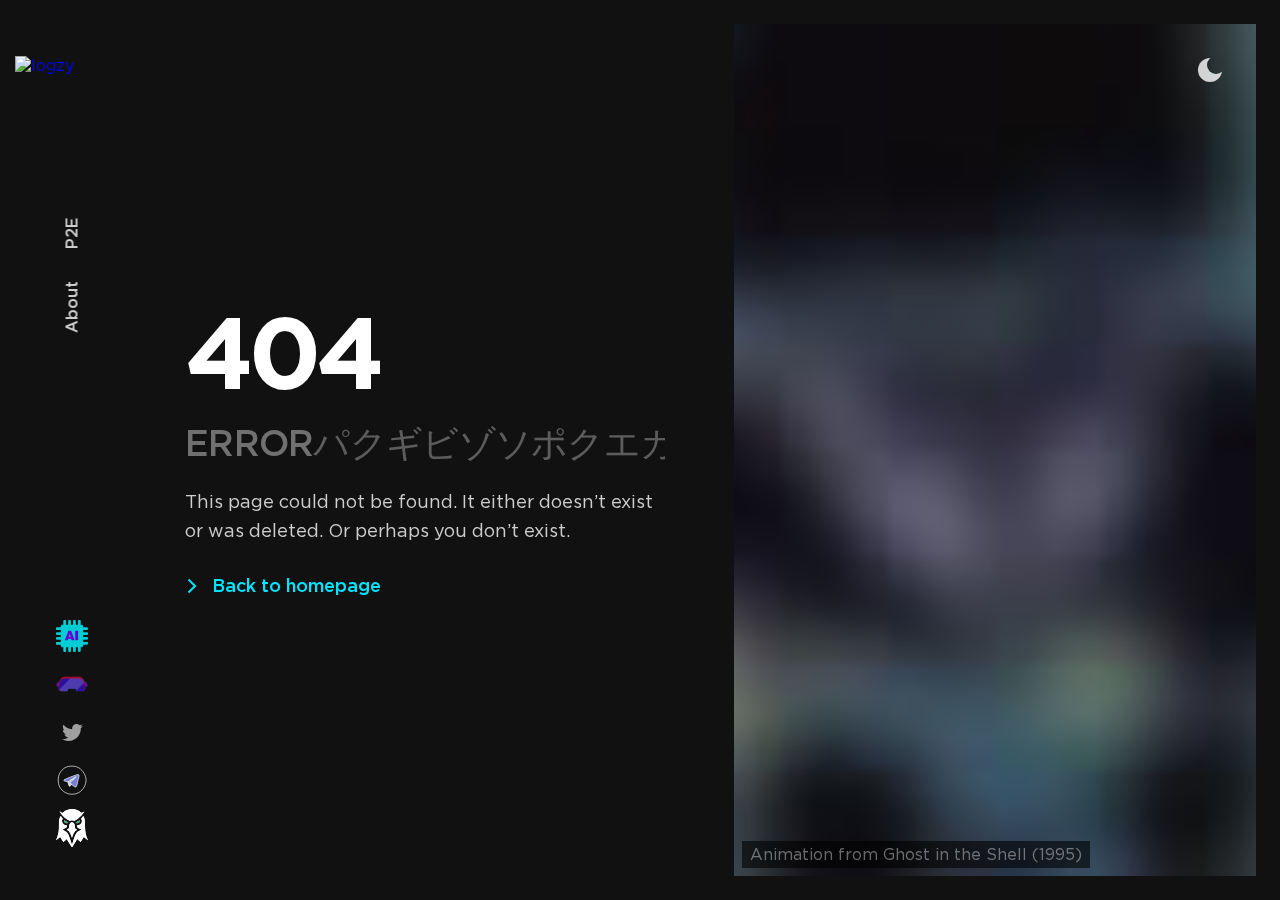
==== commit c3dd0b29: "dfdd" ====
--- a/404/index.html
+++ b/404/index.html
@@ -1,6 +1,6 @@
 <!DOCTYPE html><html lang="en"><head><meta charSet="utf-8"/><meta name="viewport" content="width=device-width"/><meta name="theme-color" content="rgb(17 17 17)"/><link rel="canonical" href="https://pulsepepe.io/404/"/><title>PULSExPEPE</title><meta name="description" content="404 page not found. This page doesn&#x27;t exist"/><meta name="author" content="PULSE PEPE"/><meta property="og:image" content="https://pulsepepe.io/social-image.png"/><meta property="og:image:alt" content="Banner for the site"/><meta property="og:image:type" content="image/png"/><meta property="og:image:width" content="1280"/><meta property="og:image:height" content="675"/><meta property="og:title" content="PULSExPEPE"/><meta property="og:site_name" content="PULSE PEPE"/><meta property="og:type" content="website"/><meta property="og:url" content="https://pulsepepe.io"/><meta property="og:description" content="404 page not found. This page doesn&#x27;t exist"/><meta name="twitter:card" content="summary_large_image"/><meta name="twitter:description" content="404 page not found. This page doesn&#x27;t exist"/><meta name="twitter:title" content="PULSExPEPE"/><meta name="twitter:site" content="@PULSExPEPE"/><meta name="twitter:creator" content="@PULSExPEPE"/><meta name="twitter:image" content="https://pulsepepe.io/social-image.png"/><meta name="next-head-count" content="23"/><meta charSet="utf-8"/><link rel="manifest" href="/manifest.json"/><link rel="shortcut icon" href="/favicon.png" type="image/png"/><link rel="shortcut icon" href="/favicon.svg" type="image/svg+xml"/><link rel="apple-touch-icon" href="/icon-256.png"/><link type="text/plain" rel="author" href="/humans.txt"/><link rel="preload" href="/_next/static/media/gotham-medium.cb181817.woff2" as="font" crossorigin="true"/><link rel="preload" href="/_next/static/media/gotham-book.f0d45f33.woff2" as="font" crossorigin="true"/><style> @font-face { font-family: Gotham; font-weight: 400; src: url(/_next/static/media/gotham-book.f0d45f33.woff2) format('woff2'); font-display: block; font-style: normal; } @font-face { font-family: Gotham; font-weight: 400; src: url(/_next/static/media/gotham-book-italic.30d92fbf.woff2) format('woff2'); font-display: block; font-style: italic; } @font-face { font-family: Gotham; font-weight: 500; src: url(/_next/static/media/gotham-medium.cb181817.woff2) format('woff2'); font-display: block; font-style: normal; } @font-face { font-family: Gotham; font-weight: 500; src: url(/_next/static/media/gotham-medium-italic.f83fe298.woff2) format('woff2'); font-display: block; font-style: italic; } @font-face { font-family: Gotham; font-weight: 700; src: url(/_next/static/media/gotham-bold.c081ace9.woff2) format('woff2'); font-display: block; font-style: normal; } @font-face { font-family: Gotham; font-weight: 700; src: url(/_next/static/media/gotham-bold-italic.72cd55d4.woff2) format('woff2'); font-display: block; font-style: italic; }
 </style><style> :root { --rgbBlack: 0 0 0; --rgbWhite: 255 255 255; --bezierFastoutSlowin: cubic-bezier(0.4, 0.0, 0.2, 1); --durationXS: 200ms; --durationS: 300ms; --durationM: 400ms; --durationL: 600ms; --durationXL: 800ms; --systemFontStack: system-ui, -apple-system, BlinkMacSystemFont, San Francisco, Roboto, Segoe UI, Ubuntu, Helvetica Neue, sans-serif; --fontStack: Gotham, var(--systemFontStack); --monoFontStack: ui-monospace, SFMono-Regular, Menlo, Monaco, Consolas, Liberation Mono, Courier New, monospace; --japaneseFontStack: ヒラギノ角ゴ Pro W3, Hiragino Kaku Gothic Pro, Hiragino Sans, Osaka, メイリオ, Meiryo, Segoe UI, sans-serif; --fontWeightRegular: 400; --fontWeightMedium: 500; --fontWeightBold: 700; --fontSizeH0: 8.75rem; --fontSizeH1: 6.25rem; --fontSizeH2: 3.625rem; --fontSizeH3: 2.375rem; --fontSizeH4: 1.75rem; --fontSizeH5: 1.5rem; --fontSizeBodyXL: 1.375rem; --fontSizeBodyL: 1.25rem; --fontSizeBodyM: 1.125rem; --fontSizeBodyS: 1rem; --fontSizeBodyXS: 0.875rem; --lineHeightTitle: 1.1; --lineHeightBody: 1.6; --maxWidthS: 540px; --maxWidthM: 720px; --maxWidthL: 1096px; --maxWidthXL: 1680px; --spaceOuter: 64px; --spaceXS: 4px; --spaceS: 8px; --spaceM: 16px; --spaceL: 24px; --spaceXL: 32px; --space2XL: 48px; --space3XL: 64px; --space4XL: 96px; --space5XL: 128px; --zIndex0: 0; --zIndex1: 4; --zIndex2: 8; --zIndex3: 16; --zIndex4: 32; --zIndex5: 64; } @media (max-width: 2080px) { :root { --fontSizeH0: 7.5rem; --fontSizeH1: 5rem; } } @media (max-width: 1680px) { :root { --maxWidthS: 480px; --maxWidthM: 640px; --maxWidthL: 1000px; --maxWidthXL: 1100px; --spaceOuter: 48px; --fontSizeH0: 6.25rem; --fontSizeH1: 4.375rem; --fontSizeH2: 3.125rem; --fontSizeH3: 2.25rem; --fontSizeH4: 1.625rem; --fontSizeH5: 1.375rem; } } @media (max-width: 1040px) { :root { --fontSizeH0: 5rem; --fontSizeH1: 3.75rem; --fontSizeH2: 3rem; --fontSizeH3: 2rem; --fontSizeH4: 1.5rem; --fontSizeH5: 1.25rem; } } @media (max-width: 696px) { :root { --spaceOuter: 24px; --fontSizeH0: 3.5rem; --fontSizeH1: 2.5rem; --fontSizeH2: 2.125rem; --fontSizeH3: 1.75rem; --fontSizeH4: 1.375rem; --fontSizeH5: 1.125rem; --fontSizeBodyL: 1.0625rem; --fontSizeBodyM: 1rem; --fontSizeBodyS: 0.875rem; } } @media (max-width: 400px) { :root { --spaceOuter: 16px; --fontSizeH0: 2.625rem; --fontSizeH1: 2.375rem; --fontSizeH2: 1.75rem; --fontSizeH3: 1.5rem; --fontSizeH4: 1.25rem; } } [data-theme='dark'] { --rgbBackground: 17 17 17; --rgbBackgroundLight: 26 26 26; --rgbPrimary: 0 229 255; --rgbAccent: 0 229 255; --rgbText: 255 255 255; --rgbError: 255 55 102; --colorTextTitle: rgb(var(--rgbText) / 1); --colorTextBody: rgb(var(--rgbText) / 0.8); --colorTextLight: rgb(var(--rgbText) / 0.6); } [data-theme='light'] { --rgbBackground: 242 242 242; --rgbBackgroundLight: 255 255 255; --rgbPrimary: 0 0 0; --rgbAccent: 0 229 255; --rgbText: 0 0 0; --rgbError: 255 0 60; --colorTextTitle: rgb(var(--rgbText) / 1); --colorTextBody: rgb(var(--rgbText) / 0.8); --colorTextLight: rgb(var(--rgbText) / 0.6); }
-</style><link rel="preload" href="/_next/static/css/63a60ab00b1fd8b9.css" as="style"/><link rel="stylesheet" href="/_next/static/css/63a60ab00b1fd8b9.css" data-n-g=""/><link rel="preload" href="/_next/static/css/a2f5c4da2c3b8cfe.css" as="style"/><link rel="stylesheet" href="/_next/static/css/a2f5c4da2c3b8cfe.css" data-n-p=""/><noscript data-n-css=""></noscript><script defer="" nomodule="" src="/_next/static/chunks/polyfills-c67a75d1b6f99dc8.js"></script><script src="/_next/static/chunks/webpack-b9da731c44f15b5f.js" defer=""></script><script src="/_next/static/chunks/framework-4556c45dd113b893.js" defer=""></script><script src="/_next/static/chunks/main-01069bc37ac39556.js" defer=""></script><script src="/_next/static/chunks/pages/_app-d6f31df7aeb1302f.js" defer=""></script><script src="/_next/static/chunks/pages/404-06af530d2a212ada.js" defer=""></script><script src="/_next/static/Mj-qtTlFB1BSy8HpLBpQw/_buildManifest.js" defer=""></script><script src="/_next/static/Mj-qtTlFB1BSy8HpLBpQw/_ssgManifest.js" defer=""></script></head><body data-theme="dark" tabindex="-1"><script>
+</style><link rel="preload" href="/_next/static/css/63a60ab00b1fd8b9.css" as="style"/><link rel="stylesheet" href="/_next/static/css/63a60ab00b1fd8b9.css" data-n-g=""/><link rel="preload" href="/_next/static/css/a2f5c4da2c3b8cfe.css" as="style"/><link rel="stylesheet" href="/_next/static/css/a2f5c4da2c3b8cfe.css" data-n-p=""/><noscript data-n-css=""></noscript><script defer="" nomodule="" src="/_next/static/chunks/polyfills-c67a75d1b6f99dc8.js"></script><script src="/_next/static/chunks/webpack-b9da731c44f15b5f.js" defer=""></script><script src="/_next/static/chunks/framework-4556c45dd113b893.js" defer=""></script><script src="/_next/static/chunks/main-01069bc37ac39556.js" defer=""></script><script src="/_next/static/chunks/pages/_app-a4eeeec1f485ce1d.js" defer=""></script><script src="/_next/static/chunks/pages/404-06af530d2a212ada.js" defer=""></script><script src="/_next/static/SlIytUZQOKDqmEXY48Tx1/_buildManifest.js" defer=""></script><script src="/_next/static/SlIytUZQOKDqmEXY48Tx1/_ssgManifest.js" defer=""></script></head><body data-theme="dark" tabindex="-1"><script>
               const initialTheme = JSON.parse(localStorage.getItem('theme'));
               document.body.dataset.theme = initialTheme || 'dark';
-            </script><div id="__next"><a class="VisuallyHidden_hidden__D_ZwH App_skip__Hmpeg" data-hidden="false" data-show-on-focus="true" href="#MainContent">Skip to main content</a><header class="Navbar_navbar__7Exjr"><a data-navbar-item="true" class="Navbar_logo__keI4H" aria-label="PULSE PEPE, Designer" href="/"><span style="box-sizing:border-box;display:inline-block;overflow:hidden;width:initial;height:initial;background:none;opacity:1;border:0;margin:0;padding:0;position:relative;max-width:100%"><span style="box-sizing:border-box;display:block;width:initial;height:initial;background:none;opacity:1;border:0;margin:0;padding:0;max-width:100%"><img style="display:block;max-width:100%;width:initial;height:initial;background:none;opacity:1;border:0;margin:0;padding:0" alt="" aria-hidden="true" src="data:image/svg+xml,%3csvg%20xmlns=%27http://www.w3.org/2000/svg%27%20version=%271.1%27%20width=%277874%27%20height=%277874%27/%3e"/></span><img alt="logzy" src="[data-uri]" decoding="async" data-nimg="intrinsic" class="Monogram_kukku__loKth" style="position:absolute;top:0;left:0;bottom:0;right:0;box-sizing:border-box;padding:0;border:none;margin:auto;display:block;width:0;height:0;min-width:100%;max-width:100%;min-height:100%;max-height:100%"/><noscript><img alt="logzy" srcSet="_next/static/media/logo.997d3db1.png?imwidth=3840 1x" src="_next/static/media/logo.997d3db1.png?imwidth=3840" decoding="async" data-nimg="intrinsic" style="position:absolute;top:0;left:0;bottom:0;right:0;box-sizing:border-box;padding:0;border:none;margin:auto;display:block;width:0;height:0;min-width:100%;max-width:100%;min-height:100%;max-height:100%" class="Monogram_kukku__loKth" loading="lazy"/></noscript></span></a><button class="Button_button__L2wUb NavToggle_toggle__gmiZu" data-icon-only="true" aria-label="Menu" aria-expanded="false"><span class="Button_text__t2U9w"><div class="NavToggle_inner__0uerT"><svg width="24" height="24" viewBox="0 0 24 24" aria-hidden="true" class="Icon_icon__t_YgI NavToggle_icon__aG8yu" data-menu="true" data-open="false"><path d="M22 6H2V4h20v2zM2 13h16v-2H2v2zm0 7h20v-2H2v2z"></path></svg><svg width="24" height="24" viewBox="0 0 24 24" aria-hidden="true" class="Icon_icon__t_YgI NavToggle_icon__aG8yu" data-close="true" data-open="false"><path d="M19 6.41L17.59 5 12 10.59 6.41 5 5 6.41 10.59 12 5 17.59 6.41 19 12 13.41 17.59 19 19 17.59 13.41 12z"></path></svg></div></span></button><nav class="Navbar_nav__Ymaux"><div class="Navbar_navList__mg4Oa"><a data-navbar-item="true" class="Navbar_navLink__Havgb" aria-current="" href="/">AR</a><a data-navbar-item="true" class="Navbar_navLink__Havgb" aria-current="" href="/contact/">P2E</a><a data-navbar-item="true" class="Navbar_navLink__Havgb" aria-current="" href="/contact/">About</a></div><div class="Navbar_navIcons__KC2a8"><a data-navbar-item="true" class="Navbar_navIconLink__W8ZFX" aria-label="AI" href="https:ai.pulsepepe.io" target="_blank" rel="noopener noreferrer"><svg xmlns="http://www.w3.org/2000/svg" viewBox="0 0 334.31 334.31" aria-hidden="true" class="Icon_icon__t_YgI Navbar_navIcon__lI_cE"><rect x="93.66" y="97.31" width="140.71" height="140.71" style="fill:#6600d1"></rect><path d="M186.15.09l14.9.46,3,1.85a13.35,13.35,0,0,1,3.2,8.81l0,5,0,15,0,5c-.06,3.47.07,7-.25,10.4s1.32,3.92,4.08,3.2c5,.08,9.92.08,14.88.29,2.31.1,3.27-.55,3.16-3-.22-5-.19-9.92-.26-14.89l0-15,0-5C229.53,2.94,231.82.65,241.11,0l5,0c3.66-.08,7,.73,9.77,3.29l1.65,3.06c1.06,4.57.08,9.24.67,13.83l0,5,0,15,0,5c-1,3.93.43,5.35,4.44,4.9a73.87,73.87,0,0,1,8.42,0l1.9.48a25.81,25.81,0,0,1,8.84,6.77l2.07,4.35.55,11.51c-.63,5.83,3.69,2.08,5.64,2.91l15,0,5,0,15,0,4,1.08a13.13,13.13,0,0,1,5.11,7c0,1.67.07,3.34.1,5,.1,13.93-2.27,16.29-16.19,16.2l-5,0-15,0c-14.73-.9-14.73-.9-13.62,13.8-.59,8.09-.59,8.1,7.15,8,.82,0,1.64-.12,2.46-.18l5,0,15,0,5,0c3.52.4,7.18-.31,10.55,1.31l3.08,3c2.2,4.09,1,8.58,1.54,12.86l-.15,5a13.57,13.57,0,0,1-7,7l-5,.16-15,0-5,0-15,0c-2.62-.66-3.31.46-2.62,2.85l0,13.95c-.35,2.8-1.2,6,3.64,4.86l15,0,5,0,15,0,4.86.56a13.36,13.36,0,0,1,5.82,5.75l.54,4.88c-.06,2.48-.13,5-.18,7.45-.15,6.74-3.75,10.31-10.56,10.48l-7.46.19-5,0-15,0c-14.64-.06-11.77-3-11.62,11.87-.45,12.46-1.25,9.8,7.61,9.76l5,0,15,0,5,0c4.29.54,8.77-.61,12.89,1.46l3,3c1.73,3.4.87,7.13,1.31,10.68,0,1.68,0,3.35,0,5-.89,5.22-4.17,8-9.18,9.1l-5,0-15,0c-5.29-.08-10.61.12-15.87-.32-4.24-.36-5.54,1.1-5.05,5.2,1,8.41-1.62,15.27-9.14,19.81-4.31,1.61-8.81,1.46-13.28,1.28-2.61-.11-4,.37-3.79,3.45.29,4.13.18,8.29.24,12.44l0,5,0,15c0,1.67,0,3.34,0,5-1,5-3.89,8.27-9.1,9.17h-5c-3.55-.41-7.25.35-10.66-1.32l-3-2.95c-2.09-4.12-.93-8.6-1.47-12.89l0-5,0-15,0-5c.49-8,.49-8-7.31-7.84-.81,0-1.63.14-2.44.22-12.65-.94-12.65-.94-11.86,11.63l0,15,0,5c-.06,2.48-.13,5-.19,7.45-.17,6.8-3.75,10.4-10.49,10.55l-7.46.18-4.86-.56a13.17,13.17,0,0,1-5.74-5.79c-.2-1.62-.39-3.24-.58-4.85l0-15c0-1.67,0-3.34,0-5q0-7.49,0-15c1.08-4.81-2-4.05-4.86-3.67l-14,0c-2.41-.7-3.48.05-2.84,2.64l0,15c0,1.68,0,3.35,0,5q0,7.49,0,15l-.15,5a13.52,13.52,0,0,1-7,7l-5,.16c-4.28-.54-8.78.65-12.85-1.57l-3-3.08c-1.64-3.36-.9-7-1.31-10.52l0-5,0-15,0-5c.33-12.14,1.45-9.79-7.82-9.62-14.7-1.1-14.7-1.1-13.8,13.64l0,15,0,5c.1,14.13-2.48,16.28-16.2,16.18l-5-.09a13.42,13.42,0,0,1-7-5.1c-.36-1.34-.73-2.67-1.09-4v-15l0-5,0-15c-.79-2,2.91-6.28-2.92-5.66l-11.48-.54-4.37-2.09q-3-3.39-6-6.77l-1.3-3.94a76.43,76.43,0,0,1,0-8.43c.45-4-1-5.5-4.91-4.44l-5,0-15,0-5,0c-4.59-.6-9.26.4-13.83-.68l-3.05-1.65A13.23,13.23,0,0,1,0,246.14l0-5c.65-9.29,2.9-11.55,12.2-12.2l5,0,15,0c19.05,1.17,19.05,1.17,17.63-17.79.71-2.75.31-4.41-3.2-4.08s-6.94.18-10.41.24l-5,0-15,0-5,0a13.58,13.58,0,0,1-8.8-3.2l-1.83-3L.09,186.16a10.94,10.94,0,0,1,8.13-8.1l15-.08c4.13.07,8.27.19,12.4.18,4.62,0,10.77,1.62,13.46-.7,3.1-2.68.86-9,1-13.73.18-7.82,0-7.82-7.84-7.42l-15,0-5,0-15-.16-2.83-1.36A12.12,12.12,0,0,1,0,147.18c0-2,0-4,0-6,.12-5.37,0-10.78,6.33-13.3,2.6-1,5.28-.27,7.87-.84l5,0,15,0,5,0c11.3.58,11.3.58,10.64-9.85l0-6c1.1-4.47-.13-6.8-5.23-6a50.07,50.07,0,0,1-6.38.23l-5,0-15,0-5,0c-3.43-.12-6.89-.11-9.86-2.24l-3-4.31L0,86.2q.78-2.92,1.57-5.85l1.69-2c2.21-1,4.41-2.16,6.93-2.29l15,0,5,0c4.49.06,9-.2,13.46.26,5.07.52,7.09-1,6.44-6.35C48.57,57.51,57.41,48.71,70,50c1,.1,2-.12,3,0,2.7.38,3.42-.81,3.32-3.37-.21-5.48-.15-11-.21-16.46l0-5,0-15A19.47,19.47,0,0,1,78.38,3.3l2-1.69L86.19,0,98.85.37l4.28,3c2.13,3,2.1,6.45,2.23,9.88l0,5,0,15,0,5a52,52,0,0,1-.23,6.38c-.79,5.07,1.51,6.33,6,5.22l6,0c10.2.65,10.2.65,10-9.16,0-.49-.1-1-.15-1.47l0-5,0-15,0-5c.07-1.49.11-3,.21-4.47C127.64,3,131,.62,141.15,0l6,.05a12.11,12.11,0,0,1,7.64,4.32l1.35,2.85.15,15,0,5,0,15a18.41,18.41,0,0,1-.17,2.47c-.94,4.74,1.29,5.83,5.62,5.48a110.76,110.76,0,0,1,13.39,0c2.44.1,3.1-.74,3-3.09C178,39.08,178,31.15,178,23.21q0-7.5.08-15A11,11,0,0,1,186.15.09Zm14.76,117.08a11.2,11.2,0,0,0,0,6,58.92,58.92,0,0,0,0,13.92,11.27,11.27,0,0,0,0,6.07,58.92,58.92,0,0,0,0,13.92c-.44,1.72-.74,3.43.27,5.07-1.07,5-.66,9.94-.27,14.92-.44,1.72-.74,3.43.27,5.08-1.07,5-.66,9.93-.27,14.91-.44,1.72-.74,3.43.27,5.08-1.7,8.71-1.56,8.89,7,8.76,1,0,2-.15,2.94-.23l5,0c15.4,1,15.4,1,14.61-14.22a2,2,0,0,0-.1-.49l0-5.91,0-14.08,0-5.91,0-14.09,0-5.91,0-14.07,0-5.92,0-14.08c.72-5.82-3.48-2.36-5.54-2.94a78.76,78.76,0,0,0-14,0,14.11,14.11,0,0,0-6,0C201.67,112.32,199.65,113,200.91,117.17Zm-73.9,82a3.21,3.21,0,0,1,3.18-2.42l13.95,0,6,0c3.2,1.29,7.49-1.89,9.95,2.42,0,1.11-.07,2.22.92,3,.43,1.92.82,3.85,1.29,5.76s1.08,3.15,3.55,3.09c9.08-.25,18.15-.23,27.23-.31,1.83-.53.89-1.38.24-2.19-2.62-9-6.09-17.64-9.43-26.36-.34-1.44-.57-2.92-1.65-4.06q-1.69-5-3.41-9.93c-.44-1.4-.54-2.93-1.69-4a44.22,44.22,0,0,0-4-11,10.58,10.58,0,0,0-1.92-5.27l-3.36-9.68c-.36-1.44-.57-2.93-1.66-4.06a44.48,44.48,0,0,0-4-11,3.41,3.41,0,0,0-1.1-2.95c-1.89-7.83-1.89-7.83-11-7a10.08,10.08,0,0,0-5,0c-4.13-.08-8.28,0-12.41-.28-2.53-.14-3.83.67-4.67,3.19-2.34,7.06-5,14-7.54,21l-3.23,9.15-8.58,23a27.71,27.71,0,0,0-2.74,7.86,216.07,216.07,0,0,0-8.89,24.06L94,208.83c-1.1,2.75.69,2.17,2.2,1.92l14,0,6,0c5.45,1.28,8.83-.37,9.42-6.38A30.47,30.47,0,0,1,127,199.16Z" style="fill:#00ccd6"></path><path d="M146.34,152.58c.4,1.39.8,2.78,1.21,4.18q1.63,5.46,3.28,10.93c.24,1.35.08,2.83,1.23,3.89,2.24,5.46-1.84,4.77-4.92,5l-5,0a10.36,10.36,0,0,0-2.4-.19c-4.32.69-5.56-.94-3.86-4.92.92-2.59,2.1-5.1,2.25-7.9,1.87-5.38,3.73-10.77,5.69-16.44C145.82,148.48,145.22,151,146.34,152.58Z" style="fill:#0cc"></path></svg></a><a data-navbar-item="true" class="Navbar_navIconLink__W8ZFX" aria-label="Twitter" href="https://twitter.com/pulsechainpepe" target="_blank" rel="noopener noreferrer"><svg width="24" height="24" viewBox="0 0 24 24" aria-hidden="true" class="Icon_icon__t_YgI Navbar_navIcon__lI_cE"><path d="M22.92 6c-.77.35-1.6.58-2.46.69.88-.53 1.56-1.37 1.88-2.38-.83.5-1.75.85-2.72 1.05C18.83 4.5 17.72 4 16.46 4c-2.35 0-4.27 1.92-4.27 4.29 0 .34.04.67.11.98-3.56-.18-6.73-1.89-8.84-4.48-.37.63-.58 1.37-.58 2.15 0 1.49.75 2.81 1.91 3.56-.71 0-1.37-.2-1.95-.5v.03c0 2.08 1.48 3.82 3.44 4.21a4.22 4.22 0 01-1.93.07 4.28 4.28 0 004 2.98 8.521 8.521 0 01-5.33 1.84c-.34 0-.68-.02-1.02-.06C3.9 20.29 6.16 21 8.58 21c7.88 0 12.21-6.54 12.21-12.21 0-.19 0-.37-.01-.56.84-.6 1.56-1.36 2.14-2.23z"></path></svg></a><a data-navbar-item="true" class="Navbar_navIconLink__W8ZFX" aria-label="Figma" href="https://t.me/pulsechainpepe" target="_blank" rel="noopener noreferrer"><svg xmlns="http://www.w3.org/2000/svg" x="0px" y="0px" width="48" height="48" viewBox="0,0,256,256" style="fill:#000000" aria-hidden="true" class="Icon_icon__t_YgI Navbar_navIcon__lI_cE"><g fill="none" fill-rule="nonzero" stroke="none" stroke-width="1" stroke-linecap="butt" stroke-linejoin="none" stroke-miterlimit="10" stroke-dasharray="" stroke-dashoffset="0" font-family="none" font-weight="none" font-size="none" text-anchor="none" style="mix-blend-mode:normal"><g transform="scale(5.33333,5.33333)"><circle cx="24" cy="24" r="21" fill-opacity="0" fill="#000000" stroke="none" stroke-linejoin="miter"></circle><path d="M45.051,24c0,3.826 -1.069,7.415 -2.857,10.504c-1.844,3.187 -4.305,6.189 -7.492,8.033c-3.089,1.787 -6.877,2.871 -10.702,2.871c-3.826,0 -7.567,-1.165 -10.656,-2.952c-3.187,-1.844 -5.847,-4.677 -7.69,-7.864c-1.787,-3.089 -2.276,-6.766 -2.276,-10.592c0,-3.826 0.68,-7.393 2.467,-10.482c1.844,-3.187 4.366,-6.038 7.553,-7.882c3.089,-1.787 6.776,-2.448 10.602,-2.448c3.826,0 7.371,0.906 10.46,2.694c3.187,1.844 5.545,4.627 7.389,7.814c1.787,3.089 3.202,6.478 3.202,10.304z" fill="none" stroke="#ffffff" stroke-linejoin="miter"></path><path d="M17.689,26.814c0.492,1.906 1.089,3.785 1.785,5.626c0.151,0.399 0.366,0.85 0.782,0.946c0.367,0.084 0.725,-0.152 1.02,-0.386c0.846,-0.672 1.616,-1.439 2.292,-2.282c1.123,0.936 2.304,1.808 3.427,2.744c0.437,0.364 0.884,0.734 1.414,0.94c0.53,0.205 1.168,0.22 1.635,-0.104c0.321,-0.222 0.525,-0.574 0.692,-0.927c0.364,-0.765 0.633,-1.572 0.833,-2.395c0.8,-3.306 0.851,-6.256 2.324,-9.936c0.473,-1.182 0.572,-2.491 0.653,-3.76c0.048,-0.748 -0.541,-1.378 -1.289,-1.408c-0.89,-0.036 -1.761,0.193 -2.619,0.451c-6.127,1.842 -11.582,4.246 -17.015,6.668c-0.505,0.225 -1.044,0.413 -1.436,0.803c-0.221,0.22 -0.397,0.518 -0.365,0.828c0.058,0.568 0.716,0.837 1.268,0.98c1.537,0.398 3.043,0.915 4.599,1.212z" fill="#737fd4" stroke="none" stroke-linejoin="miter"></path><path d="M20.843,28.309l-0.304,4.904l3.03,-2.496z" fill="#bcbcbc" stroke="none" stroke-linejoin="miter"></path><path d="M20.721,28.01c1.109,1.117 2.262,2.191 3.455,3.219" fill="none" stroke="#ffffff" stroke-linejoin="round"></path><path d="M18.264,26.388l11.376,-7.433l0.506,0.455l-8.949,8.242l-0.405,1.264l-0.657,4.247l-2.377,-5.966z" fill="#bcbcbc" stroke="none" stroke-linejoin="miter"></path><path d="M17.689,26.814c0.492,1.906 1.089,3.785 1.785,5.626c0.151,0.399 0.366,0.85 0.782,0.946c0.367,0.084 0.725,-0.152 1.02,-0.386c0.846,-0.672 1.616,-1.439 2.292,-2.282c1.123,0.936 2.304,1.808 3.427,2.744c0.437,0.364 0.884,0.734 1.414,0.94c0.53,0.205 1.168,0.22 1.635,-0.104c0.321,-0.222 0.525,-0.574 0.692,-0.927c0.364,-0.765 0.633,-1.572 0.833,-2.395c0.8,-3.306 0.851,-6.256 2.324,-9.936c0.473,-1.182 0.572,-2.491 0.653,-3.76c0.048,-0.748 -0.541,-1.378 -1.289,-1.408c-0.89,-0.036 -1.761,0.193 -2.619,0.451c-6.127,1.842 -11.582,4.246 -17.015,6.668c-0.505,0.225 -1.044,0.413 -1.436,0.803c-0.221,0.22 -0.397,0.518 -0.365,0.828c0.058,0.568 0.716,0.837 1.268,0.98c1.537,0.398 3.043,0.915 4.599,1.212z" fill="none" stroke="#ffffff" stroke-linejoin="round"></path><path d="M17.689,26.814c3.357,-2.222 6.437,-4.187 9.794,-6.409c0.695,-0.46 2.562,-1.753 2.87,-1.262c0.411,0.654 -6.383,5.935 -9.624,8.879c-0.164,1.727 -0.287,3.459 -0.37,5.192" fill="none" stroke="#ffffff" stroke-linejoin="round"></path></g></g></svg></a><a data-navbar-item="true" class="Navbar_navIconLink__W8ZFX" aria-label="Github" href="https://dexscreener.com/pulsechain/0xede496afb352b48d7a475337d1d8bf5c69dd6fe4" target="_blank" rel="noopener noreferrer"><svg xmlns="http://www.w3.org/2000/svg" viewBox="0 0 263.68 316.87" aria-hidden="true" class="Icon_icon__t_YgI Navbar_navIcon__lI_cE"><path d="M792.64,759.69c14.64,23.71,29,46.94,43.63,70.63l43.59-70.66,27.35,25.58,26-42.07,35.06,28.17a37.74,37.74,0,0,0-1.26-3.67c-16.15-33-23.06-67.94-23.1-104.54,0-19-.53-38-2.1-56.82-1-12.15-6-23.49-12.28-34.34-4.61,5.62-8.55,11.25-13.36,16-3.34,3.31-3.47,5.71-1.61,9.84,9.37,20.75.14,41.06-21.67,47.91-4.67,1.47-9.66,1.91-14.72,2.87.27,3.75.3,7.74,1,11.62a7.8,7.8,0,0,0,3,4.87c9.09,5.52,18.38,10.72,27.58,16.06,1.2.69,2.28,1.57,3.92,2.71-5.54,3.12-10.24,6.33-15.37,8.56-17.37,7.55-28.71,20.66-35.29,38Q854,753.88,846.06,777.7c-3.45,10.26-6.18,20.76-9.23,31.16A37,37,0,0,1,833,800c-7.79-23.25-15-46.71-23.59-69.68-6-16.11-16-29.41-32.72-36.5-5-2.13-9.6-5.26-14.36-8-1.06-.61-2-1.41-3.4-2.39,10.61-6.13,20.71-11.89,30.71-17.81,1.42-.84,3.16-2.33,3.4-3.75.76-4.49.89-9.09,1.3-14.09-2.37,0-4,.13-5.65,0-15.3-1.39-32.07-11.64-34.31-30.67-.86-7.35,1.16-14.12,4.06-20.77.64-1.47,1.31-3.93.58-4.85-5.09-6.49-10.55-12.7-16.19-19.36-8.07,14.58-13.21,29.72-13.76,46-.55,16.65.06,33.33-.34,50-.6,24.52-4,48.67-12,72-3.52,10.26-7.92,20.22-12.2,31l34.76-27.88c8.82,14.27,17.32,28,26,42.06ZM735.18,532.91c0-.28-.16.28,0,.66a98.27,98.27,0,0,0,5,9.75c18.91,29.42,44.95,50.91,75.45,67.34a5.86,5.86,0,0,0,4.85-.41c10.62-6.27,21-6.1,31.64.07a5.8,5.8,0,0,0,4.8.21c30.16-16,55.68-37.36,74.67-66,2.32-3.49,4-7.42,5.79-10.87-6.73,3.94-13.12,8-19.83,11.37-1.45.74-4.66-.08-6-1.32-26-23.93-56.41-34-91.57-29-21.83,3.17-41,12.08-56.85,27.52-3.65,3.56-7,4.34-11,1.92C746.28,540.6,740.66,536.58,735.18,532.91ZM877.46,683.5c-1.58-1-2.63-1.82-3.76-2.46-15.49-8.79-12.27-5.51-12.66-21.33,0-.83,0-1.67,0-2.5-1-11.61-4.29-22.17-13.92-29.77-6.6-5.2-14.85-5.83-21-.21-4.4,4-9,9-10.74,14.51-2.63,8.21-3.22,17.17-3.91,25.87-.34,4.24-1.11,7.28-5.15,9.25-3.71,1.81-7.18,4.11-11.48,6.61,25.92,15,32.7,41.38,41.52,67.71C844.82,724.56,852,698.58,877.46,683.5ZM774.27,605.56c-3.53,8.13-2.53,14.09,3.13,19.08,7.25,6.39,21.15,7.18,29.79,1.72Zm123.9.05-32.95,20.76c9.07,5.46,22.39,4.73,29.77-1.68C900.57,619.85,901.67,613.54,898.17,605.61Z" transform="translate(-704.57 -513.46)" style="fill:#fff"></path><path d="M792.64,759.69l-27.3,25.56c-8.69-14-17.19-27.79-26-42.06l-34.76,27.88c4.28-10.79,8.68-20.75,12.2-31,8-23.29,11.38-47.44,12-72,.4-16.66-.21-33.34.34-50,.55-16.3,5.69-31.44,13.76-46C748.49,578.75,754,585,759,591.45c.73.92.06,3.38-.58,4.85-2.9,6.65-4.92,13.42-4.06,20.77,2.24,19,19,29.28,34.31,30.67,1.63.15,3.28,0,5.65,0-.41,5-.54,9.6-1.3,14.09-.24,1.42-2,2.91-3.4,3.75-10,5.92-20.1,11.68-30.71,17.81,1.38,1,2.34,1.78,3.4,2.39,4.76,2.72,9.35,5.85,14.36,8,16.68,7.09,26.72,20.39,32.72,36.5,8.55,23,15.8,46.43,23.59,69.68a37,37,0,0,0,3.81,8.9c3-10.4,5.78-20.9,9.23-31.16q8-23.79,16.89-47.28c6.58-17.34,17.92-30.45,35.29-38,5.13-2.23,9.83-5.44,15.37-8.56-1.64-1.14-2.72-2-3.92-2.71-9.2-5.34-18.49-10.54-27.58-16.06a7.8,7.8,0,0,1-3-4.87c-.67-3.88-.7-7.87-1-11.62,5.06-1,10.05-1.4,14.72-2.87,21.81-6.85,31-27.16,21.67-47.91-1.86-4.13-1.73-6.53,1.61-9.84,4.81-4.76,8.75-10.39,13.36-16,6.29,10.85,11.27,22.19,12.28,34.34,1.57,18.87,2.08,37.87,2.1,56.82,0,36.6,7,71.56,23.1,104.54a37.74,37.74,0,0,1,1.26,3.67L933.2,743.17l-26,42.07-27.35-25.58-43.59,70.66C821.63,806.63,807.28,783.4,792.64,759.69Z" transform="translate(-704.57 -513.46)" style="fill:#fff"></path><path d="M735.18,532.91c5.48,3.67,11.1,7.69,17,11.27,4,2.42,7.32,1.64,11-1.92,15.83-15.44,35-24.35,56.85-27.52,35.16-5.09,65.52,5,91.57,29,1.36,1.24,4.57,2.06,6,1.32,6.71-3.4,13.1-7.43,19.83-11.37-1.82,3.45-3.47,7.38-5.79,10.87-19,28.66-44.51,50-74.67,66a5.8,5.8,0,0,1-4.8-.21c-10.59-6.17-21-6.34-31.64-.07a5.86,5.86,0,0,1-4.85.41c-30.5-16.43-56.54-37.92-75.45-67.34a98.27,98.27,0,0,1-5-9.75C735,533.19,735.18,532.63,735.18,532.91Z" transform="translate(-704.57 -513.46)" style="fill:#fff"></path><path d="M877.46,683.5c-25.46,15.08-32.64,41.06-41.14,67.68-8.82-26.33-15.6-52.73-41.52-67.71,4.3-2.5,7.77-4.8,11.48-6.61,4-2,4.81-5,5.15-9.25.69-8.7,1.28-17.66,3.91-25.87,1.75-5.46,6.34-10.48,10.74-14.51,6.14-5.62,14.39-5,21,.21C856.7,635,860,645.6,861,657.21c.07.83,0,1.67,0,2.5.39,15.82-2.83,12.54,12.66,21.33C874.83,681.68,875.88,682.46,877.46,683.5Z" transform="translate(-704.57 -513.46)" style="fill:#fff"></path><path d="M774.27,605.56l32.92,20.8c-8.64,5.46-22.54,4.67-29.79-1.72C771.74,619.65,770.74,613.69,774.27,605.56Z" transform="translate(-704.57 -513.46)" style="fill:#42a875"></path><path d="M898.17,605.61c3.5,7.93,2.4,14.24-3.18,19.08-7.38,6.41-20.7,7.14-29.77,1.68Z" transform="translate(-704.57 -513.46)" style="fill:#42a875"></path></svg></a></div></nav><button class="Button_button__L2wUb ThemeToggle_toggle__w8LEU" data-icon-only="true" aria-label="Toggle theme" data-navbar-item="true"><span class="Button_text__t2U9w"><svg aria-hidden="true" width="38" height="38" viewBox="0 0 38 38"><defs><mask id=":Rasm:theme-toggle-mask"><circle class="ThemeToggle_circle__qVSRK" data-mask="true" cx="19" cy="19" r="13"></circle><circle class="ThemeToggle_mask__Y09BP" cx="25" cy="14" r="9"></circle></mask></defs><path class="ThemeToggle_path__9hTG0" d="M19 3v7M19 35v-7M32.856 11l-6.062 3.5M5.144 27l6.062-3.5M5.144 11l6.062 3.5M32.856 27l-6.062-3.5"></path><circle class="ThemeToggle_circle__qVSRK" mask="url(#:Rasm:theme-toggle-mask)" cx="19" cy="19" r="12"></circle></svg></span></button></header><main class="App_app__x2qc1" tabindex="-1" id="MainContent"><div class="App_page__ZYUk8" style="opacity:0"><section class="__404_page__lOAjs"><div class="__404_details__BeAQV"><div class="__404_text__QkjlH"><h1 class="Heading_heading__209rB __404_title__ySHYF" data-align="auto" data-weight="bold" data-level="0" data-visible="false">404</h1><h2 class="Heading_heading__209rB __404_subheading__9GcyQ" data-align="auto" data-weight="medium" data-level="3" aria-hidden="true" data-visible="false"><span class="DecoderText_text__ZFBnw"><span class="VisuallyHidden_hidden__D_ZwH" data-hidden="true">Error: Redacted</span><span aria-hidden="true"></span></span></h2><p class="Text_text__I2GnQ __404_description__wrY0N" data-align="auto" data-size="m" data-weight="auto" data-visible="false">This page could not be found. It either doesn’t exist or was deleted. Or perhaps you don’t exist.</p><a class="Button_button__L2wUb __404_button__UBp2P" data-secondary="true" data-icon="chevronRight" href="/" data-visible="false"><svg width="24" height="24" viewBox="0 0 24 24" aria-hidden="true" class="Icon_icon__t_YgI Button_icon__mSIRG" data-start="true" data-shift="true"><path d="M13.586 12L7.793 6.207l1.414-1.414 6.5 6.5.707.707-.707.707-6.5 6.5-1.414-1.414L13.586 12z"></path></svg><span class="Button_text__t2U9w">Back to homepage</span></a></div></div><div class="__404_videoContainer__asE2J" data-visible="false"><video autoplay="" muted="" loop="" playsinline="" class="__404_video__c2iBw" data-visible="false" poster="/_next/static/media/notfound.4ebd40af.jpg"><source src="/_next/static/media/notfound.7706c673.mp4" type="video/mp4"/></video><a class="__404_credit__RZBXp" data-visible="false" href="https://www.imdb.com/title/tt0113568/" target="_blank" rel="noopener noreferrer">Animation from Ghost in the Shell (1995)</a></div></section></div></main></div><script id="__NEXT_DATA__" type="application/json">{"props":{"pageProps":{}},"page":"/404","query":{},"buildId":"Mj-qtTlFB1BSy8HpLBpQw","nextExport":true,"autoExport":true,"isFallback":false,"scriptLoader":[]}</script><div id="portal-root"></div></body></html>+            </script><div id="__next"><a class="VisuallyHidden_hidden__D_ZwH App_skip__Hmpeg" data-hidden="false" data-show-on-focus="true" href="#MainContent">Skip to main content</a><header class="Navbar_navbar__7Exjr"><a data-navbar-item="true" class="Navbar_logo__keI4H" aria-label="PULSE PEPE, Designer" href="/"><span style="box-sizing:border-box;display:inline-block;overflow:hidden;width:initial;height:initial;background:none;opacity:1;border:0;margin:0;padding:0;position:relative;max-width:100%"><span style="box-sizing:border-box;display:block;width:initial;height:initial;background:none;opacity:1;border:0;margin:0;padding:0;max-width:100%"><img style="display:block;max-width:100%;width:initial;height:initial;background:none;opacity:1;border:0;margin:0;padding:0" alt="" aria-hidden="true" src="data:image/svg+xml,%3csvg%20xmlns=%27http://www.w3.org/2000/svg%27%20version=%271.1%27%20width=%277874%27%20height=%277874%27/%3e"/></span><img alt="logzy" src="[data-uri]" decoding="async" data-nimg="intrinsic" class="Monogram_kukku__loKth" style="position:absolute;top:0;left:0;bottom:0;right:0;box-sizing:border-box;padding:0;border:none;margin:auto;display:block;width:0;height:0;min-width:100%;max-width:100%;min-height:100%;max-height:100%"/><noscript><img alt="logzy" srcSet="_next/static/media/logo.997d3db1.png?imwidth=3840 1x" src="_next/static/media/logo.997d3db1.png?imwidth=3840" decoding="async" data-nimg="intrinsic" style="position:absolute;top:0;left:0;bottom:0;right:0;box-sizing:border-box;padding:0;border:none;margin:auto;display:block;width:0;height:0;min-width:100%;max-width:100%;min-height:100%;max-height:100%" class="Monogram_kukku__loKth" loading="lazy"/></noscript></span></a><button class="Button_button__L2wUb NavToggle_toggle__gmiZu" data-icon-only="true" aria-label="Menu" aria-expanded="false"><span class="Button_text__t2U9w"><div class="NavToggle_inner__0uerT"><svg width="24" height="24" viewBox="0 0 24 24" aria-hidden="true" class="Icon_icon__t_YgI NavToggle_icon__aG8yu" data-menu="true" data-open="false"><path d="M22 6H2V4h20v2zM2 13h16v-2H2v2zm0 7h20v-2H2v2z"></path></svg><svg width="24" height="24" viewBox="0 0 24 24" aria-hidden="true" class="Icon_icon__t_YgI NavToggle_icon__aG8yu" data-close="true" data-open="false"><path d="M19 6.41L17.59 5 12 10.59 6.41 5 5 6.41 10.59 12 5 17.59 6.41 19 12 13.41 17.59 19 19 17.59 13.41 12z"></path></svg></div></span></button><nav class="Navbar_nav__Ymaux"><div class="Navbar_navList__mg4Oa"><a data-navbar-item="true" class="Navbar_navLink__Havgb" aria-current="" href="/contact/">P2E</a><a data-navbar-item="true" class="Navbar_navLink__Havgb" aria-current="" href="/contact/">About</a></div><div class="Navbar_navIcons__KC2a8"><a data-navbar-item="true" class="Navbar_navIconLink__W8ZFX" aria-label="AI" href="https://ai.pulsepepe.io" target="_blank" rel="noopener noreferrer"><svg xmlns="http://www.w3.org/2000/svg" viewBox="0 0 334.31 334.31" aria-hidden="true" class="Icon_icon__t_YgI Navbar_navIcon__lI_cE"><rect x="93.66" y="97.31" width="140.71" height="140.71" style="fill:#6600d1"></rect><path d="M186.15.09l14.9.46,3,1.85a13.35,13.35,0,0,1,3.2,8.81l0,5,0,15,0,5c-.06,3.47.07,7-.25,10.4s1.32,3.92,4.08,3.2c5,.08,9.92.08,14.88.29,2.31.1,3.27-.55,3.16-3-.22-5-.19-9.92-.26-14.89l0-15,0-5C229.53,2.94,231.82.65,241.11,0l5,0c3.66-.08,7,.73,9.77,3.29l1.65,3.06c1.06,4.57.08,9.24.67,13.83l0,5,0,15,0,5c-1,3.93.43,5.35,4.44,4.9a73.87,73.87,0,0,1,8.42,0l1.9.48a25.81,25.81,0,0,1,8.84,6.77l2.07,4.35.55,11.51c-.63,5.83,3.69,2.08,5.64,2.91l15,0,5,0,15,0,4,1.08a13.13,13.13,0,0,1,5.11,7c0,1.67.07,3.34.1,5,.1,13.93-2.27,16.29-16.19,16.2l-5,0-15,0c-14.73-.9-14.73-.9-13.62,13.8-.59,8.09-.59,8.1,7.15,8,.82,0,1.64-.12,2.46-.18l5,0,15,0,5,0c3.52.4,7.18-.31,10.55,1.31l3.08,3c2.2,4.09,1,8.58,1.54,12.86l-.15,5a13.57,13.57,0,0,1-7,7l-5,.16-15,0-5,0-15,0c-2.62-.66-3.31.46-2.62,2.85l0,13.95c-.35,2.8-1.2,6,3.64,4.86l15,0,5,0,15,0,4.86.56a13.36,13.36,0,0,1,5.82,5.75l.54,4.88c-.06,2.48-.13,5-.18,7.45-.15,6.74-3.75,10.31-10.56,10.48l-7.46.19-5,0-15,0c-14.64-.06-11.77-3-11.62,11.87-.45,12.46-1.25,9.8,7.61,9.76l5,0,15,0,5,0c4.29.54,8.77-.61,12.89,1.46l3,3c1.73,3.4.87,7.13,1.31,10.68,0,1.68,0,3.35,0,5-.89,5.22-4.17,8-9.18,9.1l-5,0-15,0c-5.29-.08-10.61.12-15.87-.32-4.24-.36-5.54,1.1-5.05,5.2,1,8.41-1.62,15.27-9.14,19.81-4.31,1.61-8.81,1.46-13.28,1.28-2.61-.11-4,.37-3.79,3.45.29,4.13.18,8.29.24,12.44l0,5,0,15c0,1.67,0,3.34,0,5-1,5-3.89,8.27-9.1,9.17h-5c-3.55-.41-7.25.35-10.66-1.32l-3-2.95c-2.09-4.12-.93-8.6-1.47-12.89l0-5,0-15,0-5c.49-8,.49-8-7.31-7.84-.81,0-1.63.14-2.44.22-12.65-.94-12.65-.94-11.86,11.63l0,15,0,5c-.06,2.48-.13,5-.19,7.45-.17,6.8-3.75,10.4-10.49,10.55l-7.46.18-4.86-.56a13.17,13.17,0,0,1-5.74-5.79c-.2-1.62-.39-3.24-.58-4.85l0-15c0-1.67,0-3.34,0-5q0-7.49,0-15c1.08-4.81-2-4.05-4.86-3.67l-14,0c-2.41-.7-3.48.05-2.84,2.64l0,15c0,1.68,0,3.35,0,5q0,7.49,0,15l-.15,5a13.52,13.52,0,0,1-7,7l-5,.16c-4.28-.54-8.78.65-12.85-1.57l-3-3.08c-1.64-3.36-.9-7-1.31-10.52l0-5,0-15,0-5c.33-12.14,1.45-9.79-7.82-9.62-14.7-1.1-14.7-1.1-13.8,13.64l0,15,0,5c.1,14.13-2.48,16.28-16.2,16.18l-5-.09a13.42,13.42,0,0,1-7-5.1c-.36-1.34-.73-2.67-1.09-4v-15l0-5,0-15c-.79-2,2.91-6.28-2.92-5.66l-11.48-.54-4.37-2.09q-3-3.39-6-6.77l-1.3-3.94a76.43,76.43,0,0,1,0-8.43c.45-4-1-5.5-4.91-4.44l-5,0-15,0-5,0c-4.59-.6-9.26.4-13.83-.68l-3.05-1.65A13.23,13.23,0,0,1,0,246.14l0-5c.65-9.29,2.9-11.55,12.2-12.2l5,0,15,0c19.05,1.17,19.05,1.17,17.63-17.79.71-2.75.31-4.41-3.2-4.08s-6.94.18-10.41.24l-5,0-15,0-5,0a13.58,13.58,0,0,1-8.8-3.2l-1.83-3L.09,186.16a10.94,10.94,0,0,1,8.13-8.1l15-.08c4.13.07,8.27.19,12.4.18,4.62,0,10.77,1.62,13.46-.7,3.1-2.68.86-9,1-13.73.18-7.82,0-7.82-7.84-7.42l-15,0-5,0-15-.16-2.83-1.36A12.12,12.12,0,0,1,0,147.18c0-2,0-4,0-6,.12-5.37,0-10.78,6.33-13.3,2.6-1,5.28-.27,7.87-.84l5,0,15,0,5,0c11.3.58,11.3.58,10.64-9.85l0-6c1.1-4.47-.13-6.8-5.23-6a50.07,50.07,0,0,1-6.38.23l-5,0-15,0-5,0c-3.43-.12-6.89-.11-9.86-2.24l-3-4.31L0,86.2q.78-2.92,1.57-5.85l1.69-2c2.21-1,4.41-2.16,6.93-2.29l15,0,5,0c4.49.06,9-.2,13.46.26,5.07.52,7.09-1,6.44-6.35C48.57,57.51,57.41,48.71,70,50c1,.1,2-.12,3,0,2.7.38,3.42-.81,3.32-3.37-.21-5.48-.15-11-.21-16.46l0-5,0-15A19.47,19.47,0,0,1,78.38,3.3l2-1.69L86.19,0,98.85.37l4.28,3c2.13,3,2.1,6.45,2.23,9.88l0,5,0,15,0,5a52,52,0,0,1-.23,6.38c-.79,5.07,1.51,6.33,6,5.22l6,0c10.2.65,10.2.65,10-9.16,0-.49-.1-1-.15-1.47l0-5,0-15,0-5c.07-1.49.11-3,.21-4.47C127.64,3,131,.62,141.15,0l6,.05a12.11,12.11,0,0,1,7.64,4.32l1.35,2.85.15,15,0,5,0,15a18.41,18.41,0,0,1-.17,2.47c-.94,4.74,1.29,5.83,5.62,5.48a110.76,110.76,0,0,1,13.39,0c2.44.1,3.1-.74,3-3.09C178,39.08,178,31.15,178,23.21q0-7.5.08-15A11,11,0,0,1,186.15.09Zm14.76,117.08a11.2,11.2,0,0,0,0,6,58.92,58.92,0,0,0,0,13.92,11.27,11.27,0,0,0,0,6.07,58.92,58.92,0,0,0,0,13.92c-.44,1.72-.74,3.43.27,5.07-1.07,5-.66,9.94-.27,14.92-.44,1.72-.74,3.43.27,5.08-1.07,5-.66,9.93-.27,14.91-.44,1.72-.74,3.43.27,5.08-1.7,8.71-1.56,8.89,7,8.76,1,0,2-.15,2.94-.23l5,0c15.4,1,15.4,1,14.61-14.22a2,2,0,0,0-.1-.49l0-5.91,0-14.08,0-5.91,0-14.09,0-5.91,0-14.07,0-5.92,0-14.08c.72-5.82-3.48-2.36-5.54-2.94a78.76,78.76,0,0,0-14,0,14.11,14.11,0,0,0-6,0C201.67,112.32,199.65,113,200.91,117.17Zm-73.9,82a3.21,3.21,0,0,1,3.18-2.42l13.95,0,6,0c3.2,1.29,7.49-1.89,9.95,2.42,0,1.11-.07,2.22.92,3,.43,1.92.82,3.85,1.29,5.76s1.08,3.15,3.55,3.09c9.08-.25,18.15-.23,27.23-.31,1.83-.53.89-1.38.24-2.19-2.62-9-6.09-17.64-9.43-26.36-.34-1.44-.57-2.92-1.65-4.06q-1.69-5-3.41-9.93c-.44-1.4-.54-2.93-1.69-4a44.22,44.22,0,0,0-4-11,10.58,10.58,0,0,0-1.92-5.27l-3.36-9.68c-.36-1.44-.57-2.93-1.66-4.06a44.48,44.48,0,0,0-4-11,3.41,3.41,0,0,0-1.1-2.95c-1.89-7.83-1.89-7.83-11-7a10.08,10.08,0,0,0-5,0c-4.13-.08-8.28,0-12.41-.28-2.53-.14-3.83.67-4.67,3.19-2.34,7.06-5,14-7.54,21l-3.23,9.15-8.58,23a27.71,27.71,0,0,0-2.74,7.86,216.07,216.07,0,0,0-8.89,24.06L94,208.83c-1.1,2.75.69,2.17,2.2,1.92l14,0,6,0c5.45,1.28,8.83-.37,9.42-6.38A30.47,30.47,0,0,1,127,199.16Z" style="fill:#00ccd6"></path><path d="M146.34,152.58c.4,1.39.8,2.78,1.21,4.18q1.63,5.46,3.28,10.93c.24,1.35.08,2.83,1.23,3.89,2.24,5.46-1.84,4.77-4.92,5l-5,0a10.36,10.36,0,0,0-2.4-.19c-4.32.69-5.56-.94-3.86-4.92.92-2.59,2.1-5.1,2.25-7.9,1.87-5.38,3.73-10.77,5.69-16.44C145.82,148.48,145.22,151,146.34,152.58Z" style="fill:#0cc"></path></svg></a><a data-navbar-item="true" class="Navbar_navIconLink__W8ZFX" aria-label="AI" href="https://ar.pulsepepe.io" target="_blank" rel="noopener noreferrer"><svg height="800px" width="800px" id="Layer_1" xmlns="http://www.w3.org/2000/svg" xmlns:xlink="http://www.w3.org/1999/xlink" viewBox="0 0 512 512" xml:space="preserve" fill="#2eb9ff" stroke="#2eb9ff" aria-hidden="true" class="Icon_icon__t_YgI Navbar_navIcon__lI_cE"><g id="SVGRepo_bgCarrier" stroke-width="0"></g><g id="SVGRepo_tracerCarrier" stroke-linecap="round" stroke-linejoin="round"></g><g id="SVGRepo_iconCarrier"><polygon style="fill:#280fa3" points="472.432,293.387 512,293.387 497.469,231.697 459.894,231.697 45.96,231.697 14.531,231.697 0,293.387 39.569,293.387 "></polygon><g><polygon style="fill:#b30024" points="454.881,293.387 491.786,293.387 478.233,231.697 443.187,231.697 57.12,231.697 31.969,231.697 18.417,293.387 51.161,293.387 "></polygon><path style="fill:#b30024" d="M462.727,242.536c-6.538-45.822-48.929-101.859-95.216-101.859H134.369 c-46.286,0-81.533,60.991-88.071,106.814L462.727,242.536z"></path></g><path style="fill:#280fa3" d="M46.298,247.491l-9.04,63.36c-4.554,31.918,20.214,60.472,52.456,60.472h82.139 c9.185,0,16.632-7.446,16.632-16.632l0,0c0-12.161,9.859-22.019,22.019-22.019h89.269c12.161,0,22.019,9.858,22.019,22.019l0,0 c0,9.185,7.446,16.632,16.632,16.632h81.731c32.242,0,57.01-28.553,52.456-60.472l-9.04-63.36 c-6.538-45.822-45.778-79.862-92.066-79.862H138.363C92.076,167.628,52.836,201.669,46.298,247.491z"></path><g style="opacity:0.21"><path style="fill:#DFDFE2" d="M371.505,167.628H226.417L48.536,351.658c9.651,11.919,24.396,19.664,41.177,19.664h82.139 c9.185,0,16.632-7.446,16.632-16.632c0-12.161,9.859-22.019,22.019-22.019h89.269c12.161,0,22.019,9.858,22.019,22.019 c0,3.221,0.931,6.218,2.515,8.765l134.304-135.383C445.293,192.38,410.968,167.628,371.505,167.628z"></path></g><g style="opacity:0.21"><path style="fill:#b30024" d="M472.611,310.851l-9.04-63.36c-6.538-45.822-45.779-79.862-92.066-79.862h-36.122 c46.286,0,85.528,34.039,92.066,79.862l9.04,63.36c4.554,31.918-20.214,60.472-52.456,60.472h36.122 C452.396,371.323,477.165,342.769,472.611,310.851z"></path></g><g style="opacity:0.21"><path style="fill:#b30024" d="M37.258,310.851l9.04-63.36c6.538-45.822,45.778-79.862,92.066-79.862h36.122 c-46.286,0-85.528,34.039-92.066,79.862l-9.04,63.36c-4.554,31.918,20.214,60.472,52.456,60.472H89.714 C57.472,371.323,32.704,342.769,37.258,310.851z"></path></g></g></svg></a><a data-navbar-item="true" class="Navbar_navIconLink__W8ZFX" aria-label="Twitter" href="https://twitter.com/pulsechainpepe" target="_blank" rel="noopener noreferrer"><svg width="24" height="24" viewBox="0 0 24 24" aria-hidden="true" class="Icon_icon__t_YgI Navbar_navIcon__lI_cE"><path d="M22.92 6c-.77.35-1.6.58-2.46.69.88-.53 1.56-1.37 1.88-2.38-.83.5-1.75.85-2.72 1.05C18.83 4.5 17.72 4 16.46 4c-2.35 0-4.27 1.92-4.27 4.29 0 .34.04.67.11.98-3.56-.18-6.73-1.89-8.84-4.48-.37.63-.58 1.37-.58 2.15 0 1.49.75 2.81 1.91 3.56-.71 0-1.37-.2-1.95-.5v.03c0 2.08 1.48 3.82 3.44 4.21a4.22 4.22 0 01-1.93.07 4.28 4.28 0 004 2.98 8.521 8.521 0 01-5.33 1.84c-.34 0-.68-.02-1.02-.06C3.9 20.29 6.16 21 8.58 21c7.88 0 12.21-6.54 12.21-12.21 0-.19 0-.37-.01-.56.84-.6 1.56-1.36 2.14-2.23z"></path></svg></a><a data-navbar-item="true" class="Navbar_navIconLink__W8ZFX" aria-label="Figma" href="https://t.me/pulsechainpepe" target="_blank" rel="noopener noreferrer"><svg xmlns="http://www.w3.org/2000/svg" x="0px" y="0px" width="48" height="48" viewBox="0,0,256,256" style="fill:#000000" aria-hidden="true" class="Icon_icon__t_YgI Navbar_navIcon__lI_cE"><g fill="none" fill-rule="nonzero" stroke="none" stroke-width="1" stroke-linecap="butt" stroke-linejoin="none" stroke-miterlimit="10" stroke-dasharray="" stroke-dashoffset="0" font-family="none" font-weight="none" font-size="none" text-anchor="none" style="mix-blend-mode:normal"><g transform="scale(5.33333,5.33333)"><circle cx="24" cy="24" r="21" fill-opacity="0" fill="#000000" stroke="none" stroke-linejoin="miter"></circle><path d="M45.051,24c0,3.826 -1.069,7.415 -2.857,10.504c-1.844,3.187 -4.305,6.189 -7.492,8.033c-3.089,1.787 -6.877,2.871 -10.702,2.871c-3.826,0 -7.567,-1.165 -10.656,-2.952c-3.187,-1.844 -5.847,-4.677 -7.69,-7.864c-1.787,-3.089 -2.276,-6.766 -2.276,-10.592c0,-3.826 0.68,-7.393 2.467,-10.482c1.844,-3.187 4.366,-6.038 7.553,-7.882c3.089,-1.787 6.776,-2.448 10.602,-2.448c3.826,0 7.371,0.906 10.46,2.694c3.187,1.844 5.545,4.627 7.389,7.814c1.787,3.089 3.202,6.478 3.202,10.304z" fill="none" stroke="#ffffff" stroke-linejoin="miter"></path><path d="M17.689,26.814c0.492,1.906 1.089,3.785 1.785,5.626c0.151,0.399 0.366,0.85 0.782,0.946c0.367,0.084 0.725,-0.152 1.02,-0.386c0.846,-0.672 1.616,-1.439 2.292,-2.282c1.123,0.936 2.304,1.808 3.427,2.744c0.437,0.364 0.884,0.734 1.414,0.94c0.53,0.205 1.168,0.22 1.635,-0.104c0.321,-0.222 0.525,-0.574 0.692,-0.927c0.364,-0.765 0.633,-1.572 0.833,-2.395c0.8,-3.306 0.851,-6.256 2.324,-9.936c0.473,-1.182 0.572,-2.491 0.653,-3.76c0.048,-0.748 -0.541,-1.378 -1.289,-1.408c-0.89,-0.036 -1.761,0.193 -2.619,0.451c-6.127,1.842 -11.582,4.246 -17.015,6.668c-0.505,0.225 -1.044,0.413 -1.436,0.803c-0.221,0.22 -0.397,0.518 -0.365,0.828c0.058,0.568 0.716,0.837 1.268,0.98c1.537,0.398 3.043,0.915 4.599,1.212z" fill="#737fd4" stroke="none" stroke-linejoin="miter"></path><path d="M20.843,28.309l-0.304,4.904l3.03,-2.496z" fill="#bcbcbc" stroke="none" stroke-linejoin="miter"></path><path d="M20.721,28.01c1.109,1.117 2.262,2.191 3.455,3.219" fill="none" stroke="#ffffff" stroke-linejoin="round"></path><path d="M18.264,26.388l11.376,-7.433l0.506,0.455l-8.949,8.242l-0.405,1.264l-0.657,4.247l-2.377,-5.966z" fill="#bcbcbc" stroke="none" stroke-linejoin="miter"></path><path d="M17.689,26.814c0.492,1.906 1.089,3.785 1.785,5.626c0.151,0.399 0.366,0.85 0.782,0.946c0.367,0.084 0.725,-0.152 1.02,-0.386c0.846,-0.672 1.616,-1.439 2.292,-2.282c1.123,0.936 2.304,1.808 3.427,2.744c0.437,0.364 0.884,0.734 1.414,0.94c0.53,0.205 1.168,0.22 1.635,-0.104c0.321,-0.222 0.525,-0.574 0.692,-0.927c0.364,-0.765 0.633,-1.572 0.833,-2.395c0.8,-3.306 0.851,-6.256 2.324,-9.936c0.473,-1.182 0.572,-2.491 0.653,-3.76c0.048,-0.748 -0.541,-1.378 -1.289,-1.408c-0.89,-0.036 -1.761,0.193 -2.619,0.451c-6.127,1.842 -11.582,4.246 -17.015,6.668c-0.505,0.225 -1.044,0.413 -1.436,0.803c-0.221,0.22 -0.397,0.518 -0.365,0.828c0.058,0.568 0.716,0.837 1.268,0.98c1.537,0.398 3.043,0.915 4.599,1.212z" fill="none" stroke="#ffffff" stroke-linejoin="round"></path><path d="M17.689,26.814c3.357,-2.222 6.437,-4.187 9.794,-6.409c0.695,-0.46 2.562,-1.753 2.87,-1.262c0.411,0.654 -6.383,5.935 -9.624,8.879c-0.164,1.727 -0.287,3.459 -0.37,5.192" fill="none" stroke="#ffffff" stroke-linejoin="round"></path></g></g></svg></a><a data-navbar-item="true" class="Navbar_navIconLink__W8ZFX" aria-label="Github" href="https://dexscreener.com/pulsechain/0xede496afb352b48d7a475337d1d8bf5c69dd6fe4" target="_blank" rel="noopener noreferrer"><svg xmlns="http://www.w3.org/2000/svg" viewBox="0 0 263.68 316.87" aria-hidden="true" class="Icon_icon__t_YgI Navbar_navIcon__lI_cE"><path d="M792.64,759.69c14.64,23.71,29,46.94,43.63,70.63l43.59-70.66,27.35,25.58,26-42.07,35.06,28.17a37.74,37.74,0,0,0-1.26-3.67c-16.15-33-23.06-67.94-23.1-104.54,0-19-.53-38-2.1-56.82-1-12.15-6-23.49-12.28-34.34-4.61,5.62-8.55,11.25-13.36,16-3.34,3.31-3.47,5.71-1.61,9.84,9.37,20.75.14,41.06-21.67,47.91-4.67,1.47-9.66,1.91-14.72,2.87.27,3.75.3,7.74,1,11.62a7.8,7.8,0,0,0,3,4.87c9.09,5.52,18.38,10.72,27.58,16.06,1.2.69,2.28,1.57,3.92,2.71-5.54,3.12-10.24,6.33-15.37,8.56-17.37,7.55-28.71,20.66-35.29,38Q854,753.88,846.06,777.7c-3.45,10.26-6.18,20.76-9.23,31.16A37,37,0,0,1,833,800c-7.79-23.25-15-46.71-23.59-69.68-6-16.11-16-29.41-32.72-36.5-5-2.13-9.6-5.26-14.36-8-1.06-.61-2-1.41-3.4-2.39,10.61-6.13,20.71-11.89,30.71-17.81,1.42-.84,3.16-2.33,3.4-3.75.76-4.49.89-9.09,1.3-14.09-2.37,0-4,.13-5.65,0-15.3-1.39-32.07-11.64-34.31-30.67-.86-7.35,1.16-14.12,4.06-20.77.64-1.47,1.31-3.93.58-4.85-5.09-6.49-10.55-12.7-16.19-19.36-8.07,14.58-13.21,29.72-13.76,46-.55,16.65.06,33.33-.34,50-.6,24.52-4,48.67-12,72-3.52,10.26-7.92,20.22-12.2,31l34.76-27.88c8.82,14.27,17.32,28,26,42.06ZM735.18,532.91c0-.28-.16.28,0,.66a98.27,98.27,0,0,0,5,9.75c18.91,29.42,44.95,50.91,75.45,67.34a5.86,5.86,0,0,0,4.85-.41c10.62-6.27,21-6.1,31.64.07a5.8,5.8,0,0,0,4.8.21c30.16-16,55.68-37.36,74.67-66,2.32-3.49,4-7.42,5.79-10.87-6.73,3.94-13.12,8-19.83,11.37-1.45.74-4.66-.08-6-1.32-26-23.93-56.41-34-91.57-29-21.83,3.17-41,12.08-56.85,27.52-3.65,3.56-7,4.34-11,1.92C746.28,540.6,740.66,536.58,735.18,532.91ZM877.46,683.5c-1.58-1-2.63-1.82-3.76-2.46-15.49-8.79-12.27-5.51-12.66-21.33,0-.83,0-1.67,0-2.5-1-11.61-4.29-22.17-13.92-29.77-6.6-5.2-14.85-5.83-21-.21-4.4,4-9,9-10.74,14.51-2.63,8.21-3.22,17.17-3.91,25.87-.34,4.24-1.11,7.28-5.15,9.25-3.71,1.81-7.18,4.11-11.48,6.61,25.92,15,32.7,41.38,41.52,67.71C844.82,724.56,852,698.58,877.46,683.5ZM774.27,605.56c-3.53,8.13-2.53,14.09,3.13,19.08,7.25,6.39,21.15,7.18,29.79,1.72Zm123.9.05-32.95,20.76c9.07,5.46,22.39,4.73,29.77-1.68C900.57,619.85,901.67,613.54,898.17,605.61Z" transform="translate(-704.57 -513.46)" style="fill:#fff"></path><path d="M792.64,759.69l-27.3,25.56c-8.69-14-17.19-27.79-26-42.06l-34.76,27.88c4.28-10.79,8.68-20.75,12.2-31,8-23.29,11.38-47.44,12-72,.4-16.66-.21-33.34.34-50,.55-16.3,5.69-31.44,13.76-46C748.49,578.75,754,585,759,591.45c.73.92.06,3.38-.58,4.85-2.9,6.65-4.92,13.42-4.06,20.77,2.24,19,19,29.28,34.31,30.67,1.63.15,3.28,0,5.65,0-.41,5-.54,9.6-1.3,14.09-.24,1.42-2,2.91-3.4,3.75-10,5.92-20.1,11.68-30.71,17.81,1.38,1,2.34,1.78,3.4,2.39,4.76,2.72,9.35,5.85,14.36,8,16.68,7.09,26.72,20.39,32.72,36.5,8.55,23,15.8,46.43,23.59,69.68a37,37,0,0,0,3.81,8.9c3-10.4,5.78-20.9,9.23-31.16q8-23.79,16.89-47.28c6.58-17.34,17.92-30.45,35.29-38,5.13-2.23,9.83-5.44,15.37-8.56-1.64-1.14-2.72-2-3.92-2.71-9.2-5.34-18.49-10.54-27.58-16.06a7.8,7.8,0,0,1-3-4.87c-.67-3.88-.7-7.87-1-11.62,5.06-1,10.05-1.4,14.72-2.87,21.81-6.85,31-27.16,21.67-47.91-1.86-4.13-1.73-6.53,1.61-9.84,4.81-4.76,8.75-10.39,13.36-16,6.29,10.85,11.27,22.19,12.28,34.34,1.57,18.87,2.08,37.87,2.1,56.82,0,36.6,7,71.56,23.1,104.54a37.74,37.74,0,0,1,1.26,3.67L933.2,743.17l-26,42.07-27.35-25.58-43.59,70.66C821.63,806.63,807.28,783.4,792.64,759.69Z" transform="translate(-704.57 -513.46)" style="fill:#fff"></path><path d="M735.18,532.91c5.48,3.67,11.1,7.69,17,11.27,4,2.42,7.32,1.64,11-1.92,15.83-15.44,35-24.35,56.85-27.52,35.16-5.09,65.52,5,91.57,29,1.36,1.24,4.57,2.06,6,1.32,6.71-3.4,13.1-7.43,19.83-11.37-1.82,3.45-3.47,7.38-5.79,10.87-19,28.66-44.51,50-74.67,66a5.8,5.8,0,0,1-4.8-.21c-10.59-6.17-21-6.34-31.64-.07a5.86,5.86,0,0,1-4.85.41c-30.5-16.43-56.54-37.92-75.45-67.34a98.27,98.27,0,0,1-5-9.75C735,533.19,735.18,532.63,735.18,532.91Z" transform="translate(-704.57 -513.46)" style="fill:#fff"></path><path d="M877.46,683.5c-25.46,15.08-32.64,41.06-41.14,67.68-8.82-26.33-15.6-52.73-41.52-67.71,4.3-2.5,7.77-4.8,11.48-6.61,4-2,4.81-5,5.15-9.25.69-8.7,1.28-17.66,3.91-25.87,1.75-5.46,6.34-10.48,10.74-14.51,6.14-5.62,14.39-5,21,.21C856.7,635,860,645.6,861,657.21c.07.83,0,1.67,0,2.5.39,15.82-2.83,12.54,12.66,21.33C874.83,681.68,875.88,682.46,877.46,683.5Z" transform="translate(-704.57 -513.46)" style="fill:#fff"></path><path d="M774.27,605.56l32.92,20.8c-8.64,5.46-22.54,4.67-29.79-1.72C771.74,619.65,770.74,613.69,774.27,605.56Z" transform="translate(-704.57 -513.46)" style="fill:#42a875"></path><path d="M898.17,605.61c3.5,7.93,2.4,14.24-3.18,19.08-7.38,6.41-20.7,7.14-29.77,1.68Z" transform="translate(-704.57 -513.46)" style="fill:#42a875"></path></svg></a></div></nav><button class="Button_button__L2wUb ThemeToggle_toggle__w8LEU" data-icon-only="true" aria-label="Toggle theme" data-navbar-item="true"><span class="Button_text__t2U9w"><svg aria-hidden="true" width="38" height="38" viewBox="0 0 38 38"><defs><mask id=":Rasm:theme-toggle-mask"><circle class="ThemeToggle_circle__qVSRK" data-mask="true" cx="19" cy="19" r="13"></circle><circle class="ThemeToggle_mask__Y09BP" cx="25" cy="14" r="9"></circle></mask></defs><path class="ThemeToggle_path__9hTG0" d="M19 3v7M19 35v-7M32.856 11l-6.062 3.5M5.144 27l6.062-3.5M5.144 11l6.062 3.5M32.856 27l-6.062-3.5"></path><circle class="ThemeToggle_circle__qVSRK" mask="url(#:Rasm:theme-toggle-mask)" cx="19" cy="19" r="12"></circle></svg></span></button></header><main class="App_app__x2qc1" tabindex="-1" id="MainContent"><div class="App_page__ZYUk8" style="opacity:0"><section class="__404_page__lOAjs"><div class="__404_details__BeAQV"><div class="__404_text__QkjlH"><h1 class="Heading_heading__209rB __404_title__ySHYF" data-align="auto" data-weight="bold" data-level="0" data-visible="false">404</h1><h2 class="Heading_heading__209rB __404_subheading__9GcyQ" data-align="auto" data-weight="medium" data-level="3" aria-hidden="true" data-visible="false"><span class="DecoderText_text__ZFBnw"><span class="VisuallyHidden_hidden__D_ZwH" data-hidden="true">Error: Redacted</span><span aria-hidden="true"></span></span></h2><p class="Text_text__I2GnQ __404_description__wrY0N" data-align="auto" data-size="m" data-weight="auto" data-visible="false">This page could not be found. It either doesn’t exist or was deleted. Or perhaps you don’t exist.</p><a class="Button_button__L2wUb __404_button__UBp2P" data-secondary="true" data-icon="chevronRight" href="/" data-visible="false"><svg width="24" height="24" viewBox="0 0 24 24" aria-hidden="true" class="Icon_icon__t_YgI Button_icon__mSIRG" data-start="true" data-shift="true"><path d="M13.586 12L7.793 6.207l1.414-1.414 6.5 6.5.707.707-.707.707-6.5 6.5-1.414-1.414L13.586 12z"></path></svg><span class="Button_text__t2U9w">Back to homepage</span></a></div></div><div class="__404_videoContainer__asE2J" data-visible="false"><video autoplay="" muted="" loop="" playsinline="" class="__404_video__c2iBw" data-visible="false" poster="/_next/static/media/notfound.4ebd40af.jpg"><source src="/_next/static/media/notfound.7706c673.mp4" type="video/mp4"/></video><a class="__404_credit__RZBXp" data-visible="false" href="https://www.imdb.com/title/tt0113568/" target="_blank" rel="noopener noreferrer">Animation from Ghost in the Shell (1995)</a></div></section></div></main></div><script id="__NEXT_DATA__" type="application/json">{"props":{"pageProps":{}},"page":"/404","query":{},"buildId":"SlIytUZQOKDqmEXY48Tx1","nextExport":true,"autoExport":true,"isFallback":false,"scriptLoader":[]}</script><div id="portal-root"></div></body></html>